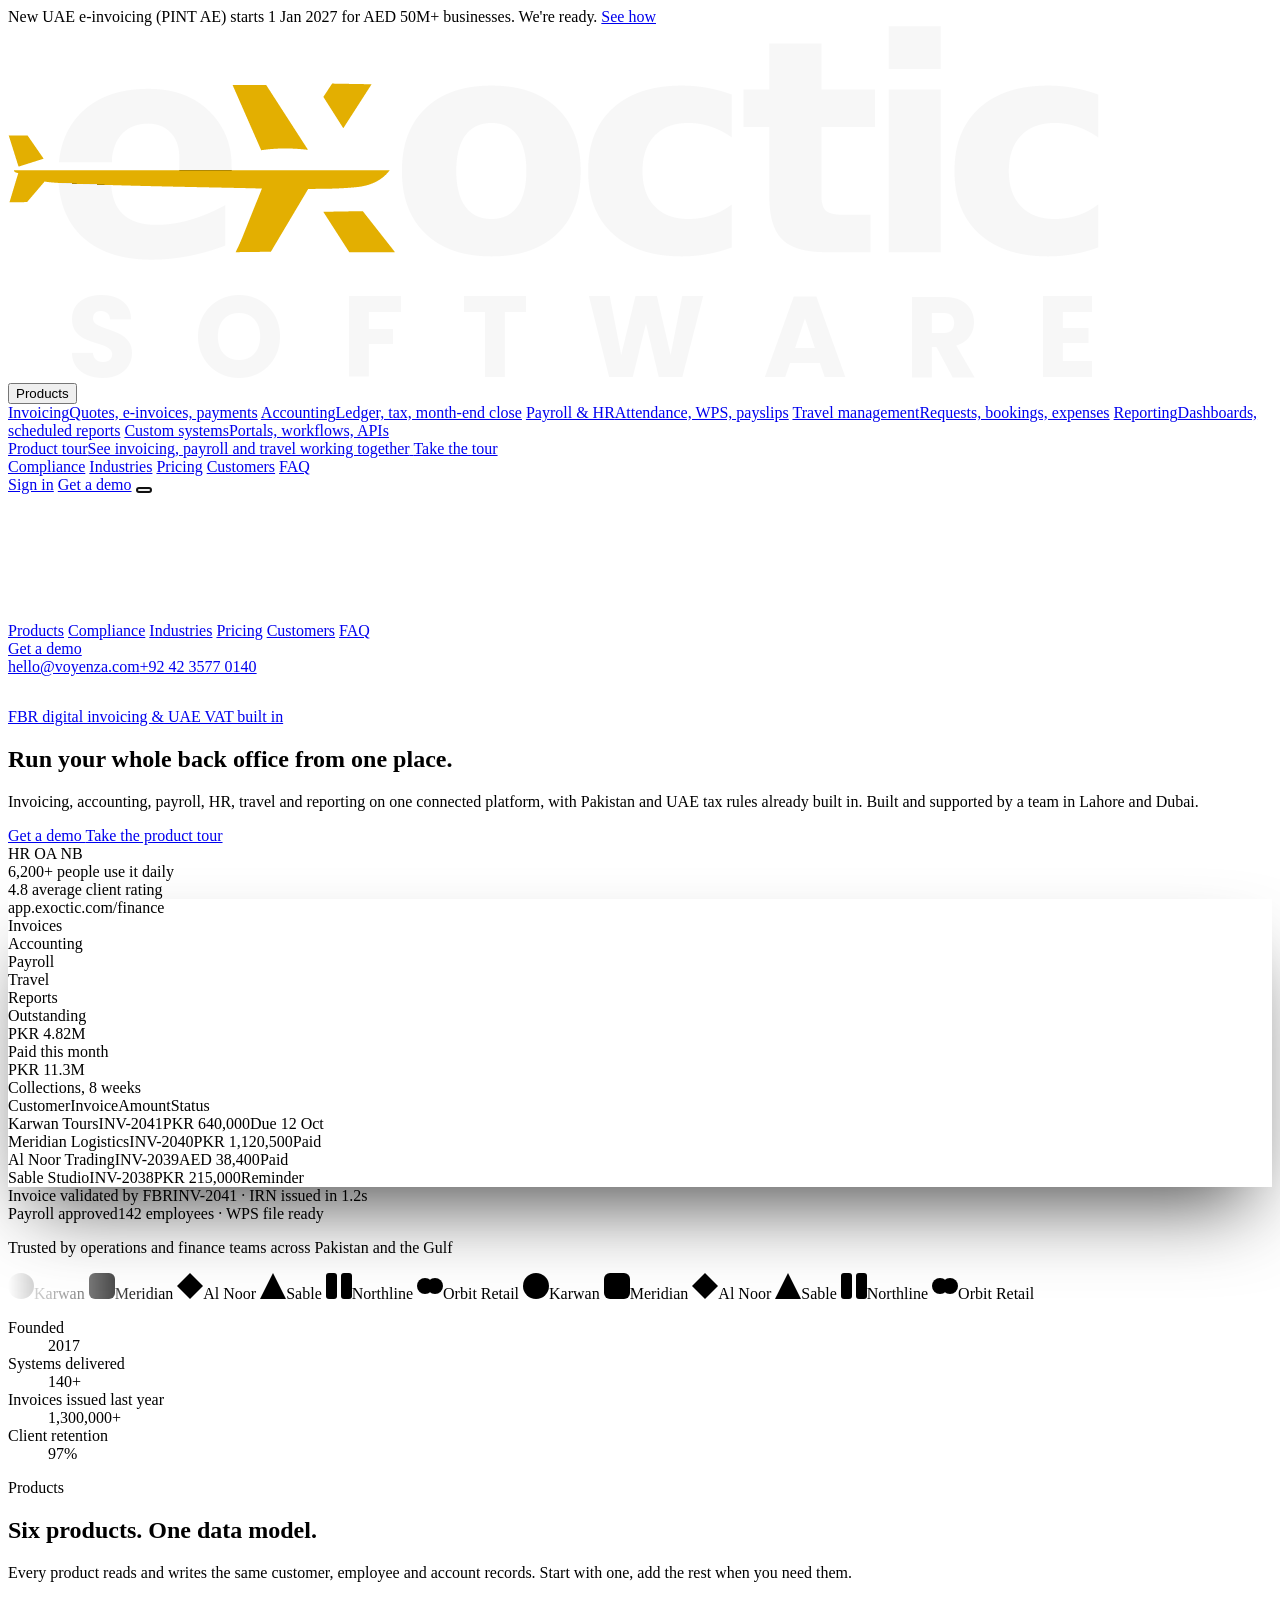
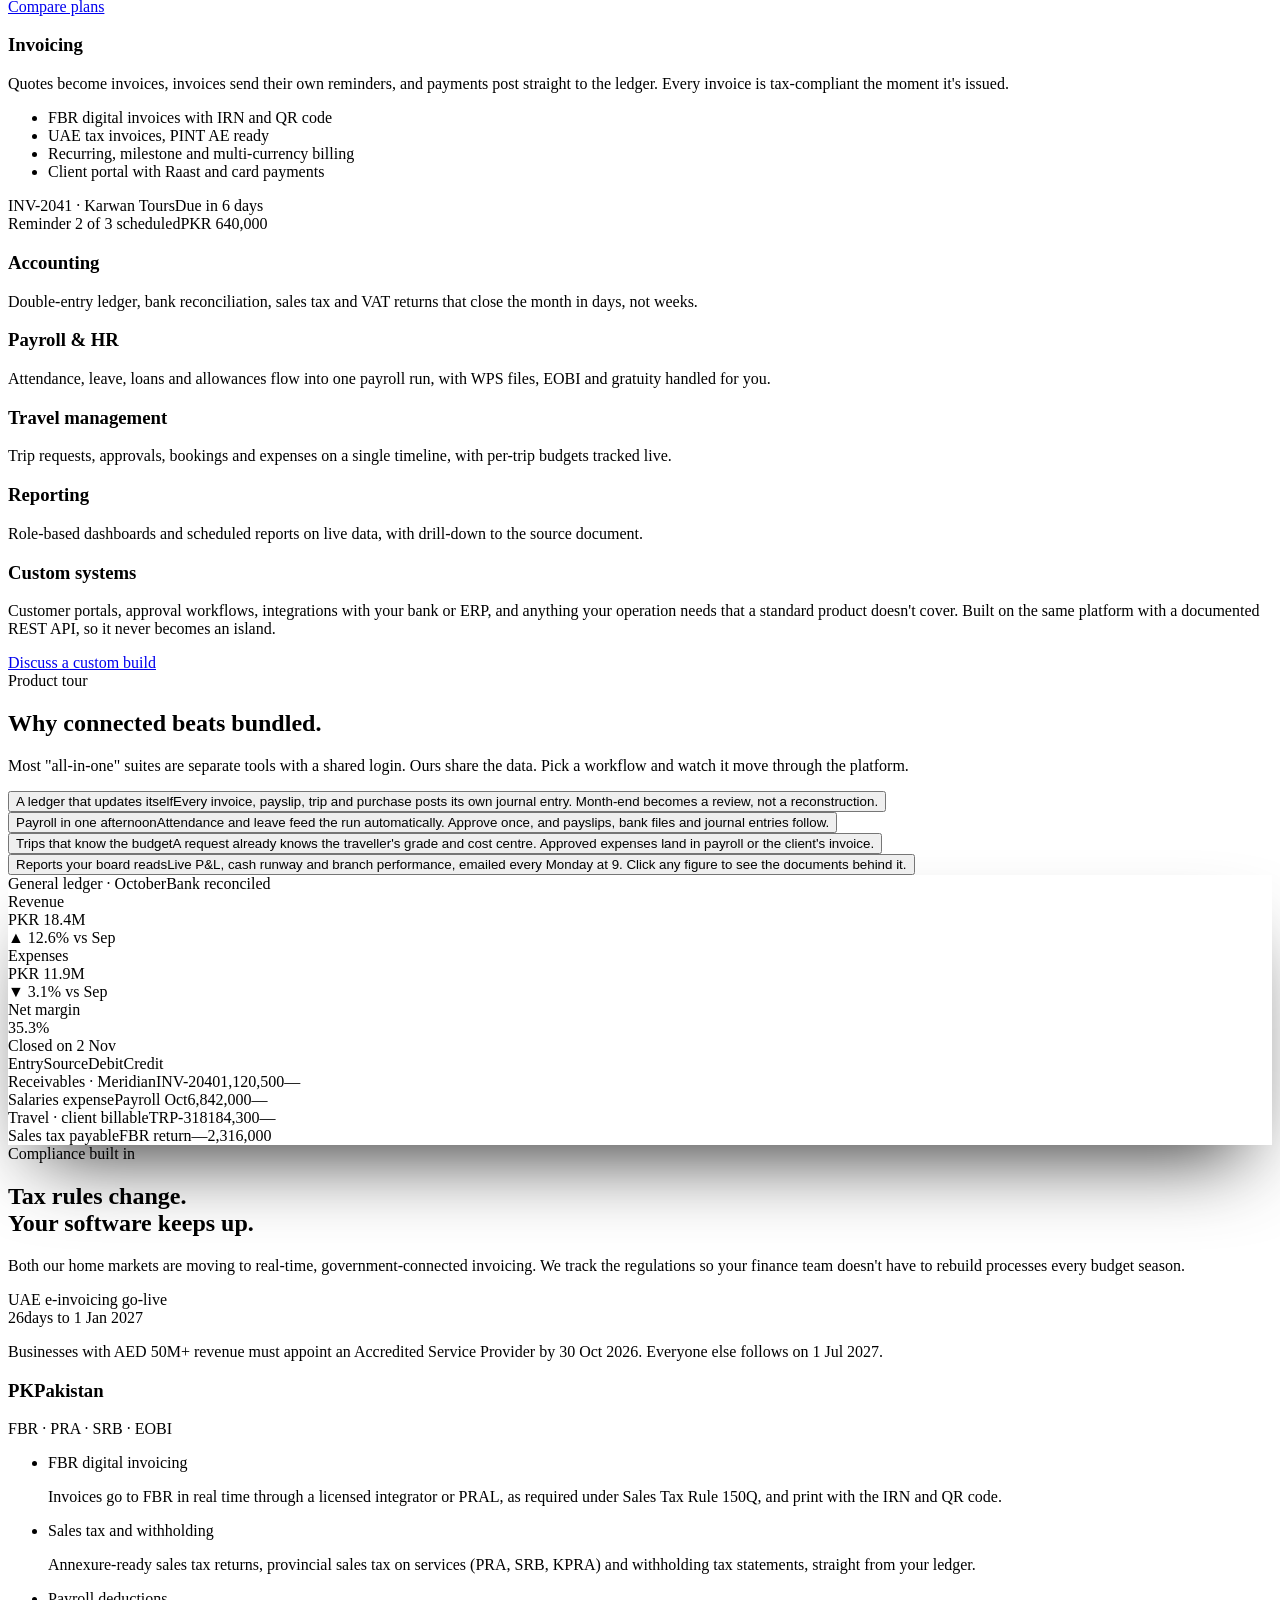
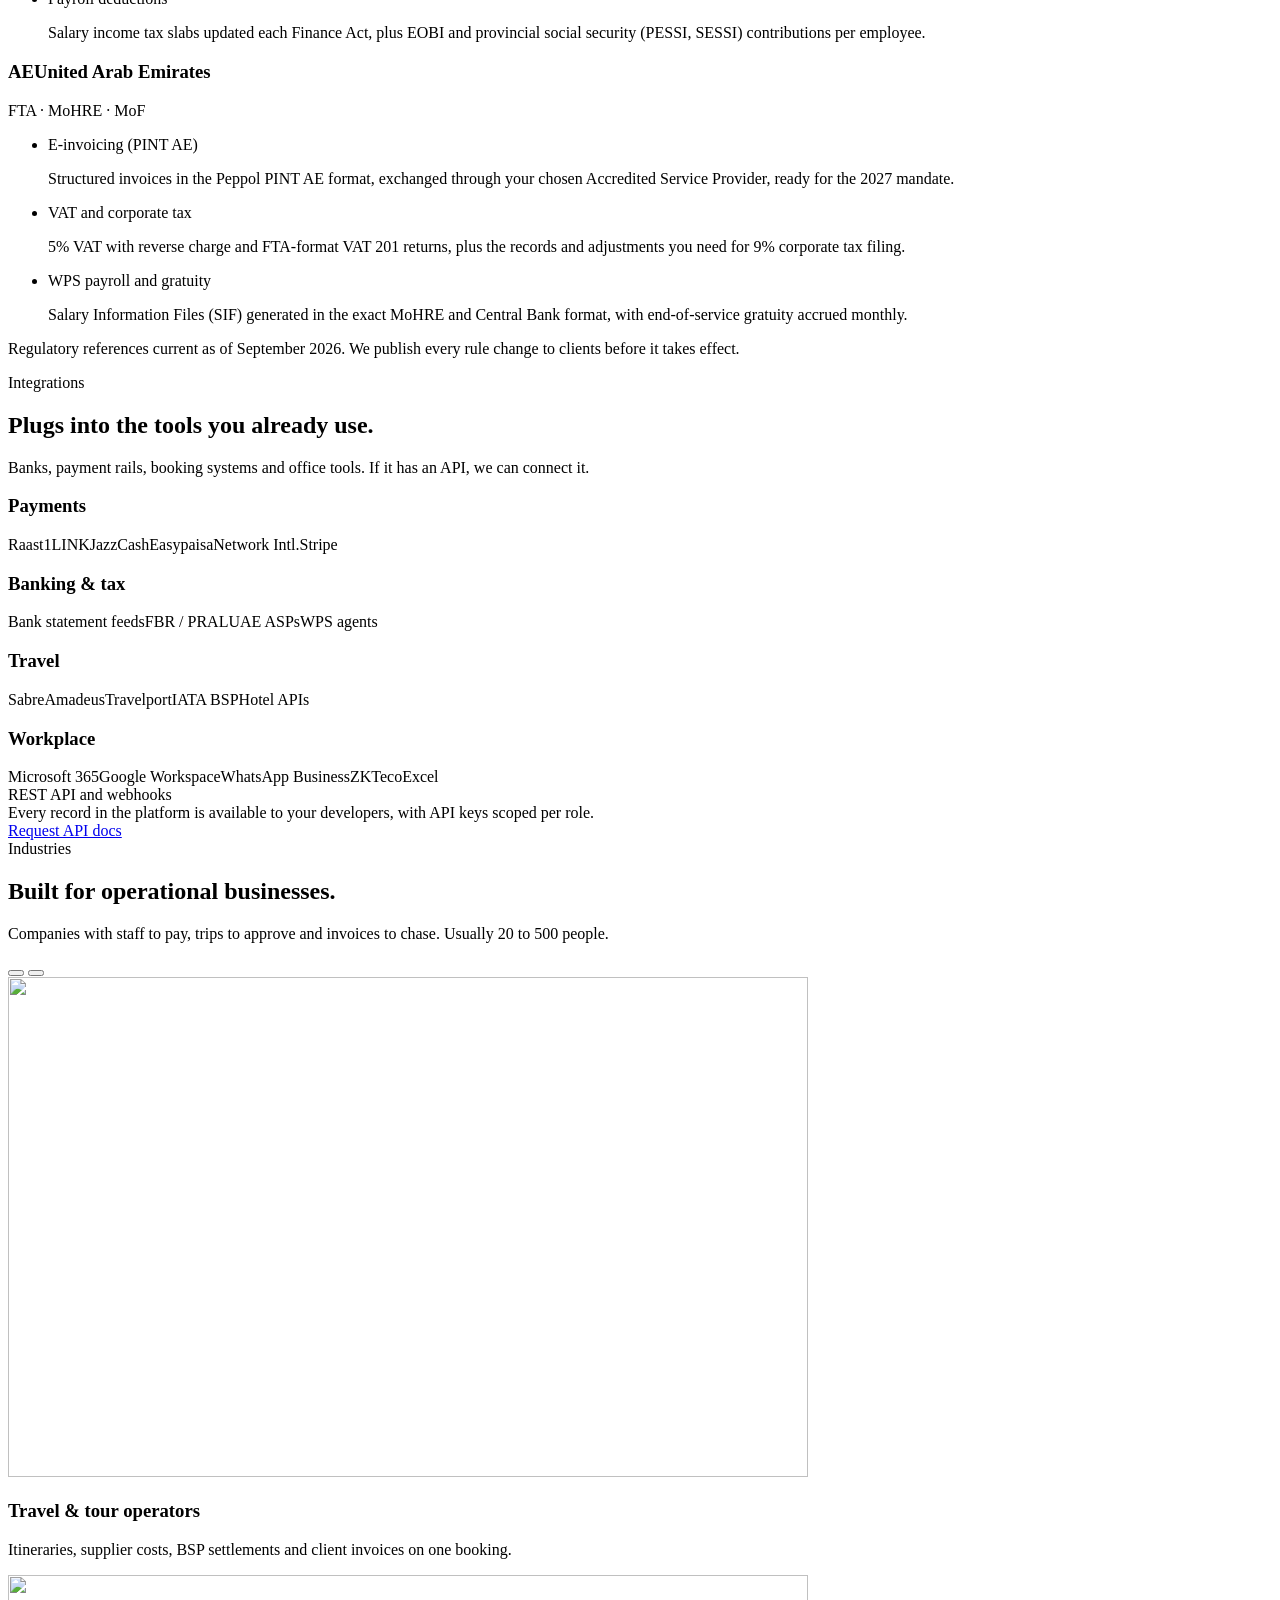
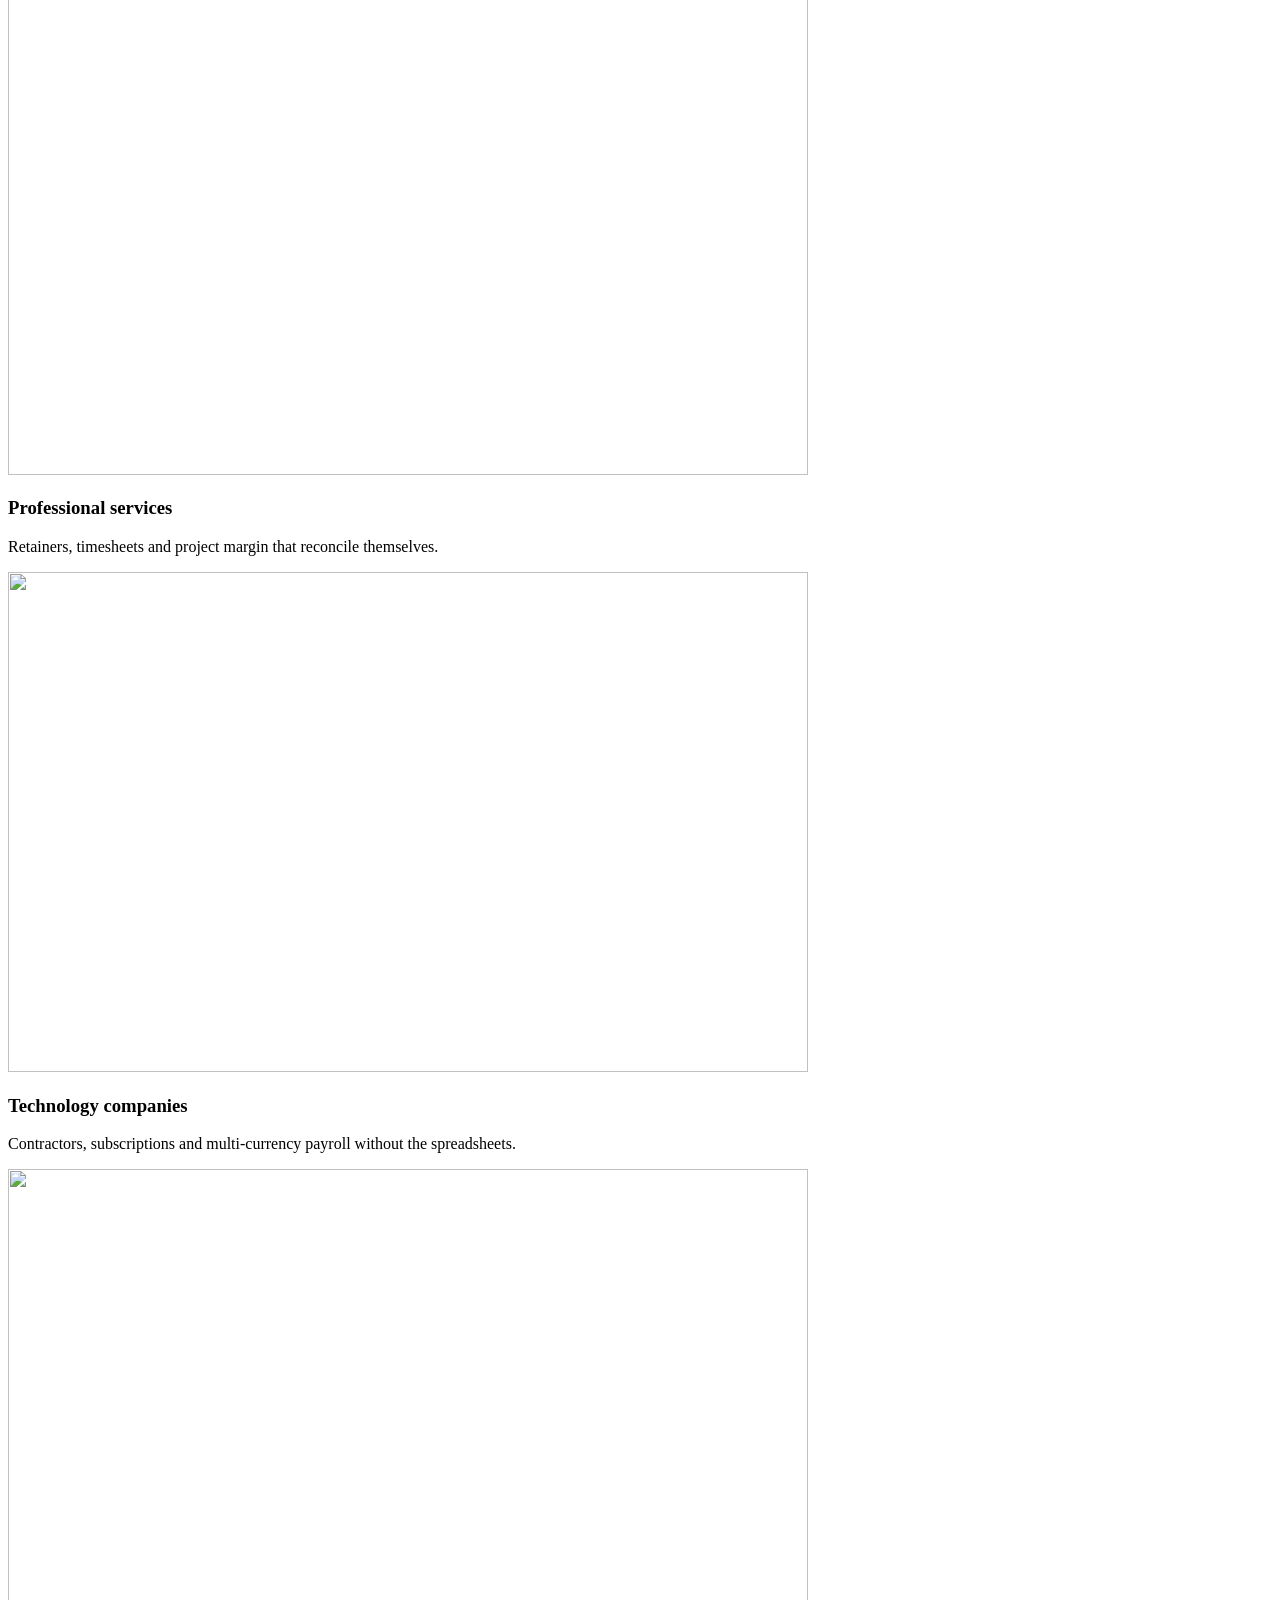
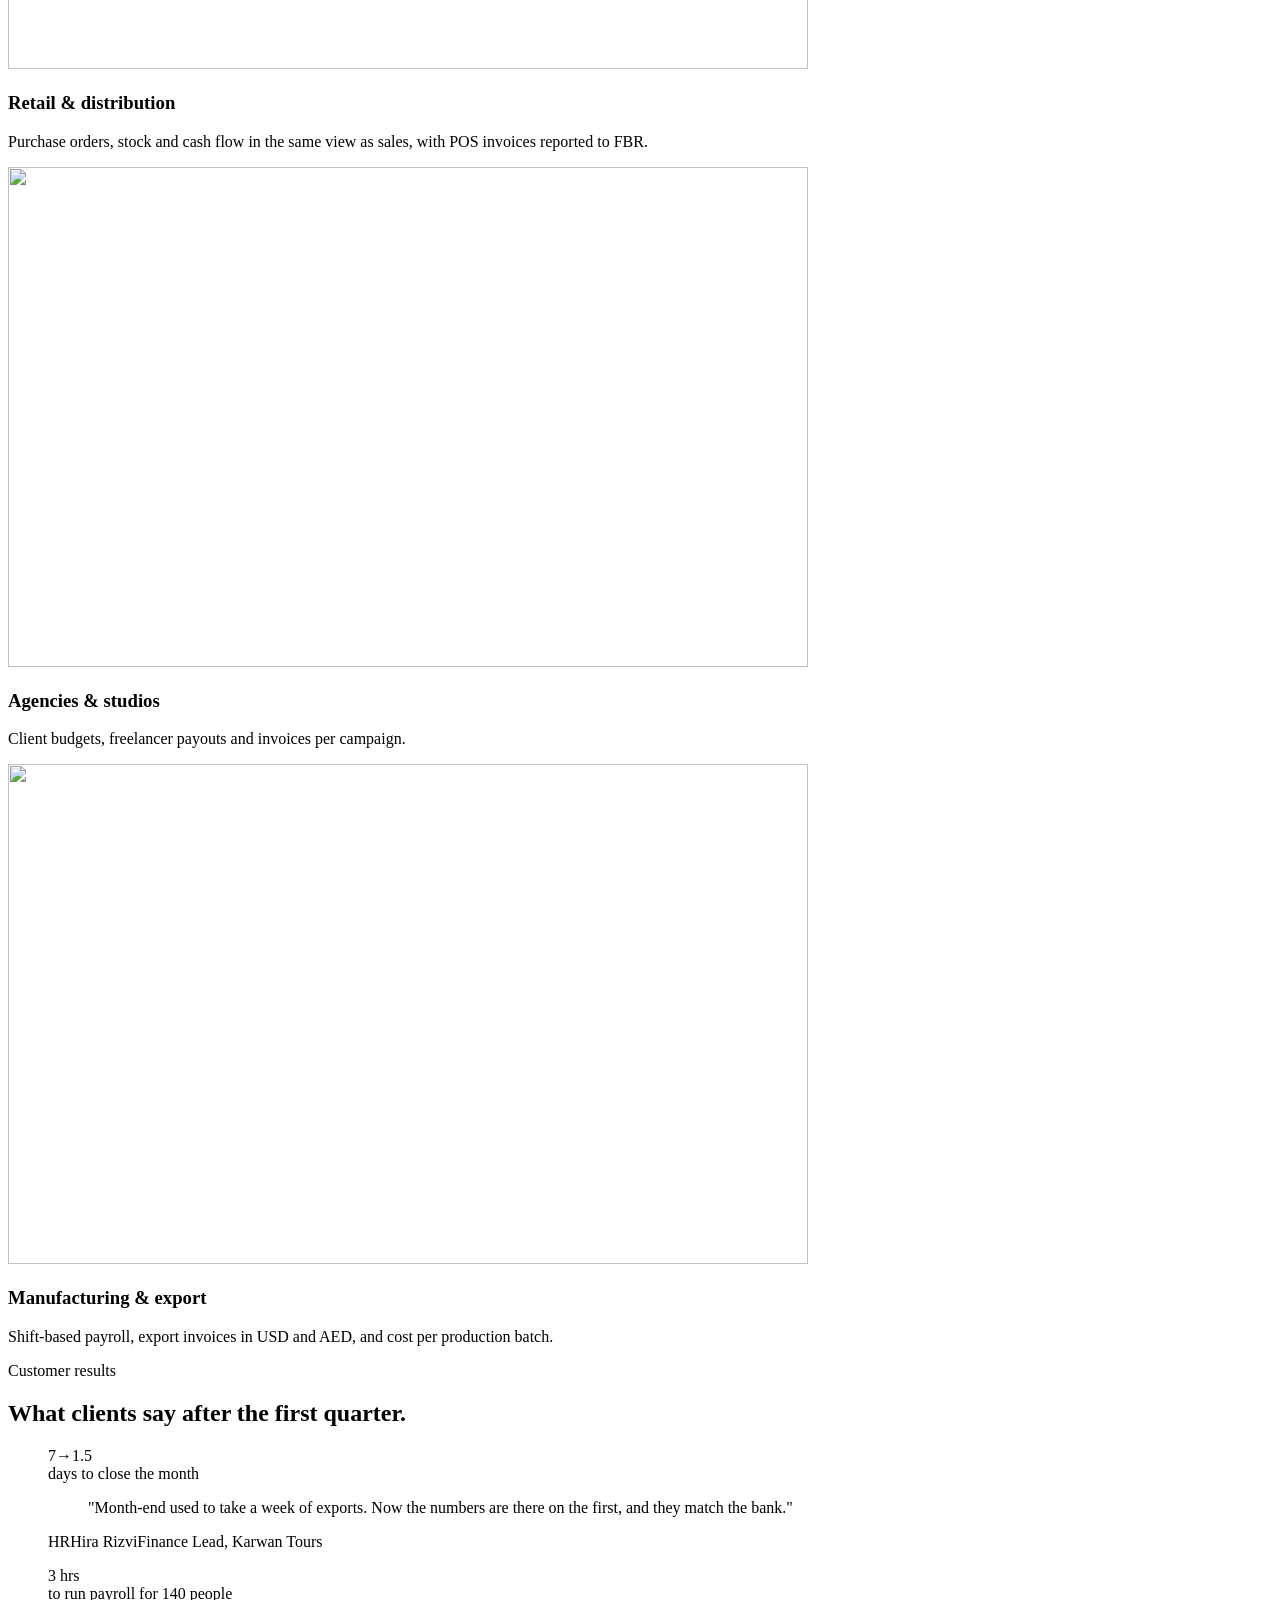
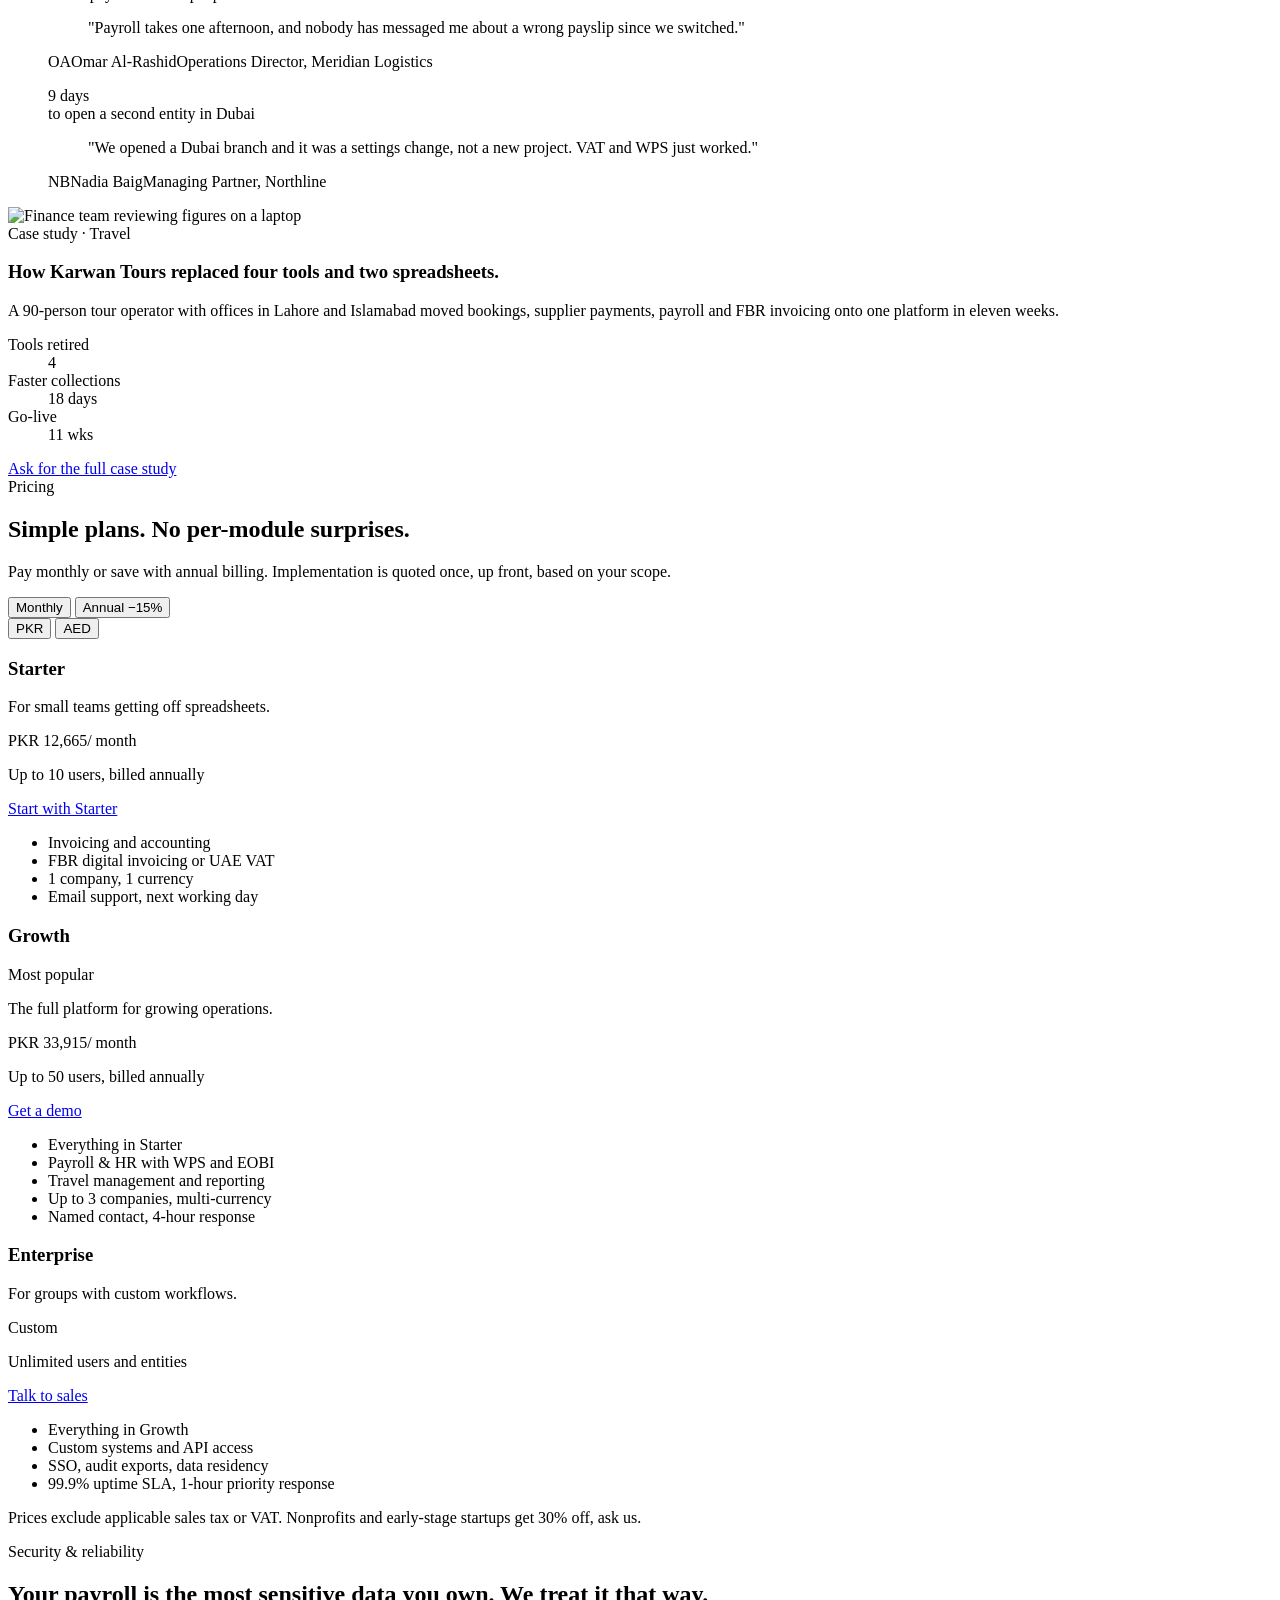
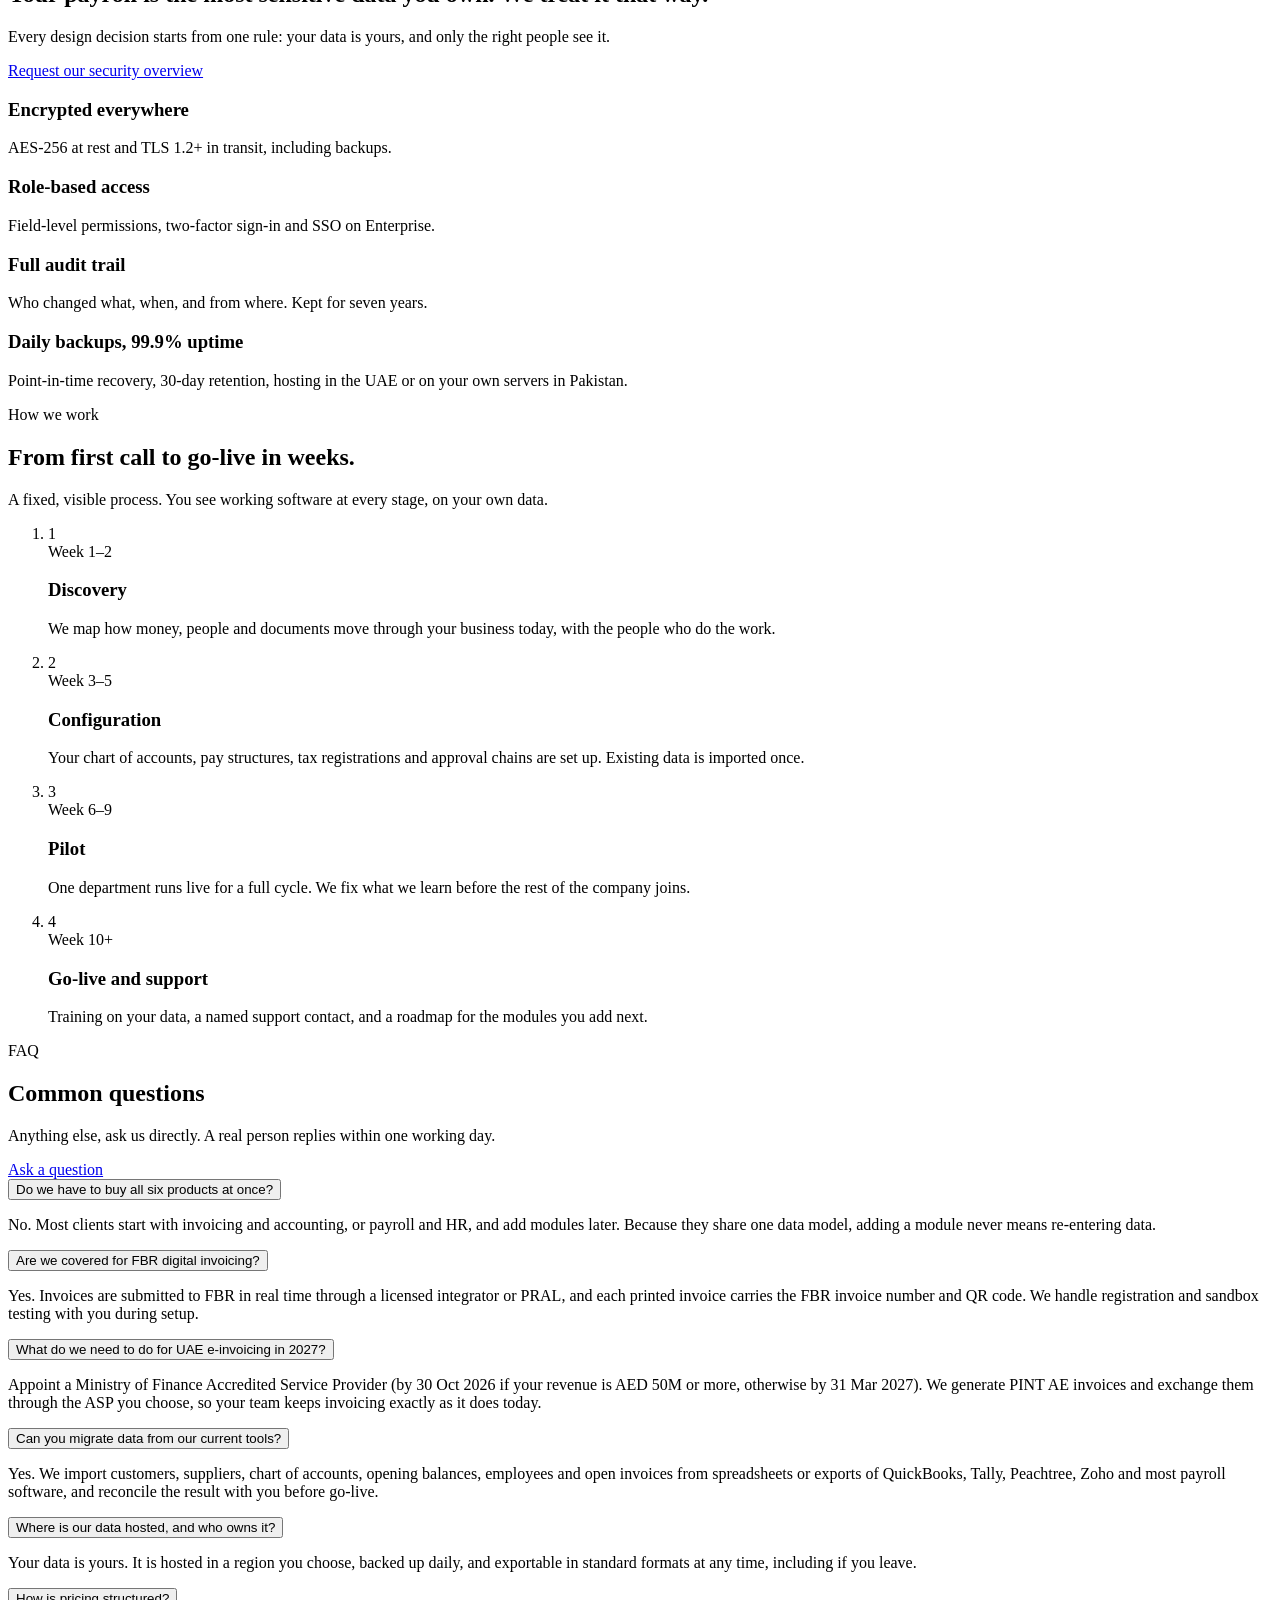
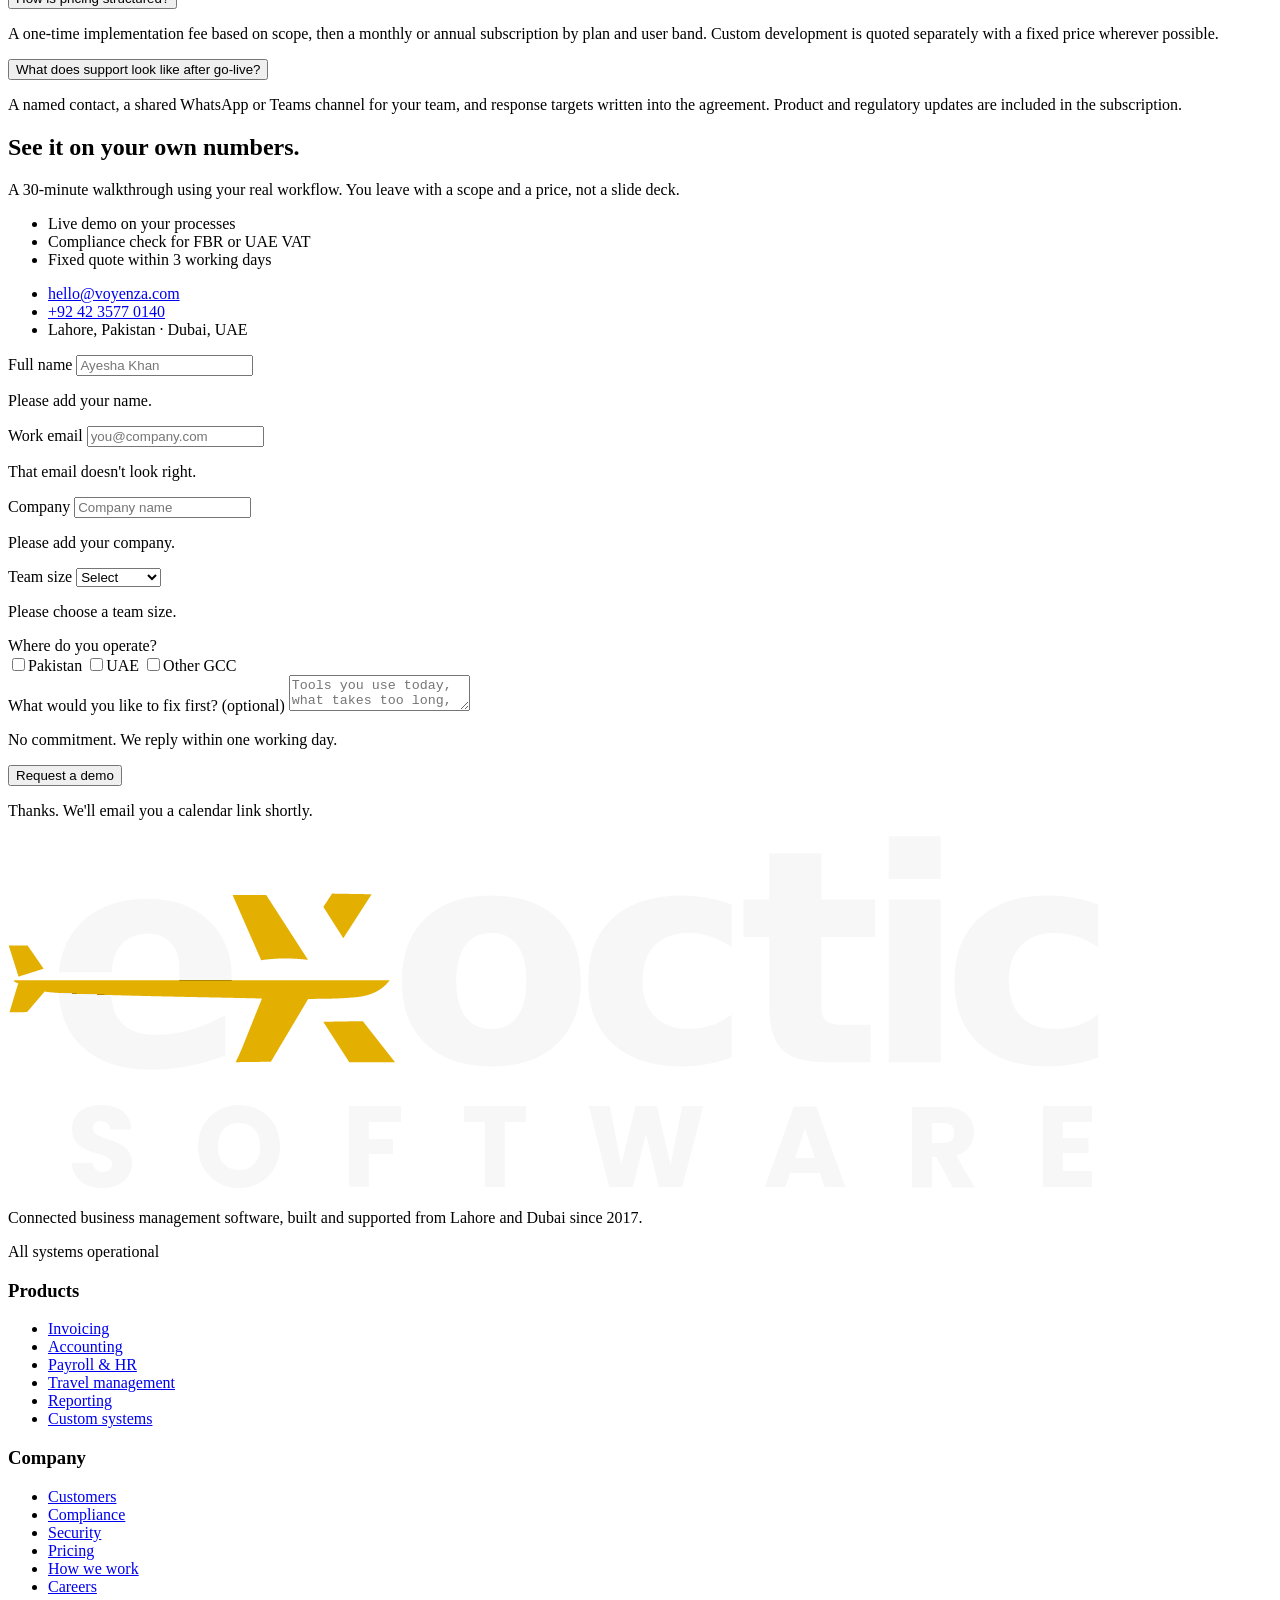
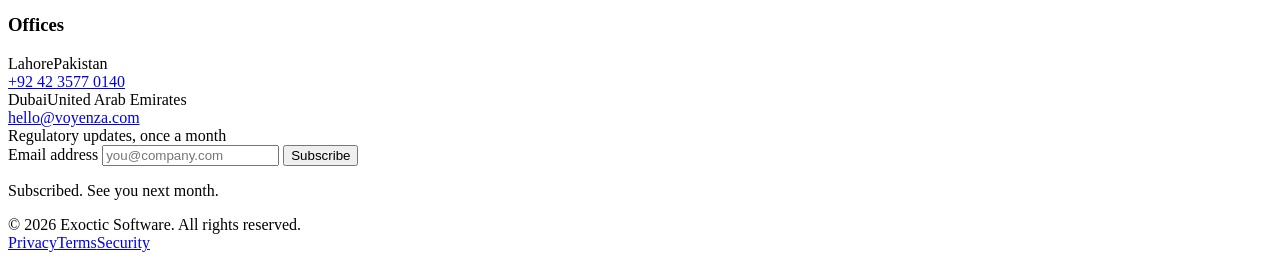
==== index.html @ b3e72465 "first commit Redesigned Exoctic Software site: dark hero, product tour, Pakistan/UAE compliance, int" ====
<!DOCTYPE html>
<html lang="en" class="scroll-smooth">
<head>
  <meta charset="UTF-8" />
  <meta name="viewport" content="width=device-width, initial-scale=1, viewport-fit=cover" />
  <title>Exoctic Software · Business management software for Pakistan and the UAE</title>
  <meta name="description" content="Invoicing, accounting, payroll, HR, travel management and reporting on one platform, with FBR digital invoicing, UAE VAT, WPS payroll and PINT AE e-invoicing built in." />
  <meta name="theme-color" content="#0A0A0B" />
  <meta property="og:title" content="Exoctic Software · Run your whole back office from one place" />
  <meta property="og:description" content="Connected business software for growing companies in Pakistan and the UAE." />
  <meta property="og:type" content="website" />
  <link rel="icon" href="favicon.ico" sizes="any" />
  <link rel="icon" type="image/png" sizes="32x32" href="assets/favicon-32.png" />
  <link rel="icon" type="image/png" sizes="512x512" href="assets/favicon-512.png" />
  <link rel="apple-touch-icon" href="assets/apple-touch-icon.png" />
  <meta property="og:image" content="assets/favicon-512.png" />

  <link rel="preconnect" href="https://fonts.googleapis.com" />
  <link rel="preconnect" href="https://fonts.gstatic.com" crossorigin />
  <link href="https://fonts.googleapis.com/css2?family=Plus+Jakarta+Sans:wght@400;500;600;700&family=Rubik:wght@500;600;700&display=swap" rel="stylesheet" />
  <link rel="stylesheet" href="https://cdn.jsdelivr.net/npm/@phosphor-icons/web@2.1.1/src/regular/style.css" />
  <link rel="stylesheet" href="https://cdn.jsdelivr.net/npm/@phosphor-icons/web@2.1.1/src/fill/style.css" />
  <link rel="stylesheet" href="https://cdn.jsdelivr.net/npm/@phosphor-icons/web@2.1.1/src/bold/style.css" />

  <!-- Tailwind v4 browser build. Compile with the Tailwind CLI for production. -->
  <script src="https://cdn.jsdelivr.net/npm/@tailwindcss/browser@4"></script>

  <style type="text/tailwindcss">
    @theme {
      --color-sun: #F8D447;
      --color-sun-deep: #E2B80F;
      --color-sun-soft: #FFF6D1;
      --color-ink: #000000;
      --color-ink-900: #111111;
      --color-ink-700: #3A3A3A;
      --color-ink-500: #6B6B6B;
      --color-line: #E7E4DC;
      --color-mist: #F3F1EA;
      --color-cream: #FAF8F2;
      --color-paper: #FFFFFF;
      --color-night: #0A0A0B;
      --color-night-800: #121214;
      --color-night-700: #1A1A1D;
      --color-night-600: #26262A;
      --color-fog: #A1A1A8;
      --font-display: "Rubik", ui-sans-serif, system-ui, sans-serif;
      --font-body: "Plus Jakarta Sans", ui-sans-serif, system-ui, sans-serif;
      --ease-out: cubic-bezier(0.16, 1, 0.3, 1);
      --ease-io: cubic-bezier(0.77, 0, 0.18, 1);
      --shadow-soft: 0 1px 2px rgba(0,0,0,.04), 0 12px 32px -12px rgba(0,0,0,.12);
      --shadow-lift: 0 2px 4px rgba(0,0,0,.05), 0 24px 48px -16px rgba(0,0,0,.18);
    }

    @layer base {
      html { scrollbar-width: none; -ms-overflow-style: none; overflow-x: clip; }
      html::-webkit-scrollbar { display: none; }
      body { @apply font-body bg-cream text-ink-900 antialiased; overflow-x: clip; }
      ::selection { background: var(--color-sun); color: var(--color-ink); }
      :focus-visible { outline: 2px solid var(--color-sun); outline-offset: 3px; border-radius: 4px; }
    }

    @layer components {
      /* Type scale */
      .t-hero { text-wrap: balance; font-family: var(--font-display); font-weight: 600; letter-spacing: -0.035em; line-height: 1.02; font-size: clamp(2.5rem, 5.2vw, 4.5rem); }
      .t-h2   { text-wrap: balance; font-family: var(--font-display); font-weight: 600; letter-spacing: -0.025em; line-height: 1.1; font-size: clamp(1.875rem, 3.4vw, 2.875rem); }
      .t-h3   { font-family: var(--font-display); font-weight: 600; letter-spacing: -0.015em; line-height: 1.2; font-size: clamp(1.125rem, 1.5vw, 1.375rem); }
      .t-lead { font-size: clamp(1.0625rem, 1.25vw, 1.1875rem); line-height: 1.6; color: var(--color-ink-500); }
      .t-body { font-size: 1rem; line-height: 1.65; color: var(--color-ink-500); }
      .dark .t-lead, .dark .t-body { color: var(--color-fog); }
      .eyebrow { @apply inline-flex items-center gap-2 font-display text-xs font-semibold uppercase tracking-[0.14em] text-ink-500; }
      .eyebrow::before { content: ""; width: 18px; height: 2px; background: var(--color-sun-deep); border-radius: 2px; }
      .dark .eyebrow { color: var(--color-sun); }
      .dark .eyebrow::before { background: var(--color-sun); }

      .wrap { @apply mx-auto w-full max-w-[1200px] px-5 sm:px-8; }
      .sec { @apply py-20 sm:py-28; }
      .dark { @apply bg-night text-paper; }

      /* Dark section textures */
      .grid-bg { background-image: linear-gradient(rgba(255,255,255,.045) 1px, transparent 1px), linear-gradient(90deg, rgba(255,255,255,.045) 1px, transparent 1px); background-size: 56px 56px; }
      .grid-fade { mask-image: radial-gradient(80% 70% at 50% 30%, #000 30%, transparent 80%); -webkit-mask-image: radial-gradient(80% 70% at 50% 30%, #000 30%, transparent 80%); }

      .btn { @apply inline-flex items-center justify-center gap-2 rounded-lg px-5 py-3 font-display text-[0.9375rem] font-medium whitespace-nowrap transition-all duration-300 active:scale-[0.98]; transition-timing-function: var(--ease-out); }
      .btn-primary { @apply bg-sun text-ink; box-shadow: 0 1px 0 rgba(0,0,0,.06), inset 0 -1px 0 rgba(0,0,0,.06); }
      .btn-primary:hover { background: #FFE066; transform: translateY(-1px); box-shadow: 0 10px 28px -8px rgba(248,212,71,.6); }
      .btn-dark { @apply bg-ink text-paper; }
      .btn-dark:hover { background: #1F1F1F; transform: translateY(-1px); }
      .btn-ghost { @apply border border-line bg-paper text-ink-900; }
      .btn-ghost:hover { @apply border-ink-900; }
      .btn-ghost-dark { @apply border border-white/15 bg-white/5 text-paper; }
      .btn-ghost-dark:hover { @apply border-white/40 bg-white/10; }

      .card { @apply rounded-2xl border border-line bg-paper; box-shadow: var(--shadow-soft); transition: transform .5s var(--ease-out), box-shadow .5s var(--ease-out), border-color .3s; }
      .card-hover:hover { transform: translateY(-4px); box-shadow: var(--shadow-lift); border-color: #D6D2C6; }
      .card-dark { @apply rounded-2xl border border-white/10 bg-night-800; transition: transform .5s var(--ease-out), border-color .3s, background-color .3s; }
      .card-dark:hover { transform: translateY(-4px); border-color: rgba(248,212,71,.45); background: var(--color-night-700); }

      .pill { @apply inline-flex items-center gap-2 rounded-full border border-line bg-paper px-3 py-1.5 text-xs font-semibold text-ink-700; }
      .pill-dark { @apply inline-flex items-center gap-2 rounded-full border border-white/12 bg-white/5 px-3 py-1.5 text-xs font-semibold text-white/80; }
      .hl { background: linear-gradient(transparent 66%, var(--color-sun) 66%, var(--color-sun) 90%, transparent 90%); padding: 0 .06em; }
      .hl-text { background: linear-gradient(90deg, #F8D447, #FFE98A 45%, #F8D447); -webkit-background-clip: text; background-clip: text; color: transparent; }

      .nav-link { @apply rounded-md px-3 py-2 text-[0.9375rem] font-medium text-white/75 transition-colors hover:text-white; }

      /* Reveal system */
      [data-reveal] { opacity: 0; transform: translateY(22px); transition: opacity .8s var(--ease-out), transform .9s var(--ease-out); transition-delay: var(--d, 0ms); will-change: opacity, transform; }
      [data-reveal="left"]  { transform: translateX(-28px); }
      [data-reveal="right"] { transform: translateX(28px); }
      [data-reveal="scale"] { transform: scale(.96); }
      [data-reveal="fade"]  { transform: none; }
      .is-in[data-reveal] { opacity: 1; transform: none; }
      .stagger > * { opacity: 0; transform: translateY(18px); transition: opacity .7s var(--ease-out), transform .8s var(--ease-out); }
      .stagger.is-in > * { opacity: 1; transform: none; }

      /* Hero line lift */
      .lines .ln { display: block; overflow: hidden; padding-bottom: .06em; margin-bottom: -.06em; }
      .lines .ln > span { display: block; transform: translateY(105%); transition: transform 1s var(--ease-out); transition-delay: calc(var(--i) * 110ms); }
      .lines.is-in .ln > span { transform: none; }

      /* Product preview */
      .app { font-size: 12px; }
      .app .row { @apply grid grid-cols-[1.6fr_1fr_.9fr_.8fr] items-center gap-3 px-4 py-2.5 border-t border-line; }
      .status { @apply inline-flex items-center gap-1.5 rounded-full px-2 py-0.5 text-[11px] font-semibold whitespace-nowrap; }
      @keyframes floaty { 0%,100% { transform: translateY(0) } 50% { transform: translateY(-8px) } }
      .floaty { animation: floaty 6s ease-in-out infinite; }
      .floaty-2 { animation: floaty 7s ease-in-out infinite; animation-delay: -3s; }
      @keyframes bar { from { transform: scaleY(.2) } to { transform: scaleY(1) } }
      .bar { transform-origin: bottom; animation: bar 1.2s var(--ease-out) both; animation-delay: calc(var(--i) * 80ms + 600ms); }
      @keyframes pulse-dot { 0% { box-shadow: 0 0 0 0 rgba(248,212,71,.55) } 100% { box-shadow: 0 0 0 10px rgba(248,212,71,0) } }
      .pulse { animation: pulse-dot 1.8s ease-out infinite; }

      /* Marquee */
      @keyframes marquee { to { transform: translateX(-50%) } }
      .marquee-track { display: flex; width: max-content; animation: marquee 40s linear infinite; }
      .marquee:hover .marquee-track { animation-play-state: paused; }

      /* Dropdown */
      .dd { opacity: 0; transform: translateY(8px) scale(.98); pointer-events: none; transition: opacity .3s var(--ease-out), transform .4s var(--ease-out); }
      .has-dd:hover .dd, .has-dd:focus-within .dd, .dd.open { opacity: 1; transform: none; pointer-events: auto; }

      /* Steps line draw */
      .step-line { transform: scaleX(0); transform-origin: left; transition: transform 1.4s var(--ease-io) .2s; }
      .is-in .step-line { transform: scaleX(1); }

      /* Accordion */
      .acc-body { display: grid; grid-template-rows: 0fr; transition: grid-template-rows .5s var(--ease-out); }
      .acc-body > div { overflow: hidden; }
      .acc.open .acc-body { grid-template-rows: 1fr; }
      .acc-icon { transition: transform .4s var(--ease-out); }
      .acc.open .acc-icon { transform: rotate(45deg); }

      /* Product tour tabs */
      .tab { @apply flex w-full items-start gap-4 rounded-xl border border-transparent p-4 text-left transition-colors duration-300; }
      .tab:hover { background: rgba(255,255,255,.04); }
      .tab[aria-selected="true"] { @apply border-white/10 bg-night-700; }
      .tab .tab-ico { @apply grid h-10 w-10 shrink-0 place-items-center rounded-lg bg-white/5 text-white/70 transition-colors; }
      .tab[aria-selected="true"] .tab-ico { @apply bg-sun text-ink; }
      .tab .tab-desc { display: grid; grid-template-rows: 0fr; transition: grid-template-rows .45s var(--ease-out); }
      .tab .tab-desc > span { overflow: hidden; }
      .tab[aria-selected="true"] .tab-desc { grid-template-rows: 1fr; }
      .panel { animation: panel-in .6s var(--ease-out) both; }
      @keyframes panel-in { from { opacity: 0; transform: translateY(12px) scale(.985) } to { opacity: 1; transform: none } }

      /* Segmented toggles */
      .seg { @apply inline-flex rounded-full border border-line bg-paper p-1 text-sm font-medium; }
      .seg button { @apply rounded-full px-4 py-1.5 text-ink-500 transition-colors; }
      .seg button[aria-pressed="true"] { @apply bg-ink text-paper; }

      /* Mobile menu (diagonal reveal from the top-right) */
      #menu { clip-path: circle(0px at calc(100% - 2.25rem) 2.25rem); transition: clip-path .8s var(--ease-io); visibility: hidden; will-change: clip-path; }
      #menu.open { clip-path: circle(170% at calc(100% - 2.25rem) 2.25rem); visibility: visible; }
      #menu .m-item { opacity: 0; transform: translateX(28px); transition: opacity .5s var(--ease-out), transform .6s var(--ease-out); transition-delay: calc(var(--i) * 60ms + 220ms); }
      #menu.open .m-item { opacity: 1; transform: none; }
      #menu:not(.open) .m-item { transition-delay: 0ms; transition-duration: .15s; }
      .burger span { transition: transform .4s var(--ease-out), opacity .25s; }
      .burger[aria-expanded="true"] .b1 { transform: translateY(7px) rotate(45deg); }
      .burger[aria-expanded="true"] .b2 { opacity: 0; }
      .burger[aria-expanded="true"] .b3 { transform: translateY(-7px) rotate(-45deg); }

      #nav { transition: box-shadow .4s, background-color .4s; }
      #nav.scrolled { background-color: rgba(10,10,11,.92); box-shadow: 0 1px 0 rgba(255,255,255,.08), 0 12px 32px -16px rgba(0,0,0,.6); }

      /* Forms */
      .field { @apply w-full rounded-lg border border-line bg-paper px-4 py-3 text-[0.9375rem] text-ink-900 placeholder:text-ink-500/70 transition-[border-color,box-shadow] duration-300 outline-none; }
      .field:focus { border-color: var(--color-ink); box-shadow: 0 0 0 4px rgba(248,212,71,.45); }
      .field[aria-invalid="true"] { border-color: #D64545; }
      .err { display: none; color: #B93636; }
      .field[aria-invalid="true"] + .err { display: flex; }

      .snap { scroll-snap-type: x mandatory; scrollbar-width: none; }
      .snap::-webkit-scrollbar { display: none; }
      .snap > * { scroll-snap-align: start; }

      .check { @apply mt-0.5 grid h-5 w-5 shrink-0 place-items-center rounded-full bg-sun text-ink; }
      .check i { font-size: 11px; }
    }

    @media (prefers-reduced-motion: reduce) {
      [data-reveal], .stagger > *, .lines .ln > span, .dd, #menu, #menu .m-item, .step-line, .card, .card-dark, .btn, .tab .tab-desc { transition: none !important; }
      [data-reveal], .stagger > * { opacity: 1 !important; transform: none !important; }
      .lines .ln > span { transform: none !important; }
      .step-line { transform: none !important; }
      .marquee-track, .floaty, .floaty-2, .bar, .pulse, .panel { animation: none !important; }
      html { scroll-behavior: auto; }
    }
  </style>
</head>

<body>

<!-- ================= NAV ================= -->
<header id="nav" class="fixed inset-x-0 top-0 z-40 bg-night/70 text-paper backdrop-blur-xl" style="padding-top: env(safe-area-inset-top)">
  <!-- Announcement bar -->
  <div id="announce" class="border-b border-white/10 bg-sun text-ink">
    <div class="wrap flex h-9 items-center justify-center gap-2 text-[13px] font-medium">
      <span class="hidden rounded-full bg-ink px-2 py-0.5 text-[11px] font-semibold text-sun sm:inline">New</span>
      <span class="truncate">UAE e-invoicing (PINT AE) starts 1 Jan 2027 for AED 50M+ businesses. We're ready.</span>
      <a href="#compliance" class="hidden shrink-0 items-center gap-1 underline underline-offset-2 sm:inline-flex">See how <i class="ph ph-arrow-right"></i></a>
    </div>
  </div>
  <div class="wrap flex h-[68px] items-center justify-between gap-6">
    <a href="#top" class="flex shrink-0 items-center" aria-label="Exoctic Software, back to top">
      <img src="assets/logo-light.png" alt="Exoctic Software" width="1091" height="353" class="h-8 w-auto sm:h-9" fetchpriority="high" />
    </a>

    <nav class="hidden items-center gap-1 lg:flex" aria-label="Primary">
      <div class="has-dd relative">
        <button class="nav-link inline-flex items-center gap-1" aria-haspopup="true" aria-expanded="false" id="dd-btn">Products <i class="ph ph-caret-down text-sm"></i></button>
        <div class="dd absolute left-1/2 top-full w-[680px] -translate-x-1/2 pt-3" id="dd-panel">
          <div class="grid grid-cols-[1fr_1fr_220px] gap-1 rounded-2xl border border-white/10 bg-night-800 p-2 shadow-2xl">
            <div class="col-span-2 grid grid-cols-2 gap-1">
              <a href="#products" class="flex gap-3 rounded-xl p-3 transition-colors hover:bg-white/5"><span class="grid h-10 w-10 shrink-0 place-items-center rounded-lg bg-sun text-ink"><i class="ph ph-receipt text-xl"></i></span><span><span class="block font-display font-medium">Invoicing</span><span class="block text-sm text-fog">Quotes, e-invoices, payments</span></span></a>
              <a href="#products" class="flex gap-3 rounded-xl p-3 transition-colors hover:bg-white/5"><span class="grid h-10 w-10 shrink-0 place-items-center rounded-lg bg-white/5"><i class="ph ph-calculator text-xl"></i></span><span><span class="block font-display font-medium">Accounting</span><span class="block text-sm text-fog">Ledger, tax, month-end close</span></span></a>
              <a href="#products" class="flex gap-3 rounded-xl p-3 transition-colors hover:bg-white/5"><span class="grid h-10 w-10 shrink-0 place-items-center rounded-lg bg-white/5"><i class="ph ph-users-three text-xl"></i></span><span><span class="block font-display font-medium">Payroll &amp; HR</span><span class="block text-sm text-fog">Attendance, WPS, payslips</span></span></a>
              <a href="#products" class="flex gap-3 rounded-xl p-3 transition-colors hover:bg-white/5"><span class="grid h-10 w-10 shrink-0 place-items-center rounded-lg bg-white/5"><i class="ph ph-airplane-tilt text-xl"></i></span><span><span class="block font-display font-medium">Travel management</span><span class="block text-sm text-fog">Requests, bookings, expenses</span></span></a>
              <a href="#products" class="flex gap-3 rounded-xl p-3 transition-colors hover:bg-white/5"><span class="grid h-10 w-10 shrink-0 place-items-center rounded-lg bg-white/5"><i class="ph ph-chart-line-up text-xl"></i></span><span><span class="block font-display font-medium">Reporting</span><span class="block text-sm text-fog">Dashboards, scheduled reports</span></span></a>
              <a href="#products" class="flex gap-3 rounded-xl p-3 transition-colors hover:bg-white/5"><span class="grid h-10 w-10 shrink-0 place-items-center rounded-lg bg-white/5"><i class="ph ph-code text-xl"></i></span><span><span class="block font-display font-medium">Custom systems</span><span class="block text-sm text-fog">Portals, workflows, APIs</span></span></a>
            </div>
            <a href="#tour" class="flex flex-col justify-between rounded-xl bg-night-700 p-4 transition-colors hover:bg-night-600">
              <span><span class="block text-xs font-semibold uppercase tracking-wider text-sun">Product tour</span><span class="mt-2 block font-display font-medium leading-snug">See invoicing, payroll and travel working together</span></span>
              <span class="mt-4 inline-flex items-center gap-1 text-sm text-fog">Take the tour <i class="ph ph-arrow-right"></i></span>
            </a>
          </div>
        </div>
      </div>
      <a class="nav-link" href="#compliance">Compliance</a>
      <a class="nav-link" href="#industries">Industries</a>
      <a class="nav-link" href="#pricing">Pricing</a>
      <a class="nav-link" href="#customers">Customers</a>
      <a class="nav-link" href="#faq">FAQ</a>
    </nav>

    <div class="flex items-center gap-2">
      <a href="#contact" class="hidden px-3 text-[0.9375rem] font-medium text-white/75 hover:text-white lg:inline-flex">Sign in</a>
      <a href="#contact" class="btn btn-primary hidden !px-4 !py-2.5 sm:inline-flex">Get a demo</a>
      <button id="burger" class="burger grid h-11 w-11 place-items-center rounded-lg border border-white/15 lg:hidden" aria-label="Open menu" aria-expanded="false" aria-controls="menu">
        <span class="grid gap-[5px]"><span class="b1 block h-[2px] w-5 bg-paper"></span><span class="b2 block h-[2px] w-5 bg-paper"></span><span class="b3 block h-[2px] w-5 bg-paper"></span></span>
      </button>
    </div>
  </div>
</header>

<div id="menu" class="fixed inset-0 z-30 flex flex-col bg-night px-5 text-paper lg:hidden" role="dialog" aria-modal="true" aria-label="Menu" style="padding-top: calc(8rem + env(safe-area-inset-top)); padding-bottom: max(2rem, env(safe-area-inset-bottom))">
  <nav class="flex flex-col divide-y divide-white/10" aria-label="Mobile">
    <a class="m-item py-4 font-display text-2xl font-medium" style="--i:0" href="#products">Products</a>
    <a class="m-item py-4 font-display text-2xl font-medium" style="--i:1" href="#compliance">Compliance</a>
    <a class="m-item py-4 font-display text-2xl font-medium" style="--i:2" href="#industries">Industries</a>
    <a class="m-item py-4 font-display text-2xl font-medium" style="--i:3" href="#pricing">Pricing</a>
    <a class="m-item py-4 font-display text-2xl font-medium" style="--i:4" href="#customers">Customers</a>
    <a class="m-item py-4 font-display text-2xl font-medium" style="--i:5" href="#faq">FAQ</a>
  </nav>
  <div class="m-item mt-auto grid gap-3" style="--i:6">
    <a href="#contact" class="btn btn-primary w-full">Get a demo</a>
    <div class="flex justify-between text-sm text-fog"><a href="mailto:hello@voyenza.com">hello@voyenza.com</a><a href="tel:+924235770140">+92 42 3577 0140</a></div>
  </div>
</div>

<main id="top">

<!-- ================= HERO (dark) ================= -->
<section class="dark relative overflow-hidden pt-40 sm:pt-48" aria-labelledby="hero-title">
  <div class="grid-bg grid-fade pointer-events-none absolute inset-0" aria-hidden="true"></div>
  <div class="pointer-events-none absolute -right-40 -top-40 h-[620px] w-[620px] rounded-full bg-sun/20 blur-[140px]" aria-hidden="true"></div>
  <div class="pointer-events-none absolute -left-40 top-[40%] h-[420px] w-[420px] rounded-full bg-sun/10 blur-[120px]" aria-hidden="true"></div>

  <div class="wrap relative grid grid-cols-1 items-center gap-14 lg:grid-cols-12 lg:gap-10">
    <div class="lg:col-span-6">
      <a href="#compliance" class="pill-dark transition hover:border-sun/50" data-reveal="fade"><span class="pulse h-1.5 w-1.5 rounded-full bg-sun"></span>FBR digital invoicing &amp; UAE VAT built in <i class="ph ph-arrow-right"></i></a>
      <h1 id="hero-title" class="t-hero lines mt-6" data-reveal="fade">
        <span class="ln" style="--i:0"><span>Run your whole</span></span>
        <span class="ln" style="--i:1"><span>back office from</span></span>
        <span class="ln" style="--i:2"><span class="hl-text">one place.</span></span>
      </h1>
      <p class="t-lead mt-6 max-w-[46ch]" data-reveal style="--d:380ms">Invoicing, accounting, payroll, HR, travel and reporting on one connected platform, with Pakistan and UAE tax rules already built in. Built and supported by a team in Lahore and Dubai.</p>
      <div class="mt-8 flex flex-wrap items-center gap-3" data-reveal style="--d:480ms">
        <a href="#contact" class="btn btn-primary">Get a demo <i class="ph ph-arrow-right"></i></a>
        <a href="#tour" class="btn btn-ghost-dark"><i class="ph-fill ph-play-circle text-lg text-sun"></i>Take the product tour</a>
      </div>
      <!-- Sample ratings: replace with your real review-site scores -->
      <div class="mt-10 flex flex-wrap items-center gap-x-8 gap-y-4 text-sm text-fog" data-reveal style="--d:580ms">
        <div class="flex items-center gap-3">
          <div class="flex -space-x-2">
            <span class="grid h-8 w-8 place-items-center rounded-full border-2 border-night bg-sun font-display text-[11px] font-semibold text-ink">HR</span>
            <span class="grid h-8 w-8 place-items-center rounded-full border-2 border-night bg-paper font-display text-[11px] font-semibold text-ink">OA</span>
            <span class="grid h-8 w-8 place-items-center rounded-full border-2 border-night bg-night-600 font-display text-[11px] font-semibold">NB</span>
          </div>
          <span><span class="font-semibold text-paper">6,200+</span> people use it daily</span>
        </div>
        <div class="flex items-center gap-2"><span class="flex text-sun"><i class="ph-fill ph-star"></i><i class="ph-fill ph-star"></i><i class="ph-fill ph-star"></i><i class="ph-fill ph-star"></i><i class="ph-fill ph-star-half"></i></span><span><span class="font-semibold text-paper">4.8</span> average client rating</span></div>
      </div>
    </div>

    <!-- Product preview (live HTML, not an image) -->
    <div class="relative lg:col-span-6" data-reveal="scale" style="--d:250ms">
      <div class="absolute -inset-4 rounded-3xl bg-gradient-to-br from-sun/30 via-transparent to-transparent blur-2xl" aria-hidden="true"></div>
      <div class="app card relative overflow-hidden !rounded-xl !border-white/10 text-ink-900" style="box-shadow: 0 40px 80px -24px rgba(0,0,0,.7)" aria-hidden="true">
        <div class="flex items-center gap-2 border-b border-line bg-mist px-4 py-2.5">
          <span class="h-2.5 w-2.5 rounded-full bg-[#FF5F57]"></span><span class="h-2.5 w-2.5 rounded-full bg-[#FEBC2E]"></span><span class="h-2.5 w-2.5 rounded-full bg-[#28C840]"></span>
          <span class="ml-3 flex items-center gap-1.5 rounded-md bg-paper px-3 py-1 text-[11px] text-ink-500"><i class="ph ph-lock-simple"></i>app.exoctic.com/finance</span>
        </div>
        <div class="grid grid-cols-1 sm:grid-cols-[150px_1fr]">
          <aside class="hidden border-r border-line bg-night p-3 text-paper sm:block">
            <div class="mb-3 rounded-md bg-sun px-2.5 py-1.5 text-[11px] font-semibold text-ink"><i class="ph ph-receipt mr-1.5"></i>Invoices</div>
            <div class="space-y-1 text-[11px] text-white/60">
              <div class="px-2.5 py-1.5"><i class="ph ph-calculator mr-1.5"></i>Accounting</div>
              <div class="px-2.5 py-1.5"><i class="ph ph-users-three mr-1.5"></i>Payroll</div>
              <div class="px-2.5 py-1.5"><i class="ph ph-airplane-tilt mr-1.5"></i>Travel</div>
              <div class="px-2.5 py-1.5"><i class="ph ph-chart-line-up mr-1.5"></i>Reports</div>
            </div>
          </aside>
          <div class="min-w-0 bg-paper">
            <div class="grid grid-cols-3 gap-3 p-4">
              <div class="rounded-lg border border-line p-3"><div class="text-[10px] text-ink-500">Outstanding</div><div class="mt-1 font-display text-base font-semibold">PKR 4.82M</div></div>
              <div class="rounded-lg border border-line p-3"><div class="text-[10px] text-ink-500">Paid this month</div><div class="mt-1 font-display text-base font-semibold">PKR 11.3M</div></div>
              <div class="rounded-lg border border-line p-3">
                <div class="text-[10px] text-ink-500">Collections, 8 weeks</div>
                <div class="mt-2 flex h-7 items-end gap-1">
                  <span class="bar w-full rounded-sm bg-line" style="--i:0;height:40%"></span><span class="bar w-full rounded-sm bg-line" style="--i:1;height:55%"></span><span class="bar w-full rounded-sm bg-line" style="--i:2;height:45%"></span><span class="bar w-full rounded-sm bg-line" style="--i:3;height:70%"></span><span class="bar w-full rounded-sm bg-line" style="--i:4;height:62%"></span><span class="bar w-full rounded-sm bg-line" style="--i:5;height:80%"></span><span class="bar w-full rounded-sm bg-line" style="--i:6;height:74%"></span><span class="bar w-full rounded-sm bg-sun" style="--i:7;height:100%"></span>
                </div>
              </div>
            </div>
            <div class="row !border-t-0 bg-mist/60 text-[10px] font-semibold uppercase tracking-wide text-ink-500"><span>Customer</span><span>Invoice</span><span>Amount</span><span>Status</span></div>
            <div class="row"><span class="truncate font-medium">Karwan Tours</span><span class="whitespace-nowrap text-ink-500">INV-2041</span><span class="whitespace-nowrap">PKR 640,000</span><span class="status bg-sun-soft"><i class="ph-fill ph-circle text-[7px] text-sun-deep"></i>Due 12 Oct</span></div>
            <div class="row"><span class="truncate font-medium">Meridian Logistics</span><span class="whitespace-nowrap text-ink-500">INV-2040</span><span class="whitespace-nowrap">PKR 1,120,500</span><span class="status bg-[#E7F6EC] text-[#1C7A3E]"><i class="ph-fill ph-check-circle"></i>Paid</span></div>
            <div class="row"><span class="truncate font-medium">Al Noor Trading</span><span class="whitespace-nowrap text-ink-500">INV-2039</span><span class="whitespace-nowrap">AED 38,400</span><span class="status bg-[#E7F6EC] text-[#1C7A3E]"><i class="ph-fill ph-check-circle"></i>Paid</span></div>
            <div class="row"><span class="truncate font-medium">Sable Studio</span><span class="whitespace-nowrap text-ink-500">INV-2038</span><span class="whitespace-nowrap">PKR 215,000</span><span class="status bg-sun-soft"><i class="ph-fill ph-circle text-[7px] text-sun-deep"></i>Reminder</span></div>
          </div>
        </div>
      </div>

      <div class="floaty card absolute -bottom-8 -left-3 hidden items-center gap-3 !rounded-xl px-4 py-3 text-ink-900 sm:flex lg:-left-10" aria-hidden="true">
        <span class="grid h-9 w-9 place-items-center rounded-full bg-sun"><i class="ph ph-seal-check text-lg"></i></span>
        <span class="text-sm"><span class="block font-medium">Invoice validated by FBR</span><span class="block text-xs text-ink-500">INV-2041 · IRN issued in 1.2s</span></span>
      </div>
      <div class="floaty-2 card absolute -top-6 right-2 hidden items-center gap-3 !rounded-xl px-4 py-3 text-ink-900 sm:flex lg:-right-6" aria-hidden="true">
        <span class="grid h-9 w-9 place-items-center rounded-full bg-ink text-sun"><i class="ph ph-users-three text-lg"></i></span>
        <span class="text-sm"><span class="block font-medium">Payroll approved</span><span class="block text-xs text-ink-500">142 employees · WPS file ready</span></span>
      </div>
    </div>
  </div>

  <!-- Logo strip -->
  <div class="wrap relative mt-24 pb-16 lg:mt-28" data-reveal="fade">
    <p class="text-center text-sm text-fog">Trusted by operations and finance teams across Pakistan and the Gulf</p>
    <div class="marquee mt-6 overflow-hidden" style="mask-image: linear-gradient(90deg, transparent, #000 12%, #000 88%, transparent); -webkit-mask-image: linear-gradient(90deg, transparent, #000 12%, #000 88%, transparent)" aria-hidden="true">
      <div class="marquee-track items-center gap-14 text-white/45">
        <!-- Sample client marks: replace with real logos -->
        <span class="flex shrink-0 items-center gap-14">
          <span class="flex items-center gap-2 font-display text-lg font-semibold"><svg width="26" height="26" viewBox="0 0 26 26" fill="currentColor"><circle cx="13" cy="13" r="13"/></svg>Karwan</span>
          <span class="flex items-center gap-2 font-display text-lg font-semibold"><svg width="26" height="26" viewBox="0 0 26 26" fill="currentColor"><rect width="26" height="26" rx="6"/></svg>Meridian</span>
          <span class="flex items-center gap-2 font-display text-lg font-semibold"><svg width="26" height="26" viewBox="0 0 26 26" fill="currentColor"><path d="M13 0l13 13-13 13L0 13z"/></svg>Al Noor</span>
          <span class="flex items-center gap-2 font-display text-lg font-semibold"><svg width="26" height="26" viewBox="0 0 26 26" fill="currentColor"><path d="M0 26L13 0l13 26z"/></svg>Sable</span>
          <span class="flex items-center gap-2 font-display text-lg font-semibold"><svg width="26" height="26" viewBox="0 0 26 26" fill="currentColor"><rect width="11" height="26" rx="3"/><rect x="15" width="11" height="26" rx="3"/></svg>Northline</span>
          <span class="flex items-center gap-2 font-display text-lg font-semibold"><svg width="26" height="26" viewBox="0 0 26 26" fill="currentColor"><circle cx="8" cy="13" r="8"/><circle cx="18" cy="13" r="8"/></svg>Orbit Retail</span>
        </span>
        <span class="flex shrink-0 items-center gap-14">
          <span class="flex items-center gap-2 font-display text-lg font-semibold"><svg width="26" height="26" viewBox="0 0 26 26" fill="currentColor"><circle cx="13" cy="13" r="13"/></svg>Karwan</span>
          <span class="flex items-center gap-2 font-display text-lg font-semibold"><svg width="26" height="26" viewBox="0 0 26 26" fill="currentColor"><rect width="26" height="26" rx="6"/></svg>Meridian</span>
          <span class="flex items-center gap-2 font-display text-lg font-semibold"><svg width="26" height="26" viewBox="0 0 26 26" fill="currentColor"><path d="M13 0l13 13-13 13L0 13z"/></svg>Al Noor</span>
          <span class="flex items-center gap-2 font-display text-lg font-semibold"><svg width="26" height="26" viewBox="0 0 26 26" fill="currentColor"><path d="M0 26L13 0l13 26z"/></svg>Sable</span>
          <span class="flex items-center gap-2 font-display text-lg font-semibold"><svg width="26" height="26" viewBox="0 0 26 26" fill="currentColor"><rect width="11" height="26" rx="3"/><rect x="15" width="11" height="26" rx="3"/></svg>Northline</span>
          <span class="flex items-center gap-2 font-display text-lg font-semibold"><svg width="26" height="26" viewBox="0 0 26 26" fill="currentColor"><circle cx="8" cy="13" r="8"/><circle cx="18" cy="13" r="8"/></svg>Orbit Retail</span>
        </span>
      </div>
    </div>
  </div>

  <!-- Stats band -->
  <div class="relative border-t border-white/10 bg-night-800/80">
    <!-- Sample figures: replace with your real numbers -->
    <dl class="wrap stagger grid grid-cols-2 gap-y-10 py-12 lg:grid-cols-4" data-reveal="fade">
      <div class="px-2 lg:border-r lg:border-white/10"><dt class="text-sm text-fog">Founded</dt><dd class="mt-1 font-display text-3xl font-semibold sm:text-4xl">2017</dd></div>
      <div class="px-2 lg:border-r lg:border-white/10 lg:pl-8"><dt class="text-sm text-fog">Systems delivered</dt><dd class="mt-1 font-display text-3xl font-semibold sm:text-4xl"><span data-count="140">0</span><span class="text-sun">+</span></dd></div>
      <div class="px-2 lg:border-r lg:border-white/10 lg:pl-8"><dt class="text-sm text-fog">Invoices issued last year</dt><dd class="mt-1 font-display text-3xl font-semibold sm:text-4xl"><span data-count="1300000">0</span><span class="text-sun">+</span></dd></div>
      <div class="px-2 lg:pl-8"><dt class="text-sm text-fog">Client retention</dt><dd class="mt-1 font-display text-3xl font-semibold sm:text-4xl"><span data-count="97">0</span><span class="text-sun">%</span></dd></div>
    </dl>
  </div>
</section>

<!-- ================= PRODUCTS ================= -->
<section id="products" class="sec scroll-mt-28" aria-labelledby="products-title">
  <div class="wrap">
    <div class="flex flex-wrap items-end justify-between gap-6">
      <div class="max-w-[60ch]">
        <span class="eyebrow" data-reveal>Products</span>
        <h2 id="products-title" class="t-h2 mt-4" data-reveal>Six products. <span class="hl">One data model.</span></h2>
        <p class="t-lead mt-4" data-reveal style="--d:100ms">Every product reads and writes the same customer, employee and account records. Start with one, add the rest when you need them.</p>
      </div>
      <a href="#pricing" class="btn btn-ghost" data-reveal style="--d:200ms">Compare plans <i class="ph ph-arrow-right"></i></a>
    </div>

    <div class="stagger mt-12 grid grid-cols-1 gap-5 md:grid-cols-2 lg:grid-cols-3" data-reveal="fade">
      <article class="dark card-dark relative flex flex-col overflow-hidden p-7 md:col-span-2 lg:col-span-1 lg:row-span-2">
        <div class="pointer-events-none absolute -right-20 -top-20 h-56 w-56 rounded-full bg-sun/25 blur-3xl" aria-hidden="true"></div>
        <span class="relative grid h-11 w-11 place-items-center rounded-lg bg-sun text-ink"><i class="ph ph-receipt text-2xl"></i></span>
        <h3 class="t-h3 relative mt-6">Invoicing</h3>
        <p class="t-body relative mt-2">Quotes become invoices, invoices send their own reminders, and payments post straight to the ledger. Every invoice is tax-compliant the moment it's issued.</p>
        <ul class="relative mt-5 space-y-2.5 text-sm text-white/80">
          <li class="flex gap-2.5"><span class="check"><i class="ph-bold ph-check"></i></span>FBR digital invoices with IRN and QR code</li>
          <li class="flex gap-2.5"><span class="check"><i class="ph-bold ph-check"></i></span>UAE tax invoices, PINT AE ready</li>
          <li class="flex gap-2.5"><span class="check"><i class="ph-bold ph-check"></i></span>Recurring, milestone and multi-currency billing</li>
          <li class="flex gap-2.5"><span class="check"><i class="ph-bold ph-check"></i></span>Client portal with Raast and card payments</li>
        </ul>
        <div class="relative mt-auto pt-8">
          <div class="rounded-xl border border-white/10 bg-night-700 p-4 text-xs" aria-hidden="true">
            <div class="flex items-center justify-between gap-2"><span class="truncate font-medium">INV-2041 · Karwan Tours</span><span class="status whitespace-nowrap bg-sun text-ink">Due in 6 days</span></div>
            <div class="mt-3 h-1.5 w-full overflow-hidden rounded-full bg-white/10"><div class="h-full w-2/3 rounded-full bg-sun"></div></div>
            <div class="mt-2 flex justify-between text-fog"><span>Reminder 2 of 3 scheduled</span><span>PKR 640,000</span></div>
          </div>
        </div>
      </article>

      <article class="card card-hover p-7">
        <span class="grid h-11 w-11 place-items-center rounded-lg bg-sun-soft"><i class="ph ph-calculator text-2xl"></i></span>
        <h3 class="t-h3 mt-6">Accounting</h3>
        <p class="t-body mt-2">Double-entry ledger, bank reconciliation, sales tax and VAT returns that close the month in days, not weeks.</p>
      </article>
      <article class="card card-hover p-7">
        <span class="grid h-11 w-11 place-items-center rounded-lg bg-sun-soft"><i class="ph ph-users-three text-2xl"></i></span>
        <h3 class="t-h3 mt-6">Payroll &amp; HR</h3>
        <p class="t-body mt-2">Attendance, leave, loans and allowances flow into one payroll run, with WPS files, EOBI and gratuity handled for you.</p>
      </article>
      <article class="card card-hover p-7">
        <span class="grid h-11 w-11 place-items-center rounded-lg bg-sun-soft"><i class="ph ph-airplane-tilt text-2xl"></i></span>
        <h3 class="t-h3 mt-6">Travel management</h3>
        <p class="t-body mt-2">Trip requests, approvals, bookings and expenses on a single timeline, with per-trip budgets tracked live.</p>
      </article>
      <article class="card card-hover p-7">
        <span class="grid h-11 w-11 place-items-center rounded-lg bg-sun-soft"><i class="ph ph-chart-line-up text-2xl"></i></span>
        <h3 class="t-h3 mt-6">Reporting</h3>
        <p class="t-body mt-2">Role-based dashboards and scheduled reports on live data, with drill-down to the source document.</p>
      </article>
      <article class="card card-hover relative overflow-hidden bg-sun p-7 md:col-span-2 lg:col-span-3 !border-sun">
        <div class="flex flex-col gap-6 sm:flex-row sm:items-center sm:justify-between">
          <div class="flex flex-col gap-6 sm:flex-row sm:items-start">
            <span class="grid h-11 w-11 shrink-0 place-items-center rounded-lg bg-ink text-sun"><i class="ph ph-code text-2xl"></i></span>
            <div>
              <h3 class="t-h3">Custom systems</h3>
              <p class="mt-2 max-w-[60ch] leading-relaxed text-ink-700">Customer portals, approval workflows, integrations with your bank or ERP, and anything your operation needs that a standard product doesn't cover. Built on the same platform with a documented REST API, so it never becomes an island.</p>
            </div>
          </div>
          <a href="#contact" class="btn btn-dark shrink-0">Discuss a custom build <i class="ph ph-arrow-right"></i></a>
        </div>
      </article>
    </div>
  </div>
</section>

<!-- ================= PRODUCT TOUR (dark, interactive) ================= -->
<section id="tour" class="dark sec relative scroll-mt-28 overflow-hidden" aria-labelledby="tour-title">
  <div class="grid-bg grid-fade pointer-events-none absolute inset-0 opacity-70" aria-hidden="true"></div>
  <div class="wrap relative">
    <div class="max-w-[62ch]">
      <span class="eyebrow" data-reveal>Product tour</span>
      <h2 id="tour-title" class="t-h2 mt-4" data-reveal>Why connected beats bundled.</h2>
      <p class="t-lead mt-4" data-reveal style="--d:100ms">Most "all-in-one" suites are separate tools with a shared login. Ours share the data. Pick a workflow and watch it move through the platform.</p>
    </div>

    <div class="mt-12 grid grid-cols-1 gap-8 lg:grid-cols-12" data-reveal="fade">
      <div class="lg:col-span-4" role="tablist" aria-label="Product tour" aria-orientation="vertical">
        <button class="tab" role="tab" id="t-fin" aria-controls="p-fin" aria-selected="true">
          <span class="tab-ico"><i class="ph ph-calculator text-xl"></i></span>
          <span class="min-w-0"><span class="block font-display font-medium">A ledger that updates itself</span><span class="tab-desc text-sm leading-relaxed text-fog"><span>Every invoice, payslip, trip and purchase posts its own journal entry. Month-end becomes a review, not a reconstruction.</span></span></span>
        </button>
        <button class="tab mt-2" role="tab" id="t-pay" aria-controls="p-pay" aria-selected="false" tabindex="-1">
          <span class="tab-ico"><i class="ph ph-users-three text-xl"></i></span>
          <span class="min-w-0"><span class="block font-display font-medium">Payroll in one afternoon</span><span class="tab-desc text-sm leading-relaxed text-fog"><span>Attendance and leave feed the run automatically. Approve once, and payslips, bank files and journal entries follow.</span></span></span>
        </button>
        <button class="tab mt-2" role="tab" id="t-trv" aria-controls="p-trv" aria-selected="false" tabindex="-1">
          <span class="tab-ico"><i class="ph ph-airplane-tilt text-xl"></i></span>
          <span class="min-w-0"><span class="block font-display font-medium">Trips that know the budget</span><span class="tab-desc text-sm leading-relaxed text-fog"><span>A request already knows the traveller's grade and cost centre. Approved expenses land in payroll or the client's invoice.</span></span></span>
        </button>
        <button class="tab mt-2" role="tab" id="t-rep" aria-controls="p-rep" aria-selected="false" tabindex="-1">
          <span class="tab-ico"><i class="ph ph-chart-line-up text-xl"></i></span>
          <span class="min-w-0"><span class="block font-display font-medium">Reports your board reads</span><span class="tab-desc text-sm leading-relaxed text-fog"><span>Live P&amp;L, cash runway and branch performance, emailed every Monday at 9. Click any figure to see the documents behind it.</span></span></span>
        </button>
      </div>

      <div class="lg:col-span-8">
        <div class="relative rounded-2xl border border-white/10 bg-night-800 p-3 sm:p-4" style="box-shadow: 0 40px 80px -30px rgba(0,0,0,.8)">
          <!-- Finance -->
          <div id="p-fin" role="tabpanel" aria-labelledby="t-fin" class="panel">
            <div class="overflow-hidden rounded-xl bg-paper text-ink-900">
              <div class="flex items-center justify-between border-b border-line px-5 py-3"><span class="font-display font-semibold">General ledger · October</span><span class="status bg-[#E7F6EC] text-[#1C7A3E]"><i class="ph-fill ph-check-circle"></i>Bank reconciled</span></div>
              <div class="grid grid-cols-1 gap-4 p-5 sm:grid-cols-3">
                <div class="rounded-lg bg-mist p-4"><div class="text-xs text-ink-500">Revenue</div><div class="mt-1 font-display text-xl font-semibold">PKR 18.4M</div><div class="mt-1 text-xs text-[#1C7A3E]">▲ 12.6% vs Sep</div></div>
                <div class="rounded-lg bg-mist p-4"><div class="text-xs text-ink-500">Expenses</div><div class="mt-1 font-display text-xl font-semibold">PKR 11.9M</div><div class="mt-1 text-xs text-ink-500">▼ 3.1% vs Sep</div></div>
                <div class="rounded-lg bg-sun p-4"><div class="text-xs text-ink-700">Net margin</div><div class="mt-1 font-display text-xl font-semibold">35.3%</div><div class="mt-1 text-xs text-ink-700">Closed on 2 Nov</div></div>
              </div>
              <div class="px-5 pb-5 text-xs">
                <div class="grid grid-cols-[1.4fr_1fr_.8fr_.8fr] gap-3 border-b border-line py-2 font-semibold uppercase tracking-wide text-ink-500"><span>Entry</span><span>Source</span><span class="text-right">Debit</span><span class="text-right">Credit</span></div>
                <div class="grid grid-cols-[1.4fr_1fr_.8fr_.8fr] gap-3 border-b border-line py-2.5"><span class="truncate">Receivables · Meridian</span><span class="truncate text-ink-500">INV-2040</span><span class="text-right">1,120,500</span><span class="text-right text-ink-500">—</span></div>
                <div class="grid grid-cols-[1.4fr_1fr_.8fr_.8fr] gap-3 border-b border-line py-2.5"><span class="truncate">Salaries expense</span><span class="truncate text-ink-500">Payroll Oct</span><span class="text-right">6,842,000</span><span class="text-right text-ink-500">—</span></div>
                <div class="grid grid-cols-[1.4fr_1fr_.8fr_.8fr] gap-3 border-b border-line py-2.5"><span class="truncate">Travel · client billable</span><span class="truncate text-ink-500">TRP-318</span><span class="text-right">184,300</span><span class="text-right text-ink-500">—</span></div>
                <div class="grid grid-cols-[1.4fr_1fr_.8fr_.8fr] gap-3 py-2.5"><span class="truncate">Sales tax payable</span><span class="truncate text-ink-500">FBR return</span><span class="text-right text-ink-500">—</span><span class="text-right">2,316,000</span></div>
              </div>
            </div>
          </div>
          <!-- Payroll -->
          <div id="p-pay" role="tabpanel" aria-labelledby="t-pay" class="panel" hidden>
            <div class="overflow-hidden rounded-xl bg-paper text-ink-900">
              <div class="flex items-center justify-between border-b border-line px-5 py-3"><span class="font-display font-semibold">Payroll run · October</span><span class="status bg-sun-soft"><i class="ph-fill ph-circle text-[7px] text-sun-deep"></i>Awaiting approval</span></div>
              <div class="grid grid-cols-2 gap-4 p-5 sm:grid-cols-4">
                <div><div class="text-xs text-ink-500">Employees</div><div class="mt-1 font-display text-xl font-semibold">142</div></div>
                <div><div class="text-xs text-ink-500">Gross pay</div><div class="mt-1 font-display text-xl font-semibold">PKR 6.84M</div></div>
                <div><div class="text-xs text-ink-500">EOBI + PESSI</div><div class="mt-1 font-display text-xl font-semibold">PKR 212K</div></div>
                <div><div class="text-xs text-ink-500">Income tax withheld</div><div class="mt-1 font-display text-xl font-semibold">PKR 488K</div></div>
              </div>
              <div class="px-5 pb-5">
                <ol class="grid gap-2 text-sm">
                  <li class="flex items-center gap-3 rounded-lg bg-mist px-4 py-3"><span class="check"><i class="ph-bold ph-check"></i></span>Attendance imported from biometric devices<span class="ml-auto text-xs text-ink-500">3,124 punches</span></li>
                  <li class="flex items-center gap-3 rounded-lg bg-mist px-4 py-3"><span class="check"><i class="ph-bold ph-check"></i></span>Leave, overtime and loan deductions applied<span class="ml-auto text-xs text-ink-500">38 adjustments</span></li>
                  <li class="flex items-center gap-3 rounded-lg bg-mist px-4 py-3"><span class="check"><i class="ph-bold ph-check"></i></span>Dubai branch WPS salary file (SIF) generated<span class="ml-auto text-xs text-ink-500">21 employees</span></li>
                  <li class="flex items-center gap-3 rounded-lg border border-dashed border-ink-500/40 px-4 py-3"><span class="grid h-5 w-5 place-items-center rounded-full border-2 border-sun-deep"></span>Approve and release payslips<span class="ml-auto rounded-md bg-ink px-2.5 py-1 text-xs font-semibold text-paper">Approve</span></li>
                </ol>
              </div>
            </div>
          </div>
          <!-- Travel -->
          <div id="p-trv" role="tabpanel" aria-labelledby="t-trv" class="panel" hidden>
            <div class="grid overflow-hidden rounded-xl bg-paper text-ink-900 sm:grid-cols-[1fr_1.1fr]">
              <img src="https://images.unsplash.com/photo-1436491865332-7a61a109cc05?auto=format&fit=crop&w=900&q=75" onerror="this.onerror=null;this.src='https://picsum.photos/seed/exoctic-travel/900/900'" alt="Aircraft wing above the clouds" loading="lazy" width="900" height="900" class="h-48 w-full object-cover sm:h-full" />
              <div class="p-5">
                <div class="flex items-center justify-between"><span class="font-display font-semibold">TRP-318 · Lahore → Dubai</span><span class="status bg-[#E7F6EC] text-[#1C7A3E]"><i class="ph-fill ph-check-circle"></i>Approved</span></div>
                <p class="mt-1 text-xs text-ink-500">Sara Ahmed · Grade M2 · Cost centre: Sales UAE · Billable to Al Noor Trading</p>
                <div class="mt-5 text-xs text-ink-500">Budget used</div>
                <div class="mt-1.5 h-2 w-full overflow-hidden rounded-full bg-mist"><div class="h-full w-[72%] rounded-full bg-sun"></div></div>
                <div class="mt-1.5 flex justify-between text-xs"><span class="font-medium">PKR 184,300</span><span class="text-ink-500">of PKR 256,000</span></div>
                <ul class="mt-5 space-y-2.5 text-sm">
                  <li class="flex items-center gap-3"><i class="ph ph-airplane-takeoff text-lg"></i>Return flight, economy<span class="ml-auto font-medium">PKR 118,400</span></li>
                  <li class="flex items-center gap-3"><i class="ph ph-bed text-lg"></i>Hotel, 3 nights, Business Bay<span class="ml-auto font-medium">PKR 52,900</span></li>
                  <li class="flex items-center gap-3"><i class="ph ph-receipt text-lg"></i>Receipts captured on phone<span class="ml-auto font-medium">PKR 13,000</span></li>
                </ul>
              </div>
            </div>
          </div>
          <!-- Reports -->
          <div id="p-rep" role="tabpanel" aria-labelledby="t-rep" class="panel" hidden>
            <div class="overflow-hidden rounded-xl bg-paper p-5 text-ink-900">
              <div class="flex flex-wrap items-center justify-between gap-3"><span class="font-display font-semibold">Revenue by branch · last 12 months</span><span class="flex gap-3 text-xs text-ink-500"><span class="flex items-center gap-1.5"><span class="h-2.5 w-2.5 rounded-sm bg-ink"></span>Lahore</span><span class="flex items-center gap-1.5"><span class="h-2.5 w-2.5 rounded-sm bg-sun"></span>Dubai</span></span></div>
              <div class="mt-6 flex h-48 items-end gap-2" aria-hidden="true">
                <div class="flex h-full flex-1 flex-col justify-end gap-0.5"><span class="bar rounded-t-sm bg-sun" style="--i:0;height:18%"></span><span class="bar rounded-b-sm bg-ink" style="--i:0;height:30%"></span></div>
                <div class="flex h-full flex-1 flex-col justify-end gap-0.5"><span class="bar rounded-t-sm bg-sun" style="--i:1;height:20%"></span><span class="bar rounded-b-sm bg-ink" style="--i:1;height:32%"></span></div>
                <div class="flex h-full flex-1 flex-col justify-end gap-0.5"><span class="bar rounded-t-sm bg-sun" style="--i:2;height:19%"></span><span class="bar rounded-b-sm bg-ink" style="--i:2;height:35%"></span></div>
                <div class="flex h-full flex-1 flex-col justify-end gap-0.5"><span class="bar rounded-t-sm bg-sun" style="--i:3;height:24%"></span><span class="bar rounded-b-sm bg-ink" style="--i:3;height:34%"></span></div>
                <div class="flex h-full flex-1 flex-col justify-end gap-0.5"><span class="bar rounded-t-sm bg-sun" style="--i:4;height:26%"></span><span class="bar rounded-b-sm bg-ink" style="--i:4;height:38%"></span></div>
                <div class="flex h-full flex-1 flex-col justify-end gap-0.5"><span class="bar rounded-t-sm bg-sun" style="--i:5;height:25%"></span><span class="bar rounded-b-sm bg-ink" style="--i:5;height:41%"></span></div>
                <div class="flex h-full flex-1 flex-col justify-end gap-0.5"><span class="bar rounded-t-sm bg-sun" style="--i:6;height:29%"></span><span class="bar rounded-b-sm bg-ink" style="--i:6;height:40%"></span></div>
                <div class="flex h-full flex-1 flex-col justify-end gap-0.5"><span class="bar rounded-t-sm bg-sun" style="--i:7;height:31%"></span><span class="bar rounded-b-sm bg-ink" style="--i:7;height:43%"></span></div>
                <div class="flex h-full flex-1 flex-col justify-end gap-0.5"><span class="bar rounded-t-sm bg-sun" style="--i:8;height:33%"></span><span class="bar rounded-b-sm bg-ink" style="--i:8;height:45%"></span></div>
                <div class="flex h-full flex-1 flex-col justify-end gap-0.5"><span class="bar rounded-t-sm bg-sun" style="--i:9;height:35%"></span><span class="bar rounded-b-sm bg-ink" style="--i:9;height:47%"></span></div>
                <div class="flex h-full flex-1 flex-col justify-end gap-0.5"><span class="bar rounded-t-sm bg-sun" style="--i:10;height:38%"></span><span class="bar rounded-b-sm bg-ink" style="--i:10;height:49%"></span></div>
                <div class="flex h-full flex-1 flex-col justify-end gap-0.5"><span class="bar rounded-t-sm bg-sun" style="--i:11;height:42%"></span><span class="bar rounded-b-sm bg-ink" style="--i:11;height:53%"></span></div>
              </div>
              <div class="mt-2 flex justify-between text-[11px] text-ink-500"><span>Nov</span><span>Feb</span><span>May</span><span>Aug</span><span>Oct</span></div>
              <div class="mt-5 flex items-center gap-3 rounded-lg bg-mist px-4 py-3 text-sm"><i class="ph ph-envelope-simple text-lg"></i>Scheduled: emailed to 4 directors every Monday, 09:00 PKT<span class="ml-auto hidden text-xs text-ink-500 sm:inline">PDF + Excel</span></div>
            </div>
          </div>
        </div>
      </div>
    </div>
  </div>
</section>

<!-- ================= COMPLIANCE (yellow) ================= -->
<section id="compliance" class="sec relative scroll-mt-28 overflow-hidden bg-sun" aria-labelledby="comp-title">
  <div class="pointer-events-none absolute inset-0 opacity-[.07]" style="background-image: radial-gradient(#000 1px, transparent 1px); background-size: 18px 18px" aria-hidden="true"></div>
  <div class="wrap relative">
    <div class="grid grid-cols-1 gap-10 lg:grid-cols-12 lg:items-end">
      <div class="lg:col-span-7">
        <span class="eyebrow !text-ink-700" data-reveal>Compliance built in</span>
        <h2 id="comp-title" class="t-h2 mt-4" data-reveal>Tax rules change. <br class="hidden sm:block" />Your software keeps up.</h2>
        <p class="mt-4 max-w-[56ch] text-[1.0625rem] leading-relaxed text-ink-700" data-reveal style="--d:100ms">Both our home markets are moving to real-time, government-connected invoicing. We track the regulations so your finance team doesn't have to rebuild processes every budget season.</p>
      </div>
      <!-- Countdown to UAE e-invoicing go-live for large businesses (1 Jan 2027, per UAE MoF phased rollout) -->
      <div class="lg:col-span-5" data-reveal="right">
        <div class="rounded-2xl bg-ink p-6 text-paper">
          <div class="flex items-center gap-2 text-xs font-semibold uppercase tracking-wider text-sun"><span class="pulse h-1.5 w-1.5 rounded-full bg-sun"></span>UAE e-invoicing go-live</div>
          <div class="mt-3 flex items-end gap-3"><span id="countdown" class="font-display text-5xl font-semibold tabular-nums">—</span><span class="pb-1.5 text-fog">days to 1 Jan 2027</span></div>
          <p class="mt-3 text-sm leading-relaxed text-fog">Businesses with AED 50M+ revenue must appoint an Accredited Service Provider by 30 Oct 2026. Everyone else follows on 1 Jul 2027.</p>
        </div>
      </div>
    </div>

    <div class="stagger mt-14 grid grid-cols-1 gap-5 lg:grid-cols-2" data-reveal="fade">
      <article class="rounded-2xl border border-ink/10 bg-paper p-7 shadow-[0_24px_48px_-24px_rgba(0,0,0,.35)]">
        <div class="flex items-center justify-between">
          <h3 class="t-h3 flex items-center gap-3"><span class="grid h-10 w-10 place-items-center rounded-lg bg-[#01411C] font-display text-sm font-bold text-paper">PK</span>Pakistan</h3>
          <span class="pill">FBR · PRA · SRB · EOBI</span>
        </div>
        <ul class="mt-6 divide-y divide-line">
          <li class="flex gap-4 py-4"><i class="ph ph-seal-check mt-0.5 text-2xl"></i><div><div class="font-display font-medium">FBR digital invoicing</div><p class="t-body mt-1 !text-[0.9375rem]">Invoices go to FBR in real time through a licensed integrator or PRAL, as required under Sales Tax Rule 150Q, and print with the IRN and QR code.</p></div></li>
          <li class="flex gap-4 py-4"><i class="ph ph-files mt-0.5 text-2xl"></i><div><div class="font-display font-medium">Sales tax and withholding</div><p class="t-body mt-1 !text-[0.9375rem]">Annexure-ready sales tax returns, provincial sales tax on services (PRA, SRB, KPRA) and withholding tax statements, straight from your ledger.</p></div></li>
          <li class="flex gap-4 py-4"><i class="ph ph-hand-coins mt-0.5 text-2xl"></i><div><div class="font-display font-medium">Payroll deductions</div><p class="t-body mt-1 !text-[0.9375rem]">Salary income tax slabs updated each Finance Act, plus EOBI and provincial social security (PESSI, SESSI) contributions per employee.</p></div></li>
        </ul>
      </article>
      <article class="rounded-2xl border border-ink/10 bg-paper p-7 shadow-[0_24px_48px_-24px_rgba(0,0,0,.35)]">
        <div class="flex items-center justify-between">
          <h3 class="t-h3 flex items-center gap-3"><span class="grid h-10 w-10 place-items-center rounded-lg bg-[#00732F] font-display text-sm font-bold text-paper">AE</span>United Arab Emirates</h3>
          <span class="pill">FTA · MoHRE · MoF</span>
        </div>
        <ul class="mt-6 divide-y divide-line">
          <li class="flex gap-4 py-4"><i class="ph ph-globe-hemisphere-east mt-0.5 text-2xl"></i><div><div class="font-display font-medium">E-invoicing (PINT AE)</div><p class="t-body mt-1 !text-[0.9375rem]">Structured invoices in the Peppol PINT AE format, exchanged through your chosen Accredited Service Provider, ready for the 2027 mandate.</p></div></li>
          <li class="flex gap-4 py-4"><i class="ph ph-percent mt-0.5 text-2xl"></i><div><div class="font-display font-medium">VAT and corporate tax</div><p class="t-body mt-1 !text-[0.9375rem]">5% VAT with reverse charge and FTA-format VAT 201 returns, plus the records and adjustments you need for 9% corporate tax filing.</p></div></li>
          <li class="flex gap-4 py-4"><i class="ph ph-bank mt-0.5 text-2xl"></i><div><div class="font-display font-medium">WPS payroll and gratuity</div><p class="t-body mt-1 !text-[0.9375rem]">Salary Information Files (SIF) generated in the exact MoHRE and Central Bank format, with end-of-service gratuity accrued monthly.</p></div></li>
        </ul>
      </article>
    </div>
    <p class="mt-6 text-sm text-ink-700">Regulatory references current as of September 2026. We publish every rule change to clients before it takes effect.</p>
  </div>
</section>

<!-- ================= INTEGRATIONS ================= -->
<section id="integrations" class="sec scroll-mt-28" aria-labelledby="int-title">
  <div class="wrap">
    <div class="mx-auto max-w-[62ch] text-center">
      <span class="eyebrow" data-reveal>Integrations</span>
      <h2 id="int-title" class="t-h2 mt-4" data-reveal>Plugs into the tools you already use.</h2>
      <p class="t-lead mt-4" data-reveal style="--d:100ms">Banks, payment rails, booking systems and office tools. If it has an API, we can connect it.</p>
    </div>
    <!-- Integration list: confirm each connection before publishing -->
    <div class="stagger mt-12 grid grid-cols-1 gap-5 sm:grid-cols-2 lg:grid-cols-4" data-reveal="fade">
      <div class="card card-hover p-6">
        <span class="grid h-10 w-10 place-items-center rounded-lg bg-ink text-sun"><i class="ph ph-wallet text-xl"></i></span>
        <h3 class="mt-5 font-display font-semibold">Payments</h3>
        <div class="mt-4 flex flex-wrap gap-2"><span class="pill">Raast</span><span class="pill">1LINK</span><span class="pill">JazzCash</span><span class="pill">Easypaisa</span><span class="pill">Network Intl.</span><span class="pill">Stripe</span></div>
      </div>
      <div class="card card-hover p-6">
        <span class="grid h-10 w-10 place-items-center rounded-lg bg-ink text-sun"><i class="ph ph-bank text-xl"></i></span>
        <h3 class="mt-5 font-display font-semibold">Banking &amp; tax</h3>
        <div class="mt-4 flex flex-wrap gap-2"><span class="pill">Bank statement feeds</span><span class="pill">FBR / PRAL</span><span class="pill">UAE ASPs</span><span class="pill">WPS agents</span></div>
      </div>
      <div class="card card-hover p-6">
        <span class="grid h-10 w-10 place-items-center rounded-lg bg-ink text-sun"><i class="ph ph-airplane-in-flight text-xl"></i></span>
        <h3 class="mt-5 font-display font-semibold">Travel</h3>
        <div class="mt-4 flex flex-wrap gap-2"><span class="pill">Sabre</span><span class="pill">Amadeus</span><span class="pill">Travelport</span><span class="pill">IATA BSP</span><span class="pill">Hotel APIs</span></div>
      </div>
      <div class="card card-hover p-6">
        <span class="grid h-10 w-10 place-items-center rounded-lg bg-ink text-sun"><i class="ph ph-plugs-connected text-xl"></i></span>
        <h3 class="mt-5 font-display font-semibold">Workplace</h3>
        <div class="mt-4 flex flex-wrap gap-2"><span class="pill">Microsoft 365</span><span class="pill">Google Workspace</span><span class="pill">WhatsApp Business</span><span class="pill">ZKTeco</span><span class="pill">Excel</span></div>
      </div>
    </div>
    <div class="mt-8 flex flex-col items-center justify-between gap-4 rounded-2xl border border-line bg-paper p-6 sm:flex-row" data-reveal>
      <div class="flex items-center gap-4"><span class="grid h-11 w-11 shrink-0 place-items-center rounded-lg bg-sun-soft"><i class="ph ph-brackets-curly text-2xl"></i></span><div><div class="font-display font-medium">REST API and webhooks</div><div class="text-sm text-ink-500">Every record in the platform is available to your developers, with API keys scoped per role.</div></div></div>
      <a href="#contact" class="btn btn-ghost shrink-0">Request API docs</a>
    </div>
  </div>
</section>

<!-- ================= INDUSTRIES ================= -->
<section id="industries" class="sec scroll-mt-28 border-y border-line bg-mist" aria-labelledby="ind-title">
  <div class="wrap">
    <div class="flex flex-wrap items-end justify-between gap-6">
      <div class="max-w-[60ch]">
        <span class="eyebrow" data-reveal>Industries</span>
        <h2 id="ind-title" class="t-h2 mt-4" data-reveal>Built for operational businesses.</h2>
        <p class="t-lead mt-4" data-reveal style="--d:100ms">Companies with staff to pay, trips to approve and invoices to chase. Usually 20 to 500 people.</p>
      </div>
      <div class="hidden gap-2 sm:flex" data-reveal style="--d:200ms">
        <button class="grid h-11 w-11 place-items-center rounded-full border border-ink/15 bg-paper transition hover:bg-ink hover:text-paper active:scale-95" data-scroll="-1" aria-label="Scroll left"><i class="ph ph-arrow-left text-lg"></i></button>
        <button class="grid h-11 w-11 place-items-center rounded-full border border-ink/15 bg-paper transition hover:bg-ink hover:text-paper active:scale-95" data-scroll="1" aria-label="Scroll right"><i class="ph ph-arrow-right text-lg"></i></button>
      </div>
    </div>
  </div>
  <div id="ind-track" class="snap stagger mt-12 flex gap-5 overflow-x-auto px-5 pb-6 pt-2 sm:px-8 lg:px-[max(2rem,calc((100vw-1200px)/2+2rem))]" data-reveal="fade">
    <article class="card card-hover w-[78vw] shrink-0 overflow-hidden sm:w-[320px]">
      <img src="https://images.unsplash.com/photo-1488646953014-85cb44e25828?auto=format&fit=crop&w=800&q=70" onerror="this.onerror=null;this.src='https://picsum.photos/seed/exoctic-tour/800/500'" alt="" loading="lazy" width="800" height="500" class="aspect-[16/10] w-full object-cover" />
      <div class="p-6"><h3 class="t-h3">Travel &amp; tour operators</h3><p class="t-body mt-2">Itineraries, supplier costs, BSP settlements and client invoices on one booking.</p></div>
    </article>
    <article class="card card-hover w-[78vw] shrink-0 overflow-hidden sm:w-[320px]">
      <img src="https://images.unsplash.com/photo-1497366216548-37526070297c?auto=format&fit=crop&w=800&q=70" onerror="this.onerror=null;this.src='https://picsum.photos/seed/exoctic-office/800/500'" alt="" loading="lazy" width="800" height="500" class="aspect-[16/10] w-full object-cover" />
      <div class="p-6"><h3 class="t-h3">Professional services</h3><p class="t-body mt-2">Retainers, timesheets and project margin that reconcile themselves.</p></div>
    </article>
    <article class="card card-hover w-[78vw] shrink-0 overflow-hidden sm:w-[320px]">
      <img src="https://images.unsplash.com/photo-1522071820081-009f0129c71c?auto=format&fit=crop&w=800&q=70" onerror="this.onerror=null;this.src='https://picsum.photos/seed/exoctic-team/800/500'" alt="" loading="lazy" width="800" height="500" class="aspect-[16/10] w-full object-cover" />
      <div class="p-6"><h3 class="t-h3">Technology companies</h3><p class="t-body mt-2">Contractors, subscriptions and multi-currency payroll without the spreadsheets.</p></div>
    </article>
    <article class="card card-hover w-[78vw] shrink-0 overflow-hidden sm:w-[320px]">
      <img src="https://images.unsplash.com/photo-1586528116311-ad8dd3c8310d?auto=format&fit=crop&w=800&q=70" onerror="this.onerror=null;this.src='https://picsum.photos/seed/exoctic-warehouse/800/500'" alt="" loading="lazy" width="800" height="500" class="aspect-[16/10] w-full object-cover" />
      <div class="p-6"><h3 class="t-h3">Retail &amp; distribution</h3><p class="t-body mt-2">Purchase orders, stock and cash flow in the same view as sales, with POS invoices reported to FBR.</p></div>
    </article>
    <article class="card card-hover w-[78vw] shrink-0 overflow-hidden sm:w-[320px]">
      <img src="https://images.unsplash.com/photo-1542744173-8e7e53415bb0?auto=format&fit=crop&w=800&q=70" onerror="this.onerror=null;this.src='https://picsum.photos/seed/exoctic-agency/800/500'" alt="" loading="lazy" width="800" height="500" class="aspect-[16/10] w-full object-cover" />
      <div class="p-6"><h3 class="t-h3">Agencies &amp; studios</h3><p class="t-body mt-2">Client budgets, freelancer payouts and invoices per campaign.</p></div>
    </article>
    <article class="card card-hover w-[78vw] shrink-0 overflow-hidden sm:w-[320px]">
      <img src="https://images.unsplash.com/photo-1581091226825-a6a2a5aee158?auto=format&fit=crop&w=800&q=70" onerror="this.onerror=null;this.src='https://picsum.photos/seed/exoctic-mfg/800/500'" alt="" loading="lazy" width="800" height="500" class="aspect-[16/10] w-full object-cover" />
      <div class="p-6"><h3 class="t-h3">Manufacturing &amp; export</h3><p class="t-body mt-2">Shift-based payroll, export invoices in USD and AED, and cost per production batch.</p></div>
    </article>
  </div>
</section>

<!-- ================= CUSTOMERS / CASE STUDIES (dark) ================= -->
<section id="customers" class="dark sec relative scroll-mt-28 overflow-hidden" aria-labelledby="cust-title">
  <div class="pointer-events-none absolute -left-40 top-20 h-[480px] w-[480px] rounded-full bg-sun/10 blur-[140px]" aria-hidden="true"></div>
  <div class="wrap relative">
    <div class="max-w-[62ch]">
      <span class="eyebrow" data-reveal>Customer results</span>
      <h2 id="cust-title" class="t-h2 mt-4" data-reveal>What clients say after the first quarter.</h2>
    </div>

    <!-- Sample case studies and testimonials: replace with real client data -->
    <div class="stagger mt-12 grid grid-cols-1 gap-5 md:grid-cols-3" data-reveal="fade">
      <figure class="card-dark flex flex-col p-7">
        <div class="font-display text-5xl font-semibold text-sun">7→1.5</div>
        <div class="mt-1 text-sm text-fog">days to close the month</div>
        <blockquote class="mt-6 border-t border-white/10 pt-6 text-[1.0625rem] leading-relaxed">"Month-end used to take a week of exports. Now the numbers are there on the first, and they match the bank."</blockquote>
        <figcaption class="mt-auto flex items-center gap-3 pt-6"><span class="grid h-10 w-10 place-items-center rounded-full bg-sun font-display text-sm font-semibold text-ink">HR</span><span class="text-sm"><span class="block font-medium">Hira Rizvi</span><span class="block text-fog">Finance Lead, Karwan Tours</span></span></figcaption>
      </figure>
      <figure class="card-dark flex flex-col p-7">
        <div class="font-display text-5xl font-semibold text-sun">3 hrs</div>
        <div class="mt-1 text-sm text-fog">to run payroll for 140 people</div>
        <blockquote class="mt-6 border-t border-white/10 pt-6 text-[1.0625rem] leading-relaxed">"Payroll takes one afternoon, and nobody has messaged me about a wrong payslip since we switched."</blockquote>
        <figcaption class="mt-auto flex items-center gap-3 pt-6"><span class="grid h-10 w-10 place-items-center rounded-full bg-paper font-display text-sm font-semibold text-ink">OA</span><span class="text-sm"><span class="block font-medium">Omar Al-Rashid</span><span class="block text-fog">Operations Director, Meridian Logistics</span></span></figcaption>
      </figure>
      <figure class="card-dark flex flex-col p-7">
        <div class="font-display text-5xl font-semibold text-sun">9 days</div>
        <div class="mt-1 text-sm text-fog">to open a second entity in Dubai</div>
        <blockquote class="mt-6 border-t border-white/10 pt-6 text-[1.0625rem] leading-relaxed">"We opened a Dubai branch and it was a settings change, not a new project. VAT and WPS just worked."</blockquote>
        <figcaption class="mt-auto flex items-center gap-3 pt-6"><span class="grid h-10 w-10 place-items-center rounded-full bg-night-600 font-display text-sm font-semibold">NB</span><span class="text-sm"><span class="block font-medium">Nadia Baig</span><span class="block text-fog">Managing Partner, Northline</span></span></figcaption>
      </figure>
    </div>

    <!-- Featured case study -->
    <div class="mt-5 grid grid-cols-1 overflow-hidden rounded-2xl border border-white/10 bg-night-800 lg:grid-cols-2" data-reveal>
      <img src="https://images.unsplash.com/photo-1554224155-6726b3ff858f?auto=format&fit=crop&w=1200&q=75" onerror="this.onerror=null;this.src='https://picsum.photos/seed/exoctic-finance/1200/800'" alt="Finance team reviewing figures on a laptop" loading="lazy" width="1200" height="800" class="h-64 w-full object-cover lg:h-full" />
      <div class="p-8 sm:p-10">
        <span class="pill-dark">Case study · Travel</span>
        <h3 class="t-h2 mt-5 !text-[clamp(1.5rem,2.4vw,2rem)]">How Karwan Tours replaced four tools and two spreadsheets.</h3>
        <p class="t-body mt-4">A 90-person tour operator with offices in Lahore and Islamabad moved bookings, supplier payments, payroll and FBR invoicing onto one platform in eleven weeks.</p>
        <dl class="mt-8 grid grid-cols-3 gap-4 border-t border-white/10 pt-6">
          <div><dt class="text-xs text-fog">Tools retired</dt><dd class="mt-1 font-display text-2xl font-semibold">4</dd></div>
          <div><dt class="text-xs text-fog">Faster collections</dt><dd class="mt-1 font-display text-2xl font-semibold">18 days</dd></div>
          <div><dt class="text-xs text-fog">Go-live</dt><dd class="mt-1 font-display text-2xl font-semibold">11 wks</dd></div>
        </dl>
        <a href="#contact" class="mt-8 inline-flex items-center gap-1.5 font-display text-sm font-medium text-sun hover:underline">Ask for the full case study <i class="ph ph-arrow-right"></i></a>
      </div>
    </div>
  </div>
</section>

<!-- ================= PRICING ================= -->
<section id="pricing" class="sec scroll-mt-28" aria-labelledby="price-title">
  <div class="wrap">
    <div class="mx-auto max-w-[62ch] text-center">
      <span class="eyebrow" data-reveal>Pricing</span>
      <h2 id="price-title" class="t-h2 mt-4" data-reveal>Simple plans. No per-module surprises.</h2>
      <p class="t-lead mt-4" data-reveal style="--d:100ms">Pay monthly or save with annual billing. Implementation is quoted once, up front, based on your scope.</p>
      <div class="mt-8 flex flex-wrap items-center justify-center gap-3" data-reveal style="--d:200ms">
        <div class="seg" role="group" aria-label="Billing period">
          <button type="button" data-billing="monthly" aria-pressed="false">Monthly</button>
          <button type="button" data-billing="annual" aria-pressed="true">Annual <span class="ml-1 rounded-full bg-sun px-1.5 py-0.5 text-[10px] font-semibold text-ink">−15%</span></button>
        </div>
        <div class="seg" role="group" aria-label="Currency">
          <button type="button" data-cur="PKR" aria-pressed="true">PKR</button>
          <button type="button" data-cur="AED" aria-pressed="false">AED</button>
        </div>
      </div>
    </div>

    <!-- Sample pricing: replace with your real price list -->
    <div class="stagger mt-12 grid grid-cols-1 gap-5 lg:grid-cols-3" data-reveal="fade">
      <article class="card flex flex-col p-8">
        <h3 class="t-h3">Starter</h3>
        <p class="t-body mt-1 !text-sm">For small teams getting off spreadsheets.</p>
        <div class="mt-6 flex items-end gap-1.5"><span class="price font-display text-4xl font-semibold" data-pkr="14900" data-aed="199">—</span><span class="pb-1 text-sm text-ink-500">/ month</span></div>
        <p class="bill-note mt-1 text-xs text-ink-500">Up to 10 users, billed annually</p>
        <a href="#contact" class="btn btn-ghost mt-6 w-full">Start with Starter</a>
        <ul class="mt-8 space-y-3 border-t border-line pt-6 text-sm text-ink-700">
          <li class="flex gap-2.5"><i class="ph ph-check mt-0.5 text-ink"></i>Invoicing and accounting</li>
          <li class="flex gap-2.5"><i class="ph ph-check mt-0.5 text-ink"></i>FBR digital invoicing or UAE VAT</li>
          <li class="flex gap-2.5"><i class="ph ph-check mt-0.5 text-ink"></i>1 company, 1 currency</li>
          <li class="flex gap-2.5"><i class="ph ph-check mt-0.5 text-ink"></i>Email support, next working day</li>
        </ul>
      </article>
      <article class="dark relative flex flex-col overflow-hidden rounded-2xl border border-sun/40 p-8 shadow-[0_40px_80px_-30px_rgba(0,0,0,.55)] lg:-my-4 lg:py-12">
        <div class="pointer-events-none absolute -right-16 -top-16 h-52 w-52 rounded-full bg-sun/25 blur-3xl" aria-hidden="true"></div>
        <div class="relative flex items-center justify-between"><h3 class="t-h3">Growth</h3><span class="rounded-full bg-sun px-2.5 py-1 text-xs font-semibold text-ink">Most popular</span></div>
        <p class="t-body relative mt-1 !text-sm">The full platform for growing operations.</p>
        <div class="relative mt-6 flex items-end gap-1.5"><span class="price font-display text-4xl font-semibold" data-pkr="39900" data-aed="549">—</span><span class="pb-1 text-sm text-fog">/ month</span></div>
        <p class="bill-note relative mt-1 text-xs text-fog">Up to 50 users, billed annually</p>
        <a href="#contact" class="btn btn-primary relative mt-6 w-full">Get a demo</a>
        <ul class="relative mt-8 space-y-3 border-t border-white/10 pt-6 text-sm text-white/85">
          <li class="flex gap-2.5"><i class="ph ph-check mt-0.5 text-sun"></i>Everything in Starter</li>
          <li class="flex gap-2.5"><i class="ph ph-check mt-0.5 text-sun"></i>Payroll &amp; HR with WPS and EOBI</li>
          <li class="flex gap-2.5"><i class="ph ph-check mt-0.5 text-sun"></i>Travel management and reporting</li>
          <li class="flex gap-2.5"><i class="ph ph-check mt-0.5 text-sun"></i>Up to 3 companies, multi-currency</li>
          <li class="flex gap-2.5"><i class="ph ph-check mt-0.5 text-sun"></i>Named contact, 4-hour response</li>
        </ul>
      </article>
      <article class="card flex flex-col p-8">
        <h3 class="t-h3">Enterprise</h3>
        <p class="t-body mt-1 !text-sm">For groups with custom workflows.</p>
        <div class="mt-6 flex items-end gap-1.5"><span class="font-display text-4xl font-semibold">Custom</span></div>
        <p class="mt-1 text-xs text-ink-500">Unlimited users and entities</p>
        <a href="#contact" class="btn btn-dark mt-6 w-full">Talk to sales</a>
        <ul class="mt-8 space-y-3 border-t border-line pt-6 text-sm text-ink-700">
          <li class="flex gap-2.5"><i class="ph ph-check mt-0.5 text-ink"></i>Everything in Growth</li>
          <li class="flex gap-2.5"><i class="ph ph-check mt-0.5 text-ink"></i>Custom systems and API access</li>
          <li class="flex gap-2.5"><i class="ph ph-check mt-0.5 text-ink"></i>SSO, audit exports, data residency</li>
          <li class="flex gap-2.5"><i class="ph ph-check mt-0.5 text-ink"></i>99.9% uptime SLA, 1-hour priority response</li>
        </ul>
      </article>
    </div>
    <p class="mt-8 text-center text-sm text-ink-500">Prices exclude applicable sales tax or VAT. Nonprofits and early-stage startups get 30% off, ask us.</p>
  </div>
</section>

<!-- ================= SECURITY (dark) ================= -->
<section id="security" class="dark relative scroll-mt-28 overflow-hidden py-20 sm:py-24" aria-labelledby="sec-title">
  <div class="grid-bg grid-fade pointer-events-none absolute inset-0 opacity-60" aria-hidden="true"></div>
  <div class="wrap relative grid grid-cols-1 gap-12 lg:grid-cols-12 lg:items-center">
    <div class="lg:col-span-5">
      <span class="eyebrow" data-reveal>Security &amp; reliability</span>
      <h2 id="sec-title" class="t-h2 mt-4" data-reveal>Your payroll is the most sensitive data you own. We treat it that way.</h2>
      <p class="t-lead mt-4" data-reveal style="--d:100ms">Every design decision starts from one rule: your data is yours, and only the right people see it.</p>
      <a href="#contact" class="btn btn-ghost-dark mt-8" data-reveal style="--d:200ms"><i class="ph ph-shield-check text-lg text-sun"></i>Request our security overview</a>
    </div>
    <div class="stagger grid grid-cols-1 gap-4 sm:grid-cols-2 lg:col-span-7" data-reveal="fade">
      <div class="card-dark p-6"><i class="ph ph-lock-key text-3xl text-sun"></i><h3 class="mt-4 font-display font-semibold">Encrypted everywhere</h3><p class="mt-1.5 text-sm leading-relaxed text-fog">AES-256 at rest and TLS 1.2+ in transit, including backups.</p></div>
      <div class="card-dark p-6"><i class="ph ph-user-focus text-3xl text-sun"></i><h3 class="mt-4 font-display font-semibold">Role-based access</h3><p class="mt-1.5 text-sm leading-relaxed text-fog">Field-level permissions, two-factor sign-in and SSO on Enterprise.</p></div>
      <div class="card-dark p-6"><i class="ph ph-clock-counter-clockwise text-3xl text-sun"></i><h3 class="mt-4 font-display font-semibold">Full audit trail</h3><p class="mt-1.5 text-sm leading-relaxed text-fog">Who changed what, when, and from where. Kept for seven years.</p></div>
      <div class="card-dark p-6"><i class="ph ph-cloud-check text-3xl text-sun"></i><h3 class="mt-4 font-display font-semibold">Daily backups, 99.9% uptime</h3><p class="mt-1.5 text-sm leading-relaxed text-fog">Point-in-time recovery, 30-day retention, hosting in the UAE or on your own servers in Pakistan.</p></div>
    </div>
  </div>
</section>

<!-- ================= PROCESS ================= -->
<section id="process" class="sec scroll-mt-28" aria-labelledby="process-title">
  <div class="wrap">
    <div class="max-w-[60ch]">
      <span class="eyebrow" data-reveal>How we work</span>
      <h2 id="process-title" class="t-h2 mt-4" data-reveal>From first call to go-live in weeks.</h2>
      <p class="t-lead mt-4" data-reveal style="--d:100ms">A fixed, visible process. You see working software at every stage, on your own data.</p>
    </div>

    <div class="relative mt-14" data-reveal="fade">
      <div class="step-line pointer-events-none absolute left-6 right-6 top-6 hidden h-0.5 bg-gradient-to-r from-ink via-ink/40 to-sun lg:block" aria-hidden="true"></div>
      <ol class="stagger grid grid-cols-1 gap-8 md:grid-cols-2 lg:grid-cols-4" data-reveal="fade">
        <li class="relative">
          <span class="relative z-10 grid h-12 w-12 place-items-center rounded-full bg-ink font-display font-semibold text-paper">1</span>
          <div class="mt-5 text-xs font-semibold uppercase tracking-wider text-ink-500">Week 1–2</div>
          <h3 class="t-h3 mt-1">Discovery</h3>
          <p class="t-body mt-2">We map how money, people and documents move through your business today, with the people who do the work.</p>
        </li>
        <li class="relative">
          <span class="relative z-10 grid h-12 w-12 place-items-center rounded-full bg-ink font-display font-semibold text-paper">2</span>
          <div class="mt-5 text-xs font-semibold uppercase tracking-wider text-ink-500">Week 3–5</div>
          <h3 class="t-h3 mt-1">Configuration</h3>
          <p class="t-body mt-2">Your chart of accounts, pay structures, tax registrations and approval chains are set up. Existing data is imported once.</p>
        </li>
        <li class="relative">
          <span class="relative z-10 grid h-12 w-12 place-items-center rounded-full bg-ink font-display font-semibold text-paper">3</span>
          <div class="mt-5 text-xs font-semibold uppercase tracking-wider text-ink-500">Week 6–9</div>
          <h3 class="t-h3 mt-1">Pilot</h3>
          <p class="t-body mt-2">One department runs live for a full cycle. We fix what we learn before the rest of the company joins.</p>
        </li>
        <li class="relative">
          <span class="relative z-10 grid h-12 w-12 place-items-center rounded-full bg-sun font-display font-semibold">4</span>
          <div class="mt-5 text-xs font-semibold uppercase tracking-wider text-ink-500">Week 10+</div>
          <h3 class="t-h3 mt-1">Go-live and support</h3>
          <p class="t-body mt-2">Training on your data, a named support contact, and a roadmap for the modules you add next.</p>
        </li>
      </ol>
    </div>
  </div>
</section>

<!-- ================= FAQ ================= -->
<section id="faq" class="sec scroll-mt-28 border-t border-line bg-mist" aria-labelledby="faq-title">
  <div class="wrap grid grid-cols-1 gap-10 lg:grid-cols-12">
    <div class="lg:col-span-4">
      <span class="eyebrow" data-reveal>FAQ</span>
      <h2 id="faq-title" class="t-h2 mt-4" data-reveal>Common questions</h2>
      <p class="t-lead mt-4" data-reveal style="--d:100ms">Anything else, ask us directly. A real person replies within one working day.</p>
      <a href="#contact" class="btn btn-dark mt-8" data-reveal style="--d:200ms">Ask a question</a>
    </div>
    <div class="stagger divide-y divide-line rounded-2xl border border-line bg-paper lg:col-span-8" data-reveal="fade">
      <div class="acc">
        <button class="flex w-full items-center justify-between gap-4 px-6 py-5 text-left font-display font-medium" aria-expanded="false">Do we have to buy all six products at once?<i class="ph ph-plus acc-icon shrink-0 text-lg"></i></button>
        <div class="acc-body"><div><p class="t-body px-6 pb-5">No. Most clients start with invoicing and accounting, or payroll and HR, and add modules later. Because they share one data model, adding a module never means re-entering data.</p></div></div>
      </div>
      <div class="acc">
        <button class="flex w-full items-center justify-between gap-4 px-6 py-5 text-left font-display font-medium" aria-expanded="false">Are we covered for FBR digital invoicing?<i class="ph ph-plus acc-icon shrink-0 text-lg"></i></button>
        <div class="acc-body"><div><p class="t-body px-6 pb-5">Yes. Invoices are submitted to FBR in real time through a licensed integrator or PRAL, and each printed invoice carries the FBR invoice number and QR code. We handle registration and sandbox testing with you during setup.</p></div></div>
      </div>
      <div class="acc">
        <button class="flex w-full items-center justify-between gap-4 px-6 py-5 text-left font-display font-medium" aria-expanded="false">What do we need to do for UAE e-invoicing in 2027?<i class="ph ph-plus acc-icon shrink-0 text-lg"></i></button>
        <div class="acc-body"><div><p class="t-body px-6 pb-5">Appoint a Ministry of Finance Accredited Service Provider (by 30 Oct 2026 if your revenue is AED 50M or more, otherwise by 31 Mar 2027). We generate PINT AE invoices and exchange them through the ASP you choose, so your team keeps invoicing exactly as it does today.</p></div></div>
      </div>
      <div class="acc">
        <button class="flex w-full items-center justify-between gap-4 px-6 py-5 text-left font-display font-medium" aria-expanded="false">Can you migrate data from our current tools?<i class="ph ph-plus acc-icon shrink-0 text-lg"></i></button>
        <div class="acc-body"><div><p class="t-body px-6 pb-5">Yes. We import customers, suppliers, chart of accounts, opening balances, employees and open invoices from spreadsheets or exports of QuickBooks, Tally, Peachtree, Zoho and most payroll software, and reconcile the result with you before go-live.</p></div></div>
      </div>
      <div class="acc">
        <button class="flex w-full items-center justify-between gap-4 px-6 py-5 text-left font-display font-medium" aria-expanded="false">Where is our data hosted, and who owns it?<i class="ph ph-plus acc-icon shrink-0 text-lg"></i></button>
        <div class="acc-body"><div><p class="t-body px-6 pb-5">Your data is yours. It is hosted in a region you choose, backed up daily, and exportable in standard formats at any time, including if you leave.</p></div></div>
      </div>
      <div class="acc">
        <button class="flex w-full items-center justify-between gap-4 px-6 py-5 text-left font-display font-medium" aria-expanded="false">How is pricing structured?<i class="ph ph-plus acc-icon shrink-0 text-lg"></i></button>
        <div class="acc-body"><div><p class="t-body px-6 pb-5">A one-time implementation fee based on scope, then a monthly or annual subscription by plan and user band. Custom development is quoted separately with a fixed price wherever possible.</p></div></div>
      </div>
      <div class="acc">
        <button class="flex w-full items-center justify-between gap-4 px-6 py-5 text-left font-display font-medium" aria-expanded="false">What does support look like after go-live?<i class="ph ph-plus acc-icon shrink-0 text-lg"></i></button>
        <div class="acc-body"><div><p class="t-body px-6 pb-5">A named contact, a shared WhatsApp or Teams channel for your team, and response targets written into the agreement. Product and regulatory updates are included in the subscription.</p></div></div>
      </div>
    </div>
  </div>
</section>

<!-- ================= CTA + CONTACT ================= -->
<section id="contact" class="sec scroll-mt-28" aria-labelledby="contact-title">
  <div class="wrap">
    <div class="grid grid-cols-1 overflow-hidden rounded-3xl bg-night text-paper lg:grid-cols-12" data-reveal="scale">
      <div class="relative overflow-hidden p-8 sm:p-12 lg:col-span-5">
        <div class="grid-bg pointer-events-none absolute inset-0 opacity-60" aria-hidden="true"></div>
        <div class="pointer-events-none absolute -left-20 -top-20 h-72 w-72 rounded-full bg-sun/25 blur-3xl" aria-hidden="true"></div>
        <h2 id="contact-title" class="t-h2 relative">See it on your own numbers.</h2>
        <p class="relative mt-4 text-[1.0625rem] leading-relaxed text-white/70">A 30-minute walkthrough using your real workflow. You leave with a scope and a price, not a slide deck.</p>
        <ul class="relative mt-8 space-y-3 text-[0.9375rem] text-white/85">
          <li class="flex gap-3"><i class="ph ph-check-circle mt-0.5 text-lg text-sun"></i>Live demo on your processes</li>
          <li class="flex gap-3"><i class="ph ph-check-circle mt-0.5 text-lg text-sun"></i>Compliance check for FBR or UAE VAT</li>
          <li class="flex gap-3"><i class="ph ph-check-circle mt-0.5 text-lg text-sun"></i>Fixed quote within 3 working days</li>
        </ul>
        <ul class="relative mt-10 space-y-4 border-t border-white/10 pt-8 text-[0.9375rem]">
          <li class="flex items-center gap-3"><i class="ph ph-envelope-simple text-xl text-sun"></i><a href="mailto:hello@voyenza.com" class="hover:underline">hello@voyenza.com</a></li>
          <li class="flex items-center gap-3"><i class="ph ph-phone text-xl text-sun"></i><a href="tel:+924235770140" class="hover:underline">+92 42 3577 0140</a></li>
          <li class="flex items-center gap-3"><i class="ph ph-map-pin text-xl text-sun"></i><span>Lahore, Pakistan · Dubai, UAE</span></li>
        </ul>
      </div>
      <form id="lead" class="bg-paper p-8 text-ink-900 sm:p-12 lg:col-span-7" novalidate>
        <div class="grid gap-5 sm:grid-cols-2">
          <div class="grid gap-2">
            <label for="name" class="text-sm font-medium">Full name</label>
            <input id="name" name="name" class="field" type="text" autocomplete="name" placeholder="Ayesha Khan" required />
            <p class="err items-center gap-1 text-sm"><i class="ph ph-warning-circle"></i>Please add your name.</p>
          </div>
          <div class="grid gap-2">
            <label for="email" class="text-sm font-medium">Work email</label>
            <input id="email" name="email" class="field" type="email" autocomplete="email" placeholder="you@company.com" required />
            <p class="err items-center gap-1 text-sm"><i class="ph ph-warning-circle"></i>That email doesn't look right.</p>
          </div>
          <div class="grid gap-2">
            <label for="company" class="text-sm font-medium">Company</label>
            <input id="company" name="company" class="field" type="text" autocomplete="organization" placeholder="Company name" required />
            <p class="err items-center gap-1 text-sm"><i class="ph ph-warning-circle"></i>Please add your company.</p>
          </div>
          <div class="grid gap-2">
            <label for="size" class="text-sm font-medium">Team size</label>
            <select id="size" name="size" class="field" required>
              <option value="">Select</option><option>1 to 20</option><option>21 to 50</option><option>51 to 200</option><option>201 to 500</option><option>500+</option>
            </select>
            <p class="err items-center gap-1 text-sm"><i class="ph ph-warning-circle"></i>Please choose a team size.</p>
          </div>
          <div class="grid gap-2 sm:col-span-2">
            <span class="text-sm font-medium">Where do you operate?</span>
            <div class="flex flex-wrap gap-2">
              <label class="pill cursor-pointer !py-2 has-[:checked]:border-ink has-[:checked]:bg-sun"><input type="checkbox" name="region" value="Pakistan" class="sr-only" />Pakistan</label>
              <label class="pill cursor-pointer !py-2 has-[:checked]:border-ink has-[:checked]:bg-sun"><input type="checkbox" name="region" value="UAE" class="sr-only" />UAE</label>
              <label class="pill cursor-pointer !py-2 has-[:checked]:border-ink has-[:checked]:bg-sun"><input type="checkbox" name="region" value="Other GCC" class="sr-only" />Other GCC</label>
            </div>
          </div>
          <div class="grid gap-2 sm:col-span-2">
            <label for="msg" class="text-sm font-medium">What would you like to fix first? <span class="font-normal text-ink-500">(optional)</span></label>
            <textarea id="msg" name="message" class="field min-h-24 resize-y" placeholder="Tools you use today, what takes too long, timeline"></textarea>
          </div>
        </div>
        <div class="mt-6 flex flex-wrap items-center justify-between gap-4">
          <p class="text-sm text-ink-500">No commitment. We reply within one working day.</p>
          <button type="submit" class="btn btn-dark"><span class="btn-text">Request a demo</span><i class="ph ph-arrow-right"></i></button>
        </div>
        <p id="form-ok" class="mt-5 hidden items-center gap-2 rounded-lg bg-sun-soft px-4 py-3 text-sm font-medium"><i class="ph-fill ph-check-circle text-lg"></i>Thanks. We'll email you a calendar link shortly.</p>
      </form>
    </div>
  </div>
</section>

</main>

<!-- ================= FOOTER (dark) ================= -->
<footer class="dark relative overflow-hidden" style="padding-bottom: env(safe-area-inset-bottom)">
  <div class="wrap grid grid-cols-2 gap-10 py-16 md:grid-cols-4 lg:grid-cols-12">
    <div class="col-span-2 lg:col-span-4" data-reveal="fade">
      <img src="assets/logo-light.png" alt="Exoctic Software" width="1091" height="353" class="h-9 w-auto" loading="lazy" />
      <p class="t-body mt-5 max-w-[34ch]">Connected business management software, built and supported from Lahore and Dubai since 2017.</p>
      <div class="mt-6 flex gap-2">
        <a href="#" class="grid h-10 w-10 place-items-center rounded-lg border border-white/10 transition hover:border-sun hover:text-sun" aria-label="LinkedIn"><i class="ph ph-linkedin-logo text-xl"></i></a>
        <a href="#" class="grid h-10 w-10 place-items-center rounded-lg border border-white/10 transition hover:border-sun hover:text-sun" aria-label="X"><i class="ph ph-x-logo text-xl"></i></a>
        <a href="#" class="grid h-10 w-10 place-items-center rounded-lg border border-white/10 transition hover:border-sun hover:text-sun" aria-label="Facebook"><i class="ph ph-facebook-logo text-xl"></i></a>
        <a href="#" class="grid h-10 w-10 place-items-center rounded-lg border border-white/10 transition hover:border-sun hover:text-sun" aria-label="YouTube"><i class="ph ph-youtube-logo text-xl"></i></a>
      </div>
      <div class="mt-6 inline-flex items-center gap-2 rounded-full border border-white/10 px-3 py-1.5 text-xs text-fog"><span class="h-2 w-2 rounded-full bg-[#28C840]"></span>All systems operational</div>
    </div>
    <nav class="lg:col-span-2" aria-label="Products" data-reveal="fade" style="--d:80ms">
      <h3 class="font-display text-sm font-semibold">Products</h3>
      <ul class="mt-4 space-y-2.5 text-sm text-fog">
        <li><a class="hover:text-sun" href="#products">Invoicing</a></li><li><a class="hover:text-sun" href="#products">Accounting</a></li><li><a class="hover:text-sun" href="#products">Payroll &amp; HR</a></li><li><a class="hover:text-sun" href="#products">Travel management</a></li><li><a class="hover:text-sun" href="#products">Reporting</a></li><li><a class="hover:text-sun" href="#products">Custom systems</a></li>
      </ul>
    </nav>
    <nav class="lg:col-span-2" aria-label="Company" data-reveal="fade" style="--d:140ms">
      <h3 class="font-display text-sm font-semibold">Company</h3>
      <ul class="mt-4 space-y-2.5 text-sm text-fog">
        <li><a class="hover:text-sun" href="#customers">Customers</a></li><li><a class="hover:text-sun" href="#compliance">Compliance</a></li><li><a class="hover:text-sun" href="#security">Security</a></li><li><a class="hover:text-sun" href="#pricing">Pricing</a></li><li><a class="hover:text-sun" href="#process">How we work</a></li><li><a class="hover:text-sun" href="#contact">Careers</a></li>
      </ul>
    </nav>
    <div class="col-span-2 md:col-span-2 lg:col-span-4" data-reveal="fade" style="--d:200ms">
      <h3 class="font-display text-sm font-semibold">Offices</h3>
      <div class="mt-4 grid gap-4 text-sm text-fog sm:grid-cols-2">
        <div><span class="block font-medium text-paper">Lahore</span>Pakistan<br /><a href="tel:+924235770140" class="hover:text-sun">+92 42 3577 0140</a></div>
        <div><span class="block font-medium text-paper">Dubai</span>United Arab Emirates<br /><a href="mailto:hello@voyenza.com" class="hover:text-sun">hello@voyenza.com</a></div>
      </div>
      <div class="mt-6 rounded-xl border border-white/10 p-4">
        <div class="text-sm font-medium">Regulatory updates, once a month</div>
        <form id="news" class="mt-3 flex gap-2" novalidate>
          <label for="news-email" class="sr-only">Email address</label>
          <input id="news-email" type="email" required placeholder="you@company.com" class="min-w-0 flex-1 rounded-lg border border-white/10 bg-white/5 px-3 py-2 text-sm text-paper placeholder:text-white/40 outline-none focus:border-sun" />
          <button class="btn btn-primary !px-4 !py-2 text-sm">Subscribe</button>
        </form>
        <p id="news-ok" class="mt-2 hidden text-xs text-sun">Subscribed. See you next month.</p>
      </div>
    </div>
  </div>
  <div class="border-t border-white/10">
    <div class="wrap flex flex-col gap-3 py-6 text-sm text-fog sm:flex-row sm:items-center sm:justify-between">
      <span>&copy; <span id="year"></span> Exoctic Software. All rights reserved.</span>
      <div class="flex gap-6"><a href="#" class="hover:text-sun">Privacy</a><a href="#" class="hover:text-sun">Terms</a><a href="#security" class="hover:text-sun">Security</a></div>
    </div>
  </div>
</footer>

<script>
(() => {
  'use strict';
  const reduce = window.matchMedia('(prefers-reduced-motion: reduce)').matches;
  const $ = (s, r = document) => r.querySelector(s);
  const $$ = (s, r = document) => [...r.querySelectorAll(s)];

  /* Reveal + stagger */
  $$('.stagger').forEach(s => [...s.children].forEach((c, i) => c.style.transitionDelay = `${i * 90}ms`));
  const io = new IntersectionObserver((entries) => {
    entries.forEach(e => { if (e.isIntersecting) { e.target.classList.add('is-in'); io.unobserve(e.target); } });
  }, { threshold: 0.12, rootMargin: '0px 0px -48px 0px' });
  $$('[data-reveal]').forEach(el => io.observe(el));

  /* Count-up stats */
  const fmt = new Intl.NumberFormat('en-US');
  const cio = new IntersectionObserver((entries) => {
    entries.forEach(e => {
      if (!e.isIntersecting) return;
      cio.unobserve(e.target);
      const el = e.target, end = Number(el.dataset.count);
      if (reduce) { el.textContent = fmt.format(end); return; }
      const t0 = performance.now(), dur = 1400;
      const tick = (t) => {
        const p = Math.min(1, (t - t0) / dur), ease = 1 - Math.pow(1 - p, 3);
        el.textContent = fmt.format(Math.round(end * ease));
        if (p < 1) requestAnimationFrame(tick);
      };
      requestAnimationFrame(tick);
    });
  }, { threshold: 0.6 });
  $$('[data-count]').forEach(el => cio.observe(el));

  /* Nav background via sentinel */
  const nav = $('#nav');
  const sentinel = document.createElement('div');
  sentinel.style.cssText = 'position:absolute;top:24px;height:1px;width:1px;pointer-events:none';
  document.body.prepend(sentinel);
  new IntersectionObserver(([e]) => nav.classList.toggle('scrolled', !e.isIntersecting)).observe(sentinel);

  /* Products dropdown: click toggle for keyboard/touch, hover handled in CSS */
  const ddBtn = $('#dd-btn'), ddPanel = $('#dd-panel');
  const closeDd = () => { ddPanel.classList.remove('open'); ddBtn.setAttribute('aria-expanded', 'false'); };
  ddBtn.addEventListener('click', () => ddBtn.setAttribute('aria-expanded', String(ddPanel.classList.toggle('open'))));
  document.addEventListener('click', (e) => { if (!e.target.closest('.has-dd')) closeDd(); });

  /* Mobile menu */
  const burger = $('#burger'), menu = $('#menu');
  const focusables = () => $$('a, button', menu);
  const setMenu = (open) => {
    burger.setAttribute('aria-expanded', String(open));
    burger.setAttribute('aria-label', open ? 'Close menu' : 'Open menu');
    menu.classList.toggle('open', open);
    document.body.style.overflow = open ? 'hidden' : '';
    (open ? focusables()[0] : burger)?.focus({ preventScroll: true });
  };
  burger.addEventListener('click', () => setMenu(burger.getAttribute('aria-expanded') !== 'true'));
  $$('a', menu).forEach(a => a.addEventListener('click', () => setMenu(false)));
  document.addEventListener('keydown', (e) => {
    if (e.key === 'Escape') closeDd();
    if (!menu.classList.contains('open')) return;
    if (e.key === 'Escape') return setMenu(false);
    if (e.key === 'Tab') {
      const f = focusables(), first = f[0], last = f[f.length - 1];
      if (e.shiftKey && document.activeElement === first) { e.preventDefault(); last.focus(); }
      else if (!e.shiftKey && document.activeElement === last) { e.preventDefault(); first.focus(); }
    }
  });
  window.matchMedia('(min-width: 1024px)').addEventListener('change', (e) => e.matches && setMenu(false));

  /* Product tour tabs (arrow keys move between tabs) */
  const tabs = $$('[role="tab"]');
  const selectTab = (tab) => {
    tabs.forEach(t => {
      const on = t === tab;
      t.setAttribute('aria-selected', String(on));
      t.tabIndex = on ? 0 : -1;
      $('#' + t.getAttribute('aria-controls')).hidden = !on;
    });
  };
  tabs.forEach((t, i) => {
    t.addEventListener('click', () => selectTab(t));
    t.addEventListener('keydown', (e) => {
      const d = { ArrowDown: 1, ArrowRight: 1, ArrowUp: -1, ArrowLeft: -1 }[e.key];
      if (!d) return;
      e.preventDefault();
      const next = tabs[(i + d + tabs.length) % tabs.length];
      selectTab(next); next.focus();
    });
  });

  /* Accordion (one open at a time) */
  const accs = $$('.acc');
  accs.forEach(a => {
    const btn = $('button', a);
    btn.addEventListener('click', () => {
      const open = !a.classList.contains('open');
      accs.forEach(o => { o.classList.remove('open'); $('button', o).setAttribute('aria-expanded', 'false'); });
      a.classList.toggle('open', open); btn.setAttribute('aria-expanded', String(open));
    });
  });

  /* Industries scroller */
  const track = $('#ind-track');
  $$('[data-scroll]').forEach(b => b.addEventListener('click', () => {
    track.scrollBy({ left: Number(b.dataset.scroll) * (track.firstElementChild.offsetWidth + 20), behavior: reduce ? 'auto' : 'smooth' });
  }));

  /* Pricing: billing period and currency */
  const price = { billing: 'annual', cur: 'PKR' };
  const renderPrices = () => {
    $$('.price').forEach(el => {
      const base = Number(el.dataset[price.cur.toLowerCase()]);
      const v = price.billing === 'annual' ? Math.round(base * 0.85) : base;
      el.textContent = `${price.cur} ${fmt.format(v)}`;
    });
    $$('.bill-note').forEach(el => el.textContent = el.textContent.replace(/billed \w+/, `billed ${price.billing === 'annual' ? 'annually' : 'monthly'}`));
    $$('[data-billing]').forEach(b => b.setAttribute('aria-pressed', String(b.dataset.billing === price.billing)));
    $$('[data-cur]').forEach(b => b.setAttribute('aria-pressed', String(b.dataset.cur === price.cur)));
  };
  $$('[data-billing]').forEach(b => b.addEventListener('click', () => { price.billing = b.dataset.billing; renderPrices(); }));
  $$('[data-cur]').forEach(b => b.addEventListener('click', () => { price.cur = b.dataset.cur; renderPrices(); }));
  renderPrices();

  /* UAE e-invoicing countdown (large-business go-live, 1 Jan 2027 GST) */
  const days = Math.ceil((Date.UTC(2026, 11, 31, 20) - Date.now()) / 864e5);
  $('#countdown').textContent = days > 0 ? fmt.format(days) : 'Live';

  /* Form validation (wire submit to your backend) */
  const form = $('#lead');
  const validate = (el) => { const ok = el.checkValidity(); el.setAttribute('aria-invalid', String(!ok)); return ok; };
  $$('.field[required]', form).forEach(el => el.addEventListener('input', () => el.getAttribute('aria-invalid') === 'true' && validate(el)));
  form.addEventListener('submit', (e) => {
    e.preventDefault();
    const bad = $$('.field[required]', form).filter(el => !validate(el));
    if (bad.length) { bad[0].focus(); return; }
    const btn = $('button[type="submit"]', form), txt = $('.btn-text', btn);
    btn.disabled = true; txt.textContent = 'Sending';
    // TODO: replace with fetch() to your endpoint
    setTimeout(() => { $('#form-ok').classList.replace('hidden', 'flex'); form.reset(); btn.disabled = false; txt.textContent = 'Request a demo'; }, 900);
  });

  /* Newsletter (wire to your email tool) */
  const news = $('#news');
  news.addEventListener('submit', (e) => {
    e.preventDefault();
    const input = $('input', news);
    if (!input.checkValidity()) { input.focus(); return; }
    news.reset(); $('#news-ok').classList.remove('hidden');
  });

  $('#year').textContent = new Date().getFullYear();
})();
</script>
</body>
</html>
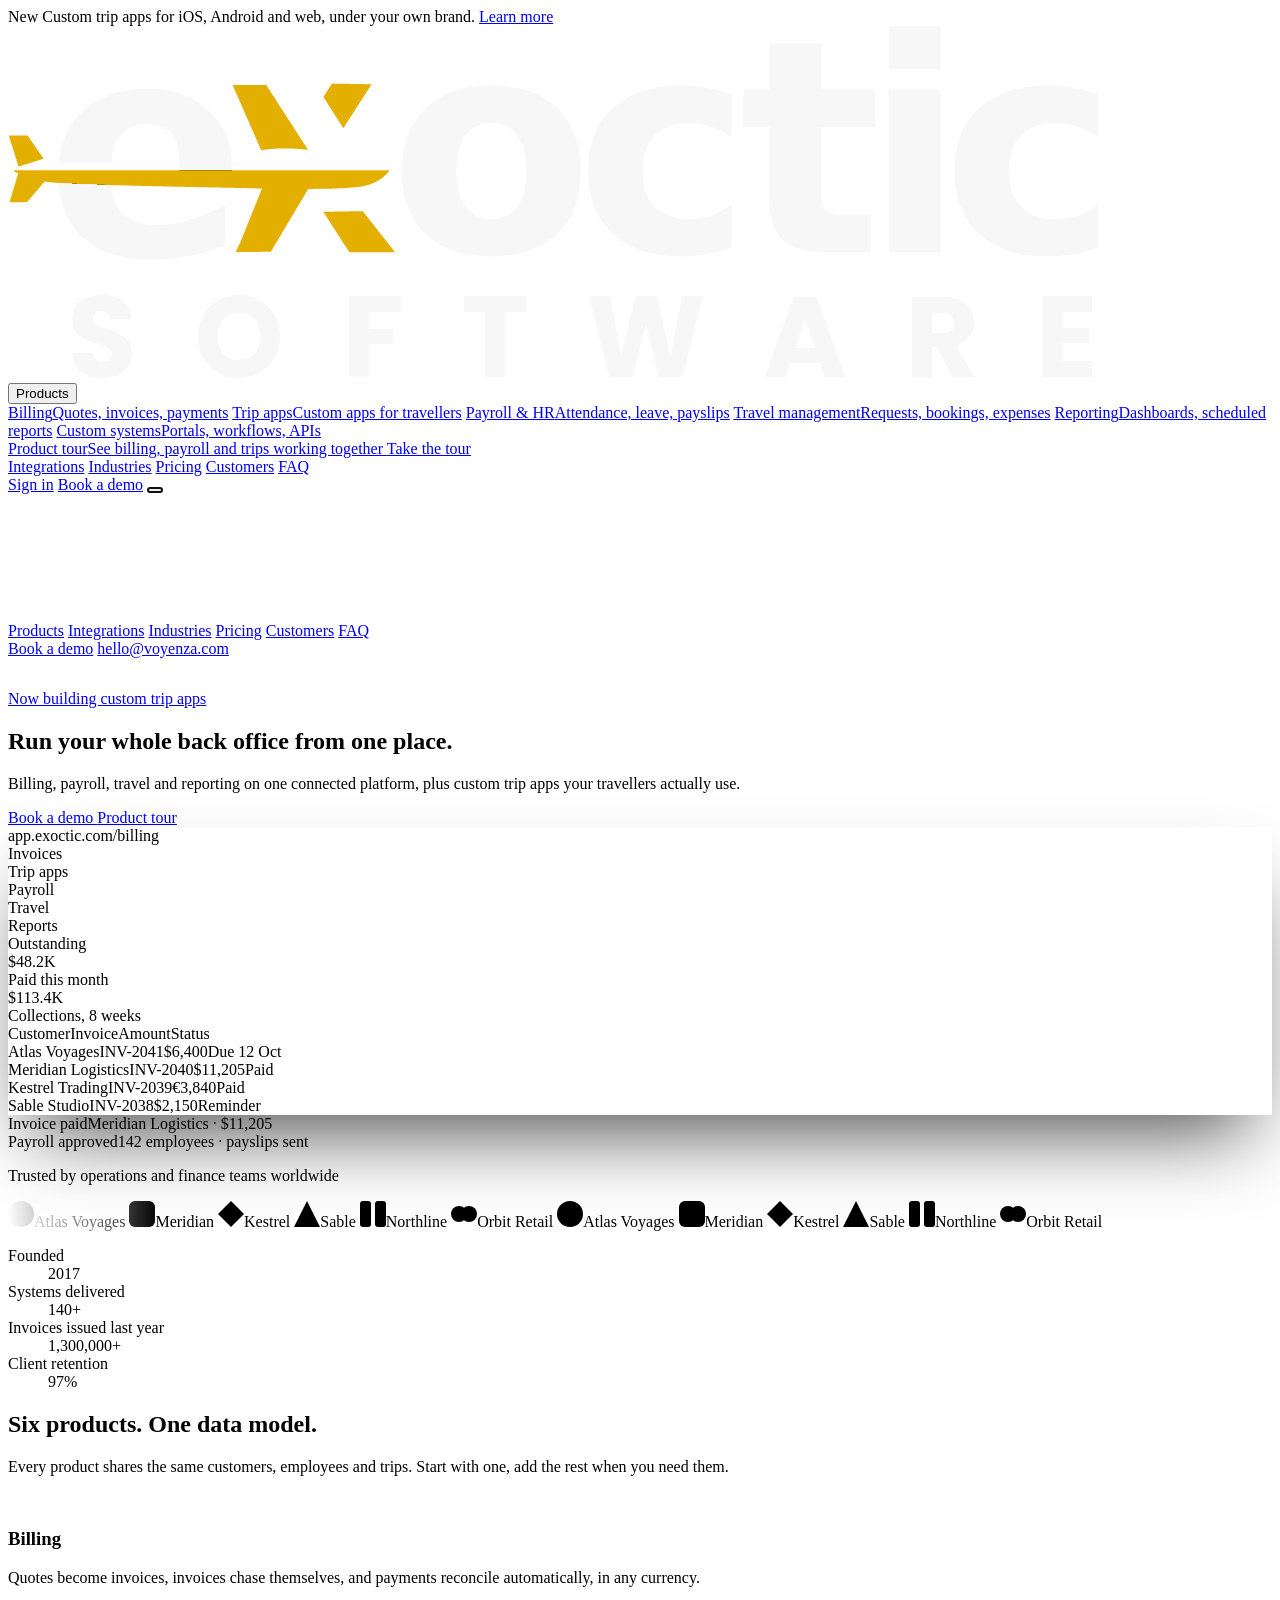
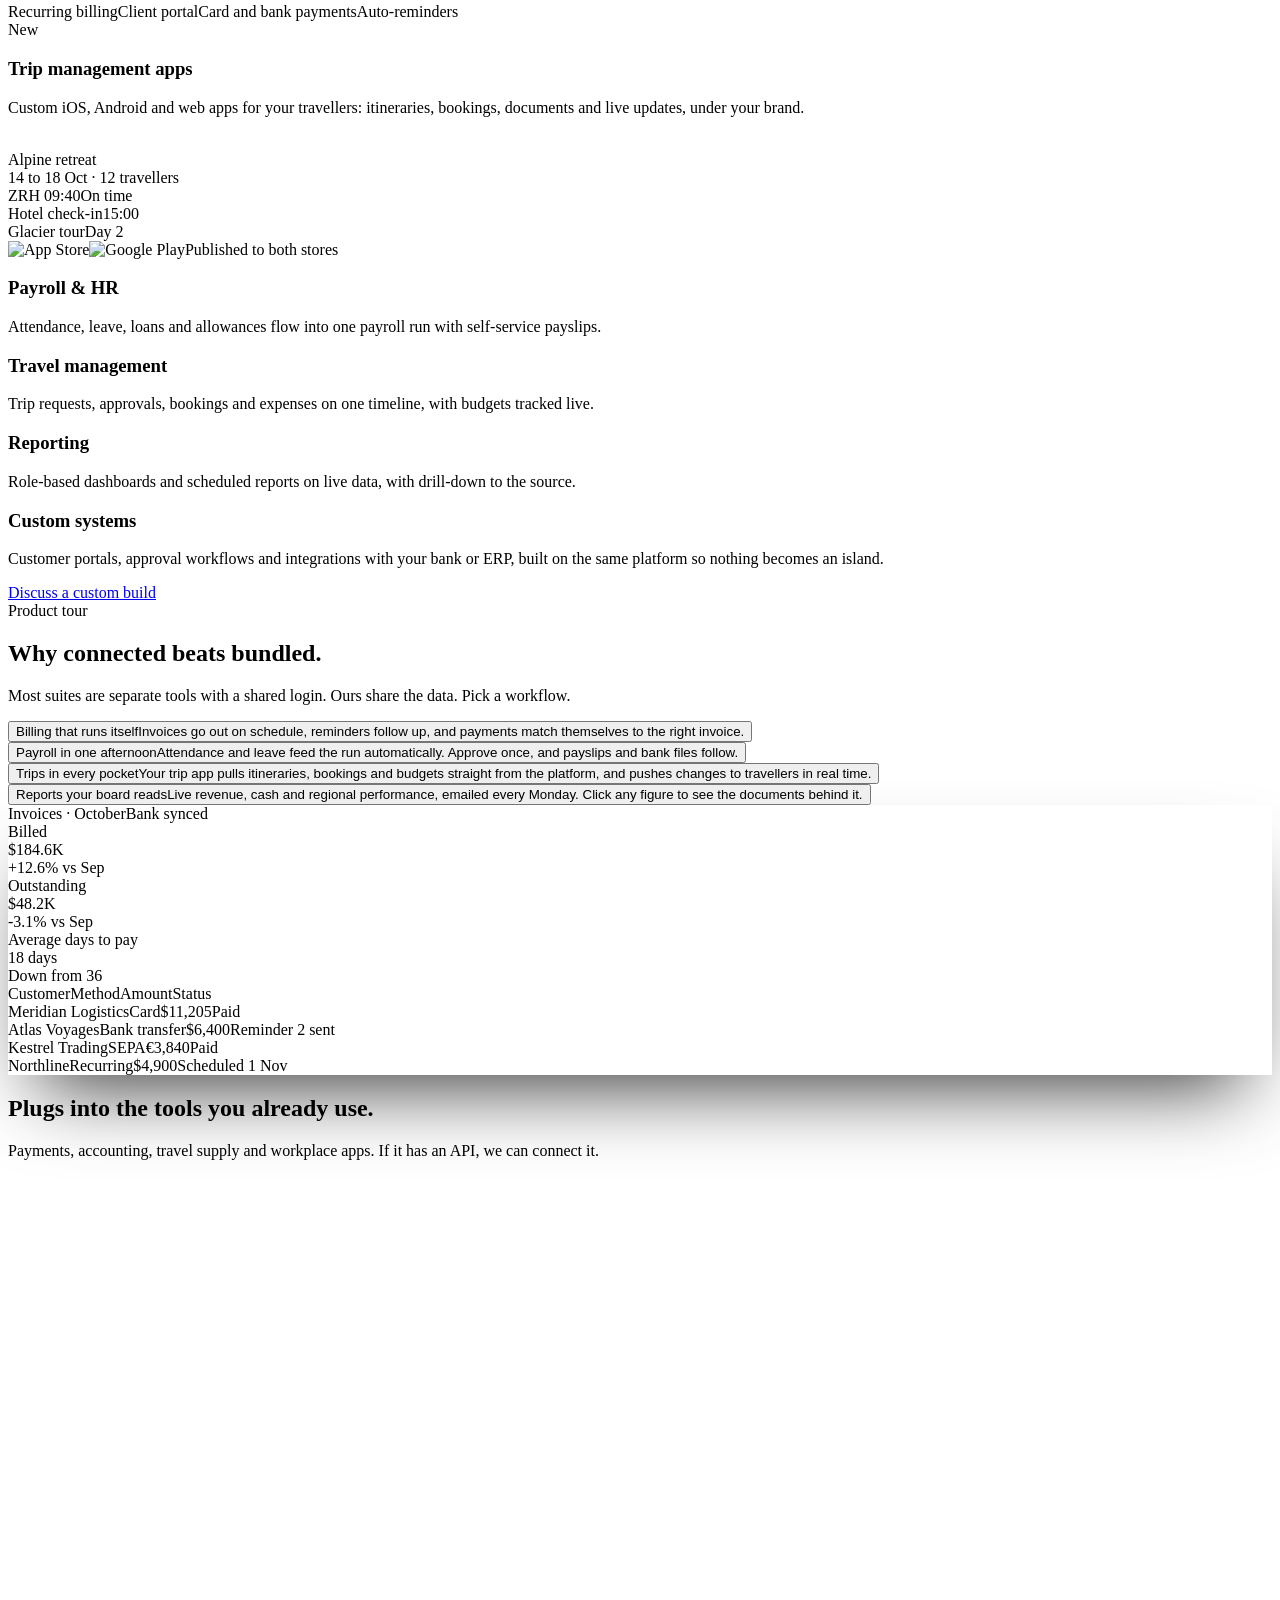
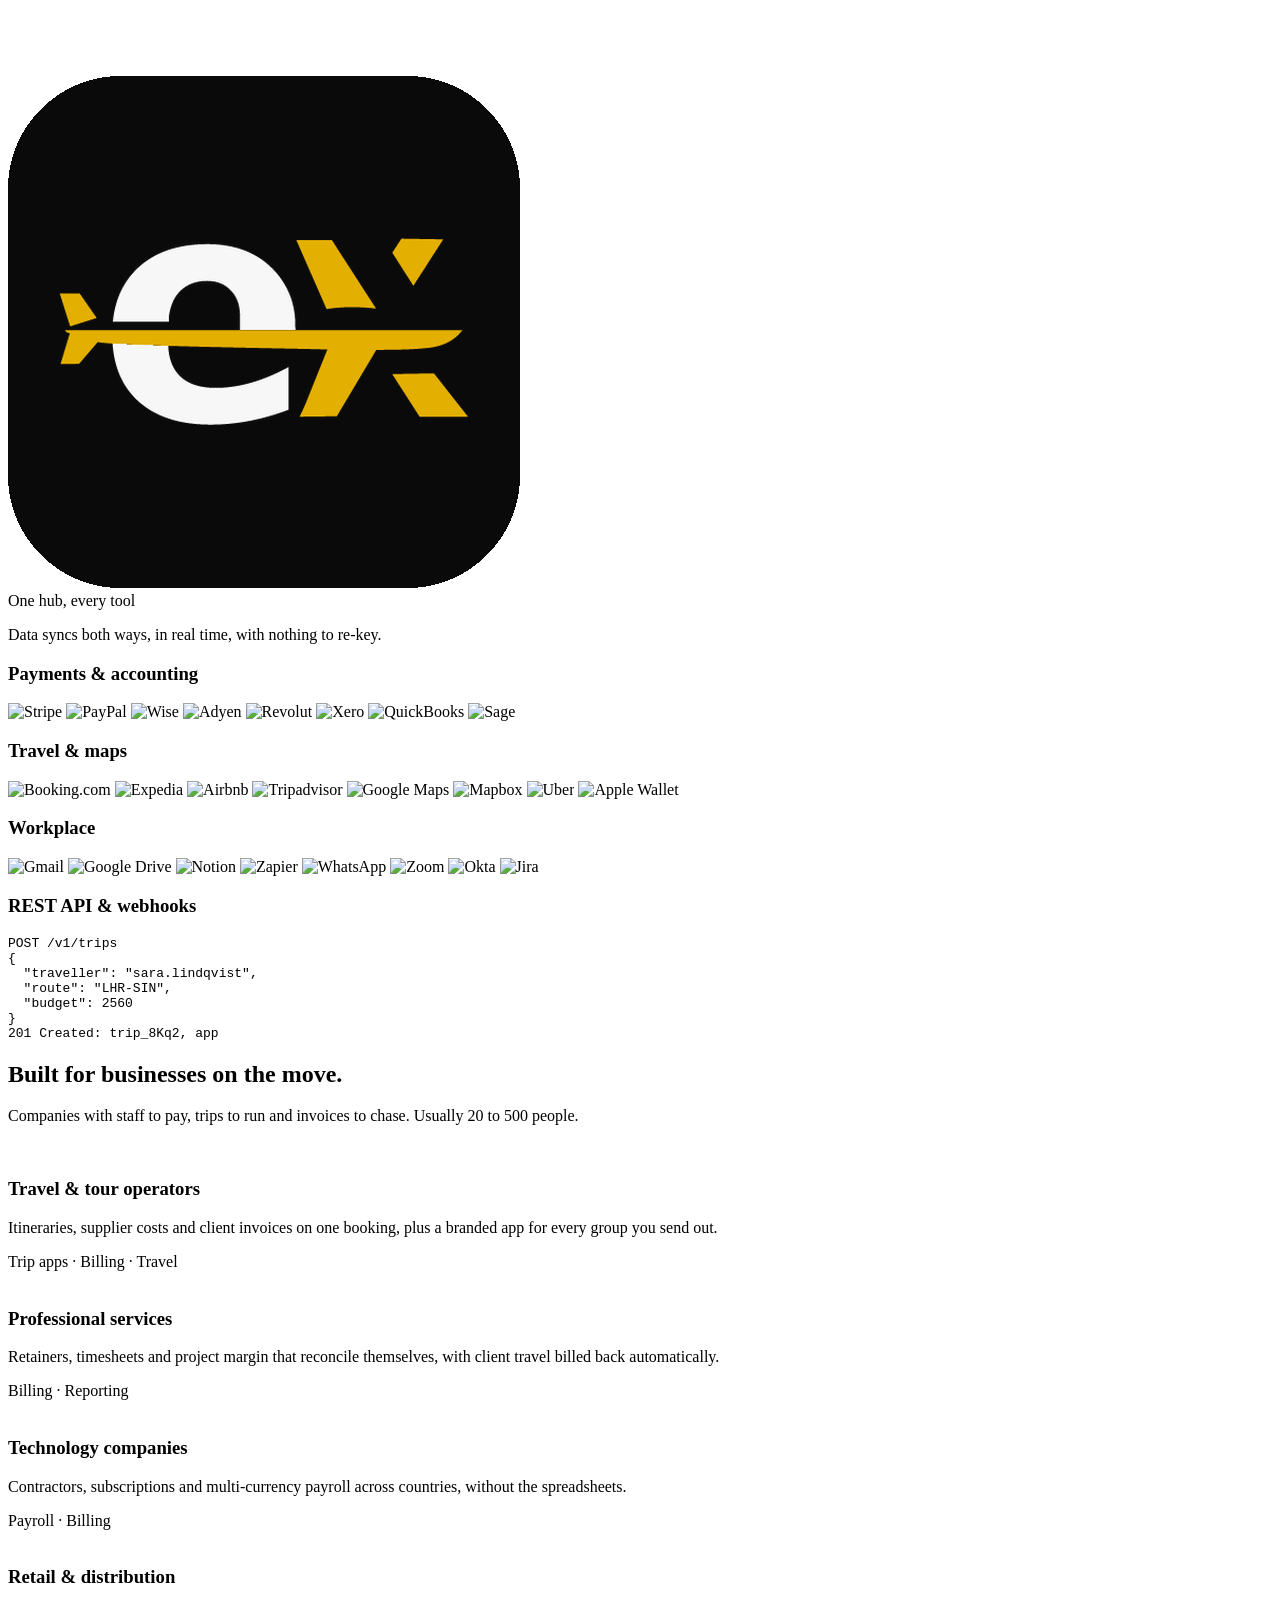
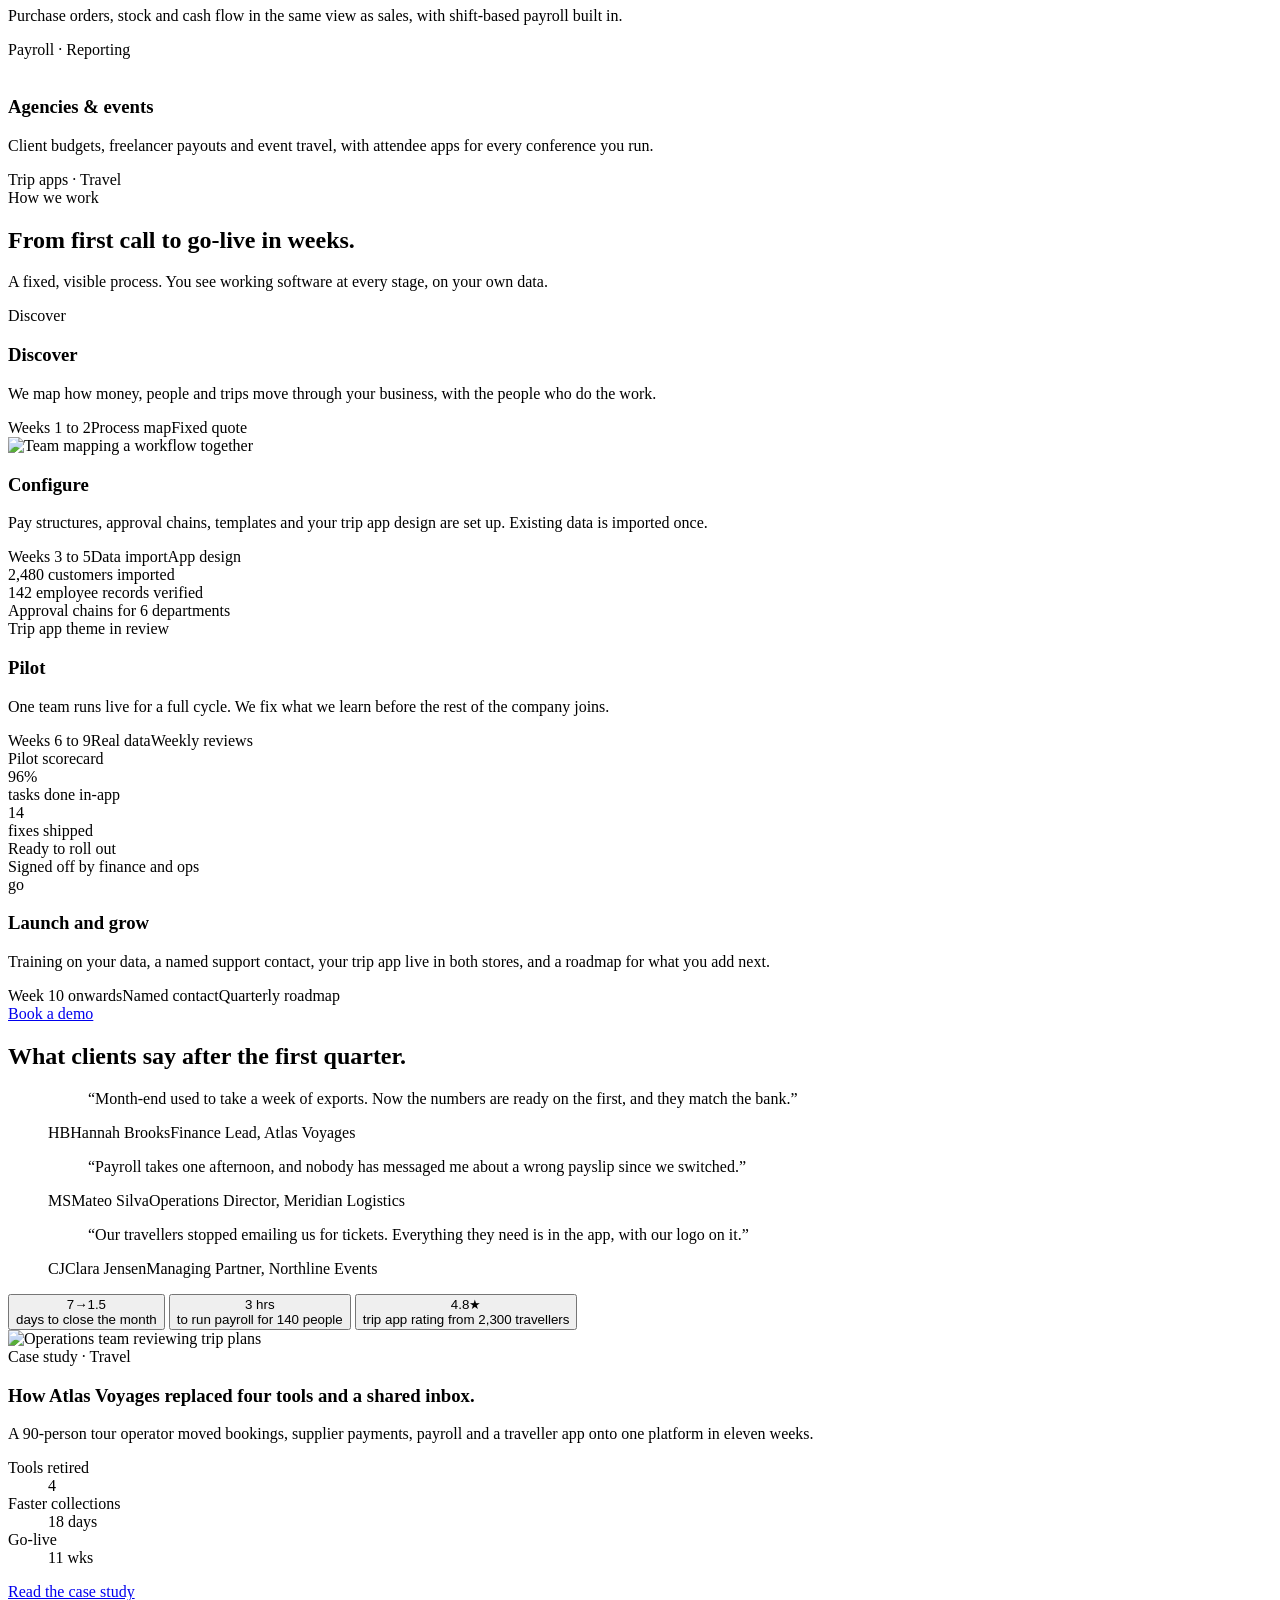
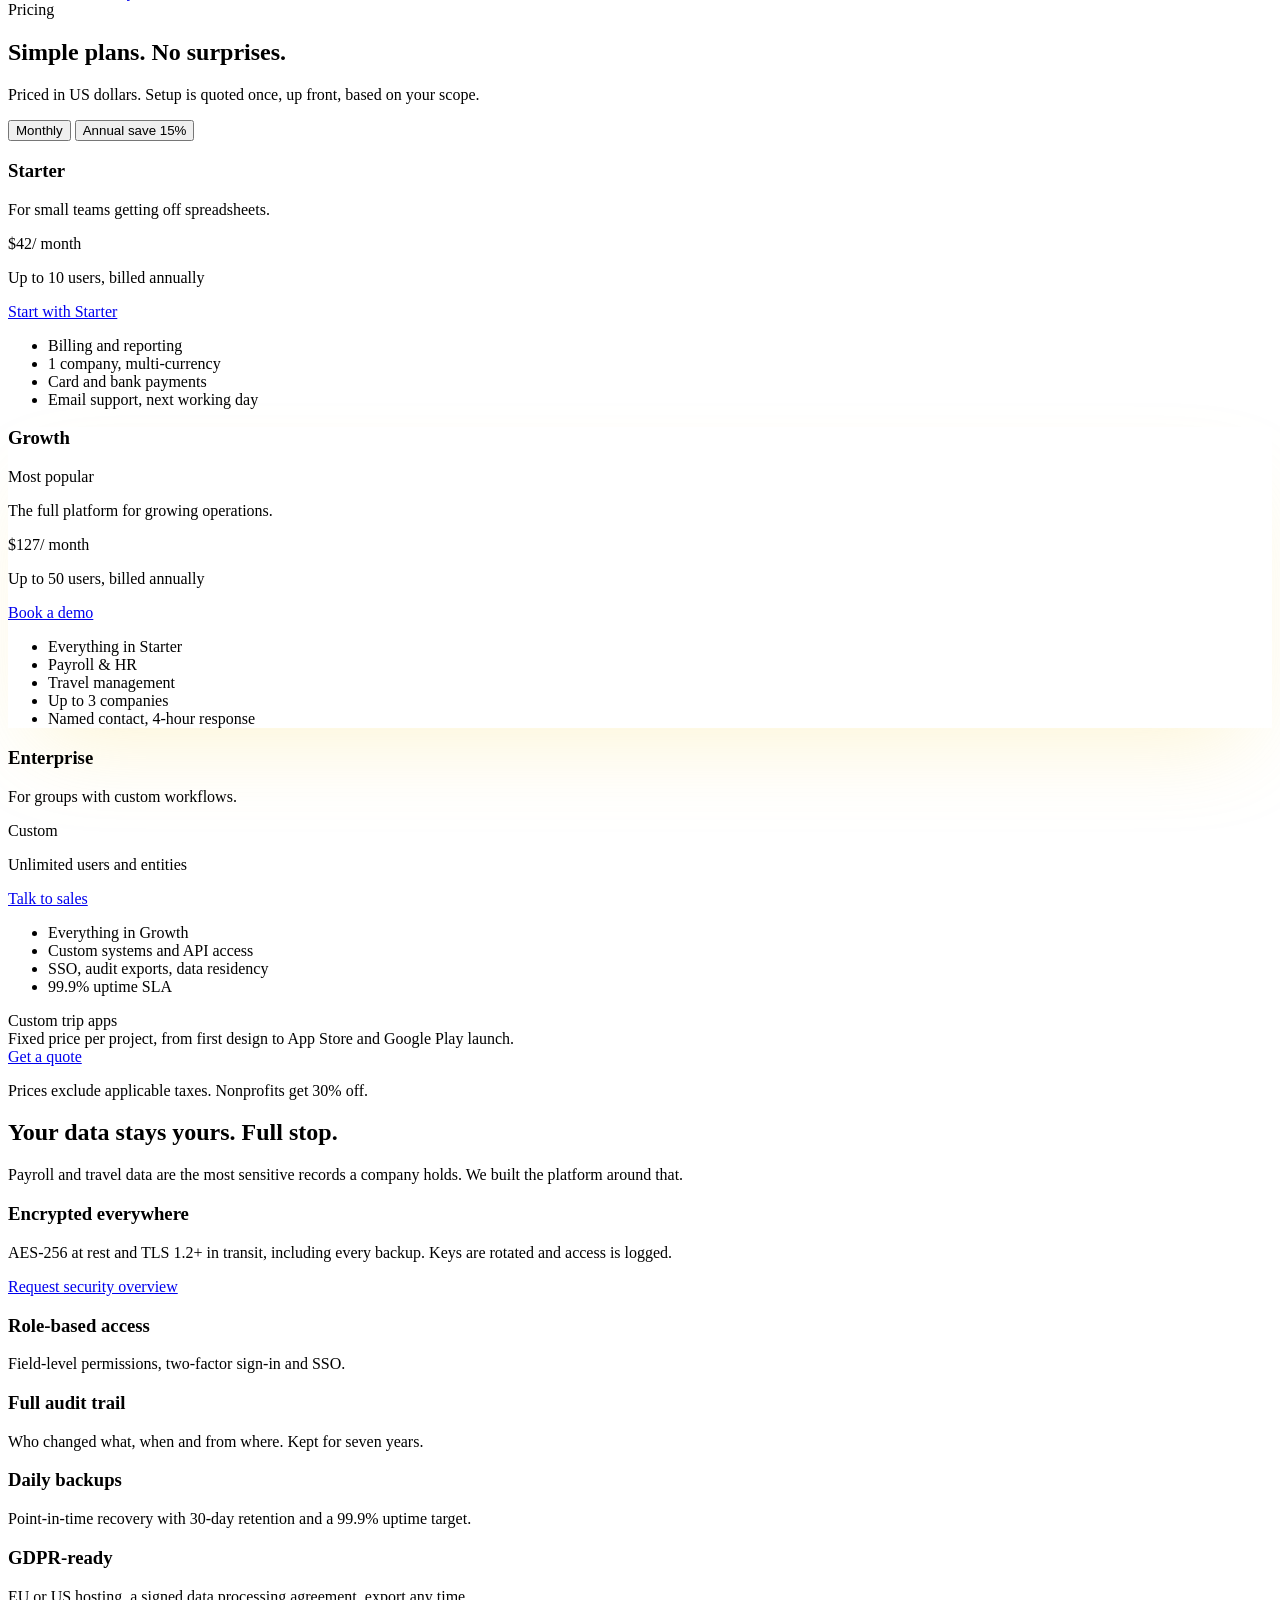
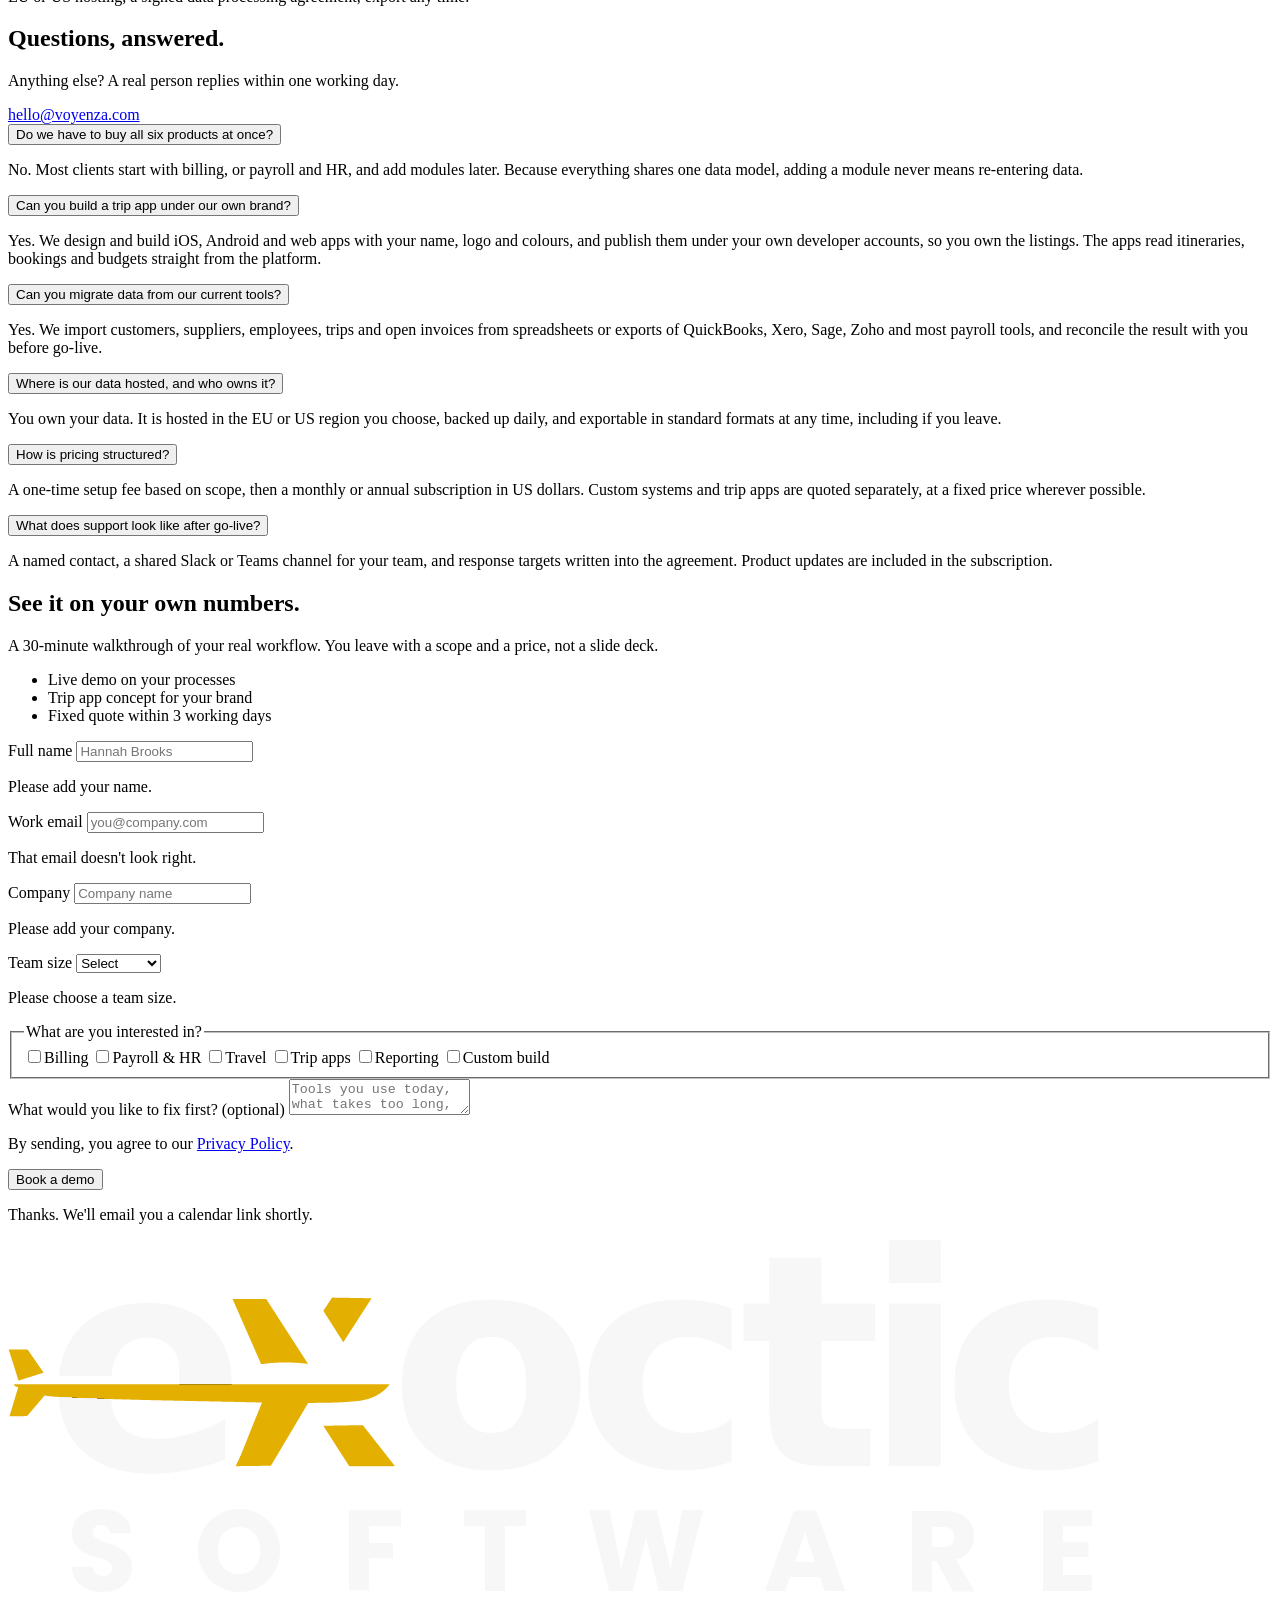
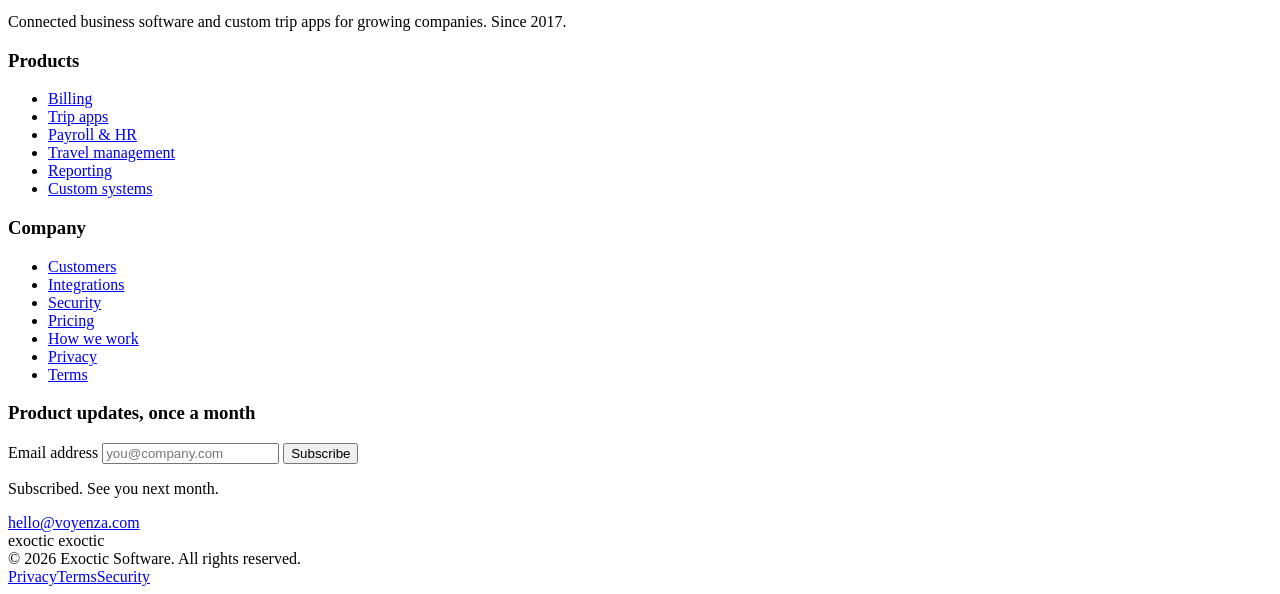
==== commit 08fb1849: "Redesign lower sections, add trip apps, legal pages and USD pricing - Replace Accounting with custom" ====
--- a/index.html
+++ b/index.html
@@ -1,19 +1,19 @@
 <!DOCTYPE html>
-<html lang="en" class="scroll-smooth">
+<html lang="en">
 <head>
   <meta charset="UTF-8" />
   <meta name="viewport" content="width=device-width, initial-scale=1, viewport-fit=cover" />
-  <title>Exoctic Software · Business management software for Pakistan and the UAE</title>
-  <meta name="description" content="Invoicing, accounting, payroll, HR, travel management and reporting on one platform, with FBR digital invoicing, UAE VAT, WPS payroll and PINT AE e-invoicing built in." />
+  <title>Exoctic Software · Business software and custom trip apps</title>
+  <meta name="description" content="Billing, payroll, HR, travel management and reporting on one connected platform, plus custom trip management apps for iOS, Android and web." />
   <meta name="theme-color" content="#0A0A0B" />
   <meta property="og:title" content="Exoctic Software · Run your whole back office from one place" />
-  <meta property="og:description" content="Connected business software for growing companies in Pakistan and the UAE." />
+  <meta property="og:description" content="Connected business software and custom trip management apps for growing companies." />
   <meta property="og:type" content="website" />
+  <meta property="og:image" content="assets/favicon-512.png" />
   <link rel="icon" href="favicon.ico" sizes="any" />
   <link rel="icon" type="image/png" sizes="32x32" href="assets/favicon-32.png" />
   <link rel="icon" type="image/png" sizes="512x512" href="assets/favicon-512.png" />
   <link rel="apple-touch-icon" href="assets/apple-touch-icon.png" />
-  <meta property="og:image" content="assets/favicon-512.png" />
 
   <link rel="preconnect" href="https://fonts.googleapis.com" />
   <link rel="preconnect" href="https://fonts.gstatic.com" crossorigin />
@@ -21,6 +21,7 @@
   <link rel="stylesheet" href="https://cdn.jsdelivr.net/npm/@phosphor-icons/web@2.1.1/src/regular/style.css" />
   <link rel="stylesheet" href="https://cdn.jsdelivr.net/npm/@phosphor-icons/web@2.1.1/src/fill/style.css" />
   <link rel="stylesheet" href="https://cdn.jsdelivr.net/npm/@phosphor-icons/web@2.1.1/src/bold/style.css" />
+  <link rel="stylesheet" href="https://cdn.jsdelivr.net/npm/lenis@1.1.13/dist/lenis.css" />
 
   <!-- Tailwind v4 browser build. Compile with the Tailwind CLI for production. -->
   <script src="https://cdn.jsdelivr.net/npm/@tailwindcss/browser@4"></script>
@@ -30,14 +31,12 @@
       --color-sun: #F8D447;
       --color-sun-deep: #E2B80F;
       --color-sun-soft: #FFF6D1;
-      --color-ink: #000000;
-      --color-ink-900: #111111;
+      --color-ink: #0B0B0C;
       --color-ink-700: #3A3A3A;
-      --color-ink-500: #6B6B6B;
+      --color-ink-500: #5E5E5E;
       --color-line: #E7E4DC;
       --color-mist: #F3F1EA;
-      --color-cream: #FAF8F2;
-      --color-paper: #FFFFFF;
+      --color-paper: #FAFAF9;
       --color-night: #0A0A0B;
       --color-night-800: #121214;
       --color-night-700: #1A1A1D;
@@ -47,77 +46,78 @@
       --font-body: "Plus Jakarta Sans", ui-sans-serif, system-ui, sans-serif;
       --ease-out: cubic-bezier(0.16, 1, 0.3, 1);
       --ease-io: cubic-bezier(0.77, 0, 0.18, 1);
-      --shadow-soft: 0 1px 2px rgba(0,0,0,.04), 0 12px 32px -12px rgba(0,0,0,.12);
-      --shadow-lift: 0 2px 4px rgba(0,0,0,.05), 0 24px 48px -16px rgba(0,0,0,.18);
     }
 
     @layer base {
       html { scrollbar-width: none; -ms-overflow-style: none; overflow-x: clip; }
       html::-webkit-scrollbar { display: none; }
-      body { @apply font-body bg-cream text-ink-900 antialiased; overflow-x: clip; }
+      body { @apply font-body bg-night text-paper antialiased; overflow-x: clip; }
       ::selection { background: var(--color-sun); color: var(--color-ink); }
-      :focus-visible { outline: 2px solid var(--color-sun); outline-offset: 3px; border-radius: 4px; }
+      :focus-visible { outline: 2px solid var(--color-sun); outline-offset: 3px; border-radius: 6px; }
     }
 
     @layer components {
       /* Type scale */
       .t-hero { text-wrap: balance; font-family: var(--font-display); font-weight: 600; letter-spacing: -0.035em; line-height: 1.02; font-size: clamp(2.5rem, 5.2vw, 4.5rem); }
-      .t-h2   { text-wrap: balance; font-family: var(--font-display); font-weight: 600; letter-spacing: -0.025em; line-height: 1.1; font-size: clamp(1.875rem, 3.4vw, 2.875rem); }
+      .t-h2   { text-wrap: balance; font-family: var(--font-display); font-weight: 600; letter-spacing: -0.03em; line-height: 1.04; font-size: clamp(2rem, 4.2vw, 3.5rem); }
       .t-h3   { font-family: var(--font-display); font-weight: 600; letter-spacing: -0.015em; line-height: 1.2; font-size: clamp(1.125rem, 1.5vw, 1.375rem); }
-      .t-lead { font-size: clamp(1.0625rem, 1.25vw, 1.1875rem); line-height: 1.6; color: var(--color-ink-500); }
-      .t-body { font-size: 1rem; line-height: 1.65; color: var(--color-ink-500); }
-      .dark .t-lead, .dark .t-body { color: var(--color-fog); }
-      .eyebrow { @apply inline-flex items-center gap-2 font-display text-xs font-semibold uppercase tracking-[0.14em] text-ink-500; }
-      .eyebrow::before { content: ""; width: 18px; height: 2px; background: var(--color-sun-deep); border-radius: 2px; }
-      .dark .eyebrow { color: var(--color-sun); }
-      .dark .eyebrow::before { background: var(--color-sun); }
-
-      .wrap { @apply mx-auto w-full max-w-[1200px] px-5 sm:px-8; }
-      .sec { @apply py-20 sm:py-28; }
-      .dark { @apply bg-night text-paper; }
-
-      /* Dark section textures */
+      .t-lead { font-size: clamp(1.0625rem, 1.25vw, 1.1875rem); line-height: 1.6; color: var(--color-fog); }
+      .t-body { font-size: 1rem; line-height: 1.65; color: var(--color-fog); }
+      .eyebrow { @apply inline-flex items-center gap-2 font-display text-xs font-semibold uppercase tracking-[0.14em] text-sun; }
+      .eyebrow::before { content: ""; width: 18px; height: 2px; background: var(--color-sun); border-radius: 2px; }
+
+      .wrap { @apply mx-auto w-full max-w-[1240px] px-5 sm:px-8; }
+      .sec { @apply py-24 sm:py-32; }
+
       .grid-bg { background-image: linear-gradient(rgba(255,255,255,.045) 1px, transparent 1px), linear-gradient(90deg, rgba(255,255,255,.045) 1px, transparent 1px); background-size: 56px 56px; }
       .grid-fade { mask-image: radial-gradient(80% 70% at 50% 30%, #000 30%, transparent 80%); -webkit-mask-image: radial-gradient(80% 70% at 50% 30%, #000 30%, transparent 80%); }
-
-      .btn { @apply inline-flex items-center justify-center gap-2 rounded-lg px-5 py-3 font-display text-[0.9375rem] font-medium whitespace-nowrap transition-all duration-300 active:scale-[0.98]; transition-timing-function: var(--ease-out); }
-      .btn-primary { @apply bg-sun text-ink; box-shadow: 0 1px 0 rgba(0,0,0,.06), inset 0 -1px 0 rgba(0,0,0,.06); }
-      .btn-primary:hover { background: #FFE066; transform: translateY(-1px); box-shadow: 0 10px 28px -8px rgba(248,212,71,.6); }
+      .hl-text { background: linear-gradient(90deg, #F8D447, #FFE98A 45%, #F8D447); -webkit-background-clip: text; background-clip: text; color: transparent; }
+
+      /* Buttons: full pill, ripple from the click point */
+      .btn { position: relative; overflow: hidden; isolation: isolate; @apply inline-flex items-center justify-center gap-2 rounded-full px-6 py-3 font-display text-[0.9375rem] font-medium whitespace-nowrap select-none; transition: transform .35s var(--ease-out), background-color .3s, border-color .3s, box-shadow .35s var(--ease-out), color .3s; }
+      .btn:active { transform: scale(.97); }
+      .btn .rp { position: absolute; border-radius: 9999px; pointer-events: none; background: currentColor; opacity: .28; transform: scale(0); animation: rp .7s var(--ease-out) forwards; z-index: -1; }
+      @keyframes rp { to { transform: scale(1); opacity: 0; } }
+      .btn-primary { @apply bg-sun text-ink; }
+      .btn-primary:hover { background: #FFE066; transform: translateY(-2px); box-shadow: 0 14px 34px -12px rgba(248,212,71,.65); }
       .btn-dark { @apply bg-ink text-paper; }
-      .btn-dark:hover { background: #1F1F1F; transform: translateY(-1px); }
-      .btn-ghost { @apply border border-line bg-paper text-ink-900; }
-      .btn-ghost:hover { @apply border-ink-900; }
-      .btn-ghost-dark { @apply border border-white/15 bg-white/5 text-paper; }
-      .btn-ghost-dark:hover { @apply border-white/40 bg-white/10; }
-
-      .card { @apply rounded-2xl border border-line bg-paper; box-shadow: var(--shadow-soft); transition: transform .5s var(--ease-out), box-shadow .5s var(--ease-out), border-color .3s; }
-      .card-hover:hover { transform: translateY(-4px); box-shadow: var(--shadow-lift); border-color: #D6D2C6; }
-      .card-dark { @apply rounded-2xl border border-white/10 bg-night-800; transition: transform .5s var(--ease-out), border-color .3s, background-color .3s; }
-      .card-dark:hover { transform: translateY(-4px); border-color: rgba(248,212,71,.45); background: var(--color-night-700); }
-
-      .pill { @apply inline-flex items-center gap-2 rounded-full border border-line bg-paper px-3 py-1.5 text-xs font-semibold text-ink-700; }
+      .btn-dark:hover { background: #1F1F22; transform: translateY(-2px); box-shadow: 0 14px 30px -14px rgba(0,0,0,.5); }
+      .btn-ghost { @apply border border-white/15 bg-white/5 text-paper backdrop-blur; }
+      .btn-ghost:hover { @apply border-white/40 bg-white/10; transform: translateY(-2px); }
+      .btn-light { @apply bg-paper text-ink; }
+      .btn-light:hover { background: #fff; transform: translateY(-2px); }
+
+      /* Surfaces */
+      .surface { @apply relative overflow-hidden rounded-3xl border border-white/[0.08] bg-night-800; }
+      .spot::before { content: ""; position: absolute; inset: 0; border-radius: inherit; pointer-events: none; opacity: 0; transition: opacity .4s; background: radial-gradient(420px circle at var(--x, 50%) var(--y, 50%), rgba(248,212,71,.13), transparent 60%); z-index: 0; }
+      .spot:hover::before { opacity: 1; }
+      .spot > * { position: relative; z-index: 1; }
+      .lift { transition: transform .6s var(--ease-out), border-color .4s; }
+      .lift:hover { transform: translateY(-6px); border-color: rgba(248,212,71,.35); }
+
       .pill-dark { @apply inline-flex items-center gap-2 rounded-full border border-white/12 bg-white/5 px-3 py-1.5 text-xs font-semibold text-white/80; }
-      .hl { background: linear-gradient(transparent 66%, var(--color-sun) 66%, var(--color-sun) 90%, transparent 90%); padding: 0 .06em; }
-      .hl-text { background: linear-gradient(90deg, #F8D447, #FFE98A 45%, #F8D447); -webkit-background-clip: text; background-clip: text; color: transparent; }
-
-      .nav-link { @apply rounded-md px-3 py-2 text-[0.9375rem] font-medium text-white/75 transition-colors hover:text-white; }
+      .chip { @apply inline-flex items-center gap-1.5 rounded-full border border-white/10 bg-white/[0.04] px-3 py-1 text-xs font-medium text-white/75; }
+
+      .nav-link { @apply rounded-full px-3.5 py-2 text-[0.9375rem] font-medium text-white/75 transition-colors hover:bg-white/5 hover:text-white; }
 
       /* Reveal system */
-      [data-reveal] { opacity: 0; transform: translateY(22px); transition: opacity .8s var(--ease-out), transform .9s var(--ease-out); transition-delay: var(--d, 0ms); will-change: opacity, transform; }
-      [data-reveal="left"]  { transform: translateX(-28px); }
-      [data-reveal="right"] { transform: translateX(28px); }
-      [data-reveal="scale"] { transform: scale(.96); }
+      [data-reveal] { opacity: 0; transform: translateY(26px); transition: opacity .9s var(--ease-out), transform 1s var(--ease-out); transition-delay: var(--d, 0ms); }
+      [data-reveal="left"]  { transform: translateX(-32px); }
+      [data-reveal="right"] { transform: translateX(32px); }
+      [data-reveal="scale"] { transform: scale(.94); }
       [data-reveal="fade"]  { transform: none; }
       .is-in[data-reveal] { opacity: 1; transform: none; }
-      .stagger > * { opacity: 0; transform: translateY(18px); transition: opacity .7s var(--ease-out), transform .8s var(--ease-out); }
+      .stagger > * { opacity: 0; transform: translateY(22px); transition: opacity .8s var(--ease-out), transform .9s var(--ease-out); }
       .stagger.is-in > * { opacity: 1; transform: none; }
 
-      /* Hero line lift */
-      .lines .ln { display: block; overflow: hidden; padding-bottom: .06em; margin-bottom: -.06em; }
-      .lines .ln > span { display: block; transform: translateY(105%); transition: transform 1s var(--ease-out); transition-delay: calc(var(--i) * 110ms); }
-      .lines.is-in .ln > span { transform: none; }
-
-      /* Product preview */
+      /* Word-by-word heading reveal */
+      .lines .ln, [data-split] .w { display: inline-block; overflow: hidden; vertical-align: top; padding-bottom: .08em; margin-bottom: -.08em; }
+      .lines .ln { display: block; }
+      .lines .ln > span, [data-split] .w > span { display: inline-block; transform: translateY(110%); transition: transform 1s var(--ease-out); transition-delay: calc(var(--i) * 70ms); }
+      .lines .ln > span { display: block; transition-delay: calc(var(--i) * 110ms); }
+      .lines.is-in .ln > span, [data-split].is-in .w > span { transform: none; }
+
+      /* Hero product preview */
       .app { font-size: 12px; }
       .app .row { @apply grid grid-cols-[1.6fr_1fr_.9fr_.8fr] items-center gap-3 px-4 py-2.5 border-t border-line; }
       .status { @apply inline-flex items-center gap-1.5 rounded-full px-2 py-0.5 text-[11px] font-semibold whitespace-nowrap; }
@@ -129,7 +129,7 @@
       @keyframes pulse-dot { 0% { box-shadow: 0 0 0 0 rgba(248,212,71,.55) } 100% { box-shadow: 0 0 0 10px rgba(248,212,71,0) } }
       .pulse { animation: pulse-dot 1.8s ease-out infinite; }
 
-      /* Marquee */
+      /* Marquee (logo wall only) */
       @keyframes marquee { to { transform: translateX(-50%) } }
       .marquee-track { display: flex; width: max-content; animation: marquee 40s linear infinite; }
       .marquee:hover .marquee-track { animation-play-state: paused; }
@@ -138,22 +138,20 @@
       .dd { opacity: 0; transform: translateY(8px) scale(.98); pointer-events: none; transition: opacity .3s var(--ease-out), transform .4s var(--ease-out); }
       .has-dd:hover .dd, .has-dd:focus-within .dd, .dd.open { opacity: 1; transform: none; pointer-events: auto; }
 
-      /* Steps line draw */
-      .step-line { transform: scaleX(0); transform-origin: left; transition: transform 1.4s var(--ease-io) .2s; }
-      .is-in .step-line { transform: scaleX(1); }
-
       /* Accordion */
-      .acc-body { display: grid; grid-template-rows: 0fr; transition: grid-template-rows .5s var(--ease-out); }
+      .acc-body { display: grid; grid-template-rows: 0fr; transition: grid-template-rows .55s var(--ease-out); }
       .acc-body > div { overflow: hidden; }
       .acc.open .acc-body { grid-template-rows: 1fr; }
-      .acc-icon { transition: transform .4s var(--ease-out); }
-      .acc.open .acc-icon { transform: rotate(45deg); }
+      .acc-icon { transition: transform .5s var(--ease-out), background-color .3s, color .3s; }
+      .acc.open .acc-icon { transform: rotate(135deg); background: var(--color-sun); color: var(--color-ink); }
+      .acc { transition: background-color .4s, border-color .4s; }
+      .acc.open { background: var(--color-night-700); border-color: rgba(248,212,71,.3); }
 
       /* Product tour tabs */
-      .tab { @apply flex w-full items-start gap-4 rounded-xl border border-transparent p-4 text-left transition-colors duration-300; }
+      .tab { @apply flex w-full items-start gap-4 rounded-2xl border border-transparent p-4 text-left transition-colors duration-300; }
       .tab:hover { background: rgba(255,255,255,.04); }
       .tab[aria-selected="true"] { @apply border-white/10 bg-night-700; }
-      .tab .tab-ico { @apply grid h-10 w-10 shrink-0 place-items-center rounded-lg bg-white/5 text-white/70 transition-colors; }
+      .tab .tab-ico { @apply grid h-10 w-10 shrink-0 place-items-center rounded-full bg-white/5 text-white/70 transition-colors; }
       .tab[aria-selected="true"] .tab-ico { @apply bg-sun text-ink; }
       .tab .tab-desc { display: grid; grid-template-rows: 0fr; transition: grid-template-rows .45s var(--ease-out); }
       .tab .tab-desc > span { overflow: hidden; }
@@ -161,13 +159,66 @@
       .panel { animation: panel-in .6s var(--ease-out) both; }
       @keyframes panel-in { from { opacity: 0; transform: translateY(12px) scale(.985) } to { opacity: 1; transform: none } }
 
-      /* Segmented toggles */
-      .seg { @apply inline-flex rounded-full border border-line bg-paper p-1 text-sm font-medium; }
-      .seg button { @apply rounded-full px-4 py-1.5 text-ink-500 transition-colors; }
-      .seg button[aria-pressed="true"] { @apply bg-ink text-paper; }
-
-      /* Mobile menu (diagonal reveal from the top-right) */
-      #menu { clip-path: circle(0px at calc(100% - 2.25rem) 2.25rem); transition: clip-path .8s var(--ease-io); visibility: hidden; will-change: clip-path; }
+      /* Integrations orbit */
+      .orbit { position: absolute; left: 50%; top: 44%; border-radius: 9999px; border: 1px dashed rgba(255,255,255,.12); translate: -50% -50%; animation: spin var(--dur, 40s) linear infinite; }
+      .orbit.rev { animation-direction: reverse; }
+      .orb { position: absolute; left: 50%; top: 50%; width: 52px; height: 52px; margin: -26px 0 0 -26px; transform: rotate(var(--a)) translateX(var(--r)) rotate(calc(var(--a) * -1)); }
+      .orb > span { @apply grid h-full w-full place-items-center rounded-2xl border border-white/10 bg-night-700 shadow-lg; animation: spin var(--dur, 40s) linear infinite reverse; }
+      .orbit.rev .orb > span { animation-direction: normal; }
+      .orb img { width: 24px; height: 24px; }
+      @keyframes spin { to { rotate: 360deg; } }
+      @media (max-width: 639px) { .orbit-stage { transform: scale(.8); transform-origin: 50% 44%; } }
+      .logo-tile { @apply grid aspect-square place-items-center rounded-2xl border border-white/[0.08] bg-white/[0.03]; transition: transform .5s var(--ease-out), background-color .3s, border-color .3s; }
+      .logo-tile img { width: 26px; height: 26px; opacity: .8; transition: opacity .3s, transform .5s var(--ease-out); }
+      .logo-tile:hover { transform: translateY(-4px); background: rgba(248,212,71,.08); border-color: rgba(248,212,71,.35); }
+      .logo-tile:hover img { opacity: 1; transform: scale(1.1); }
+      .caret { display: inline-block; width: 8px; height: 1.05em; background: var(--color-sun); vertical-align: -2px; animation: blink 1s steps(1) infinite; }
+      @keyframes blink { 50% { opacity: 0 } }
+
+      /* Industries: expanding panels */
+      .ind { position: relative; overflow: hidden; border-radius: 1.5rem; flex: 1 1 0%; min-width: 0; min-height: 0; cursor: pointer; transition: flex-grow .8s var(--ease-out); }
+      .ind[data-active="true"] { flex-grow: 4.2; }
+      .ind img { position: absolute; inset: 0; width: 100%; height: 100%; object-fit: cover; transform: scale(1.12); transition: transform 1.2s var(--ease-out), filter .8s; filter: grayscale(.6) brightness(.55); }
+      .ind[data-active="true"] img { transform: scale(1); filter: none; }
+      .ind .ind-shade { position: absolute; inset: 0; background: linear-gradient(180deg, rgba(10,10,11,0) 30%, rgba(10,10,11,.92)); }
+      .ind .ind-body { display: grid; grid-template-rows: 0fr; opacity: 0; transition: grid-template-rows .7s var(--ease-out), opacity .4s var(--ease-out); }
+      .ind .ind-body > div { overflow: hidden; }
+      .ind[data-active="true"] .ind-body { grid-template-rows: 1fr; opacity: 1; transition-delay: .15s; }
+      .ind .ind-title { transition: opacity .4s var(--ease-out); }
+      @media (min-width: 768px) { .ind:not([data-active="true"]) .ind-title { opacity: 0; } }
+      .ind .ind-ico { transition: background-color .4s, color .4s; }
+      .ind[data-active="true"] .ind-ico { background: var(--color-sun); color: var(--color-ink); }
+
+      /* Process: sticky stacking cards */
+      @media (min-width: 1024px) { .stack-card { position: sticky; top: calc(7.5rem + var(--i) * 1.75rem); transform-origin: top center; } }
+
+      /* Customers */
+      .quote { display: none; }
+      .quote.on { display: block; animation: quote-in .8s var(--ease-out) both; }
+      @keyframes quote-in { from { opacity: 0; transform: translateY(18px); filter: blur(6px) } to { opacity: 1; transform: none; filter: none } }
+      .metric { border-radius: 1.5rem; border: 1px solid rgba(255,255,255,.08); background: var(--color-night-800); transition: background-color .4s, border-color .4s, transform .5s var(--ease-out), color .4s; }
+      .metric:hover { transform: translateY(-3px); }
+      .metric[aria-pressed="true"] { background: var(--color-sun); color: var(--color-ink); border-color: var(--color-sun); }
+      .metric .m-sub { color: var(--color-fog); }
+      .metric[aria-pressed="true"] .m-sub { color: var(--color-ink-700); }
+      .metric .m-bar { transform: scaleX(0); transform-origin: left; }
+      .metric[aria-pressed="true"] .m-bar { animation: mbar 7s linear forwards; }
+      @keyframes mbar { to { transform: scaleX(1) } }
+
+      /* Pricing */
+      .seg { position: relative; @apply inline-flex rounded-full border border-white/10 bg-white/5 p-1 text-sm font-medium; }
+      .seg button { position: relative; z-index: 1; @apply rounded-full px-5 py-2 text-white/70 transition-colors duration-300; }
+      .seg button[aria-pressed="true"] { @apply text-ink; }
+      .seg .thumb { position: absolute; top: 4px; bottom: 4px; left: 0; border-radius: 9999px; background: var(--color-sun); transition: transform .5s var(--ease-out), width .5s var(--ease-out); }
+      @property --ang { syntax: "<angle>"; inherits: false; initial-value: 0deg; }
+      .glow-border { position: relative; }
+      .glow-border::after { content: ""; position: absolute; inset: 0; border-radius: inherit; padding: 1.5px; background: conic-gradient(from var(--ang), rgba(248,212,71,.15) 0 55%, #F8D447 72%, rgba(248,212,71,.15) 90%); -webkit-mask: linear-gradient(#000 0 0) content-box, linear-gradient(#000 0 0); -webkit-mask-composite: xor; mask-composite: exclude; animation: ang 4s linear infinite; pointer-events: none; }
+      @keyframes ang { to { --ang: 360deg; } }
+      .price-num { display: inline-block; transition: transform .45s var(--ease-out), opacity .3s; }
+      .price-num.flip { transform: translateY(-40%); opacity: 0; }
+
+      /* Mobile menu */
+      #menu { clip-path: circle(0px at calc(100% - 2.25rem) 2.25rem); transition: clip-path .8s var(--ease-io); visibility: hidden; }
       #menu.open { clip-path: circle(170% at calc(100% - 2.25rem) 2.25rem); visibility: visible; }
       #menu .m-item { opacity: 0; transform: translateX(28px); transition: opacity .5s var(--ease-out), transform .6s var(--ease-out); transition-delay: calc(var(--i) * 60ms + 220ms); }
       #menu.open .m-item { opacity: 1; transform: none; }
@@ -178,30 +229,35 @@
       .burger[aria-expanded="true"] .b3 { transform: translateY(-7px) rotate(-45deg); }
 
       #nav { transition: box-shadow .4s, background-color .4s; }
-      #nav.scrolled { background-color: rgba(10,10,11,.92); box-shadow: 0 1px 0 rgba(255,255,255,.08), 0 12px 32px -16px rgba(0,0,0,.6); }
+      #nav.scrolled { background-color: rgba(10,10,11,.9); box-shadow: 0 1px 0 rgba(255,255,255,.08), 0 12px 32px -16px rgba(0,0,0,.6); }
 
       /* Forms */
-      .field { @apply w-full rounded-lg border border-line bg-paper px-4 py-3 text-[0.9375rem] text-ink-900 placeholder:text-ink-500/70 transition-[border-color,box-shadow] duration-300 outline-none; }
-      .field:focus { border-color: var(--color-ink); box-shadow: 0 0 0 4px rgba(248,212,71,.45); }
-      .field[aria-invalid="true"] { border-color: #D64545; }
-      .err { display: none; color: #B93636; }
+      .field { @apply w-full rounded-xl border border-white/10 bg-white/[0.04] px-4 py-3 text-[0.9375rem] text-paper placeholder:text-white/40 transition-[border-color,box-shadow,background-color] duration-300 outline-none; }
+      .field:focus { border-color: var(--color-sun); background: rgba(255,255,255,.06); box-shadow: 0 0 0 4px rgba(248,212,71,.18); }
+      .field[aria-invalid="true"] { border-color: #F07171; }
+      select.field option { color: #0B0B0C; }
+      .err { display: none; color: #F59A9A; }
       .field[aria-invalid="true"] + .err { display: flex; }
-
-      .snap { scroll-snap-type: x mandatory; scrollbar-width: none; }
-      .snap::-webkit-scrollbar { display: none; }
-      .snap > * { scroll-snap-align: start; }
+      .opt { @apply inline-flex cursor-pointer items-center gap-2 rounded-full border border-white/12 px-4 py-2 text-sm text-white/80 transition-colors; }
+      .opt:hover { border-color: rgba(255,255,255,.35); }
+      .opt:has(:checked) { background: var(--color-sun); border-color: var(--color-sun); color: var(--color-ink); }
+      .opt:has(:focus-visible) { outline: 2px solid var(--color-sun); outline-offset: 3px; }
+
+      /* Footer wordmark fill on scroll */
+      .wordmark { font-family: var(--font-display); font-weight: 700; letter-spacing: -0.05em; line-height: .85; font-size: clamp(5rem, 22vw, 20rem); }
+      .wordmark .outline { color: transparent; -webkit-text-stroke: 1px rgba(255,255,255,.16); }
+      .wordmark .fill { position: absolute; inset: 0; color: var(--color-sun); clip-path: inset(0 100% 0 0); }
 
       .check { @apply mt-0.5 grid h-5 w-5 shrink-0 place-items-center rounded-full bg-sun text-ink; }
       .check i { font-size: 11px; }
     }
 
     @media (prefers-reduced-motion: reduce) {
-      [data-reveal], .stagger > *, .lines .ln > span, .dd, #menu, #menu .m-item, .step-line, .card, .card-dark, .btn, .tab .tab-desc { transition: none !important; }
+      [data-reveal], .stagger > *, .lines .ln > span, [data-split] .w > span, .dd, #menu, #menu .m-item, .btn, .tab .tab-desc, .ind, .ind img, .ind .ind-body { transition: none !important; }
       [data-reveal], .stagger > * { opacity: 1 !important; transform: none !important; }
-      .lines .ln > span { transform: none !important; }
-      .step-line { transform: none !important; }
-      .marquee-track, .floaty, .floaty-2, .bar, .pulse, .panel { animation: none !important; }
-      html { scroll-behavior: auto; }
+      .lines .ln > span, [data-split] .w > span { transform: none !important; }
+      .marquee-track, .floaty, .floaty-2, .bar, .pulse, .panel, .orbit, .orb > span, .glow-border::after, .caret, .quote.on, .btn .rp { animation: none !important; }
+      .wordmark .fill { clip-path: none; }
     }
   </style>
 </head>
@@ -210,12 +266,11 @@
 
 <!-- ================= NAV ================= -->
 <header id="nav" class="fixed inset-x-0 top-0 z-40 bg-night/70 text-paper backdrop-blur-xl" style="padding-top: env(safe-area-inset-top)">
-  <!-- Announcement bar -->
-  <div id="announce" class="border-b border-white/10 bg-sun text-ink">
+  <div class="border-b border-white/10 bg-sun text-ink">
     <div class="wrap flex h-9 items-center justify-center gap-2 text-[13px] font-medium">
       <span class="hidden rounded-full bg-ink px-2 py-0.5 text-[11px] font-semibold text-sun sm:inline">New</span>
-      <span class="truncate">UAE e-invoicing (PINT AE) starts 1 Jan 2027 for AED 50M+ businesses. We're ready.</span>
-      <a href="#compliance" class="hidden shrink-0 items-center gap-1 underline underline-offset-2 sm:inline-flex">See how <i class="ph ph-arrow-right"></i></a>
+      <span class="truncate">Custom trip apps for iOS, Android and web, under your own brand.</span>
+      <a href="#products" class="hidden shrink-0 items-center gap-1 underline underline-offset-2 sm:inline-flex">Learn more <i class="ph ph-arrow-right"></i></a>
     </div>
   </div>
   <div class="wrap flex h-[68px] items-center justify-between gap-6">
@@ -223,27 +278,27 @@
       <img src="assets/logo-light.png" alt="Exoctic Software" width="1091" height="353" class="h-8 w-auto sm:h-9" fetchpriority="high" />
     </a>
 
-    <nav class="hidden items-center gap-1 lg:flex" aria-label="Primary">
+    <nav class="hidden items-center gap-0.5 lg:flex" aria-label="Primary">
       <div class="has-dd relative">
         <button class="nav-link inline-flex items-center gap-1" aria-haspopup="true" aria-expanded="false" id="dd-btn">Products <i class="ph ph-caret-down text-sm"></i></button>
         <div class="dd absolute left-1/2 top-full w-[680px] -translate-x-1/2 pt-3" id="dd-panel">
-          <div class="grid grid-cols-[1fr_1fr_220px] gap-1 rounded-2xl border border-white/10 bg-night-800 p-2 shadow-2xl">
+          <div class="grid grid-cols-[1fr_1fr_220px] gap-1 rounded-3xl border border-white/10 bg-night-800 p-2 shadow-2xl">
             <div class="col-span-2 grid grid-cols-2 gap-1">
-              <a href="#products" class="flex gap-3 rounded-xl p-3 transition-colors hover:bg-white/5"><span class="grid h-10 w-10 shrink-0 place-items-center rounded-lg bg-sun text-ink"><i class="ph ph-receipt text-xl"></i></span><span><span class="block font-display font-medium">Invoicing</span><span class="block text-sm text-fog">Quotes, e-invoices, payments</span></span></a>
-              <a href="#products" class="flex gap-3 rounded-xl p-3 transition-colors hover:bg-white/5"><span class="grid h-10 w-10 shrink-0 place-items-center rounded-lg bg-white/5"><i class="ph ph-calculator text-xl"></i></span><span><span class="block font-display font-medium">Accounting</span><span class="block text-sm text-fog">Ledger, tax, month-end close</span></span></a>
-              <a href="#products" class="flex gap-3 rounded-xl p-3 transition-colors hover:bg-white/5"><span class="grid h-10 w-10 shrink-0 place-items-center rounded-lg bg-white/5"><i class="ph ph-users-three text-xl"></i></span><span><span class="block font-display font-medium">Payroll &amp; HR</span><span class="block text-sm text-fog">Attendance, WPS, payslips</span></span></a>
-              <a href="#products" class="flex gap-3 rounded-xl p-3 transition-colors hover:bg-white/5"><span class="grid h-10 w-10 shrink-0 place-items-center rounded-lg bg-white/5"><i class="ph ph-airplane-tilt text-xl"></i></span><span><span class="block font-display font-medium">Travel management</span><span class="block text-sm text-fog">Requests, bookings, expenses</span></span></a>
-              <a href="#products" class="flex gap-3 rounded-xl p-3 transition-colors hover:bg-white/5"><span class="grid h-10 w-10 shrink-0 place-items-center rounded-lg bg-white/5"><i class="ph ph-chart-line-up text-xl"></i></span><span><span class="block font-display font-medium">Reporting</span><span class="block text-sm text-fog">Dashboards, scheduled reports</span></span></a>
-              <a href="#products" class="flex gap-3 rounded-xl p-3 transition-colors hover:bg-white/5"><span class="grid h-10 w-10 shrink-0 place-items-center rounded-lg bg-white/5"><i class="ph ph-code text-xl"></i></span><span><span class="block font-display font-medium">Custom systems</span><span class="block text-sm text-fog">Portals, workflows, APIs</span></span></a>
+              <a href="#products" class="flex gap-3 rounded-2xl p-3 transition-colors hover:bg-white/5"><span class="grid h-10 w-10 shrink-0 place-items-center rounded-full bg-white/5"><i class="ph ph-receipt text-xl"></i></span><span><span class="block font-display font-medium">Billing</span><span class="block text-sm text-fog">Quotes, invoices, payments</span></span></a>
+              <a href="#products" class="flex gap-3 rounded-2xl p-3 transition-colors hover:bg-white/5"><span class="grid h-10 w-10 shrink-0 place-items-center rounded-full bg-sun text-ink"><i class="ph ph-device-mobile text-xl"></i></span><span><span class="block font-display font-medium">Trip apps</span><span class="block text-sm text-fog">Custom apps for travellers</span></span></a>
+              <a href="#products" class="flex gap-3 rounded-2xl p-3 transition-colors hover:bg-white/5"><span class="grid h-10 w-10 shrink-0 place-items-center rounded-full bg-white/5"><i class="ph ph-users-three text-xl"></i></span><span><span class="block font-display font-medium">Payroll &amp; HR</span><span class="block text-sm text-fog">Attendance, leave, payslips</span></span></a>
+              <a href="#products" class="flex gap-3 rounded-2xl p-3 transition-colors hover:bg-white/5"><span class="grid h-10 w-10 shrink-0 place-items-center rounded-full bg-white/5"><i class="ph ph-airplane-tilt text-xl"></i></span><span><span class="block font-display font-medium">Travel management</span><span class="block text-sm text-fog">Requests, bookings, expenses</span></span></a>
+              <a href="#products" class="flex gap-3 rounded-2xl p-3 transition-colors hover:bg-white/5"><span class="grid h-10 w-10 shrink-0 place-items-center rounded-full bg-white/5"><i class="ph ph-chart-line-up text-xl"></i></span><span><span class="block font-display font-medium">Reporting</span><span class="block text-sm text-fog">Dashboards, scheduled reports</span></span></a>
+              <a href="#products" class="flex gap-3 rounded-2xl p-3 transition-colors hover:bg-white/5"><span class="grid h-10 w-10 shrink-0 place-items-center rounded-full bg-white/5"><i class="ph ph-code text-xl"></i></span><span><span class="block font-display font-medium">Custom systems</span><span class="block text-sm text-fog">Portals, workflows, APIs</span></span></a>
             </div>
-            <a href="#tour" class="flex flex-col justify-between rounded-xl bg-night-700 p-4 transition-colors hover:bg-night-600">
-              <span><span class="block text-xs font-semibold uppercase tracking-wider text-sun">Product tour</span><span class="mt-2 block font-display font-medium leading-snug">See invoicing, payroll and travel working together</span></span>
+            <a href="#tour" class="flex flex-col justify-between rounded-2xl bg-night-700 p-4 transition-colors hover:bg-night-600">
+              <span><span class="block text-xs font-semibold uppercase tracking-wider text-sun">Product tour</span><span class="mt-2 block font-display font-medium leading-snug">See billing, payroll and trips working together</span></span>
               <span class="mt-4 inline-flex items-center gap-1 text-sm text-fog">Take the tour <i class="ph ph-arrow-right"></i></span>
             </a>
           </div>
         </div>
       </div>
-      <a class="nav-link" href="#compliance">Compliance</a>
+      <a class="nav-link" href="#integrations">Integrations</a>
       <a class="nav-link" href="#industries">Industries</a>
       <a class="nav-link" href="#pricing">Pricing</a>
       <a class="nav-link" href="#customers">Customers</a>
@@ -251,9 +306,9 @@
     </nav>
 
     <div class="flex items-center gap-2">
-      <a href="#contact" class="hidden px-3 text-[0.9375rem] font-medium text-white/75 hover:text-white lg:inline-flex">Sign in</a>
-      <a href="#contact" class="btn btn-primary hidden !px-4 !py-2.5 sm:inline-flex">Get a demo</a>
-      <button id="burger" class="burger grid h-11 w-11 place-items-center rounded-lg border border-white/15 lg:hidden" aria-label="Open menu" aria-expanded="false" aria-controls="menu">
+      <a href="#contact" class="nav-link hidden lg:inline-flex">Sign in</a>
+      <a href="#contact" class="btn btn-primary hidden !px-5 !py-2.5 sm:inline-flex">Book a demo</a>
+      <button id="burger" class="burger grid h-11 w-11 place-items-center rounded-full border border-white/15 lg:hidden" aria-label="Open menu" aria-expanded="false" aria-controls="menu">
         <span class="grid gap-[5px]"><span class="b1 block h-[2px] w-5 bg-paper"></span><span class="b2 block h-[2px] w-5 bg-paper"></span><span class="b3 block h-[2px] w-5 bg-paper"></span></span>
       </button>
     </div>
@@ -263,76 +318,64 @@
 <div id="menu" class="fixed inset-0 z-30 flex flex-col bg-night px-5 text-paper lg:hidden" role="dialog" aria-modal="true" aria-label="Menu" style="padding-top: calc(8rem + env(safe-area-inset-top)); padding-bottom: max(2rem, env(safe-area-inset-bottom))">
   <nav class="flex flex-col divide-y divide-white/10" aria-label="Mobile">
     <a class="m-item py-4 font-display text-2xl font-medium" style="--i:0" href="#products">Products</a>
-    <a class="m-item py-4 font-display text-2xl font-medium" style="--i:1" href="#compliance">Compliance</a>
+    <a class="m-item py-4 font-display text-2xl font-medium" style="--i:1" href="#integrations">Integrations</a>
     <a class="m-item py-4 font-display text-2xl font-medium" style="--i:2" href="#industries">Industries</a>
     <a class="m-item py-4 font-display text-2xl font-medium" style="--i:3" href="#pricing">Pricing</a>
     <a class="m-item py-4 font-display text-2xl font-medium" style="--i:4" href="#customers">Customers</a>
     <a class="m-item py-4 font-display text-2xl font-medium" style="--i:5" href="#faq">FAQ</a>
   </nav>
   <div class="m-item mt-auto grid gap-3" style="--i:6">
-    <a href="#contact" class="btn btn-primary w-full">Get a demo</a>
-    <div class="flex justify-between text-sm text-fog"><a href="mailto:hello@voyenza.com">hello@voyenza.com</a><a href="tel:+924235770140">+92 42 3577 0140</a></div>
+    <a href="#contact" class="btn btn-primary w-full">Book a demo</a>
+    <a href="mailto:hello@voyenza.com" class="text-center text-sm text-fog">hello@voyenza.com</a>
   </div>
 </div>
 
 <main id="top">
 
-<!-- ================= HERO (dark) ================= -->
-<section class="dark relative overflow-hidden pt-40 sm:pt-48" aria-labelledby="hero-title">
+<!-- ================= HERO ================= -->
+<section class="relative overflow-hidden pt-40 sm:pt-48" aria-labelledby="hero-title">
   <div class="grid-bg grid-fade pointer-events-none absolute inset-0" aria-hidden="true"></div>
   <div class="pointer-events-none absolute -right-40 -top-40 h-[620px] w-[620px] rounded-full bg-sun/20 blur-[140px]" aria-hidden="true"></div>
   <div class="pointer-events-none absolute -left-40 top-[40%] h-[420px] w-[420px] rounded-full bg-sun/10 blur-[120px]" aria-hidden="true"></div>
 
   <div class="wrap relative grid grid-cols-1 items-center gap-14 lg:grid-cols-12 lg:gap-10">
     <div class="lg:col-span-6">
-      <a href="#compliance" class="pill-dark transition hover:border-sun/50" data-reveal="fade"><span class="pulse h-1.5 w-1.5 rounded-full bg-sun"></span>FBR digital invoicing &amp; UAE VAT built in <i class="ph ph-arrow-right"></i></a>
+      <a href="#products" class="pill-dark transition hover:border-sun/50" data-reveal="fade"><span class="pulse h-1.5 w-1.5 rounded-full bg-sun"></span>Now building custom trip apps <i class="ph ph-arrow-right"></i></a>
       <h1 id="hero-title" class="t-hero lines mt-6" data-reveal="fade">
         <span class="ln" style="--i:0"><span>Run your whole</span></span>
         <span class="ln" style="--i:1"><span>back office from</span></span>
         <span class="ln" style="--i:2"><span class="hl-text">one place.</span></span>
       </h1>
-      <p class="t-lead mt-6 max-w-[46ch]" data-reveal style="--d:380ms">Invoicing, accounting, payroll, HR, travel and reporting on one connected platform, with Pakistan and UAE tax rules already built in. Built and supported by a team in Lahore and Dubai.</p>
+      <p class="t-lead mt-6 max-w-[44ch]" data-reveal style="--d:380ms">Billing, payroll, travel and reporting on one connected platform, plus custom trip apps your travellers actually use.</p>
       <div class="mt-8 flex flex-wrap items-center gap-3" data-reveal style="--d:480ms">
-        <a href="#contact" class="btn btn-primary">Get a demo <i class="ph ph-arrow-right"></i></a>
-        <a href="#tour" class="btn btn-ghost-dark"><i class="ph-fill ph-play-circle text-lg text-sun"></i>Take the product tour</a>
-      </div>
-      <!-- Sample ratings: replace with your real review-site scores -->
-      <div class="mt-10 flex flex-wrap items-center gap-x-8 gap-y-4 text-sm text-fog" data-reveal style="--d:580ms">
-        <div class="flex items-center gap-3">
-          <div class="flex -space-x-2">
-            <span class="grid h-8 w-8 place-items-center rounded-full border-2 border-night bg-sun font-display text-[11px] font-semibold text-ink">HR</span>
-            <span class="grid h-8 w-8 place-items-center rounded-full border-2 border-night bg-paper font-display text-[11px] font-semibold text-ink">OA</span>
-            <span class="grid h-8 w-8 place-items-center rounded-full border-2 border-night bg-night-600 font-display text-[11px] font-semibold">NB</span>
-          </div>
-          <span><span class="font-semibold text-paper">6,200+</span> people use it daily</span>
-        </div>
-        <div class="flex items-center gap-2"><span class="flex text-sun"><i class="ph-fill ph-star"></i><i class="ph-fill ph-star"></i><i class="ph-fill ph-star"></i><i class="ph-fill ph-star"></i><i class="ph-fill ph-star-half"></i></span><span><span class="font-semibold text-paper">4.8</span> average client rating</span></div>
-      </div>
-    </div>
-
-    <!-- Product preview (live HTML, not an image) -->
+        <a href="#contact" class="btn btn-primary">Book a demo <i class="ph ph-arrow-right"></i></a>
+        <a href="#tour" class="btn btn-ghost"><i class="ph-fill ph-play-circle text-lg text-sun"></i>Product tour</a>
+      </div>
+    </div>
+
+    <!-- Live HTML product preview -->
     <div class="relative lg:col-span-6" data-reveal="scale" style="--d:250ms">
       <div class="absolute -inset-4 rounded-3xl bg-gradient-to-br from-sun/30 via-transparent to-transparent blur-2xl" aria-hidden="true"></div>
-      <div class="app card relative overflow-hidden !rounded-xl !border-white/10 text-ink-900" style="box-shadow: 0 40px 80px -24px rgba(0,0,0,.7)" aria-hidden="true">
+      <div class="app relative overflow-hidden rounded-2xl border border-white/10 bg-paper text-ink" style="box-shadow: 0 40px 80px -24px rgba(0,0,0,.7)" aria-hidden="true">
         <div class="flex items-center gap-2 border-b border-line bg-mist px-4 py-2.5">
           <span class="h-2.5 w-2.5 rounded-full bg-[#FF5F57]"></span><span class="h-2.5 w-2.5 rounded-full bg-[#FEBC2E]"></span><span class="h-2.5 w-2.5 rounded-full bg-[#28C840]"></span>
-          <span class="ml-3 flex items-center gap-1.5 rounded-md bg-paper px-3 py-1 text-[11px] text-ink-500"><i class="ph ph-lock-simple"></i>app.exoctic.com/finance</span>
+          <span class="ml-3 flex items-center gap-1.5 rounded-full bg-paper px-3 py-1 text-[11px] text-ink-500"><i class="ph ph-lock-simple"></i>app.exoctic.com/billing</span>
         </div>
         <div class="grid grid-cols-1 sm:grid-cols-[150px_1fr]">
           <aside class="hidden border-r border-line bg-night p-3 text-paper sm:block">
-            <div class="mb-3 rounded-md bg-sun px-2.5 py-1.5 text-[11px] font-semibold text-ink"><i class="ph ph-receipt mr-1.5"></i>Invoices</div>
+            <div class="mb-3 rounded-full bg-sun px-3 py-1.5 text-[11px] font-semibold text-ink"><i class="ph ph-receipt mr-1.5"></i>Invoices</div>
             <div class="space-y-1 text-[11px] text-white/60">
-              <div class="px-2.5 py-1.5"><i class="ph ph-calculator mr-1.5"></i>Accounting</div>
-              <div class="px-2.5 py-1.5"><i class="ph ph-users-three mr-1.5"></i>Payroll</div>
-              <div class="px-2.5 py-1.5"><i class="ph ph-airplane-tilt mr-1.5"></i>Travel</div>
-              <div class="px-2.5 py-1.5"><i class="ph ph-chart-line-up mr-1.5"></i>Reports</div>
+              <div class="px-3 py-1.5"><i class="ph ph-device-mobile mr-1.5"></i>Trip apps</div>
+              <div class="px-3 py-1.5"><i class="ph ph-users-three mr-1.5"></i>Payroll</div>
+              <div class="px-3 py-1.5"><i class="ph ph-airplane-tilt mr-1.5"></i>Travel</div>
+              <div class="px-3 py-1.5"><i class="ph ph-chart-line-up mr-1.5"></i>Reports</div>
             </div>
           </aside>
           <div class="min-w-0 bg-paper">
             <div class="grid grid-cols-3 gap-3 p-4">
-              <div class="rounded-lg border border-line p-3"><div class="text-[10px] text-ink-500">Outstanding</div><div class="mt-1 font-display text-base font-semibold">PKR 4.82M</div></div>
-              <div class="rounded-lg border border-line p-3"><div class="text-[10px] text-ink-500">Paid this month</div><div class="mt-1 font-display text-base font-semibold">PKR 11.3M</div></div>
-              <div class="rounded-lg border border-line p-3">
+              <div class="rounded-xl border border-line p-3"><div class="text-[10px] text-ink-500">Outstanding</div><div class="mt-1 font-display text-base font-semibold">$48.2K</div></div>
+              <div class="rounded-xl border border-line p-3"><div class="text-[10px] text-ink-500">Paid this month</div><div class="mt-1 font-display text-base font-semibold">$113.4K</div></div>
+              <div class="rounded-xl border border-line p-3">
                 <div class="text-[10px] text-ink-500">Collections, 8 weeks</div>
                 <div class="mt-2 flex h-7 items-end gap-1">
                   <span class="bar w-full rounded-sm bg-line" style="--i:0;height:40%"></span><span class="bar w-full rounded-sm bg-line" style="--i:1;height:55%"></span><span class="bar w-full rounded-sm bg-line" style="--i:2;height:45%"></span><span class="bar w-full rounded-sm bg-line" style="--i:3;height:70%"></span><span class="bar w-full rounded-sm bg-line" style="--i:4;height:62%"></span><span class="bar w-full rounded-sm bg-line" style="--i:5;height:80%"></span><span class="bar w-full rounded-sm bg-line" style="--i:6;height:74%"></span><span class="bar w-full rounded-sm bg-sun" style="--i:7;height:100%"></span>
@@ -340,43 +383,42 @@
               </div>
             </div>
             <div class="row !border-t-0 bg-mist/60 text-[10px] font-semibold uppercase tracking-wide text-ink-500"><span>Customer</span><span>Invoice</span><span>Amount</span><span>Status</span></div>
-            <div class="row"><span class="truncate font-medium">Karwan Tours</span><span class="whitespace-nowrap text-ink-500">INV-2041</span><span class="whitespace-nowrap">PKR 640,000</span><span class="status bg-sun-soft"><i class="ph-fill ph-circle text-[7px] text-sun-deep"></i>Due 12 Oct</span></div>
-            <div class="row"><span class="truncate font-medium">Meridian Logistics</span><span class="whitespace-nowrap text-ink-500">INV-2040</span><span class="whitespace-nowrap">PKR 1,120,500</span><span class="status bg-[#E7F6EC] text-[#1C7A3E]"><i class="ph-fill ph-check-circle"></i>Paid</span></div>
-            <div class="row"><span class="truncate font-medium">Al Noor Trading</span><span class="whitespace-nowrap text-ink-500">INV-2039</span><span class="whitespace-nowrap">AED 38,400</span><span class="status bg-[#E7F6EC] text-[#1C7A3E]"><i class="ph-fill ph-check-circle"></i>Paid</span></div>
-            <div class="row"><span class="truncate font-medium">Sable Studio</span><span class="whitespace-nowrap text-ink-500">INV-2038</span><span class="whitespace-nowrap">PKR 215,000</span><span class="status bg-sun-soft"><i class="ph-fill ph-circle text-[7px] text-sun-deep"></i>Reminder</span></div>
-          </div>
-        </div>
-      </div>
-
-      <div class="floaty card absolute -bottom-8 -left-3 hidden items-center gap-3 !rounded-xl px-4 py-3 text-ink-900 sm:flex lg:-left-10" aria-hidden="true">
-        <span class="grid h-9 w-9 place-items-center rounded-full bg-sun"><i class="ph ph-seal-check text-lg"></i></span>
-        <span class="text-sm"><span class="block font-medium">Invoice validated by FBR</span><span class="block text-xs text-ink-500">INV-2041 · IRN issued in 1.2s</span></span>
-      </div>
-      <div class="floaty-2 card absolute -top-6 right-2 hidden items-center gap-3 !rounded-xl px-4 py-3 text-ink-900 sm:flex lg:-right-6" aria-hidden="true">
+            <div class="row"><span class="truncate font-medium">Atlas Voyages</span><span class="whitespace-nowrap text-ink-500">INV-2041</span><span class="whitespace-nowrap">$6,400</span><span class="status bg-sun-soft"><i class="ph-fill ph-circle text-[7px] text-sun-deep"></i>Due 12 Oct</span></div>
+            <div class="row"><span class="truncate font-medium">Meridian Logistics</span><span class="whitespace-nowrap text-ink-500">INV-2040</span><span class="whitespace-nowrap">$11,205</span><span class="status bg-[#E7F6EC] text-[#1C7A3E]"><i class="ph-fill ph-check-circle"></i>Paid</span></div>
+            <div class="row"><span class="truncate font-medium">Kestrel Trading</span><span class="whitespace-nowrap text-ink-500">INV-2039</span><span class="whitespace-nowrap">€3,840</span><span class="status bg-[#E7F6EC] text-[#1C7A3E]"><i class="ph-fill ph-check-circle"></i>Paid</span></div>
+            <div class="row"><span class="truncate font-medium">Sable Studio</span><span class="whitespace-nowrap text-ink-500">INV-2038</span><span class="whitespace-nowrap">$2,150</span><span class="status bg-sun-soft"><i class="ph-fill ph-circle text-[7px] text-sun-deep"></i>Reminder</span></div>
+          </div>
+        </div>
+      </div>
+
+      <div class="floaty absolute -bottom-8 -left-3 hidden items-center gap-3 rounded-2xl border border-line bg-paper px-4 py-3 text-ink shadow-xl sm:flex lg:-left-10" aria-hidden="true">
+        <span class="grid h-9 w-9 place-items-center rounded-full bg-sun"><i class="ph ph-check text-lg"></i></span>
+        <span class="text-sm"><span class="block font-medium">Invoice paid</span><span class="block text-xs text-ink-500">Meridian Logistics · $11,205</span></span>
+      </div>
+      <div class="floaty-2 absolute -top-6 right-2 hidden items-center gap-3 rounded-2xl border border-line bg-paper px-4 py-3 text-ink shadow-xl sm:flex lg:-right-6" aria-hidden="true">
         <span class="grid h-9 w-9 place-items-center rounded-full bg-ink text-sun"><i class="ph ph-users-three text-lg"></i></span>
-        <span class="text-sm"><span class="block font-medium">Payroll approved</span><span class="block text-xs text-ink-500">142 employees · WPS file ready</span></span>
-      </div>
-    </div>
-  </div>
-
-  <!-- Logo strip -->
+        <span class="text-sm"><span class="block font-medium">Payroll approved</span><span class="block text-xs text-ink-500">142 employees · payslips sent</span></span>
+      </div>
+    </div>
+  </div>
+
+  <!-- Logo wall (sample client marks: replace with real logos) -->
   <div class="wrap relative mt-24 pb-16 lg:mt-28" data-reveal="fade">
-    <p class="text-center text-sm text-fog">Trusted by operations and finance teams across Pakistan and the Gulf</p>
+    <p class="text-center text-sm text-fog">Trusted by operations and finance teams worldwide</p>
     <div class="marquee mt-6 overflow-hidden" style="mask-image: linear-gradient(90deg, transparent, #000 12%, #000 88%, transparent); -webkit-mask-image: linear-gradient(90deg, transparent, #000 12%, #000 88%, transparent)" aria-hidden="true">
       <div class="marquee-track items-center gap-14 text-white/45">
-        <!-- Sample client marks: replace with real logos -->
         <span class="flex shrink-0 items-center gap-14">
-          <span class="flex items-center gap-2 font-display text-lg font-semibold"><svg width="26" height="26" viewBox="0 0 26 26" fill="currentColor"><circle cx="13" cy="13" r="13"/></svg>Karwan</span>
+          <span class="flex items-center gap-2 font-display text-lg font-semibold"><svg width="26" height="26" viewBox="0 0 26 26" fill="currentColor"><circle cx="13" cy="13" r="13"/></svg>Atlas Voyages</span>
           <span class="flex items-center gap-2 font-display text-lg font-semibold"><svg width="26" height="26" viewBox="0 0 26 26" fill="currentColor"><rect width="26" height="26" rx="6"/></svg>Meridian</span>
-          <span class="flex items-center gap-2 font-display text-lg font-semibold"><svg width="26" height="26" viewBox="0 0 26 26" fill="currentColor"><path d="M13 0l13 13-13 13L0 13z"/></svg>Al Noor</span>
+          <span class="flex items-center gap-2 font-display text-lg font-semibold"><svg width="26" height="26" viewBox="0 0 26 26" fill="currentColor"><path d="M13 0l13 13-13 13L0 13z"/></svg>Kestrel</span>
           <span class="flex items-center gap-2 font-display text-lg font-semibold"><svg width="26" height="26" viewBox="0 0 26 26" fill="currentColor"><path d="M0 26L13 0l13 26z"/></svg>Sable</span>
           <span class="flex items-center gap-2 font-display text-lg font-semibold"><svg width="26" height="26" viewBox="0 0 26 26" fill="currentColor"><rect width="11" height="26" rx="3"/><rect x="15" width="11" height="26" rx="3"/></svg>Northline</span>
           <span class="flex items-center gap-2 font-display text-lg font-semibold"><svg width="26" height="26" viewBox="0 0 26 26" fill="currentColor"><circle cx="8" cy="13" r="8"/><circle cx="18" cy="13" r="8"/></svg>Orbit Retail</span>
         </span>
         <span class="flex shrink-0 items-center gap-14">
-          <span class="flex items-center gap-2 font-display text-lg font-semibold"><svg width="26" height="26" viewBox="0 0 26 26" fill="currentColor"><circle cx="13" cy="13" r="13"/></svg>Karwan</span>
+          <span class="flex items-center gap-2 font-display text-lg font-semibold"><svg width="26" height="26" viewBox="0 0 26 26" fill="currentColor"><circle cx="13" cy="13" r="13"/></svg>Atlas Voyages</span>
           <span class="flex items-center gap-2 font-display text-lg font-semibold"><svg width="26" height="26" viewBox="0 0 26 26" fill="currentColor"><rect width="26" height="26" rx="6"/></svg>Meridian</span>
-          <span class="flex items-center gap-2 font-display text-lg font-semibold"><svg width="26" height="26" viewBox="0 0 26 26" fill="currentColor"><path d="M13 0l13 13-13 13L0 13z"/></svg>Al Noor</span>
+          <span class="flex items-center gap-2 font-display text-lg font-semibold"><svg width="26" height="26" viewBox="0 0 26 26" fill="currentColor"><path d="M13 0l13 13-13 13L0 13z"/></svg>Kestrel</span>
           <span class="flex items-center gap-2 font-display text-lg font-semibold"><svg width="26" height="26" viewBox="0 0 26 26" fill="currentColor"><path d="M0 26L13 0l13 26z"/></svg>Sable</span>
           <span class="flex items-center gap-2 font-display text-lg font-semibold"><svg width="26" height="26" viewBox="0 0 26 26" fill="currentColor"><rect width="11" height="26" rx="3"/><rect x="15" width="11" height="26" rx="3"/></svg>Northline</span>
           <span class="flex items-center gap-2 font-display text-lg font-semibold"><svg width="26" height="26" viewBox="0 0 26 26" fill="currentColor"><circle cx="8" cy="13" r="8"/><circle cx="18" cy="13" r="8"/></svg>Orbit Retail</span>
@@ -385,9 +427,8 @@
     </div>
   </div>
 
-  <!-- Stats band -->
-  <div class="relative border-t border-white/10 bg-night-800/80">
-    <!-- Sample figures: replace with your real numbers -->
+  <!-- Stats band (sample figures: replace with real numbers) -->
+  <div class="relative border-y border-white/10 bg-night-800/80">
     <dl class="wrap stagger grid grid-cols-2 gap-y-10 py-12 lg:grid-cols-4" data-reveal="fade">
       <div class="px-2 lg:border-r lg:border-white/10"><dt class="text-sm text-fog">Founded</dt><dd class="mt-1 font-display text-3xl font-semibold sm:text-4xl">2017</dd></div>
       <div class="px-2 lg:border-r lg:border-white/10 lg:pl-8"><dt class="text-sm text-fog">Systems delivered</dt><dd class="mt-1 font-display text-3xl font-semibold sm:text-4xl"><span data-count="140">0</span><span class="text-sun">+</span></dd></div>
@@ -397,167 +438,182 @@
   </div>
 </section>
 
-<!-- ================= PRODUCTS ================= -->
+<!-- ================= PRODUCTS (bento) ================= -->
 <section id="products" class="sec scroll-mt-28" aria-labelledby="products-title">
   <div class="wrap">
-    <div class="flex flex-wrap items-end justify-between gap-6">
-      <div class="max-w-[60ch]">
-        <span class="eyebrow" data-reveal>Products</span>
-        <h2 id="products-title" class="t-h2 mt-4" data-reveal>Six products. <span class="hl">One data model.</span></h2>
-        <p class="t-lead mt-4" data-reveal style="--d:100ms">Every product reads and writes the same customer, employee and account records. Start with one, add the rest when you need them.</p>
-      </div>
-      <a href="#pricing" class="btn btn-ghost" data-reveal style="--d:200ms">Compare plans <i class="ph ph-arrow-right"></i></a>
-    </div>
-
-    <div class="stagger mt-12 grid grid-cols-1 gap-5 md:grid-cols-2 lg:grid-cols-3" data-reveal="fade">
-      <article class="dark card-dark relative flex flex-col overflow-hidden p-7 md:col-span-2 lg:col-span-1 lg:row-span-2">
-        <div class="pointer-events-none absolute -right-20 -top-20 h-56 w-56 rounded-full bg-sun/25 blur-3xl" aria-hidden="true"></div>
-        <span class="relative grid h-11 w-11 place-items-center rounded-lg bg-sun text-ink"><i class="ph ph-receipt text-2xl"></i></span>
-        <h3 class="t-h3 relative mt-6">Invoicing</h3>
-        <p class="t-body relative mt-2">Quotes become invoices, invoices send their own reminders, and payments post straight to the ledger. Every invoice is tax-compliant the moment it's issued.</p>
-        <ul class="relative mt-5 space-y-2.5 text-sm text-white/80">
-          <li class="flex gap-2.5"><span class="check"><i class="ph-bold ph-check"></i></span>FBR digital invoices with IRN and QR code</li>
-          <li class="flex gap-2.5"><span class="check"><i class="ph-bold ph-check"></i></span>UAE tax invoices, PINT AE ready</li>
-          <li class="flex gap-2.5"><span class="check"><i class="ph-bold ph-check"></i></span>Recurring, milestone and multi-currency billing</li>
-          <li class="flex gap-2.5"><span class="check"><i class="ph-bold ph-check"></i></span>Client portal with Raast and card payments</li>
-        </ul>
-        <div class="relative mt-auto pt-8">
-          <div class="rounded-xl border border-white/10 bg-night-700 p-4 text-xs" aria-hidden="true">
-            <div class="flex items-center justify-between gap-2"><span class="truncate font-medium">INV-2041 · Karwan Tours</span><span class="status whitespace-nowrap bg-sun text-ink">Due in 6 days</span></div>
-            <div class="mt-3 h-1.5 w-full overflow-hidden rounded-full bg-white/10"><div class="h-full w-2/3 rounded-full bg-sun"></div></div>
-            <div class="mt-2 flex justify-between text-fog"><span>Reminder 2 of 3 scheduled</span><span>PKR 640,000</span></div>
-          </div>
-        </div>
-      </article>
-
-      <article class="card card-hover p-7">
-        <span class="grid h-11 w-11 place-items-center rounded-lg bg-sun-soft"><i class="ph ph-calculator text-2xl"></i></span>
-        <h3 class="t-h3 mt-6">Accounting</h3>
-        <p class="t-body mt-2">Double-entry ledger, bank reconciliation, sales tax and VAT returns that close the month in days, not weeks.</p>
-      </article>
-      <article class="card card-hover p-7">
-        <span class="grid h-11 w-11 place-items-center rounded-lg bg-sun-soft"><i class="ph ph-users-three text-2xl"></i></span>
+    <div class="max-w-[62ch]">
+      <h2 id="products-title" class="t-h2" data-split>Six products. One data model.</h2>
+      <p class="t-lead mt-5" data-reveal style="--d:120ms">Every product shares the same customers, employees and trips. Start with one, add the rest when you need them.</p>
+    </div>
+
+    <div class="stagger mt-14 grid grid-cols-1 gap-4 md:grid-cols-2 lg:grid-cols-3" data-reveal="fade">
+      <!-- Billing: wide, photographic -->
+      <article class="surface spot lift flex min-h-[340px] flex-col justify-end p-7 md:col-span-2">
+        <img src="https://images.unsplash.com/photo-1554224155-6726b3ff858f?auto=format&fit=crop&w=1400&q=75" onerror="this.onerror=null;this.src='https://picsum.photos/seed/exoctic-billing/1400/800'" alt="" loading="lazy" class="!absolute inset-0 !z-0 h-full w-full object-cover opacity-40" />
+        <div class="!absolute inset-0 !z-0 bg-gradient-to-t from-night-800 via-night-800/70 to-transparent"></div>
+        <span class="grid h-11 w-11 place-items-center rounded-full bg-sun text-ink"><i class="ph ph-receipt text-2xl"></i></span>
+        <h3 class="t-h3 mt-5">Billing</h3>
+        <p class="t-body mt-2 max-w-[48ch]">Quotes become invoices, invoices chase themselves, and payments reconcile automatically, in any currency.</p>
+        <div class="mt-5 flex flex-wrap gap-2"><span class="chip">Recurring billing</span><span class="chip">Client portal</span><span class="chip">Card and bank payments</span><span class="chip">Auto-reminders</span></div>
+      </article>
+
+      <!-- Trip apps: tall, yellow, featured -->
+      <article class="lift relative flex min-h-[340px] flex-col overflow-hidden rounded-3xl bg-sun p-7 text-ink lg:row-span-2">
+        <span class="inline-flex w-fit items-center gap-1.5 rounded-full bg-ink px-3 py-1 text-xs font-semibold text-sun">New</span>
+        <h3 class="t-h3 mt-5 !text-[clamp(1.5rem,2vw,1.875rem)]">Trip management apps</h3>
+        <p class="mt-2 leading-relaxed text-ink-700">Custom iOS, Android and web apps for your travellers: itineraries, bookings, documents and live updates, under your brand.</p>
+        <div class="relative mt-8 flex flex-1 items-end justify-center">
+          <div class="relative w-[210px] rounded-[2.2rem] border-[6px] border-ink bg-ink p-1 shadow-2xl" aria-hidden="true">
+            <div class="overflow-hidden rounded-[1.7rem] bg-paper">
+              <img src="https://images.unsplash.com/photo-1476514525535-07fb3b4ae5f1?auto=format&fit=crop&w=500&q=70" onerror="this.onerror=null;this.src='https://picsum.photos/seed/exoctic-trip/500/400'" alt="" loading="lazy" class="h-28 w-full object-cover" />
+              <div class="p-3 text-[11px]">
+                <div class="font-display text-sm font-semibold">Alpine retreat</div>
+                <div class="text-ink-500">14 to 18 Oct · 12 travellers</div>
+                <div class="mt-3 space-y-2">
+                  <div class="flex items-center gap-2 rounded-xl bg-mist px-2.5 py-2"><i class="ph ph-airplane-takeoff text-base"></i><span class="flex-1">ZRH 09:40</span><span class="rounded-full bg-[#E7F6EC] px-1.5 text-[10px] font-semibold text-[#1C7A3E]">On time</span></div>
+                  <div class="flex items-center gap-2 rounded-xl bg-mist px-2.5 py-2"><i class="ph ph-bed text-base"></i><span class="flex-1">Hotel check-in</span><span class="text-ink-500">15:00</span></div>
+                  <div class="flex items-center gap-2 rounded-xl bg-mist px-2.5 py-2"><i class="ph ph-map-pin text-base"></i><span class="flex-1">Glacier tour</span><span class="text-ink-500">Day 2</span></div>
+                </div>
+              </div>
+            </div>
+          </div>
+        </div>
+        <div class="mt-6 flex items-center gap-3 text-sm font-medium"><img src="https://cdn.simpleicons.org/appstore/0B0B0C" alt="App Store" width="20" height="20" /><img src="https://cdn.simpleicons.org/googleplay/0B0B0C" alt="Google Play" width="20" height="20" />Published to both stores</div>
+      </article>
+
+      <article class="surface spot lift p-7">
+        <span class="grid h-11 w-11 place-items-center rounded-full bg-white/5"><i class="ph ph-users-three text-2xl text-sun"></i></span>
         <h3 class="t-h3 mt-6">Payroll &amp; HR</h3>
-        <p class="t-body mt-2">Attendance, leave, loans and allowances flow into one payroll run, with WPS files, EOBI and gratuity handled for you.</p>
-      </article>
-      <article class="card card-hover p-7">
-        <span class="grid h-11 w-11 place-items-center rounded-lg bg-sun-soft"><i class="ph ph-airplane-tilt text-2xl"></i></span>
+        <p class="t-body mt-2">Attendance, leave, loans and allowances flow into one payroll run with self-service payslips.</p>
+      </article>
+      <article class="surface spot lift p-7">
+        <span class="grid h-11 w-11 place-items-center rounded-full bg-white/5"><i class="ph ph-airplane-tilt text-2xl text-sun"></i></span>
         <h3 class="t-h3 mt-6">Travel management</h3>
-        <p class="t-body mt-2">Trip requests, approvals, bookings and expenses on a single timeline, with per-trip budgets tracked live.</p>
-      </article>
-      <article class="card card-hover p-7">
-        <span class="grid h-11 w-11 place-items-center rounded-lg bg-sun-soft"><i class="ph ph-chart-line-up text-2xl"></i></span>
+        <p class="t-body mt-2">Trip requests, approvals, bookings and expenses on one timeline, with budgets tracked live.</p>
+      </article>
+
+      <article class="surface spot lift p-7">
+        <span class="grid h-11 w-11 place-items-center rounded-full bg-white/5"><i class="ph ph-chart-line-up text-2xl text-sun"></i></span>
         <h3 class="t-h3 mt-6">Reporting</h3>
-        <p class="t-body mt-2">Role-based dashboards and scheduled reports on live data, with drill-down to the source document.</p>
-      </article>
-      <article class="card card-hover relative overflow-hidden bg-sun p-7 md:col-span-2 lg:col-span-3 !border-sun">
-        <div class="flex flex-col gap-6 sm:flex-row sm:items-center sm:justify-between">
-          <div class="flex flex-col gap-6 sm:flex-row sm:items-start">
-            <span class="grid h-11 w-11 shrink-0 place-items-center rounded-lg bg-ink text-sun"><i class="ph ph-code text-2xl"></i></span>
-            <div>
-              <h3 class="t-h3">Custom systems</h3>
-              <p class="mt-2 max-w-[60ch] leading-relaxed text-ink-700">Customer portals, approval workflows, integrations with your bank or ERP, and anything your operation needs that a standard product doesn't cover. Built on the same platform with a documented REST API, so it never becomes an island.</p>
-            </div>
-          </div>
-          <a href="#contact" class="btn btn-dark shrink-0">Discuss a custom build <i class="ph ph-arrow-right"></i></a>
-        </div>
+        <p class="t-body mt-2">Role-based dashboards and scheduled reports on live data, with drill-down to the source.</p>
+      </article>
+      <article class="surface spot lift flex flex-col justify-between gap-6 p-7 md:col-span-2" style="background: radial-gradient(120% 140% at 100% 0%, rgba(248,212,71,.16), transparent 55%), var(--color-night-800)">
+        <div class="flex items-start gap-5">
+          <span class="grid h-11 w-11 shrink-0 place-items-center rounded-full bg-paper text-ink"><i class="ph ph-code text-2xl"></i></span>
+          <div>
+            <h3 class="t-h3">Custom systems</h3>
+            <p class="t-body mt-2 max-w-[56ch]">Customer portals, approval workflows and integrations with your bank or ERP, built on the same platform so nothing becomes an island.</p>
+          </div>
+        </div>
+        <a href="#contact" class="btn btn-ghost w-fit">Discuss a custom build <i class="ph ph-arrow-right"></i></a>
       </article>
     </div>
   </div>
 </section>
 
-<!-- ================= PRODUCT TOUR (dark, interactive) ================= -->
-<section id="tour" class="dark sec relative scroll-mt-28 overflow-hidden" aria-labelledby="tour-title">
+<!-- ================= PRODUCT TOUR ================= -->
+<section id="tour" class="sec relative scroll-mt-28 overflow-hidden border-y border-white/[0.06] bg-night-800/40" aria-labelledby="tour-title">
   <div class="grid-bg grid-fade pointer-events-none absolute inset-0 opacity-70" aria-hidden="true"></div>
   <div class="wrap relative">
     <div class="max-w-[62ch]">
       <span class="eyebrow" data-reveal>Product tour</span>
-      <h2 id="tour-title" class="t-h2 mt-4" data-reveal>Why connected beats bundled.</h2>
-      <p class="t-lead mt-4" data-reveal style="--d:100ms">Most "all-in-one" suites are separate tools with a shared login. Ours share the data. Pick a workflow and watch it move through the platform.</p>
+      <h2 id="tour-title" class="t-h2 mt-4" data-split>Why connected beats bundled.</h2>
+      <p class="t-lead mt-5" data-reveal style="--d:100ms">Most suites are separate tools with a shared login. Ours share the data. Pick a workflow.</p>
     </div>
 
     <div class="mt-12 grid grid-cols-1 gap-8 lg:grid-cols-12" data-reveal="fade">
       <div class="lg:col-span-4" role="tablist" aria-label="Product tour" aria-orientation="vertical">
-        <button class="tab" role="tab" id="t-fin" aria-controls="p-fin" aria-selected="true">
-          <span class="tab-ico"><i class="ph ph-calculator text-xl"></i></span>
-          <span class="min-w-0"><span class="block font-display font-medium">A ledger that updates itself</span><span class="tab-desc text-sm leading-relaxed text-fog"><span>Every invoice, payslip, trip and purchase posts its own journal entry. Month-end becomes a review, not a reconstruction.</span></span></span>
+        <button class="tab" role="tab" id="t-bil" aria-controls="p-bil" aria-selected="true">
+          <span class="tab-ico"><i class="ph ph-receipt text-xl"></i></span>
+          <span class="min-w-0"><span class="block font-display font-medium">Billing that runs itself</span><span class="tab-desc text-sm leading-relaxed text-fog"><span>Invoices go out on schedule, reminders follow up, and payments match themselves to the right invoice.</span></span></span>
         </button>
         <button class="tab mt-2" role="tab" id="t-pay" aria-controls="p-pay" aria-selected="false" tabindex="-1">
           <span class="tab-ico"><i class="ph ph-users-three text-xl"></i></span>
-          <span class="min-w-0"><span class="block font-display font-medium">Payroll in one afternoon</span><span class="tab-desc text-sm leading-relaxed text-fog"><span>Attendance and leave feed the run automatically. Approve once, and payslips, bank files and journal entries follow.</span></span></span>
+          <span class="min-w-0"><span class="block font-display font-medium">Payroll in one afternoon</span><span class="tab-desc text-sm leading-relaxed text-fog"><span>Attendance and leave feed the run automatically. Approve once, and payslips and bank files follow.</span></span></span>
         </button>
-        <button class="tab mt-2" role="tab" id="t-trv" aria-controls="p-trv" aria-selected="false" tabindex="-1">
-          <span class="tab-ico"><i class="ph ph-airplane-tilt text-xl"></i></span>
-          <span class="min-w-0"><span class="block font-display font-medium">Trips that know the budget</span><span class="tab-desc text-sm leading-relaxed text-fog"><span>A request already knows the traveller's grade and cost centre. Approved expenses land in payroll or the client's invoice.</span></span></span>
+        <button class="tab mt-2" role="tab" id="t-app" aria-controls="p-app" aria-selected="false" tabindex="-1">
+          <span class="tab-ico"><i class="ph ph-device-mobile text-xl"></i></span>
+          <span class="min-w-0"><span class="block font-display font-medium">Trips in every pocket</span><span class="tab-desc text-sm leading-relaxed text-fog"><span>Your trip app pulls itineraries, bookings and budgets straight from the platform, and pushes changes to travellers in real time.</span></span></span>
         </button>
         <button class="tab mt-2" role="tab" id="t-rep" aria-controls="p-rep" aria-selected="false" tabindex="-1">
           <span class="tab-ico"><i class="ph ph-chart-line-up text-xl"></i></span>
-          <span class="min-w-0"><span class="block font-display font-medium">Reports your board reads</span><span class="tab-desc text-sm leading-relaxed text-fog"><span>Live P&amp;L, cash runway and branch performance, emailed every Monday at 9. Click any figure to see the documents behind it.</span></span></span>
+          <span class="min-w-0"><span class="block font-display font-medium">Reports your board reads</span><span class="tab-desc text-sm leading-relaxed text-fog"><span>Live revenue, cash and regional performance, emailed every Monday. Click any figure to see the documents behind it.</span></span></span>
         </button>
       </div>
 
       <div class="lg:col-span-8">
-        <div class="relative rounded-2xl border border-white/10 bg-night-800 p-3 sm:p-4" style="box-shadow: 0 40px 80px -30px rgba(0,0,0,.8)">
-          <!-- Finance -->
-          <div id="p-fin" role="tabpanel" aria-labelledby="t-fin" class="panel">
-            <div class="overflow-hidden rounded-xl bg-paper text-ink-900">
-              <div class="flex items-center justify-between border-b border-line px-5 py-3"><span class="font-display font-semibold">General ledger · October</span><span class="status bg-[#E7F6EC] text-[#1C7A3E]"><i class="ph-fill ph-check-circle"></i>Bank reconciled</span></div>
+        <div class="relative rounded-3xl border border-white/10 bg-night-800 p-3 sm:p-4" style="box-shadow: 0 40px 80px -30px rgba(0,0,0,.8)">
+          <!-- Billing -->
+          <div id="p-bil" role="tabpanel" aria-labelledby="t-bil" class="panel">
+            <div class="overflow-hidden rounded-2xl bg-paper text-ink">
+              <div class="flex items-center justify-between border-b border-line px-5 py-3"><span class="font-display font-semibold">Invoices · October</span><span class="status bg-[#E7F6EC] text-[#1C7A3E]"><i class="ph-fill ph-check-circle"></i>Bank synced</span></div>
               <div class="grid grid-cols-1 gap-4 p-5 sm:grid-cols-3">
-                <div class="rounded-lg bg-mist p-4"><div class="text-xs text-ink-500">Revenue</div><div class="mt-1 font-display text-xl font-semibold">PKR 18.4M</div><div class="mt-1 text-xs text-[#1C7A3E]">▲ 12.6% vs Sep</div></div>
-                <div class="rounded-lg bg-mist p-4"><div class="text-xs text-ink-500">Expenses</div><div class="mt-1 font-display text-xl font-semibold">PKR 11.9M</div><div class="mt-1 text-xs text-ink-500">▼ 3.1% vs Sep</div></div>
-                <div class="rounded-lg bg-sun p-4"><div class="text-xs text-ink-700">Net margin</div><div class="mt-1 font-display text-xl font-semibold">35.3%</div><div class="mt-1 text-xs text-ink-700">Closed on 2 Nov</div></div>
+                <div class="rounded-2xl bg-mist p-4"><div class="text-xs text-ink-500">Billed</div><div class="mt-1 font-display text-xl font-semibold">$184.6K</div><div class="mt-1 text-xs text-[#1C7A3E]">+12.6% vs Sep</div></div>
+                <div class="rounded-2xl bg-mist p-4"><div class="text-xs text-ink-500">Outstanding</div><div class="mt-1 font-display text-xl font-semibold">$48.2K</div><div class="mt-1 text-xs text-ink-500">-3.1% vs Sep</div></div>
+                <div class="rounded-2xl bg-sun p-4"><div class="text-xs text-ink-700">Average days to pay</div><div class="mt-1 font-display text-xl font-semibold">18 days</div><div class="mt-1 text-xs text-ink-700">Down from 36</div></div>
               </div>
               <div class="px-5 pb-5 text-xs">
-                <div class="grid grid-cols-[1.4fr_1fr_.8fr_.8fr] gap-3 border-b border-line py-2 font-semibold uppercase tracking-wide text-ink-500"><span>Entry</span><span>Source</span><span class="text-right">Debit</span><span class="text-right">Credit</span></div>
-                <div class="grid grid-cols-[1.4fr_1fr_.8fr_.8fr] gap-3 border-b border-line py-2.5"><span class="truncate">Receivables · Meridian</span><span class="truncate text-ink-500">INV-2040</span><span class="text-right">1,120,500</span><span class="text-right text-ink-500">—</span></div>
-                <div class="grid grid-cols-[1.4fr_1fr_.8fr_.8fr] gap-3 border-b border-line py-2.5"><span class="truncate">Salaries expense</span><span class="truncate text-ink-500">Payroll Oct</span><span class="text-right">6,842,000</span><span class="text-right text-ink-500">—</span></div>
-                <div class="grid grid-cols-[1.4fr_1fr_.8fr_.8fr] gap-3 border-b border-line py-2.5"><span class="truncate">Travel · client billable</span><span class="truncate text-ink-500">TRP-318</span><span class="text-right">184,300</span><span class="text-right text-ink-500">—</span></div>
-                <div class="grid grid-cols-[1.4fr_1fr_.8fr_.8fr] gap-3 py-2.5"><span class="truncate">Sales tax payable</span><span class="truncate text-ink-500">FBR return</span><span class="text-right text-ink-500">—</span><span class="text-right">2,316,000</span></div>
+                <div class="grid grid-cols-[1.4fr_1fr_.8fr_.9fr] gap-3 border-b border-line py-2 font-semibold uppercase tracking-wide text-ink-500"><span>Customer</span><span>Method</span><span class="text-right">Amount</span><span class="text-right">Status</span></div>
+                <div class="grid grid-cols-[1.4fr_1fr_.8fr_.9fr] gap-3 border-b border-line py-2.5"><span class="truncate">Meridian Logistics</span><span class="truncate text-ink-500">Card</span><span class="text-right">$11,205</span><span class="text-right text-[#1C7A3E]">Paid</span></div>
+                <div class="grid grid-cols-[1.4fr_1fr_.8fr_.9fr] gap-3 border-b border-line py-2.5"><span class="truncate">Atlas Voyages</span><span class="truncate text-ink-500">Bank transfer</span><span class="text-right">$6,400</span><span class="text-right text-ink-500">Reminder 2 sent</span></div>
+                <div class="grid grid-cols-[1.4fr_1fr_.8fr_.9fr] gap-3 border-b border-line py-2.5"><span class="truncate">Kestrel Trading</span><span class="truncate text-ink-500">SEPA</span><span class="text-right">€3,840</span><span class="text-right text-[#1C7A3E]">Paid</span></div>
+                <div class="grid grid-cols-[1.4fr_1fr_.8fr_.9fr] gap-3 py-2.5"><span class="truncate">Northline</span><span class="truncate text-ink-500">Recurring</span><span class="text-right">$4,900</span><span class="text-right text-ink-500">Scheduled 1 Nov</span></div>
               </div>
             </div>
           </div>
           <!-- Payroll -->
           <div id="p-pay" role="tabpanel" aria-labelledby="t-pay" class="panel" hidden>
-            <div class="overflow-hidden rounded-xl bg-paper text-ink-900">
+            <div class="overflow-hidden rounded-2xl bg-paper text-ink">
               <div class="flex items-center justify-between border-b border-line px-5 py-3"><span class="font-display font-semibold">Payroll run · October</span><span class="status bg-sun-soft"><i class="ph-fill ph-circle text-[7px] text-sun-deep"></i>Awaiting approval</span></div>
               <div class="grid grid-cols-2 gap-4 p-5 sm:grid-cols-4">
                 <div><div class="text-xs text-ink-500">Employees</div><div class="mt-1 font-display text-xl font-semibold">142</div></div>
-                <div><div class="text-xs text-ink-500">Gross pay</div><div class="mt-1 font-display text-xl font-semibold">PKR 6.84M</div></div>
-                <div><div class="text-xs text-ink-500">EOBI + PESSI</div><div class="mt-1 font-display text-xl font-semibold">PKR 212K</div></div>
-                <div><div class="text-xs text-ink-500">Income tax withheld</div><div class="mt-1 font-display text-xl font-semibold">PKR 488K</div></div>
+                <div><div class="text-xs text-ink-500">Gross pay</div><div class="mt-1 font-display text-xl font-semibold">$684.2K</div></div>
+                <div><div class="text-xs text-ink-500">Benefits</div><div class="mt-1 font-display text-xl font-semibold">$21.2K</div></div>
+                <div><div class="text-xs text-ink-500">Tax withheld</div><div class="mt-1 font-display text-xl font-semibold">$48.8K</div></div>
               </div>
               <div class="px-5 pb-5">
                 <ol class="grid gap-2 text-sm">
-                  <li class="flex items-center gap-3 rounded-lg bg-mist px-4 py-3"><span class="check"><i class="ph-bold ph-check"></i></span>Attendance imported from biometric devices<span class="ml-auto text-xs text-ink-500">3,124 punches</span></li>
-                  <li class="flex items-center gap-3 rounded-lg bg-mist px-4 py-3"><span class="check"><i class="ph-bold ph-check"></i></span>Leave, overtime and loan deductions applied<span class="ml-auto text-xs text-ink-500">38 adjustments</span></li>
-                  <li class="flex items-center gap-3 rounded-lg bg-mist px-4 py-3"><span class="check"><i class="ph-bold ph-check"></i></span>Dubai branch WPS salary file (SIF) generated<span class="ml-auto text-xs text-ink-500">21 employees</span></li>
-                  <li class="flex items-center gap-3 rounded-lg border border-dashed border-ink-500/40 px-4 py-3"><span class="grid h-5 w-5 place-items-center rounded-full border-2 border-sun-deep"></span>Approve and release payslips<span class="ml-auto rounded-md bg-ink px-2.5 py-1 text-xs font-semibold text-paper">Approve</span></li>
+                  <li class="flex items-center gap-3 rounded-2xl bg-mist px-4 py-3"><span class="check"><i class="ph-bold ph-check"></i></span>Attendance imported from time clocks<span class="ml-auto text-xs text-ink-500">3,124 punches</span></li>
+                  <li class="flex items-center gap-3 rounded-2xl bg-mist px-4 py-3"><span class="check"><i class="ph-bold ph-check"></i></span>Leave, overtime and loan deductions applied<span class="ml-auto text-xs text-ink-500">38 adjustments</span></li>
+                  <li class="flex items-center gap-3 rounded-2xl bg-mist px-4 py-3"><span class="check"><i class="ph-bold ph-check"></i></span>Bank payment files generated<span class="ml-auto text-xs text-ink-500">3 banks</span></li>
+                  <li class="flex items-center gap-3 rounded-2xl border border-dashed border-ink-500/40 px-4 py-3"><span class="grid h-5 w-5 place-items-center rounded-full border-2 border-sun-deep"></span>Approve and release payslips<span class="ml-auto rounded-full bg-ink px-3 py-1 text-xs font-semibold text-paper">Approve</span></li>
                 </ol>
               </div>
             </div>
           </div>
-          <!-- Travel -->
-          <div id="p-trv" role="tabpanel" aria-labelledby="t-trv" class="panel" hidden>
-            <div class="grid overflow-hidden rounded-xl bg-paper text-ink-900 sm:grid-cols-[1fr_1.1fr]">
-              <img src="https://images.unsplash.com/photo-1436491865332-7a61a109cc05?auto=format&fit=crop&w=900&q=75" onerror="this.onerror=null;this.src='https://picsum.photos/seed/exoctic-travel/900/900'" alt="Aircraft wing above the clouds" loading="lazy" width="900" height="900" class="h-48 w-full object-cover sm:h-full" />
-              <div class="p-5">
-                <div class="flex items-center justify-between"><span class="font-display font-semibold">TRP-318 · Lahore → Dubai</span><span class="status bg-[#E7F6EC] text-[#1C7A3E]"><i class="ph-fill ph-check-circle"></i>Approved</span></div>
-                <p class="mt-1 text-xs text-ink-500">Sara Ahmed · Grade M2 · Cost centre: Sales UAE · Billable to Al Noor Trading</p>
-                <div class="mt-5 text-xs text-ink-500">Budget used</div>
-                <div class="mt-1.5 h-2 w-full overflow-hidden rounded-full bg-mist"><div class="h-full w-[72%] rounded-full bg-sun"></div></div>
-                <div class="mt-1.5 flex justify-between text-xs"><span class="font-medium">PKR 184,300</span><span class="text-ink-500">of PKR 256,000</span></div>
-                <ul class="mt-5 space-y-2.5 text-sm">
-                  <li class="flex items-center gap-3"><i class="ph ph-airplane-takeoff text-lg"></i>Return flight, economy<span class="ml-auto font-medium">PKR 118,400</span></li>
-                  <li class="flex items-center gap-3"><i class="ph ph-bed text-lg"></i>Hotel, 3 nights, Business Bay<span class="ml-auto font-medium">PKR 52,900</span></li>
-                  <li class="flex items-center gap-3"><i class="ph ph-receipt text-lg"></i>Receipts captured on phone<span class="ml-auto font-medium">PKR 13,000</span></li>
+          <!-- Trip apps -->
+          <div id="p-app" role="tabpanel" aria-labelledby="t-app" class="panel" hidden>
+            <div class="grid items-center gap-6 overflow-hidden rounded-2xl bg-paper p-5 text-ink sm:grid-cols-[220px_1fr] sm:p-8">
+              <div class="mx-auto w-[200px] rounded-[2.2rem] border-[6px] border-ink bg-ink p-1" aria-hidden="true">
+                <div class="overflow-hidden rounded-[1.7rem] bg-paper">
+                  <div class="bg-ink px-4 pb-4 pt-5 text-paper">
+                    <div class="text-[10px] text-white/60">Good morning, Sara</div>
+                    <div class="font-display text-base font-semibold">London to Singapore</div>
+                    <div class="mt-2 inline-flex items-center gap-1 rounded-full bg-sun px-2 py-0.5 text-[10px] font-semibold text-ink"><i class="ph-fill ph-airplane"></i>Boarding 21:05</div>
+                  </div>
+                  <div class="space-y-2 p-3 text-[11px]">
+                    <div class="flex items-center gap-2 rounded-xl bg-mist px-2.5 py-2"><i class="ph ph-ticket text-base"></i><span class="flex-1">Gate B42 · Seat 14A</span></div>
+                    <div class="flex items-center gap-2 rounded-xl bg-mist px-2.5 py-2"><i class="ph ph-bed text-base"></i><span class="flex-1">Marina Bay hotel</span></div>
+                    <div class="flex items-center gap-2 rounded-xl bg-mist px-2.5 py-2"><i class="ph ph-receipt text-base"></i><span class="flex-1">Scan a receipt</span><i class="ph ph-camera"></i></div>
+                  </div>
+                </div>
+              </div>
+              <div>
+                <div class="font-display text-xl font-semibold">What travellers get</div>
+                <ul class="mt-4 grid gap-3 text-sm">
+                  <li class="flex gap-3"><span class="check"><i class="ph-bold ph-check"></i></span>Day-by-day itineraries, tickets and documents offline</li>
+                  <li class="flex gap-3"><span class="check"><i class="ph-bold ph-check"></i></span>Push alerts for gate changes, delays and updates</li>
+                  <li class="flex gap-3"><span class="check"><i class="ph-bold ph-check"></i></span>Receipt capture that lands in expenses instantly</li>
+                  <li class="flex gap-3"><span class="check"><i class="ph-bold ph-check"></i></span>Your logo, colours and domain on every screen</li>
                 </ul>
+                <div class="mt-6 flex items-center gap-3 text-xs text-ink-500"><img src="https://cdn.simpleicons.org/ios/5E5E5E" alt="iOS" width="18" height="18" /><img src="https://cdn.simpleicons.org/android/5E5E5E" alt="Android" width="18" height="18" />iOS, Android and web from one codebase</div>
               </div>
             </div>
           </div>
           <!-- Reports -->
           <div id="p-rep" role="tabpanel" aria-labelledby="t-rep" class="panel" hidden>
-            <div class="overflow-hidden rounded-xl bg-paper p-5 text-ink-900">
-              <div class="flex flex-wrap items-center justify-between gap-3"><span class="font-display font-semibold">Revenue by branch · last 12 months</span><span class="flex gap-3 text-xs text-ink-500"><span class="flex items-center gap-1.5"><span class="h-2.5 w-2.5 rounded-sm bg-ink"></span>Lahore</span><span class="flex items-center gap-1.5"><span class="h-2.5 w-2.5 rounded-sm bg-sun"></span>Dubai</span></span></div>
+            <div class="overflow-hidden rounded-2xl bg-paper p-5 text-ink">
+              <div class="flex flex-wrap items-center justify-between gap-3"><span class="font-display font-semibold">Revenue by region · last 12 months</span><span class="flex gap-3 text-xs text-ink-500"><span class="flex items-center gap-1.5"><span class="h-2.5 w-2.5 rounded-sm bg-ink"></span>Europe</span><span class="flex items-center gap-1.5"><span class="h-2.5 w-2.5 rounded-sm bg-sun"></span>Americas</span></span></div>
               <div class="mt-6 flex h-48 items-end gap-2" aria-hidden="true">
                 <div class="flex h-full flex-1 flex-col justify-end gap-0.5"><span class="bar rounded-t-sm bg-sun" style="--i:0;height:18%"></span><span class="bar rounded-b-sm bg-ink" style="--i:0;height:30%"></span></div>
                 <div class="flex h-full flex-1 flex-col justify-end gap-0.5"><span class="bar rounded-t-sm bg-sun" style="--i:1;height:20%"></span><span class="bar rounded-b-sm bg-ink" style="--i:1;height:32%"></span></div>
@@ -573,7 +629,7 @@
                 <div class="flex h-full flex-1 flex-col justify-end gap-0.5"><span class="bar rounded-t-sm bg-sun" style="--i:11;height:42%"></span><span class="bar rounded-b-sm bg-ink" style="--i:11;height:53%"></span></div>
               </div>
               <div class="mt-2 flex justify-between text-[11px] text-ink-500"><span>Nov</span><span>Feb</span><span>May</span><span>Aug</span><span>Oct</span></div>
-              <div class="mt-5 flex items-center gap-3 rounded-lg bg-mist px-4 py-3 text-sm"><i class="ph ph-envelope-simple text-lg"></i>Scheduled: emailed to 4 directors every Monday, 09:00 PKT<span class="ml-auto hidden text-xs text-ink-500 sm:inline">PDF + Excel</span></div>
+              <div class="mt-5 flex items-center gap-3 rounded-2xl bg-mist px-4 py-3 text-sm"><i class="ph ph-envelope-simple text-lg"></i>Emailed to 4 directors every Monday at 09:00<span class="ml-auto hidden text-xs text-ink-500 sm:inline">PDF + Excel</span></div>
             </div>
           </div>
         </div>
@@ -582,479 +638,593 @@
   </div>
 </section>
 
-<!-- ================= COMPLIANCE (yellow) ================= -->
-<section id="compliance" class="sec relative scroll-mt-28 overflow-hidden bg-sun" aria-labelledby="comp-title">
-  <div class="pointer-events-none absolute inset-0 opacity-[.07]" style="background-image: radial-gradient(#000 1px, transparent 1px); background-size: 18px 18px" aria-hidden="true"></div>
-  <div class="wrap relative">
-    <div class="grid grid-cols-1 gap-10 lg:grid-cols-12 lg:items-end">
-      <div class="lg:col-span-7">
-        <span class="eyebrow !text-ink-700" data-reveal>Compliance built in</span>
-        <h2 id="comp-title" class="t-h2 mt-4" data-reveal>Tax rules change. <br class="hidden sm:block" />Your software keeps up.</h2>
-        <p class="mt-4 max-w-[56ch] text-[1.0625rem] leading-relaxed text-ink-700" data-reveal style="--d:100ms">Both our home markets are moving to real-time, government-connected invoicing. We track the regulations so your finance team doesn't have to rebuild processes every budget season.</p>
-      </div>
-      <!-- Countdown to UAE e-invoicing go-live for large businesses (1 Jan 2027, per UAE MoF phased rollout) -->
-      <div class="lg:col-span-5" data-reveal="right">
-        <div class="rounded-2xl bg-ink p-6 text-paper">
-          <div class="flex items-center gap-2 text-xs font-semibold uppercase tracking-wider text-sun"><span class="pulse h-1.5 w-1.5 rounded-full bg-sun"></span>UAE e-invoicing go-live</div>
-          <div class="mt-3 flex items-end gap-3"><span id="countdown" class="font-display text-5xl font-semibold tabular-nums">—</span><span class="pb-1.5 text-fog">days to 1 Jan 2027</span></div>
-          <p class="mt-3 text-sm leading-relaxed text-fog">Businesses with AED 50M+ revenue must appoint an Accredited Service Provider by 30 Oct 2026. Everyone else follows on 1 Jul 2027.</p>
-        </div>
-      </div>
-    </div>
-
-    <div class="stagger mt-14 grid grid-cols-1 gap-5 lg:grid-cols-2" data-reveal="fade">
-      <article class="rounded-2xl border border-ink/10 bg-paper p-7 shadow-[0_24px_48px_-24px_rgba(0,0,0,.35)]">
-        <div class="flex items-center justify-between">
-          <h3 class="t-h3 flex items-center gap-3"><span class="grid h-10 w-10 place-items-center rounded-lg bg-[#01411C] font-display text-sm font-bold text-paper">PK</span>Pakistan</h3>
-          <span class="pill">FBR · PRA · SRB · EOBI</span>
-        </div>
-        <ul class="mt-6 divide-y divide-line">
-          <li class="flex gap-4 py-4"><i class="ph ph-seal-check mt-0.5 text-2xl"></i><div><div class="font-display font-medium">FBR digital invoicing</div><p class="t-body mt-1 !text-[0.9375rem]">Invoices go to FBR in real time through a licensed integrator or PRAL, as required under Sales Tax Rule 150Q, and print with the IRN and QR code.</p></div></li>
-          <li class="flex gap-4 py-4"><i class="ph ph-files mt-0.5 text-2xl"></i><div><div class="font-display font-medium">Sales tax and withholding</div><p class="t-body mt-1 !text-[0.9375rem]">Annexure-ready sales tax returns, provincial sales tax on services (PRA, SRB, KPRA) and withholding tax statements, straight from your ledger.</p></div></li>
-          <li class="flex gap-4 py-4"><i class="ph ph-hand-coins mt-0.5 text-2xl"></i><div><div class="font-display font-medium">Payroll deductions</div><p class="t-body mt-1 !text-[0.9375rem]">Salary income tax slabs updated each Finance Act, plus EOBI and provincial social security (PESSI, SESSI) contributions per employee.</p></div></li>
-        </ul>
-      </article>
-      <article class="rounded-2xl border border-ink/10 bg-paper p-7 shadow-[0_24px_48px_-24px_rgba(0,0,0,.35)]">
-        <div class="flex items-center justify-between">
-          <h3 class="t-h3 flex items-center gap-3"><span class="grid h-10 w-10 place-items-center rounded-lg bg-[#00732F] font-display text-sm font-bold text-paper">AE</span>United Arab Emirates</h3>
-          <span class="pill">FTA · MoHRE · MoF</span>
-        </div>
-        <ul class="mt-6 divide-y divide-line">
-          <li class="flex gap-4 py-4"><i class="ph ph-globe-hemisphere-east mt-0.5 text-2xl"></i><div><div class="font-display font-medium">E-invoicing (PINT AE)</div><p class="t-body mt-1 !text-[0.9375rem]">Structured invoices in the Peppol PINT AE format, exchanged through your chosen Accredited Service Provider, ready for the 2027 mandate.</p></div></li>
-          <li class="flex gap-4 py-4"><i class="ph ph-percent mt-0.5 text-2xl"></i><div><div class="font-display font-medium">VAT and corporate tax</div><p class="t-body mt-1 !text-[0.9375rem]">5% VAT with reverse charge and FTA-format VAT 201 returns, plus the records and adjustments you need for 9% corporate tax filing.</p></div></li>
-          <li class="flex gap-4 py-4"><i class="ph ph-bank mt-0.5 text-2xl"></i><div><div class="font-display font-medium">WPS payroll and gratuity</div><p class="t-body mt-1 !text-[0.9375rem]">Salary Information Files (SIF) generated in the exact MoHRE and Central Bank format, with end-of-service gratuity accrued monthly.</p></div></li>
-        </ul>
-      </article>
-    </div>
-    <p class="mt-6 text-sm text-ink-700">Regulatory references current as of September 2026. We publish every rule change to clients before it takes effect.</p>
-  </div>
-</section>
-
-<!-- ================= INTEGRATIONS ================= -->
+<!-- ================= INTEGRATIONS (orbit + bento) ================= -->
+<!-- Integration list: confirm each connection before publishing -->
 <section id="integrations" class="sec scroll-mt-28" aria-labelledby="int-title">
   <div class="wrap">
-    <div class="mx-auto max-w-[62ch] text-center">
-      <span class="eyebrow" data-reveal>Integrations</span>
-      <h2 id="int-title" class="t-h2 mt-4" data-reveal>Plugs into the tools you already use.</h2>
-      <p class="t-lead mt-4" data-reveal style="--d:100ms">Banks, payment rails, booking systems and office tools. If it has an API, we can connect it.</p>
-    </div>
-    <!-- Integration list: confirm each connection before publishing -->
-    <div class="stagger mt-12 grid grid-cols-1 gap-5 sm:grid-cols-2 lg:grid-cols-4" data-reveal="fade">
-      <div class="card card-hover p-6">
-        <span class="grid h-10 w-10 place-items-center rounded-lg bg-ink text-sun"><i class="ph ph-wallet text-xl"></i></span>
-        <h3 class="mt-5 font-display font-semibold">Payments</h3>
-        <div class="mt-4 flex flex-wrap gap-2"><span class="pill">Raast</span><span class="pill">1LINK</span><span class="pill">JazzCash</span><span class="pill">Easypaisa</span><span class="pill">Network Intl.</span><span class="pill">Stripe</span></div>
-      </div>
-      <div class="card card-hover p-6">
-        <span class="grid h-10 w-10 place-items-center rounded-lg bg-ink text-sun"><i class="ph ph-bank text-xl"></i></span>
-        <h3 class="mt-5 font-display font-semibold">Banking &amp; tax</h3>
-        <div class="mt-4 flex flex-wrap gap-2"><span class="pill">Bank statement feeds</span><span class="pill">FBR / PRAL</span><span class="pill">UAE ASPs</span><span class="pill">WPS agents</span></div>
-      </div>
-      <div class="card card-hover p-6">
-        <span class="grid h-10 w-10 place-items-center rounded-lg bg-ink text-sun"><i class="ph ph-airplane-in-flight text-xl"></i></span>
-        <h3 class="mt-5 font-display font-semibold">Travel</h3>
-        <div class="mt-4 flex flex-wrap gap-2"><span class="pill">Sabre</span><span class="pill">Amadeus</span><span class="pill">Travelport</span><span class="pill">IATA BSP</span><span class="pill">Hotel APIs</span></div>
-      </div>
-      <div class="card card-hover p-6">
-        <span class="grid h-10 w-10 place-items-center rounded-lg bg-ink text-sun"><i class="ph ph-plugs-connected text-xl"></i></span>
-        <h3 class="mt-5 font-display font-semibold">Workplace</h3>
-        <div class="mt-4 flex flex-wrap gap-2"><span class="pill">Microsoft 365</span><span class="pill">Google Workspace</span><span class="pill">WhatsApp Business</span><span class="pill">ZKTeco</span><span class="pill">Excel</span></div>
-      </div>
-    </div>
-    <div class="mt-8 flex flex-col items-center justify-between gap-4 rounded-2xl border border-line bg-paper p-6 sm:flex-row" data-reveal>
-      <div class="flex items-center gap-4"><span class="grid h-11 w-11 shrink-0 place-items-center rounded-lg bg-sun-soft"><i class="ph ph-brackets-curly text-2xl"></i></span><div><div class="font-display font-medium">REST API and webhooks</div><div class="text-sm text-ink-500">Every record in the platform is available to your developers, with API keys scoped per role.</div></div></div>
-      <a href="#contact" class="btn btn-ghost shrink-0">Request API docs</a>
+    <div class="max-w-[62ch]">
+      <h2 id="int-title" class="t-h2" data-split>Plugs into the tools you already use.</h2>
+      <p class="t-lead mt-5" data-reveal style="--d:100ms">Payments, accounting, travel supply and workplace apps. If it has an API, we can connect it.</p>
+    </div>
+
+    <div class="stagger mt-14 grid grid-cols-1 gap-4 md:grid-cols-2 lg:grid-cols-3" data-reveal="fade">
+      <!-- Orbit hub -->
+      <div class="surface min-h-[540px] sm:min-h-[460px] md:col-span-2 lg:col-span-1 lg:row-span-2" role="img" aria-label="Exoctic at the centre of Stripe, Xero, Booking.com, PayPal, QuickBooks, WhatsApp, Expedia and Google Calendar">
+        <div class="grid-bg grid-fade absolute inset-0 opacity-60"></div>
+        <div class="orbit-stage !absolute inset-0">
+        <div class="orbit" style="width:180px;height:180px;--dur:26s">
+          <span class="orb" style="--a:0deg;--r:90px"><span><img src="https://cdn.simpleicons.org/stripe/ffffff" alt="" /></span></span>
+          <span class="orb" style="--a:120deg;--r:90px"><span><img src="https://cdn.simpleicons.org/xero/ffffff" alt="" /></span></span>
+          <span class="orb" style="--a:240deg;--r:90px"><span><img src="https://cdn.simpleicons.org/bookingdotcom/ffffff" alt="" /></span></span>
+        </div>
+        <div class="orbit rev" style="width:320px;height:320px;--dur:44s">
+          <span class="orb" style="--a:30deg;--r:160px"><span><img src="https://cdn.simpleicons.org/googlecalendar/ffffff" alt="" /></span></span>
+          <span class="orb" style="--a:102deg;--r:160px"><span><img src="https://cdn.simpleicons.org/paypal/ffffff" alt="" /></span></span>
+          <span class="orb" style="--a:174deg;--r:160px"><span><img src="https://cdn.simpleicons.org/whatsapp/ffffff" alt="" /></span></span>
+          <span class="orb" style="--a:246deg;--r:160px"><span><img src="https://cdn.simpleicons.org/quickbooks/ffffff" alt="" /></span></span>
+          <span class="orb" style="--a:318deg;--r:160px"><span><img src="https://cdn.simpleicons.org/expedia/ffffff" alt="" /></span></span>
+        </div>
+        <div class="!absolute left-1/2 top-[44%] grid h-24 w-24 -translate-x-1/2 -translate-y-1/2 place-items-center rounded-full bg-sun shadow-[0_0_80px_-10px_rgba(248,212,71,.7)]">
+          <img src="assets/favicon-512.png" alt="" class="h-14 w-14 rounded-2xl" />
+        </div>
+        </div>
+        <div class="!absolute inset-x-0 bottom-0 p-7">
+          <div class="font-display text-lg font-semibold">One hub, every tool</div>
+          <p class="mt-1 text-sm text-fog">Data syncs both ways, in real time, with nothing to re-key.</p>
+        </div>
+      </div>
+
+      <div class="surface spot p-7">
+        <div class="flex items-center justify-between"><h3 class="t-h3">Payments &amp; accounting</h3><i class="ph ph-wallet text-2xl text-sun"></i></div>
+        <div class="mt-6 grid grid-cols-4 gap-2.5">
+          <span class="logo-tile" title="Stripe"><img src="https://cdn.simpleicons.org/stripe/ffffff" alt="Stripe" /></span>
+          <span class="logo-tile" title="PayPal"><img src="https://cdn.simpleicons.org/paypal/ffffff" alt="PayPal" /></span>
+          <span class="logo-tile" title="Wise"><img src="https://cdn.simpleicons.org/wise/ffffff" alt="Wise" /></span>
+          <span class="logo-tile" title="Adyen"><img src="https://cdn.simpleicons.org/adyen/ffffff" alt="Adyen" /></span>
+          <span class="logo-tile" title="Revolut"><img src="https://cdn.simpleicons.org/revolut/ffffff" alt="Revolut" /></span>
+          <span class="logo-tile" title="Xero"><img src="https://cdn.simpleicons.org/xero/ffffff" alt="Xero" /></span>
+          <span class="logo-tile" title="QuickBooks"><img src="https://cdn.simpleicons.org/quickbooks/ffffff" alt="QuickBooks" /></span>
+          <span class="logo-tile" title="Sage"><img src="https://cdn.simpleicons.org/sage/ffffff" alt="Sage" /></span>
+        </div>
+      </div>
+
+      <div class="surface spot p-7">
+        <div class="flex items-center justify-between"><h3 class="t-h3">Travel &amp; maps</h3><i class="ph ph-airplane-in-flight text-2xl text-sun"></i></div>
+        <div class="mt-6 grid grid-cols-4 gap-2.5">
+          <span class="logo-tile" title="Booking.com"><img src="https://cdn.simpleicons.org/bookingdotcom/ffffff" alt="Booking.com" /></span>
+          <span class="logo-tile" title="Expedia"><img src="https://cdn.simpleicons.org/expedia/ffffff" alt="Expedia" /></span>
+          <span class="logo-tile" title="Airbnb"><img src="https://cdn.simpleicons.org/airbnb/ffffff" alt="Airbnb" /></span>
+          <span class="logo-tile" title="Tripadvisor"><img src="https://cdn.simpleicons.org/tripadvisor/ffffff" alt="Tripadvisor" /></span>
+          <span class="logo-tile" title="Google Maps"><img src="https://cdn.simpleicons.org/googlemaps/ffffff" alt="Google Maps" /></span>
+          <span class="logo-tile" title="Mapbox"><img src="https://cdn.simpleicons.org/mapbox/ffffff" alt="Mapbox" /></span>
+          <span class="logo-tile" title="Uber"><img src="https://cdn.simpleicons.org/uber/ffffff" alt="Uber" /></span>
+          <span class="logo-tile" title="Apple Wallet"><img src="https://cdn.simpleicons.org/apple/ffffff" alt="Apple Wallet" /></span>
+        </div>
+      </div>
+
+      <div class="surface spot p-7">
+        <div class="flex items-center justify-between"><h3 class="t-h3">Workplace</h3><i class="ph ph-plugs-connected text-2xl text-sun"></i></div>
+        <div class="mt-6 grid grid-cols-4 gap-2.5">
+          <span class="logo-tile" title="Gmail"><img src="https://cdn.simpleicons.org/gmail/ffffff" alt="Gmail" /></span>
+          <span class="logo-tile" title="Google Drive"><img src="https://cdn.simpleicons.org/googledrive/ffffff" alt="Google Drive" /></span>
+          <span class="logo-tile" title="Notion"><img src="https://cdn.simpleicons.org/notion/ffffff" alt="Notion" /></span>
+          <span class="logo-tile" title="Zapier"><img src="https://cdn.simpleicons.org/zapier/ffffff" alt="Zapier" /></span>
+          <span class="logo-tile" title="WhatsApp"><img src="https://cdn.simpleicons.org/whatsapp/ffffff" alt="WhatsApp" /></span>
+          <span class="logo-tile" title="Zoom"><img src="https://cdn.simpleicons.org/zoom/ffffff" alt="Zoom" /></span>
+          <span class="logo-tile" title="Okta"><img src="https://cdn.simpleicons.org/okta/ffffff" alt="Okta" /></span>
+          <span class="logo-tile" title="Jira"><img src="https://cdn.simpleicons.org/jira/ffffff" alt="Jira" /></span>
+        </div>
+      </div>
+
+      <div class="surface p-7" style="background: linear-gradient(160deg, rgba(248,212,71,.12), transparent 50%), var(--color-night-800)">
+        <div class="flex items-center justify-between"><h3 class="t-h3">REST API &amp; webhooks</h3><i class="ph ph-brackets-curly text-2xl text-sun"></i></div>
+        <pre class="mt-5 overflow-hidden whitespace-pre-wrap rounded-2xl border border-white/10 bg-night p-4 font-mono text-[12px] leading-relaxed text-white/80" aria-label="Example API request"><span class="text-sun">POST</span> /v1/trips
+{
+  <span class="text-white/50">"traveller"</span>: <span class="text-[#9FE0B1]">"sara.lindqvist"</span>,
+  <span class="text-white/50">"route"</span>: <span class="text-[#9FE0B1]">"LHR-SIN"</span>,
+  <span class="text-white/50">"budget"</span>: <span class="text-sun">2560</span>
+}
+<span id="api-type" class="text-[#9FE0B1]"></span><span class="caret" aria-hidden="true"></span></pre>
+      </div>
     </div>
   </div>
 </section>
 
-<!-- ================= INDUSTRIES ================= -->
-<section id="industries" class="sec scroll-mt-28 border-y border-line bg-mist" aria-labelledby="ind-title">
+<!-- ================= INDUSTRIES (expanding panels) ================= -->
+<section id="industries" class="sec scroll-mt-28 border-t border-white/[0.06]" aria-labelledby="ind-title">
   <div class="wrap">
-    <div class="flex flex-wrap items-end justify-between gap-6">
-      <div class="max-w-[60ch]">
-        <span class="eyebrow" data-reveal>Industries</span>
-        <h2 id="ind-title" class="t-h2 mt-4" data-reveal>Built for operational businesses.</h2>
-        <p class="t-lead mt-4" data-reveal style="--d:100ms">Companies with staff to pay, trips to approve and invoices to chase. Usually 20 to 500 people.</p>
-      </div>
-      <div class="hidden gap-2 sm:flex" data-reveal style="--d:200ms">
-        <button class="grid h-11 w-11 place-items-center rounded-full border border-ink/15 bg-paper transition hover:bg-ink hover:text-paper active:scale-95" data-scroll="-1" aria-label="Scroll left"><i class="ph ph-arrow-left text-lg"></i></button>
-        <button class="grid h-11 w-11 place-items-center rounded-full border border-ink/15 bg-paper transition hover:bg-ink hover:text-paper active:scale-95" data-scroll="1" aria-label="Scroll right"><i class="ph ph-arrow-right text-lg"></i></button>
-      </div>
-    </div>
-  </div>
-  <div id="ind-track" class="snap stagger mt-12 flex gap-5 overflow-x-auto px-5 pb-6 pt-2 sm:px-8 lg:px-[max(2rem,calc((100vw-1200px)/2+2rem))]" data-reveal="fade">
-    <article class="card card-hover w-[78vw] shrink-0 overflow-hidden sm:w-[320px]">
-      <img src="https://images.unsplash.com/photo-1488646953014-85cb44e25828?auto=format&fit=crop&w=800&q=70" onerror="this.onerror=null;this.src='https://picsum.photos/seed/exoctic-tour/800/500'" alt="" loading="lazy" width="800" height="500" class="aspect-[16/10] w-full object-cover" />
-      <div class="p-6"><h3 class="t-h3">Travel &amp; tour operators</h3><p class="t-body mt-2">Itineraries, supplier costs, BSP settlements and client invoices on one booking.</p></div>
-    </article>
-    <article class="card card-hover w-[78vw] shrink-0 overflow-hidden sm:w-[320px]">
-      <img src="https://images.unsplash.com/photo-1497366216548-37526070297c?auto=format&fit=crop&w=800&q=70" onerror="this.onerror=null;this.src='https://picsum.photos/seed/exoctic-office/800/500'" alt="" loading="lazy" width="800" height="500" class="aspect-[16/10] w-full object-cover" />
-      <div class="p-6"><h3 class="t-h3">Professional services</h3><p class="t-body mt-2">Retainers, timesheets and project margin that reconcile themselves.</p></div>
-    </article>
-    <article class="card card-hover w-[78vw] shrink-0 overflow-hidden sm:w-[320px]">
-      <img src="https://images.unsplash.com/photo-1522071820081-009f0129c71c?auto=format&fit=crop&w=800&q=70" onerror="this.onerror=null;this.src='https://picsum.photos/seed/exoctic-team/800/500'" alt="" loading="lazy" width="800" height="500" class="aspect-[16/10] w-full object-cover" />
-      <div class="p-6"><h3 class="t-h3">Technology companies</h3><p class="t-body mt-2">Contractors, subscriptions and multi-currency payroll without the spreadsheets.</p></div>
-    </article>
-    <article class="card card-hover w-[78vw] shrink-0 overflow-hidden sm:w-[320px]">
-      <img src="https://images.unsplash.com/photo-1586528116311-ad8dd3c8310d?auto=format&fit=crop&w=800&q=70" onerror="this.onerror=null;this.src='https://picsum.photos/seed/exoctic-warehouse/800/500'" alt="" loading="lazy" width="800" height="500" class="aspect-[16/10] w-full object-cover" />
-      <div class="p-6"><h3 class="t-h3">Retail &amp; distribution</h3><p class="t-body mt-2">Purchase orders, stock and cash flow in the same view as sales, with POS invoices reported to FBR.</p></div>
-    </article>
-    <article class="card card-hover w-[78vw] shrink-0 overflow-hidden sm:w-[320px]">
-      <img src="https://images.unsplash.com/photo-1542744173-8e7e53415bb0?auto=format&fit=crop&w=800&q=70" onerror="this.onerror=null;this.src='https://picsum.photos/seed/exoctic-agency/800/500'" alt="" loading="lazy" width="800" height="500" class="aspect-[16/10] w-full object-cover" />
-      <div class="p-6"><h3 class="t-h3">Agencies &amp; studios</h3><p class="t-body mt-2">Client budgets, freelancer payouts and invoices per campaign.</p></div>
-    </article>
-    <article class="card card-hover w-[78vw] shrink-0 overflow-hidden sm:w-[320px]">
-      <img src="https://images.unsplash.com/photo-1581091226825-a6a2a5aee158?auto=format&fit=crop&w=800&q=70" onerror="this.onerror=null;this.src='https://picsum.photos/seed/exoctic-mfg/800/500'" alt="" loading="lazy" width="800" height="500" class="aspect-[16/10] w-full object-cover" />
-      <div class="p-6"><h3 class="t-h3">Manufacturing &amp; export</h3><p class="t-body mt-2">Shift-based payroll, export invoices in USD and AED, and cost per production batch.</p></div>
-    </article>
+    <div class="max-w-[62ch]">
+      <h2 id="ind-title" class="t-h2" data-split>Built for businesses on the move.</h2>
+      <p class="t-lead mt-5" data-reveal style="--d:100ms">Companies with staff to pay, trips to run and invoices to chase. Usually 20 to 500 people.</p>
+    </div>
+
+    <div class="mt-14 flex h-[760px] flex-col gap-3 md:h-[540px] md:flex-row" data-reveal="fade">
+      <article class="ind" data-active="true" tabindex="0" aria-expanded="true">
+        <img src="https://images.unsplash.com/photo-1488646953014-85cb44e25828?auto=format&fit=crop&w=1200&q=70" onerror="this.onerror=null;this.src='https://picsum.photos/seed/exoctic-tour/1200/800'" alt="" loading="lazy" />
+        <div class="ind-shade"></div>
+        <div class="absolute inset-0 flex flex-col justify-end p-5 md:p-7">
+          <div class="flex items-center gap-3 md:flex-col md:items-start md:gap-4"><span class="ind-ico grid h-11 w-11 shrink-0 place-items-center rounded-full bg-white/10 backdrop-blur"><i class="ph ph-globe-hemisphere-west text-xl"></i></span><h3 class="ind-title font-display text-lg font-semibold md:text-2xl">Travel &amp; tour operators</h3></div>
+          <div class="ind-body"><div class="max-w-[46ch] pt-2"><p class="text-sm leading-relaxed text-white/80">Itineraries, supplier costs and client invoices on one booking, plus a branded app for every group you send out.</p><span class="chip mt-4">Trip apps · Billing · Travel</span></div></div>
+        </div>
+      </article>
+      <article class="ind" data-active="false" tabindex="0" aria-expanded="false">
+        <img src="https://images.unsplash.com/photo-1497366216548-37526070297c?auto=format&fit=crop&w=1200&q=70" onerror="this.onerror=null;this.src='https://picsum.photos/seed/exoctic-office/1200/800'" alt="" loading="lazy" />
+        <div class="ind-shade"></div>
+        <div class="absolute inset-0 flex flex-col justify-end p-5 md:p-7">
+          <div class="flex items-center gap-3 md:flex-col md:items-start md:gap-4"><span class="ind-ico grid h-11 w-11 shrink-0 place-items-center rounded-full bg-white/10 backdrop-blur"><i class="ph ph-briefcase text-xl"></i></span><h3 class="ind-title font-display text-lg font-semibold md:text-2xl">Professional services</h3></div>
+          <div class="ind-body"><div class="max-w-[46ch] pt-2"><p class="text-sm leading-relaxed text-white/80">Retainers, timesheets and project margin that reconcile themselves, with client travel billed back automatically.</p><span class="chip mt-4">Billing · Reporting</span></div></div>
+        </div>
+      </article>
+      <article class="ind" data-active="false" tabindex="0" aria-expanded="false">
+        <img src="https://images.unsplash.com/photo-1522071820081-009f0129c71c?auto=format&fit=crop&w=1200&q=70" onerror="this.onerror=null;this.src='https://picsum.photos/seed/exoctic-team/1200/800'" alt="" loading="lazy" />
+        <div class="ind-shade"></div>
+        <div class="absolute inset-0 flex flex-col justify-end p-5 md:p-7">
+          <div class="flex items-center gap-3 md:flex-col md:items-start md:gap-4"><span class="ind-ico grid h-11 w-11 shrink-0 place-items-center rounded-full bg-white/10 backdrop-blur"><i class="ph ph-cpu text-xl"></i></span><h3 class="ind-title font-display text-lg font-semibold md:text-2xl">Technology companies</h3></div>
+          <div class="ind-body"><div class="max-w-[46ch] pt-2"><p class="text-sm leading-relaxed text-white/80">Contractors, subscriptions and multi-currency payroll across countries, without the spreadsheets.</p><span class="chip mt-4">Payroll · Billing</span></div></div>
+        </div>
+      </article>
+      <article class="ind" data-active="false" tabindex="0" aria-expanded="false">
+        <img src="https://images.unsplash.com/photo-1586528116311-ad8dd3c8310d?auto=format&fit=crop&w=1200&q=70" onerror="this.onerror=null;this.src='https://picsum.photos/seed/exoctic-warehouse/1200/800'" alt="" loading="lazy" />
+        <div class="ind-shade"></div>
+        <div class="absolute inset-0 flex flex-col justify-end p-5 md:p-7">
+          <div class="flex items-center gap-3 md:flex-col md:items-start md:gap-4"><span class="ind-ico grid h-11 w-11 shrink-0 place-items-center rounded-full bg-white/10 backdrop-blur"><i class="ph ph-package text-xl"></i></span><h3 class="ind-title font-display text-lg font-semibold md:text-2xl">Retail &amp; distribution</h3></div>
+          <div class="ind-body"><div class="max-w-[46ch] pt-2"><p class="text-sm leading-relaxed text-white/80">Purchase orders, stock and cash flow in the same view as sales, with shift-based payroll built in.</p><span class="chip mt-4">Payroll · Reporting</span></div></div>
+        </div>
+      </article>
+      <article class="ind" data-active="false" tabindex="0" aria-expanded="false">
+        <img src="https://images.unsplash.com/photo-1542744173-8e7e53415bb0?auto=format&fit=crop&w=1200&q=70" onerror="this.onerror=null;this.src='https://picsum.photos/seed/exoctic-agency/1200/800'" alt="" loading="lazy" />
+        <div class="ind-shade"></div>
+        <div class="absolute inset-0 flex flex-col justify-end p-5 md:p-7">
+          <div class="flex items-center gap-3 md:flex-col md:items-start md:gap-4"><span class="ind-ico grid h-11 w-11 shrink-0 place-items-center rounded-full bg-white/10 backdrop-blur"><i class="ph ph-megaphone text-xl"></i></span><h3 class="ind-title font-display text-lg font-semibold md:text-2xl">Agencies &amp; events</h3></div>
+          <div class="ind-body"><div class="max-w-[46ch] pt-2"><p class="text-sm leading-relaxed text-white/80">Client budgets, freelancer payouts and event travel, with attendee apps for every conference you run.</p><span class="chip mt-4">Trip apps · Travel</span></div></div>
+        </div>
+      </article>
+    </div>
   </div>
 </section>
 
-<!-- ================= CUSTOMERS / CASE STUDIES (dark) ================= -->
-<section id="customers" class="dark sec relative scroll-mt-28 overflow-hidden" aria-labelledby="cust-title">
+<!-- ================= HOW WE WORK (sticky stacking cards) ================= -->
+<section id="process" class="sec scroll-mt-28 border-t border-white/[0.06]" aria-labelledby="process-title">
+  <div class="wrap grid grid-cols-1 gap-12 lg:grid-cols-12">
+    <div class="lg:col-span-4">
+      <div class="lg:sticky lg:top-32">
+        <span class="eyebrow" data-reveal>How we work</span>
+        <h2 id="process-title" class="t-h2 mt-4" data-split>From first call to go-live in weeks.</h2>
+        <p class="t-lead mt-5" data-reveal style="--d:100ms">A fixed, visible process. You see working software at every stage, on your own data.</p>
+        <div class="mt-10 hidden items-center gap-4 lg:flex" aria-hidden="true">
+          <div class="relative h-1 w-40 overflow-hidden rounded-full bg-white/10"><div id="proc-bar" class="absolute inset-y-0 left-0 w-full origin-left scale-x-0 rounded-full bg-sun"></div></div>
+          <span id="proc-label" class="font-display text-sm text-fog">Discover</span>
+        </div>
+      </div>
+    </div>
+
+    <div id="stack" class="relative grid gap-6 lg:col-span-8">
+      <article class="stack-card" style="--i:0" data-step="Discover">
+        <div class="surface grid min-h-[380px] grid-cols-1 sm:grid-cols-2">
+          <div class="flex flex-col p-8">
+            <span class="grid h-12 w-12 place-items-center rounded-full bg-sun text-ink"><i class="ph ph-magnifying-glass text-2xl"></i></span>
+            <h3 class="mt-6 font-display text-3xl font-semibold tracking-tight">Discover</h3>
+            <p class="t-body mt-3">We map how money, people and trips move through your business, with the people who do the work.</p>
+            <div class="mt-auto flex flex-wrap gap-2 pt-6"><span class="chip">Weeks 1 to 2</span><span class="chip">Process map</span><span class="chip">Fixed quote</span></div>
+          </div>
+          <img src="https://images.unsplash.com/photo-1551836022-d5d88e9218df?auto=format&fit=crop&w=900&q=75" onerror="this.onerror=null;this.src='https://picsum.photos/seed/exoctic-discover/900/700'" alt="Team mapping a workflow together" loading="lazy" class="h-56 w-full object-cover sm:h-full" />
+        </div>
+      </article>
+
+      <article class="stack-card" style="--i:1" data-step="Configure">
+        <div class="relative grid min-h-[380px] grid-cols-1 overflow-hidden rounded-3xl border border-white/10 bg-night-700 sm:grid-cols-2">
+          <div class="flex flex-col p-8">
+            <span class="grid h-12 w-12 place-items-center rounded-full bg-paper text-ink"><i class="ph ph-sliders-horizontal text-2xl"></i></span>
+            <h3 class="mt-6 font-display text-3xl font-semibold tracking-tight">Configure</h3>
+            <p class="t-body mt-3">Pay structures, approval chains, templates and your trip app design are set up. Existing data is imported once.</p>
+            <div class="mt-auto flex flex-wrap gap-2 pt-6"><span class="chip">Weeks 3 to 5</span><span class="chip">Data import</span><span class="chip">App design</span></div>
+          </div>
+          <div class="grid content-center gap-3 border-t border-white/10 p-8 sm:border-l sm:border-t-0" aria-hidden="true">
+            <div class="flex items-center gap-3 rounded-2xl bg-white/5 px-4 py-3 text-sm"><span class="check"><i class="ph-bold ph-check"></i></span>2,480 customers imported</div>
+            <div class="flex items-center gap-3 rounded-2xl bg-white/5 px-4 py-3 text-sm"><span class="check"><i class="ph-bold ph-check"></i></span>142 employee records verified</div>
+            <div class="flex items-center gap-3 rounded-2xl bg-white/5 px-4 py-3 text-sm"><span class="check"><i class="ph-bold ph-check"></i></span>Approval chains for 6 departments</div>
+            <div class="flex items-center gap-3 rounded-2xl border border-dashed border-sun/50 px-4 py-3 text-sm text-sun"><i class="ph ph-palette text-lg"></i>Trip app theme in review</div>
+          </div>
+        </div>
+      </article>
+
+      <article class="stack-card" style="--i:2" data-step="Pilot">
+        <div class="relative grid min-h-[380px] grid-cols-1 overflow-hidden rounded-3xl bg-paper text-ink sm:grid-cols-2">
+          <div class="flex flex-col p-8">
+            <span class="grid h-12 w-12 place-items-center rounded-full bg-ink text-sun"><i class="ph ph-flask text-2xl"></i></span>
+            <h3 class="mt-6 font-display text-3xl font-semibold tracking-tight">Pilot</h3>
+            <p class="mt-3 leading-relaxed text-ink-500">One team runs live for a full cycle. We fix what we learn before the rest of the company joins.</p>
+            <div class="mt-auto flex flex-wrap gap-2 pt-6"><span class="rounded-full border border-line px-3 py-1 text-xs font-medium">Weeks 6 to 9</span><span class="rounded-full border border-line px-3 py-1 text-xs font-medium">Real data</span><span class="rounded-full border border-line px-3 py-1 text-xs font-medium">Weekly reviews</span></div>
+          </div>
+          <div class="grid content-center gap-4 bg-mist p-8" aria-hidden="true">
+            <div class="font-display text-sm font-semibold text-ink-500">Pilot scorecard</div>
+            <div class="grid grid-cols-2 gap-3">
+              <div class="rounded-2xl bg-paper p-4"><div class="font-display text-3xl font-semibold">96%</div><div class="text-xs text-ink-500">tasks done in-app</div></div>
+              <div class="rounded-2xl bg-paper p-4"><div class="font-display text-3xl font-semibold">14</div><div class="text-xs text-ink-500">fixes shipped</div></div>
+              <div class="col-span-2 rounded-2xl bg-ink p-4 text-paper"><div class="font-display text-lg font-semibold">Ready to roll out</div><div class="text-xs text-fog">Signed off by finance and ops</div></div>
+            </div>
+          </div>
+        </div>
+      </article>
+
+      <article class="stack-card" style="--i:3" data-step="Launch">
+        <div class="relative flex min-h-[380px] flex-col justify-between overflow-hidden rounded-3xl bg-sun p-8 text-ink">
+          <div class="pointer-events-none absolute -right-6 -top-20 font-display text-[14rem] font-bold leading-none text-ink/[0.06]" aria-hidden="true">go</div>
+          <div class="relative">
+            <span class="grid h-12 w-12 place-items-center rounded-full bg-ink text-sun"><i class="ph ph-rocket-launch text-2xl"></i></span>
+            <h3 class="mt-6 font-display text-3xl font-semibold tracking-tight">Launch and grow</h3>
+            <p class="mt-3 max-w-[52ch] leading-relaxed text-ink-700">Training on your data, a named support contact, your trip app live in both stores, and a roadmap for what you add next.</p>
+          </div>
+          <div class="relative mt-8 flex flex-wrap items-center justify-between gap-4">
+            <div class="flex flex-wrap gap-2"><span class="rounded-full bg-ink/10 px-3 py-1 text-xs font-medium">Week 10 onwards</span><span class="rounded-full bg-ink/10 px-3 py-1 text-xs font-medium">Named contact</span><span class="rounded-full bg-ink/10 px-3 py-1 text-xs font-medium">Quarterly roadmap</span></div>
+            <a href="#contact" class="btn btn-dark">Book a demo <i class="ph ph-arrow-right"></i></a>
+          </div>
+        </div>
+      </article>
+    </div>
+  </div>
+</section>
+
+<!-- ================= CUSTOMERS (rotating quote + metrics) ================= -->
+<!-- Sample testimonials and figures: replace with real client data -->
+<section id="customers" class="sec relative scroll-mt-28 overflow-hidden border-t border-white/[0.06]" aria-labelledby="cust-title">
   <div class="pointer-events-none absolute -left-40 top-20 h-[480px] w-[480px] rounded-full bg-sun/10 blur-[140px]" aria-hidden="true"></div>
   <div class="wrap relative">
-    <div class="max-w-[62ch]">
-      <span class="eyebrow" data-reveal>Customer results</span>
-      <h2 id="cust-title" class="t-h2 mt-4" data-reveal>What clients say after the first quarter.</h2>
-    </div>
-
-    <!-- Sample case studies and testimonials: replace with real client data -->
-    <div class="stagger mt-12 grid grid-cols-1 gap-5 md:grid-cols-3" data-reveal="fade">
-      <figure class="card-dark flex flex-col p-7">
-        <div class="font-display text-5xl font-semibold text-sun">7→1.5</div>
-        <div class="mt-1 text-sm text-fog">days to close the month</div>
-        <blockquote class="mt-6 border-t border-white/10 pt-6 text-[1.0625rem] leading-relaxed">"Month-end used to take a week of exports. Now the numbers are there on the first, and they match the bank."</blockquote>
-        <figcaption class="mt-auto flex items-center gap-3 pt-6"><span class="grid h-10 w-10 place-items-center rounded-full bg-sun font-display text-sm font-semibold text-ink">HR</span><span class="text-sm"><span class="block font-medium">Hira Rizvi</span><span class="block text-fog">Finance Lead, Karwan Tours</span></span></figcaption>
-      </figure>
-      <figure class="card-dark flex flex-col p-7">
-        <div class="font-display text-5xl font-semibold text-sun">3 hrs</div>
-        <div class="mt-1 text-sm text-fog">to run payroll for 140 people</div>
-        <blockquote class="mt-6 border-t border-white/10 pt-6 text-[1.0625rem] leading-relaxed">"Payroll takes one afternoon, and nobody has messaged me about a wrong payslip since we switched."</blockquote>
-        <figcaption class="mt-auto flex items-center gap-3 pt-6"><span class="grid h-10 w-10 place-items-center rounded-full bg-paper font-display text-sm font-semibold text-ink">OA</span><span class="text-sm"><span class="block font-medium">Omar Al-Rashid</span><span class="block text-fog">Operations Director, Meridian Logistics</span></span></figcaption>
-      </figure>
-      <figure class="card-dark flex flex-col p-7">
-        <div class="font-display text-5xl font-semibold text-sun">9 days</div>
-        <div class="mt-1 text-sm text-fog">to open a second entity in Dubai</div>
-        <blockquote class="mt-6 border-t border-white/10 pt-6 text-[1.0625rem] leading-relaxed">"We opened a Dubai branch and it was a settings change, not a new project. VAT and WPS just worked."</blockquote>
-        <figcaption class="mt-auto flex items-center gap-3 pt-6"><span class="grid h-10 w-10 place-items-center rounded-full bg-night-600 font-display text-sm font-semibold">NB</span><span class="text-sm"><span class="block font-medium">Nadia Baig</span><span class="block text-fog">Managing Partner, Northline</span></span></figcaption>
-      </figure>
-    </div>
-
-    <!-- Featured case study -->
-    <div class="mt-5 grid grid-cols-1 overflow-hidden rounded-2xl border border-white/10 bg-night-800 lg:grid-cols-2" data-reveal>
-      <img src="https://images.unsplash.com/photo-1554224155-6726b3ff858f?auto=format&fit=crop&w=1200&q=75" onerror="this.onerror=null;this.src='https://picsum.photos/seed/exoctic-finance/1200/800'" alt="Finance team reviewing figures on a laptop" loading="lazy" width="1200" height="800" class="h-64 w-full object-cover lg:h-full" />
+    <h2 id="cust-title" class="t-h2 max-w-[22ch]" data-split>What clients say after the first quarter.</h2>
+
+    <div class="mt-14 grid grid-cols-1 gap-4 lg:grid-cols-12" data-reveal="fade">
+      <div class="surface flex min-h-[380px] flex-col justify-between p-8 sm:p-10 lg:col-span-7" aria-live="polite">
+        <i class="ph-fill ph-quotes text-5xl text-sun" aria-hidden="true"></i>
+        <div>
+          <figure class="quote on">
+            <blockquote class="font-display text-[clamp(1.5rem,2.6vw,2.25rem)] font-medium leading-snug tracking-tight">“Month-end used to take a week of exports. Now the numbers are ready on the first, and they match the bank.”</blockquote>
+            <figcaption class="mt-8 flex items-center gap-3"><span class="grid h-12 w-12 place-items-center rounded-full bg-sun font-display text-sm font-semibold text-ink">HB</span><span class="text-sm"><span class="block font-medium">Hannah Brooks</span><span class="block text-fog">Finance Lead, Atlas Voyages</span></span></figcaption>
+          </figure>
+          <figure class="quote">
+            <blockquote class="font-display text-[clamp(1.5rem,2.6vw,2.25rem)] font-medium leading-snug tracking-tight">“Payroll takes one afternoon, and nobody has messaged me about a wrong payslip since we switched.”</blockquote>
+            <figcaption class="mt-8 flex items-center gap-3"><span class="grid h-12 w-12 place-items-center rounded-full bg-paper font-display text-sm font-semibold text-ink">MS</span><span class="text-sm"><span class="block font-medium">Mateo Silva</span><span class="block text-fog">Operations Director, Meridian Logistics</span></span></figcaption>
+          </figure>
+          <figure class="quote">
+            <blockquote class="font-display text-[clamp(1.5rem,2.6vw,2.25rem)] font-medium leading-snug tracking-tight">“Our travellers stopped emailing us for tickets. Everything they need is in the app, with our logo on it.”</blockquote>
+            <figcaption class="mt-8 flex items-center gap-3"><span class="grid h-12 w-12 place-items-center rounded-full bg-night-600 font-display text-sm font-semibold">CJ</span><span class="text-sm"><span class="block font-medium">Clara Jensen</span><span class="block text-fog">Managing Partner, Northline Events</span></span></figcaption>
+          </figure>
+        </div>
+      </div>
+
+      <div class="grid gap-4 lg:col-span-5">
+        <button type="button" class="metric p-6 text-left" aria-pressed="true">
+          <div class="flex items-end justify-between gap-4"><span class="font-display text-5xl font-semibold tracking-tight">7→1.5</span><i class="ph ph-arrow-up-right text-2xl"></i></div>
+          <div class="m-sub mt-1 text-sm">days to close the month</div>
+          <div class="mt-4 h-0.5 overflow-hidden rounded-full"><div class="m-bar h-full bg-ink/40"></div></div>
+        </button>
+        <button type="button" class="metric p-6 text-left" aria-pressed="false">
+          <div class="flex items-end justify-between gap-4"><span class="font-display text-5xl font-semibold tracking-tight">3 hrs</span><i class="ph ph-arrow-up-right text-2xl"></i></div>
+          <div class="m-sub mt-1 text-sm">to run payroll for 140 people</div>
+          <div class="mt-4 h-0.5 overflow-hidden rounded-full"><div class="m-bar h-full bg-ink/40"></div></div>
+        </button>
+        <button type="button" class="metric p-6 text-left" aria-pressed="false">
+          <div class="flex items-end justify-between gap-4"><span class="font-display text-5xl font-semibold tracking-tight">4.8★</span><i class="ph ph-arrow-up-right text-2xl"></i></div>
+          <div class="m-sub mt-1 text-sm">trip app rating from 2,300 travellers</div>
+          <div class="mt-4 h-0.5 overflow-hidden rounded-full"><div class="m-bar h-full bg-ink/40"></div></div>
+        </button>
+      </div>
+    </div>
+
+    <!-- Featured case study with parallax image -->
+    <div class="surface mt-4 grid grid-cols-1 lg:grid-cols-2" data-reveal>
+      <div class="relative h-72 overflow-hidden lg:h-auto">
+        <img data-parallax src="https://images.unsplash.com/photo-1600880292203-757bb62b4baf?auto=format&fit=crop&w=1200&q=75" onerror="this.onerror=null;this.src='https://picsum.photos/seed/exoctic-case/1200/900'" alt="Operations team reviewing trip plans" loading="lazy" class="absolute inset-x-0 -top-[10%] h-[120%] w-full object-cover" />
+      </div>
       <div class="p-8 sm:p-10">
         <span class="pill-dark">Case study · Travel</span>
-        <h3 class="t-h2 mt-5 !text-[clamp(1.5rem,2.4vw,2rem)]">How Karwan Tours replaced four tools and two spreadsheets.</h3>
-        <p class="t-body mt-4">A 90-person tour operator with offices in Lahore and Islamabad moved bookings, supplier payments, payroll and FBR invoicing onto one platform in eleven weeks.</p>
+        <h3 class="mt-5 font-display text-[clamp(1.5rem,2.4vw,2rem)] font-semibold leading-tight tracking-tight">How Atlas Voyages replaced four tools and a shared inbox.</h3>
+        <p class="t-body mt-4">A 90-person tour operator moved bookings, supplier payments, payroll and a traveller app onto one platform in eleven weeks.</p>
         <dl class="mt-8 grid grid-cols-3 gap-4 border-t border-white/10 pt-6">
-          <div><dt class="text-xs text-fog">Tools retired</dt><dd class="mt-1 font-display text-2xl font-semibold">4</dd></div>
-          <div><dt class="text-xs text-fog">Faster collections</dt><dd class="mt-1 font-display text-2xl font-semibold">18 days</dd></div>
-          <div><dt class="text-xs text-fog">Go-live</dt><dd class="mt-1 font-display text-2xl font-semibold">11 wks</dd></div>
+          <div><dt class="text-xs text-fog">Tools retired</dt><dd class="mt-1 font-display text-xl font-semibold sm:text-2xl">4</dd></div>
+          <div><dt class="text-xs text-fog">Faster collections</dt><dd class="mt-1 font-display text-xl font-semibold sm:text-2xl">18 days</dd></div>
+          <div><dt class="text-xs text-fog">Go-live</dt><dd class="mt-1 font-display text-xl font-semibold sm:text-2xl">11 wks</dd></div>
         </dl>
-        <a href="#contact" class="mt-8 inline-flex items-center gap-1.5 font-display text-sm font-medium text-sun hover:underline">Ask for the full case study <i class="ph ph-arrow-right"></i></a>
+        <a href="#contact" class="btn btn-ghost mt-8">Read the case study <i class="ph ph-arrow-right"></i></a>
       </div>
     </div>
   </div>
 </section>
 
 <!-- ================= PRICING ================= -->
-<section id="pricing" class="sec scroll-mt-28" aria-labelledby="price-title">
-  <div class="wrap">
+<!-- Sample pricing: replace with your real price list -->
+<section id="pricing" class="sec relative scroll-mt-28 overflow-hidden border-t border-white/[0.06]" aria-labelledby="price-title">
+  <div class="grid-bg grid-fade pointer-events-none absolute inset-0 opacity-50" aria-hidden="true"></div>
+  <div class="wrap relative">
     <div class="mx-auto max-w-[62ch] text-center">
       <span class="eyebrow" data-reveal>Pricing</span>
-      <h2 id="price-title" class="t-h2 mt-4" data-reveal>Simple plans. No per-module surprises.</h2>
-      <p class="t-lead mt-4" data-reveal style="--d:100ms">Pay monthly or save with annual billing. Implementation is quoted once, up front, based on your scope.</p>
-      <div class="mt-8 flex flex-wrap items-center justify-center gap-3" data-reveal style="--d:200ms">
+      <h2 id="price-title" class="t-h2 mt-4" data-split>Simple plans. No surprises.</h2>
+      <p class="t-lead mt-5" data-reveal style="--d:100ms">Priced in US dollars. Setup is quoted once, up front, based on your scope.</p>
+      <div class="mt-8 flex justify-center" data-reveal style="--d:200ms">
         <div class="seg" role="group" aria-label="Billing period">
+          <span class="thumb" aria-hidden="true"></span>
           <button type="button" data-billing="monthly" aria-pressed="false">Monthly</button>
-          <button type="button" data-billing="annual" aria-pressed="true">Annual <span class="ml-1 rounded-full bg-sun px-1.5 py-0.5 text-[10px] font-semibold text-ink">−15%</span></button>
-        </div>
-        <div class="seg" role="group" aria-label="Currency">
-          <button type="button" data-cur="PKR" aria-pressed="true">PKR</button>
-          <button type="button" data-cur="AED" aria-pressed="false">AED</button>
-        </div>
-      </div>
-    </div>
-
-    <!-- Sample pricing: replace with your real price list -->
-    <div class="stagger mt-12 grid grid-cols-1 gap-5 lg:grid-cols-3" data-reveal="fade">
-      <article class="card flex flex-col p-8">
+          <button type="button" data-billing="annual" aria-pressed="true">Annual <span class="ml-1 text-[11px] font-semibold opacity-80">save 15%</span></button>
+        </div>
+      </div>
+    </div>
+
+    <div class="stagger mt-14 grid grid-cols-1 items-stretch gap-4 lg:grid-cols-3" data-reveal="fade">
+      <article class="surface spot flex flex-col p-8">
         <h3 class="t-h3">Starter</h3>
         <p class="t-body mt-1 !text-sm">For small teams getting off spreadsheets.</p>
-        <div class="mt-6 flex items-end gap-1.5"><span class="price font-display text-4xl font-semibold" data-pkr="14900" data-aed="199">—</span><span class="pb-1 text-sm text-ink-500">/ month</span></div>
-        <p class="bill-note mt-1 text-xs text-ink-500">Up to 10 users, billed annually</p>
-        <a href="#contact" class="btn btn-ghost mt-6 w-full">Start with Starter</a>
-        <ul class="mt-8 space-y-3 border-t border-line pt-6 text-sm text-ink-700">
-          <li class="flex gap-2.5"><i class="ph ph-check mt-0.5 text-ink"></i>Invoicing and accounting</li>
-          <li class="flex gap-2.5"><i class="ph ph-check mt-0.5 text-ink"></i>FBR digital invoicing or UAE VAT</li>
-          <li class="flex gap-2.5"><i class="ph ph-check mt-0.5 text-ink"></i>1 company, 1 currency</li>
-          <li class="flex gap-2.5"><i class="ph ph-check mt-0.5 text-ink"></i>Email support, next working day</li>
+        <div class="mt-8 flex items-end gap-1.5 overflow-hidden"><span class="font-display text-5xl font-semibold tracking-tight">$<span class="price-num" data-usd="49">42</span></span><span class="pb-1.5 text-sm text-fog">/ month</span></div>
+        <p class="bill-note mt-1 text-xs text-fog">Up to 10 users, billed annually</p>
+        <a href="#contact" class="btn btn-ghost mt-8 w-full">Start with Starter</a>
+        <ul class="mt-8 space-y-3 border-t border-white/10 pt-6 text-sm text-white/80">
+          <li class="flex gap-2.5"><i class="ph ph-check mt-0.5 text-sun"></i>Billing and reporting</li>
+          <li class="flex gap-2.5"><i class="ph ph-check mt-0.5 text-sun"></i>1 company, multi-currency</li>
+          <li class="flex gap-2.5"><i class="ph ph-check mt-0.5 text-sun"></i>Card and bank payments</li>
+          <li class="flex gap-2.5"><i class="ph ph-check mt-0.5 text-sun"></i>Email support, next working day</li>
         </ul>
       </article>
-      <article class="dark relative flex flex-col overflow-hidden rounded-2xl border border-sun/40 p-8 shadow-[0_40px_80px_-30px_rgba(0,0,0,.55)] lg:-my-4 lg:py-12">
+      <article class="glow-border relative flex flex-col overflow-hidden rounded-3xl bg-night-700 p-8 lg:-my-5 lg:py-12" style="box-shadow: 0 40px 90px -30px rgba(248,212,71,.25)">
         <div class="pointer-events-none absolute -right-16 -top-16 h-52 w-52 rounded-full bg-sun/25 blur-3xl" aria-hidden="true"></div>
-        <div class="relative flex items-center justify-between"><h3 class="t-h3">Growth</h3><span class="rounded-full bg-sun px-2.5 py-1 text-xs font-semibold text-ink">Most popular</span></div>
+        <div class="relative flex items-center justify-between"><h3 class="t-h3">Growth</h3><span class="rounded-full bg-sun px-3 py-1 text-xs font-semibold text-ink">Most popular</span></div>
         <p class="t-body relative mt-1 !text-sm">The full platform for growing operations.</p>
-        <div class="relative mt-6 flex items-end gap-1.5"><span class="price font-display text-4xl font-semibold" data-pkr="39900" data-aed="549">—</span><span class="pb-1 text-sm text-fog">/ month</span></div>
+        <div class="relative mt-8 flex items-end gap-1.5 overflow-hidden"><span class="font-display text-5xl font-semibold tracking-tight">$<span class="price-num" data-usd="149">127</span></span><span class="pb-1.5 text-sm text-fog">/ month</span></div>
         <p class="bill-note relative mt-1 text-xs text-fog">Up to 50 users, billed annually</p>
-        <a href="#contact" class="btn btn-primary relative mt-6 w-full">Get a demo</a>
+        <a href="#contact" class="btn btn-primary relative mt-8 w-full">Book a demo</a>
         <ul class="relative mt-8 space-y-3 border-t border-white/10 pt-6 text-sm text-white/85">
           <li class="flex gap-2.5"><i class="ph ph-check mt-0.5 text-sun"></i>Everything in Starter</li>
-          <li class="flex gap-2.5"><i class="ph ph-check mt-0.5 text-sun"></i>Payroll &amp; HR with WPS and EOBI</li>
-          <li class="flex gap-2.5"><i class="ph ph-check mt-0.5 text-sun"></i>Travel management and reporting</li>
-          <li class="flex gap-2.5"><i class="ph ph-check mt-0.5 text-sun"></i>Up to 3 companies, multi-currency</li>
+          <li class="flex gap-2.5"><i class="ph ph-check mt-0.5 text-sun"></i>Payroll &amp; HR</li>
+          <li class="flex gap-2.5"><i class="ph ph-check mt-0.5 text-sun"></i>Travel management</li>
+          <li class="flex gap-2.5"><i class="ph ph-check mt-0.5 text-sun"></i>Up to 3 companies</li>
           <li class="flex gap-2.5"><i class="ph ph-check mt-0.5 text-sun"></i>Named contact, 4-hour response</li>
         </ul>
       </article>
-      <article class="card flex flex-col p-8">
+      <article class="surface spot flex flex-col p-8">
         <h3 class="t-h3">Enterprise</h3>
         <p class="t-body mt-1 !text-sm">For groups with custom workflows.</p>
-        <div class="mt-6 flex items-end gap-1.5"><span class="font-display text-4xl font-semibold">Custom</span></div>
-        <p class="mt-1 text-xs text-ink-500">Unlimited users and entities</p>
-        <a href="#contact" class="btn btn-dark mt-6 w-full">Talk to sales</a>
-        <ul class="mt-8 space-y-3 border-t border-line pt-6 text-sm text-ink-700">
-          <li class="flex gap-2.5"><i class="ph ph-check mt-0.5 text-ink"></i>Everything in Growth</li>
-          <li class="flex gap-2.5"><i class="ph ph-check mt-0.5 text-ink"></i>Custom systems and API access</li>
-          <li class="flex gap-2.5"><i class="ph ph-check mt-0.5 text-ink"></i>SSO, audit exports, data residency</li>
-          <li class="flex gap-2.5"><i class="ph ph-check mt-0.5 text-ink"></i>99.9% uptime SLA, 1-hour priority response</li>
+        <div class="mt-8 flex items-end gap-1.5"><span class="font-display text-5xl font-semibold tracking-tight">Custom</span></div>
+        <p class="mt-1 text-xs text-fog">Unlimited users and entities</p>
+        <a href="#contact" class="btn btn-light mt-8 w-full">Talk to sales</a>
+        <ul class="mt-8 space-y-3 border-t border-white/10 pt-6 text-sm text-white/80">
+          <li class="flex gap-2.5"><i class="ph ph-check mt-0.5 text-sun"></i>Everything in Growth</li>
+          <li class="flex gap-2.5"><i class="ph ph-check mt-0.5 text-sun"></i>Custom systems and API access</li>
+          <li class="flex gap-2.5"><i class="ph ph-check mt-0.5 text-sun"></i>SSO, audit exports, data residency</li>
+          <li class="flex gap-2.5"><i class="ph ph-check mt-0.5 text-sun"></i>99.9% uptime SLA</li>
         </ul>
       </article>
     </div>
-    <p class="mt-8 text-center text-sm text-ink-500">Prices exclude applicable sales tax or VAT. Nonprofits and early-stage startups get 30% off, ask us.</p>
+
+    <div class="surface mt-10 flex flex-col items-start justify-between gap-5 p-6 sm:flex-row sm:items-center sm:p-7" data-reveal>
+      <div class="flex items-center gap-4"><span class="grid h-12 w-12 shrink-0 place-items-center rounded-full bg-sun text-ink"><i class="ph ph-device-mobile text-2xl"></i></span><div><div class="font-display text-lg font-semibold">Custom trip apps</div><div class="text-sm text-fog">Fixed price per project, from first design to App Store and Google Play launch.</div></div></div>
+      <a href="#contact" class="btn btn-ghost shrink-0">Get a quote</a>
+    </div>
+    <p class="mt-6 text-center text-sm text-fog">Prices exclude applicable taxes. Nonprofits get 30% off.</p>
   </div>
 </section>
 
-<!-- ================= SECURITY (dark) ================= -->
-<section id="security" class="dark relative scroll-mt-28 overflow-hidden py-20 sm:py-24" aria-labelledby="sec-title">
-  <div class="grid-bg grid-fade pointer-events-none absolute inset-0 opacity-60" aria-hidden="true"></div>
-  <div class="wrap relative grid grid-cols-1 gap-12 lg:grid-cols-12 lg:items-center">
-    <div class="lg:col-span-5">
-      <span class="eyebrow" data-reveal>Security &amp; reliability</span>
-      <h2 id="sec-title" class="t-h2 mt-4" data-reveal>Your payroll is the most sensitive data you own. We treat it that way.</h2>
-      <p class="t-lead mt-4" data-reveal style="--d:100ms">Every design decision starts from one rule: your data is yours, and only the right people see it.</p>
-      <a href="#contact" class="btn btn-ghost-dark mt-8" data-reveal style="--d:200ms"><i class="ph ph-shield-check text-lg text-sun"></i>Request our security overview</a>
-    </div>
-    <div class="stagger grid grid-cols-1 gap-4 sm:grid-cols-2 lg:col-span-7" data-reveal="fade">
-      <div class="card-dark p-6"><i class="ph ph-lock-key text-3xl text-sun"></i><h3 class="mt-4 font-display font-semibold">Encrypted everywhere</h3><p class="mt-1.5 text-sm leading-relaxed text-fog">AES-256 at rest and TLS 1.2+ in transit, including backups.</p></div>
-      <div class="card-dark p-6"><i class="ph ph-user-focus text-3xl text-sun"></i><h3 class="mt-4 font-display font-semibold">Role-based access</h3><p class="mt-1.5 text-sm leading-relaxed text-fog">Field-level permissions, two-factor sign-in and SSO on Enterprise.</p></div>
-      <div class="card-dark p-6"><i class="ph ph-clock-counter-clockwise text-3xl text-sun"></i><h3 class="mt-4 font-display font-semibold">Full audit trail</h3><p class="mt-1.5 text-sm leading-relaxed text-fog">Who changed what, when, and from where. Kept for seven years.</p></div>
-      <div class="card-dark p-6"><i class="ph ph-cloud-check text-3xl text-sun"></i><h3 class="mt-4 font-display font-semibold">Daily backups, 99.9% uptime</h3><p class="mt-1.5 text-sm leading-relaxed text-fog">Point-in-time recovery, 30-day retention, hosting in the UAE or on your own servers in Pakistan.</p></div>
+<!-- ================= SECURITY (yellow block, the one colour switch) ================= -->
+<section id="security" class="relative scroll-mt-28 overflow-hidden bg-sun py-24 text-ink sm:py-32" aria-labelledby="sec-title">
+  <div class="pointer-events-none absolute inset-0 opacity-[.07]" style="background-image: radial-gradient(#0B0B0C 1px, transparent 1px); background-size: 18px 18px" aria-hidden="true"></div>
+  <div class="wrap relative">
+    <h2 id="sec-title" class="t-h2 max-w-[20ch]" data-split>Your data stays yours. Full stop.</h2>
+    <p class="mt-5 max-w-[56ch] text-[1.0625rem] leading-relaxed text-ink-700" data-reveal style="--d:100ms">Payroll and travel data are the most sensitive records a company holds. We built the platform around that.</p>
+
+    <div class="stagger mt-14 grid grid-cols-1 gap-4 md:grid-cols-2 lg:grid-cols-4" data-reveal="fade">
+      <div class="group rounded-3xl bg-ink p-7 text-paper md:col-span-2 lg:row-span-2 lg:flex lg:flex-col lg:justify-between">
+        <i class="ph ph-shield-check text-5xl text-sun transition-transform duration-700 group-hover:-rotate-12 group-hover:scale-110"></i>
+        <div class="mt-10">
+          <h3 class="font-display text-2xl font-semibold">Encrypted everywhere</h3>
+          <p class="mt-2 max-w-[44ch] text-fog">AES-256 at rest and TLS 1.2+ in transit, including every backup. Keys are rotated and access is logged.</p>
+          <a href="#contact" class="btn btn-primary mt-8">Request security overview</a>
+        </div>
+      </div>
+      <div class="group rounded-3xl bg-paper/70 p-7 transition-transform duration-500 hover:-translate-y-1.5"><i class="ph ph-user-focus text-3xl transition-transform duration-500 group-hover:scale-110"></i><h3 class="mt-5 font-display text-lg font-semibold">Role-based access</h3><p class="mt-1.5 text-sm leading-relaxed text-ink-700">Field-level permissions, two-factor sign-in and SSO.</p></div>
+      <div class="group rounded-3xl bg-paper/70 p-7 transition-transform duration-500 hover:-translate-y-1.5"><i class="ph ph-clock-counter-clockwise text-3xl transition-transform duration-500 group-hover:-rotate-45"></i><h3 class="mt-5 font-display text-lg font-semibold">Full audit trail</h3><p class="mt-1.5 text-sm leading-relaxed text-ink-700">Who changed what, when and from where. Kept for seven years.</p></div>
+      <div class="group rounded-3xl bg-paper/70 p-7 transition-transform duration-500 hover:-translate-y-1.5"><i class="ph ph-cloud-check text-3xl transition-transform duration-500 group-hover:-translate-y-1"></i><h3 class="mt-5 font-display text-lg font-semibold">Daily backups</h3><p class="mt-1.5 text-sm leading-relaxed text-ink-700">Point-in-time recovery with 30-day retention and a 99.9% uptime target.</p></div>
+      <div class="group rounded-3xl bg-paper/70 p-7 transition-transform duration-500 hover:-translate-y-1.5"><i class="ph ph-globe-simple text-3xl transition-transform duration-500 group-hover:rotate-45"></i><h3 class="mt-5 font-display text-lg font-semibold">GDPR-ready</h3><p class="mt-1.5 text-sm leading-relaxed text-ink-700">EU or US hosting, a signed data processing agreement, export any time.</p></div>
     </div>
   </div>
 </section>
 
-<!-- ================= PROCESS ================= -->
-<section id="process" class="sec scroll-mt-28" aria-labelledby="process-title">
-  <div class="wrap">
-    <div class="max-w-[60ch]">
-      <span class="eyebrow" data-reveal>How we work</span>
-      <h2 id="process-title" class="t-h2 mt-4" data-reveal>From first call to go-live in weeks.</h2>
-      <p class="t-lead mt-4" data-reveal style="--d:100ms">A fixed, visible process. You see working software at every stage, on your own data.</p>
-    </div>
-
-    <div class="relative mt-14" data-reveal="fade">
-      <div class="step-line pointer-events-none absolute left-6 right-6 top-6 hidden h-0.5 bg-gradient-to-r from-ink via-ink/40 to-sun lg:block" aria-hidden="true"></div>
-      <ol class="stagger grid grid-cols-1 gap-8 md:grid-cols-2 lg:grid-cols-4" data-reveal="fade">
-        <li class="relative">
-          <span class="relative z-10 grid h-12 w-12 place-items-center rounded-full bg-ink font-display font-semibold text-paper">1</span>
-          <div class="mt-5 text-xs font-semibold uppercase tracking-wider text-ink-500">Week 1–2</div>
-          <h3 class="t-h3 mt-1">Discovery</h3>
-          <p class="t-body mt-2">We map how money, people and documents move through your business today, with the people who do the work.</p>
-        </li>
-        <li class="relative">
-          <span class="relative z-10 grid h-12 w-12 place-items-center rounded-full bg-ink font-display font-semibold text-paper">2</span>
-          <div class="mt-5 text-xs font-semibold uppercase tracking-wider text-ink-500">Week 3–5</div>
-          <h3 class="t-h3 mt-1">Configuration</h3>
-          <p class="t-body mt-2">Your chart of accounts, pay structures, tax registrations and approval chains are set up. Existing data is imported once.</p>
-        </li>
-        <li class="relative">
-          <span class="relative z-10 grid h-12 w-12 place-items-center rounded-full bg-ink font-display font-semibold text-paper">3</span>
-          <div class="mt-5 text-xs font-semibold uppercase tracking-wider text-ink-500">Week 6–9</div>
-          <h3 class="t-h3 mt-1">Pilot</h3>
-          <p class="t-body mt-2">One department runs live for a full cycle. We fix what we learn before the rest of the company joins.</p>
-        </li>
-        <li class="relative">
-          <span class="relative z-10 grid h-12 w-12 place-items-center rounded-full bg-sun font-display font-semibold">4</span>
-          <div class="mt-5 text-xs font-semibold uppercase tracking-wider text-ink-500">Week 10+</div>
-          <h3 class="t-h3 mt-1">Go-live and support</h3>
-          <p class="t-body mt-2">Training on your data, a named support contact, and a roadmap for the modules you add next.</p>
-        </li>
-      </ol>
-    </div>
-  </div>
-</section>
-
 <!-- ================= FAQ ================= -->
-<section id="faq" class="sec scroll-mt-28 border-t border-line bg-mist" aria-labelledby="faq-title">
+<section id="faq" class="sec scroll-mt-28" aria-labelledby="faq-title">
   <div class="wrap grid grid-cols-1 gap-10 lg:grid-cols-12">
     <div class="lg:col-span-4">
-      <span class="eyebrow" data-reveal>FAQ</span>
-      <h2 id="faq-title" class="t-h2 mt-4" data-reveal>Common questions</h2>
-      <p class="t-lead mt-4" data-reveal style="--d:100ms">Anything else, ask us directly. A real person replies within one working day.</p>
-      <a href="#contact" class="btn btn-dark mt-8" data-reveal style="--d:200ms">Ask a question</a>
-    </div>
-    <div class="stagger divide-y divide-line rounded-2xl border border-line bg-paper lg:col-span-8" data-reveal="fade">
-      <div class="acc">
-        <button class="flex w-full items-center justify-between gap-4 px-6 py-5 text-left font-display font-medium" aria-expanded="false">Do we have to buy all six products at once?<i class="ph ph-plus acc-icon shrink-0 text-lg"></i></button>
-        <div class="acc-body"><div><p class="t-body px-6 pb-5">No. Most clients start with invoicing and accounting, or payroll and HR, and add modules later. Because they share one data model, adding a module never means re-entering data.</p></div></div>
-      </div>
-      <div class="acc">
-        <button class="flex w-full items-center justify-between gap-4 px-6 py-5 text-left font-display font-medium" aria-expanded="false">Are we covered for FBR digital invoicing?<i class="ph ph-plus acc-icon shrink-0 text-lg"></i></button>
-        <div class="acc-body"><div><p class="t-body px-6 pb-5">Yes. Invoices are submitted to FBR in real time through a licensed integrator or PRAL, and each printed invoice carries the FBR invoice number and QR code. We handle registration and sandbox testing with you during setup.</p></div></div>
-      </div>
-      <div class="acc">
-        <button class="flex w-full items-center justify-between gap-4 px-6 py-5 text-left font-display font-medium" aria-expanded="false">What do we need to do for UAE e-invoicing in 2027?<i class="ph ph-plus acc-icon shrink-0 text-lg"></i></button>
-        <div class="acc-body"><div><p class="t-body px-6 pb-5">Appoint a Ministry of Finance Accredited Service Provider (by 30 Oct 2026 if your revenue is AED 50M or more, otherwise by 31 Mar 2027). We generate PINT AE invoices and exchange them through the ASP you choose, so your team keeps invoicing exactly as it does today.</p></div></div>
-      </div>
-      <div class="acc">
-        <button class="flex w-full items-center justify-between gap-4 px-6 py-5 text-left font-display font-medium" aria-expanded="false">Can you migrate data from our current tools?<i class="ph ph-plus acc-icon shrink-0 text-lg"></i></button>
-        <div class="acc-body"><div><p class="t-body px-6 pb-5">Yes. We import customers, suppliers, chart of accounts, opening balances, employees and open invoices from spreadsheets or exports of QuickBooks, Tally, Peachtree, Zoho and most payroll software, and reconcile the result with you before go-live.</p></div></div>
-      </div>
-      <div class="acc">
-        <button class="flex w-full items-center justify-between gap-4 px-6 py-5 text-left font-display font-medium" aria-expanded="false">Where is our data hosted, and who owns it?<i class="ph ph-plus acc-icon shrink-0 text-lg"></i></button>
-        <div class="acc-body"><div><p class="t-body px-6 pb-5">Your data is yours. It is hosted in a region you choose, backed up daily, and exportable in standard formats at any time, including if you leave.</p></div></div>
-      </div>
-      <div class="acc">
-        <button class="flex w-full items-center justify-between gap-4 px-6 py-5 text-left font-display font-medium" aria-expanded="false">How is pricing structured?<i class="ph ph-plus acc-icon shrink-0 text-lg"></i></button>
-        <div class="acc-body"><div><p class="t-body px-6 pb-5">A one-time implementation fee based on scope, then a monthly or annual subscription by plan and user band. Custom development is quoted separately with a fixed price wherever possible.</p></div></div>
-      </div>
-      <div class="acc">
-        <button class="flex w-full items-center justify-between gap-4 px-6 py-5 text-left font-display font-medium" aria-expanded="false">What does support look like after go-live?<i class="ph ph-plus acc-icon shrink-0 text-lg"></i></button>
-        <div class="acc-body"><div><p class="t-body px-6 pb-5">A named contact, a shared WhatsApp or Teams channel for your team, and response targets written into the agreement. Product and regulatory updates are included in the subscription.</p></div></div>
+      <div class="lg:sticky lg:top-32">
+        <h2 id="faq-title" class="t-h2" data-split>Questions, answered.</h2>
+        <p class="t-lead mt-5" data-reveal style="--d:100ms">Anything else? A real person replies within one working day.</p>
+        <a href="mailto:hello@voyenza.com" class="btn btn-ghost mt-8" data-reveal style="--d:200ms"><i class="ph ph-envelope-simple text-lg text-sun"></i>hello@voyenza.com</a>
+      </div>
+    </div>
+    <div class="stagger grid gap-3 lg:col-span-8" data-reveal="fade">
+      <div class="acc rounded-3xl border border-white/[0.08] bg-night-800">
+        <button class="flex w-full items-center justify-between gap-4 px-6 py-5 text-left font-display text-lg font-medium" aria-expanded="false">Do we have to buy all six products at once?<i class="ph ph-plus acc-icon grid h-9 w-9 shrink-0 place-items-center rounded-full bg-white/5 text-lg"></i></button>
+        <div class="acc-body"><div><p class="t-body px-6 pb-6">No. Most clients start with billing, or payroll and HR, and add modules later. Because everything shares one data model, adding a module never means re-entering data.</p></div></div>
+      </div>
+      <div class="acc rounded-3xl border border-white/[0.08] bg-night-800">
+        <button class="flex w-full items-center justify-between gap-4 px-6 py-5 text-left font-display text-lg font-medium" aria-expanded="false">Can you build a trip app under our own brand?<i class="ph ph-plus acc-icon grid h-9 w-9 shrink-0 place-items-center rounded-full bg-white/5 text-lg"></i></button>
+        <div class="acc-body"><div><p class="t-body px-6 pb-6">Yes. We design and build iOS, Android and web apps with your name, logo and colours, and publish them under your own developer accounts, so you own the listings. The apps read itineraries, bookings and budgets straight from the platform.</p></div></div>
+      </div>
+      <div class="acc rounded-3xl border border-white/[0.08] bg-night-800">
+        <button class="flex w-full items-center justify-between gap-4 px-6 py-5 text-left font-display text-lg font-medium" aria-expanded="false">Can you migrate data from our current tools?<i class="ph ph-plus acc-icon grid h-9 w-9 shrink-0 place-items-center rounded-full bg-white/5 text-lg"></i></button>
+        <div class="acc-body"><div><p class="t-body px-6 pb-6">Yes. We import customers, suppliers, employees, trips and open invoices from spreadsheets or exports of QuickBooks, Xero, Sage, Zoho and most payroll tools, and reconcile the result with you before go-live.</p></div></div>
+      </div>
+      <div class="acc rounded-3xl border border-white/[0.08] bg-night-800">
+        <button class="flex w-full items-center justify-between gap-4 px-6 py-5 text-left font-display text-lg font-medium" aria-expanded="false">Where is our data hosted, and who owns it?<i class="ph ph-plus acc-icon grid h-9 w-9 shrink-0 place-items-center rounded-full bg-white/5 text-lg"></i></button>
+        <div class="acc-body"><div><p class="t-body px-6 pb-6">You own your data. It is hosted in the EU or US region you choose, backed up daily, and exportable in standard formats at any time, including if you leave.</p></div></div>
+      </div>
+      <div class="acc rounded-3xl border border-white/[0.08] bg-night-800">
+        <button class="flex w-full items-center justify-between gap-4 px-6 py-5 text-left font-display text-lg font-medium" aria-expanded="false">How is pricing structured?<i class="ph ph-plus acc-icon grid h-9 w-9 shrink-0 place-items-center rounded-full bg-white/5 text-lg"></i></button>
+        <div class="acc-body"><div><p class="t-body px-6 pb-6">A one-time setup fee based on scope, then a monthly or annual subscription in US dollars. Custom systems and trip apps are quoted separately, at a fixed price wherever possible.</p></div></div>
+      </div>
+      <div class="acc rounded-3xl border border-white/[0.08] bg-night-800">
+        <button class="flex w-full items-center justify-between gap-4 px-6 py-5 text-left font-display text-lg font-medium" aria-expanded="false">What does support look like after go-live?<i class="ph ph-plus acc-icon grid h-9 w-9 shrink-0 place-items-center rounded-full bg-white/5 text-lg"></i></button>
+        <div class="acc-body"><div><p class="t-body px-6 pb-6">A named contact, a shared Slack or Teams channel for your team, and response targets written into the agreement. Product updates are included in the subscription.</p></div></div>
       </div>
     </div>
   </div>
 </section>
 
-<!-- ================= CTA + CONTACT ================= -->
-<section id="contact" class="sec scroll-mt-28" aria-labelledby="contact-title">
-  <div class="wrap">
-    <div class="grid grid-cols-1 overflow-hidden rounded-3xl bg-night text-paper lg:grid-cols-12" data-reveal="scale">
-      <div class="relative overflow-hidden p-8 sm:p-12 lg:col-span-5">
-        <div class="grid-bg pointer-events-none absolute inset-0 opacity-60" aria-hidden="true"></div>
-        <div class="pointer-events-none absolute -left-20 -top-20 h-72 w-72 rounded-full bg-sun/25 blur-3xl" aria-hidden="true"></div>
-        <h2 id="contact-title" class="t-h2 relative">See it on your own numbers.</h2>
-        <p class="relative mt-4 text-[1.0625rem] leading-relaxed text-white/70">A 30-minute walkthrough using your real workflow. You leave with a scope and a price, not a slide deck.</p>
-        <ul class="relative mt-8 space-y-3 text-[0.9375rem] text-white/85">
-          <li class="flex gap-3"><i class="ph ph-check-circle mt-0.5 text-lg text-sun"></i>Live demo on your processes</li>
-          <li class="flex gap-3"><i class="ph ph-check-circle mt-0.5 text-lg text-sun"></i>Compliance check for FBR or UAE VAT</li>
-          <li class="flex gap-3"><i class="ph ph-check-circle mt-0.5 text-lg text-sun"></i>Fixed quote within 3 working days</li>
-        </ul>
-        <ul class="relative mt-10 space-y-4 border-t border-white/10 pt-8 text-[0.9375rem]">
-          <li class="flex items-center gap-3"><i class="ph ph-envelope-simple text-xl text-sun"></i><a href="mailto:hello@voyenza.com" class="hover:underline">hello@voyenza.com</a></li>
-          <li class="flex items-center gap-3"><i class="ph ph-phone text-xl text-sun"></i><a href="tel:+924235770140" class="hover:underline">+92 42 3577 0140</a></li>
-          <li class="flex items-center gap-3"><i class="ph ph-map-pin text-xl text-sun"></i><span>Lahore, Pakistan · Dubai, UAE</span></li>
-        </ul>
-      </div>
-      <form id="lead" class="bg-paper p-8 text-ink-900 sm:p-12 lg:col-span-7" novalidate>
-        <div class="grid gap-5 sm:grid-cols-2">
-          <div class="grid gap-2">
-            <label for="name" class="text-sm font-medium">Full name</label>
-            <input id="name" name="name" class="field" type="text" autocomplete="name" placeholder="Ayesha Khan" required />
-            <p class="err items-center gap-1 text-sm"><i class="ph ph-warning-circle"></i>Please add your name.</p>
-          </div>
-          <div class="grid gap-2">
-            <label for="email" class="text-sm font-medium">Work email</label>
-            <input id="email" name="email" class="field" type="email" autocomplete="email" placeholder="you@company.com" required />
-            <p class="err items-center gap-1 text-sm"><i class="ph ph-warning-circle"></i>That email doesn't look right.</p>
-          </div>
-          <div class="grid gap-2">
-            <label for="company" class="text-sm font-medium">Company</label>
-            <input id="company" name="company" class="field" type="text" autocomplete="organization" placeholder="Company name" required />
-            <p class="err items-center gap-1 text-sm"><i class="ph ph-warning-circle"></i>Please add your company.</p>
-          </div>
-          <div class="grid gap-2">
-            <label for="size" class="text-sm font-medium">Team size</label>
-            <select id="size" name="size" class="field" required>
-              <option value="">Select</option><option>1 to 20</option><option>21 to 50</option><option>51 to 200</option><option>201 to 500</option><option>500+</option>
-            </select>
-            <p class="err items-center gap-1 text-sm"><i class="ph ph-warning-circle"></i>Please choose a team size.</p>
-          </div>
-          <div class="grid gap-2 sm:col-span-2">
-            <span class="text-sm font-medium">Where do you operate?</span>
-            <div class="flex flex-wrap gap-2">
-              <label class="pill cursor-pointer !py-2 has-[:checked]:border-ink has-[:checked]:bg-sun"><input type="checkbox" name="region" value="Pakistan" class="sr-only" />Pakistan</label>
-              <label class="pill cursor-pointer !py-2 has-[:checked]:border-ink has-[:checked]:bg-sun"><input type="checkbox" name="region" value="UAE" class="sr-only" />UAE</label>
-              <label class="pill cursor-pointer !py-2 has-[:checked]:border-ink has-[:checked]:bg-sun"><input type="checkbox" name="region" value="Other GCC" class="sr-only" />Other GCC</label>
-            </div>
-          </div>
-          <div class="grid gap-2 sm:col-span-2">
-            <label for="msg" class="text-sm font-medium">What would you like to fix first? <span class="font-normal text-ink-500">(optional)</span></label>
-            <textarea id="msg" name="message" class="field min-h-24 resize-y" placeholder="Tools you use today, what takes too long, timeline"></textarea>
-          </div>
-        </div>
-        <div class="mt-6 flex flex-wrap items-center justify-between gap-4">
-          <p class="text-sm text-ink-500">No commitment. We reply within one working day.</p>
-          <button type="submit" class="btn btn-dark"><span class="btn-text">Request a demo</span><i class="ph ph-arrow-right"></i></button>
-        </div>
-        <p id="form-ok" class="mt-5 hidden items-center gap-2 rounded-lg bg-sun-soft px-4 py-3 text-sm font-medium"><i class="ph-fill ph-check-circle text-lg"></i>Thanks. We'll email you a calendar link shortly.</p>
-      </form>
-    </div>
+<!-- ================= CONTACT ================= -->
+<section id="contact" class="sec relative scroll-mt-28 overflow-hidden border-t border-white/[0.06]" aria-labelledby="contact-title">
+  <div class="pointer-events-none absolute left-1/2 top-0 h-[520px] w-[900px] -translate-x-1/2 rounded-full bg-sun/15 blur-[160px]" aria-hidden="true"></div>
+  <div class="wrap relative grid grid-cols-1 gap-12 lg:grid-cols-12">
+    <div class="lg:col-span-5">
+      <h2 id="contact-title" class="font-display text-[clamp(2.5rem,5.5vw,4.75rem)] font-semibold leading-[.98] tracking-[-0.04em]" data-split>See it on your own numbers.</h2>
+      <p class="t-lead mt-6" data-reveal style="--d:100ms">A 30-minute walkthrough of your real workflow. You leave with a scope and a price, not a slide deck.</p>
+      <ul class="stagger mt-10 grid gap-3" data-reveal="fade">
+        <li class="flex items-center gap-3 rounded-full border border-white/10 bg-white/[0.03] px-5 py-3 text-sm"><i class="ph ph-presentation-chart text-lg text-sun"></i>Live demo on your processes</li>
+        <li class="flex items-center gap-3 rounded-full border border-white/10 bg-white/[0.03] px-5 py-3 text-sm"><i class="ph ph-device-mobile text-lg text-sun"></i>Trip app concept for your brand</li>
+        <li class="flex items-center gap-3 rounded-full border border-white/10 bg-white/[0.03] px-5 py-3 text-sm"><i class="ph ph-file-text text-lg text-sun"></i>Fixed quote within 3 working days</li>
+      </ul>
+    </div>
+    <form id="lead" class="surface p-7 sm:p-10 lg:col-span-7" novalidate data-reveal="scale">
+      <div class="grid gap-5 sm:grid-cols-2">
+        <div class="grid gap-2">
+          <label for="name" class="text-sm font-medium">Full name</label>
+          <input id="name" name="name" class="field" type="text" autocomplete="name" placeholder="Hannah Brooks" required />
+          <p class="err items-center gap-1 text-sm"><i class="ph ph-warning-circle"></i>Please add your name.</p>
+        </div>
+        <div class="grid gap-2">
+          <label for="email" class="text-sm font-medium">Work email</label>
+          <input id="email" name="email" class="field" type="email" autocomplete="email" placeholder="you@company.com" required />
+          <p class="err items-center gap-1 text-sm"><i class="ph ph-warning-circle"></i>That email doesn't look right.</p>
+        </div>
+        <div class="grid gap-2">
+          <label for="company" class="text-sm font-medium">Company</label>
+          <input id="company" name="company" class="field" type="text" autocomplete="organization" placeholder="Company name" required />
+          <p class="err items-center gap-1 text-sm"><i class="ph ph-warning-circle"></i>Please add your company.</p>
+        </div>
+        <div class="grid gap-2">
+          <label for="size" class="text-sm font-medium">Team size</label>
+          <select id="size" name="size" class="field" required>
+            <option value="">Select</option><option>1 to 20</option><option>21 to 50</option><option>51 to 200</option><option>201 to 500</option><option>500+</option>
+          </select>
+          <p class="err items-center gap-1 text-sm"><i class="ph ph-warning-circle"></i>Please choose a team size.</p>
+        </div>
+        <fieldset class="sm:col-span-2">
+          <legend class="mb-3 text-sm font-medium">What are you interested in?</legend>
+          <div class="flex flex-wrap gap-2">
+            <label class="opt"><input type="checkbox" name="interest" value="Billing" class="sr-only" />Billing</label>
+            <label class="opt"><input type="checkbox" name="interest" value="Payroll & HR" class="sr-only" />Payroll &amp; HR</label>
+            <label class="opt"><input type="checkbox" name="interest" value="Travel" class="sr-only" />Travel</label>
+            <label class="opt"><input type="checkbox" name="interest" value="Trip apps" class="sr-only" />Trip apps</label>
+            <label class="opt"><input type="checkbox" name="interest" value="Reporting" class="sr-only" />Reporting</label>
+            <label class="opt"><input type="checkbox" name="interest" value="Custom build" class="sr-only" />Custom build</label>
+          </div>
+        </fieldset>
+        <div class="grid gap-2 sm:col-span-2">
+          <label for="msg" class="text-sm font-medium">What would you like to fix first? <span class="font-normal text-fog">(optional)</span></label>
+          <textarea id="msg" name="message" class="field min-h-28 resize-y" placeholder="Tools you use today, what takes too long, timeline"></textarea>
+        </div>
+      </div>
+      <div class="mt-7 flex flex-wrap items-center justify-between gap-4">
+        <p class="text-sm text-fog">By sending, you agree to our <a href="privacy.html" class="underline underline-offset-2 hover:text-sun">Privacy Policy</a>.</p>
+        <button type="submit" class="btn btn-primary magnetic"><span class="btn-text">Book a demo</span><i class="ph ph-arrow-right"></i></button>
+      </div>
+      <p id="form-ok" class="mt-5 hidden items-center gap-2 rounded-2xl bg-sun px-4 py-3 text-sm font-medium text-ink"><i class="ph-fill ph-check-circle text-lg"></i>Thanks. We'll email you a calendar link shortly.</p>
+    </form>
   </div>
 </section>
 
 </main>
 
-<!-- ================= FOOTER (dark) ================= -->
-<footer class="dark relative overflow-hidden" style="padding-bottom: env(safe-area-inset-bottom)">
+<!-- ================= FOOTER ================= -->
+<footer class="relative overflow-hidden border-t border-white/[0.06]" style="padding-bottom: env(safe-area-inset-bottom)">
   <div class="wrap grid grid-cols-2 gap-10 py-16 md:grid-cols-4 lg:grid-cols-12">
-    <div class="col-span-2 lg:col-span-4" data-reveal="fade">
+    <div class="col-span-2 lg:col-span-4">
       <img src="assets/logo-light.png" alt="Exoctic Software" width="1091" height="353" class="h-9 w-auto" loading="lazy" />
-      <p class="t-body mt-5 max-w-[34ch]">Connected business management software, built and supported from Lahore and Dubai since 2017.</p>
+      <p class="t-body mt-5 max-w-[34ch]">Connected business software and custom trip apps for growing companies. Since 2017.</p>
       <div class="mt-6 flex gap-2">
-        <a href="#" class="grid h-10 w-10 place-items-center rounded-lg border border-white/10 transition hover:border-sun hover:text-sun" aria-label="LinkedIn"><i class="ph ph-linkedin-logo text-xl"></i></a>
-        <a href="#" class="grid h-10 w-10 place-items-center rounded-lg border border-white/10 transition hover:border-sun hover:text-sun" aria-label="X"><i class="ph ph-x-logo text-xl"></i></a>
-        <a href="#" class="grid h-10 w-10 place-items-center rounded-lg border border-white/10 transition hover:border-sun hover:text-sun" aria-label="Facebook"><i class="ph ph-facebook-logo text-xl"></i></a>
-        <a href="#" class="grid h-10 w-10 place-items-center rounded-lg border border-white/10 transition hover:border-sun hover:text-sun" aria-label="YouTube"><i class="ph ph-youtube-logo text-xl"></i></a>
-      </div>
-      <div class="mt-6 inline-flex items-center gap-2 rounded-full border border-white/10 px-3 py-1.5 text-xs text-fog"><span class="h-2 w-2 rounded-full bg-[#28C840]"></span>All systems operational</div>
-    </div>
-    <nav class="lg:col-span-2" aria-label="Products" data-reveal="fade" style="--d:80ms">
+        <a href="#" class="grid h-10 w-10 place-items-center rounded-full border border-white/10 transition hover:border-sun hover:text-sun" aria-label="LinkedIn"><i class="ph ph-linkedin-logo text-xl"></i></a>
+        <a href="#" class="grid h-10 w-10 place-items-center rounded-full border border-white/10 transition hover:border-sun hover:text-sun" aria-label="X"><i class="ph ph-x-logo text-xl"></i></a>
+        <a href="#" class="grid h-10 w-10 place-items-center rounded-full border border-white/10 transition hover:border-sun hover:text-sun" aria-label="Instagram"><i class="ph ph-instagram-logo text-xl"></i></a>
+        <a href="#" class="grid h-10 w-10 place-items-center rounded-full border border-white/10 transition hover:border-sun hover:text-sun" aria-label="YouTube"><i class="ph ph-youtube-logo text-xl"></i></a>
+      </div>
+    </div>
+    <nav class="lg:col-span-2" aria-label="Products">
       <h3 class="font-display text-sm font-semibold">Products</h3>
       <ul class="mt-4 space-y-2.5 text-sm text-fog">
-        <li><a class="hover:text-sun" href="#products">Invoicing</a></li><li><a class="hover:text-sun" href="#products">Accounting</a></li><li><a class="hover:text-sun" href="#products">Payroll &amp; HR</a></li><li><a class="hover:text-sun" href="#products">Travel management</a></li><li><a class="hover:text-sun" href="#products">Reporting</a></li><li><a class="hover:text-sun" href="#products">Custom systems</a></li>
+        <li><a class="hover:text-sun" href="#products">Billing</a></li><li><a class="hover:text-sun" href="#products">Trip apps</a></li><li><a class="hover:text-sun" href="#products">Payroll &amp; HR</a></li><li><a class="hover:text-sun" href="#products">Travel management</a></li><li><a class="hover:text-sun" href="#products">Reporting</a></li><li><a class="hover:text-sun" href="#products">Custom systems</a></li>
       </ul>
     </nav>
-    <nav class="lg:col-span-2" aria-label="Company" data-reveal="fade" style="--d:140ms">
+    <nav class="lg:col-span-2" aria-label="Company">
       <h3 class="font-display text-sm font-semibold">Company</h3>
       <ul class="mt-4 space-y-2.5 text-sm text-fog">
-        <li><a class="hover:text-sun" href="#customers">Customers</a></li><li><a class="hover:text-sun" href="#compliance">Compliance</a></li><li><a class="hover:text-sun" href="#security">Security</a></li><li><a class="hover:text-sun" href="#pricing">Pricing</a></li><li><a class="hover:text-sun" href="#process">How we work</a></li><li><a class="hover:text-sun" href="#contact">Careers</a></li>
+        <li><a class="hover:text-sun" href="#customers">Customers</a></li><li><a class="hover:text-sun" href="#integrations">Integrations</a></li><li><a class="hover:text-sun" href="#security">Security</a></li><li><a class="hover:text-sun" href="#pricing">Pricing</a></li><li><a class="hover:text-sun" href="#process">How we work</a></li><li><a class="hover:text-sun" href="privacy.html">Privacy</a></li><li><a class="hover:text-sun" href="terms.html">Terms</a></li>
       </ul>
     </nav>
-    <div class="col-span-2 md:col-span-2 lg:col-span-4" data-reveal="fade" style="--d:200ms">
-      <h3 class="font-display text-sm font-semibold">Offices</h3>
-      <div class="mt-4 grid gap-4 text-sm text-fog sm:grid-cols-2">
-        <div><span class="block font-medium text-paper">Lahore</span>Pakistan<br /><a href="tel:+924235770140" class="hover:text-sun">+92 42 3577 0140</a></div>
-        <div><span class="block font-medium text-paper">Dubai</span>United Arab Emirates<br /><a href="mailto:hello@voyenza.com" class="hover:text-sun">hello@voyenza.com</a></div>
-      </div>
-      <div class="mt-6 rounded-xl border border-white/10 p-4">
-        <div class="text-sm font-medium">Regulatory updates, once a month</div>
-        <form id="news" class="mt-3 flex gap-2" novalidate>
-          <label for="news-email" class="sr-only">Email address</label>
-          <input id="news-email" type="email" required placeholder="you@company.com" class="min-w-0 flex-1 rounded-lg border border-white/10 bg-white/5 px-3 py-2 text-sm text-paper placeholder:text-white/40 outline-none focus:border-sun" />
-          <button class="btn btn-primary !px-4 !py-2 text-sm">Subscribe</button>
-        </form>
-        <p id="news-ok" class="mt-2 hidden text-xs text-sun">Subscribed. See you next month.</p>
-      </div>
-    </div>
-  </div>
+    <div class="col-span-2 lg:col-span-4">
+      <h3 class="font-display text-sm font-semibold">Product updates, once a month</h3>
+      <form id="news" class="mt-4 flex gap-2 rounded-full border border-white/10 bg-white/[0.03] p-1.5" novalidate>
+        <label for="news-email" class="sr-only">Email address</label>
+        <input id="news-email" type="email" required placeholder="you@company.com" class="min-w-0 flex-1 bg-transparent px-3 text-sm text-paper placeholder:text-white/40 outline-none" />
+        <button class="btn btn-primary !px-5 !py-2 text-sm">Subscribe</button>
+      </form>
+      <p id="news-ok" class="mt-2 hidden text-xs text-sun">Subscribed. See you next month.</p>
+      <a href="mailto:hello@voyenza.com" class="mt-6 inline-flex items-center gap-2 text-sm text-fog hover:text-sun"><i class="ph ph-envelope-simple text-lg"></i>hello@voyenza.com</a>
+    </div>
+  </div>
+
+  <div class="wrap" aria-hidden="true">
+    <div id="wordmark" class="wordmark relative select-none text-center">
+      <span class="outline block">exoctic</span>
+      <span class="fill block">exoctic</span>
+    </div>
+  </div>
+
   <div class="border-t border-white/10">
     <div class="wrap flex flex-col gap-3 py-6 text-sm text-fog sm:flex-row sm:items-center sm:justify-between">
       <span>&copy; <span id="year"></span> Exoctic Software. All rights reserved.</span>
-      <div class="flex gap-6"><a href="#" class="hover:text-sun">Privacy</a><a href="#" class="hover:text-sun">Terms</a><a href="#security" class="hover:text-sun">Security</a></div>
+      <div class="flex gap-6"><a href="privacy.html" class="hover:text-sun">Privacy</a><a href="terms.html" class="hover:text-sun">Terms</a><a href="#security" class="hover:text-sun">Security</a></div>
     </div>
   </div>
 </footer>
 
+<script src="https://cdn.jsdelivr.net/npm/gsap@3.12.5/dist/gsap.min.js"></script>
+<script src="https://cdn.jsdelivr.net/npm/gsap@3.12.5/dist/ScrollTrigger.min.js"></script>
+<script src="https://cdn.jsdelivr.net/npm/lenis@1.1.13/dist/lenis.min.js"></script>
 <script>
 (() => {
   'use strict';
   const reduce = window.matchMedia('(prefers-reduced-motion: reduce)').matches;
+  const fine = window.matchMedia('(pointer: fine)').matches;
   const $ = (s, r = document) => r.querySelector(s);
   const $$ = (s, r = document) => [...r.querySelectorAll(s)];
+  const NAV_OFFSET = -110;
+
+  /* Smooth scrolling (Lenis) driven by the GSAP ticker so ScrollTrigger stays in sync */
+  let lenis = null;
+  const hasGsap = !!(window.gsap && window.ScrollTrigger);
+  if (hasGsap) gsap.registerPlugin(ScrollTrigger);
+  if (!reduce && window.Lenis) {
+    lenis = new Lenis({ duration: 1.15, easing: (t) => Math.min(1, 1.001 - Math.pow(2, -10 * t)) });
+    if (hasGsap) {
+      lenis.on('scroll', ScrollTrigger.update);
+      gsap.ticker.add((t) => lenis.raf(t * 1000));
+      gsap.ticker.lagSmoothing(0);
+    } else {
+      const raf = (t) => { lenis.raf(t); requestAnimationFrame(raf); };
+      requestAnimationFrame(raf);
+    }
+  }
+  document.addEventListener('click', (e) => {
+    const a = e.target.closest('a[href^="#"]');
+    if (!a) return;
+    const id = a.getAttribute('href');
+    const target = id === '#top' || id === '#' ? document.body : $(id);
+    if (!target) return;
+    e.preventDefault();
+    if (lenis) lenis.scrollTo(target, { offset: id === '#top' ? 0 : NAV_OFFSET });
+    else target.scrollIntoView({ behavior: reduce ? 'auto' : 'smooth' });
+    if (id.length > 1) history.replaceState(null, '', id);
+  });
+
+  /* Split headings into words for the rising-word reveal */
+  $$('[data-split]').forEach((h) => {
+    const text = h.textContent.trim();
+    h.setAttribute('aria-label', text);
+    h.innerHTML = text.split(/\s+/).map((w, i) => `<span class="w" aria-hidden="true"><span style="--i:${i}">${w}</span></span>`).join(' ');
+    h.setAttribute('data-reveal', 'fade');
+  });
 
   /* Reveal + stagger */
   $$('.stagger').forEach(s => [...s.children].forEach((c, i) => c.style.transitionDelay = `${i * 90}ms`));
@@ -1082,6 +1252,34 @@
   }, { threshold: 0.6 });
   $$('[data-count]').forEach(el => cio.observe(el));
 
+  /* Button ripple from the pointer position */
+  document.addEventListener('pointerdown', (e) => {
+    const btn = e.target.closest('.btn');
+    if (!btn || reduce) return;
+    const r = btn.getBoundingClientRect(), size = Math.max(r.width, r.height) * 2.2;
+    const s = document.createElement('span');
+    s.className = 'rp';
+    s.style.cssText = `width:${size}px;height:${size}px;left:${e.clientX - r.left - size / 2}px;top:${e.clientY - r.top - size / 2}px`;
+    btn.appendChild(s);
+    s.addEventListener('animationend', () => s.remove());
+  });
+
+  /* Cursor spotlight on cards */
+  if (fine) $$('.spot').forEach(c => c.addEventListener('pointermove', (e) => {
+    const r = c.getBoundingClientRect();
+    c.style.setProperty('--x', `${e.clientX - r.left}px`);
+    c.style.setProperty('--y', `${e.clientY - r.top}px`);
+  }));
+
+  /* Magnetic primary CTA */
+  if (fine && !reduce) $$('.magnetic').forEach(b => {
+    b.addEventListener('pointermove', (e) => {
+      const r = b.getBoundingClientRect();
+      b.style.transform = `translate(${(e.clientX - r.left - r.width / 2) * .25}px, ${(e.clientY - r.top - r.height / 2) * .35}px)`;
+    });
+    b.addEventListener('pointerleave', () => b.style.transform = '');
+  });
+
   /* Nav background via sentinel */
   const nav = $('#nav');
   const sentinel = document.createElement('div');
@@ -1089,7 +1287,7 @@
   document.body.prepend(sentinel);
   new IntersectionObserver(([e]) => nav.classList.toggle('scrolled', !e.isIntersecting)).observe(sentinel);
 
-  /* Products dropdown: click toggle for keyboard/touch, hover handled in CSS */
+  /* Products dropdown */
   const ddBtn = $('#dd-btn'), ddPanel = $('#dd-panel');
   const closeDd = () => { ddPanel.classList.remove('open'); ddBtn.setAttribute('aria-expanded', 'false'); };
   ddBtn.addEventListener('click', () => ddBtn.setAttribute('aria-expanded', String(ddPanel.classList.toggle('open'))));
@@ -1103,6 +1301,7 @@
     burger.setAttribute('aria-label', open ? 'Close menu' : 'Open menu');
     menu.classList.toggle('open', open);
     document.body.style.overflow = open ? 'hidden' : '';
+    if (lenis) open ? lenis.stop() : lenis.start();
     (open ? focusables()[0] : burger)?.focus({ preventScroll: true });
   };
   burger.addEventListener('click', () => setMenu(burger.getAttribute('aria-expanded') !== 'true'));
@@ -1119,16 +1318,14 @@
   });
   window.matchMedia('(min-width: 1024px)').addEventListener('change', (e) => e.matches && setMenu(false));
 
-  /* Product tour tabs (arrow keys move between tabs) */
+  /* Product tour tabs */
   const tabs = $$('[role="tab"]');
-  const selectTab = (tab) => {
-    tabs.forEach(t => {
-      const on = t === tab;
-      t.setAttribute('aria-selected', String(on));
-      t.tabIndex = on ? 0 : -1;
-      $('#' + t.getAttribute('aria-controls')).hidden = !on;
-    });
-  };
+  const selectTab = (tab) => tabs.forEach(t => {
+    const on = t === tab;
+    t.setAttribute('aria-selected', String(on));
+    t.tabIndex = on ? 0 : -1;
+    $('#' + t.getAttribute('aria-controls')).hidden = !on;
+  });
   tabs.forEach((t, i) => {
     t.addEventListener('click', () => selectTab(t));
     t.addEventListener('keydown', (e) => {
@@ -1140,6 +1337,67 @@
     });
   });
 
+  /* API card: type the response once it scrolls into view */
+  const apiEl = $('#api-type');
+  const apiText = '201 Created: trip_8Kq2, approval sent to finance';
+  new IntersectionObserver(([e], o) => {
+    if (!e.isIntersecting) return;
+    o.disconnect();
+    if (reduce) { apiEl.textContent = apiText; return; }
+    let i = 0;
+    const type = () => { apiEl.textContent = apiText.slice(0, ++i); if (i < apiText.length) setTimeout(type, 38); };
+    setTimeout(type, 500);
+  }, { threshold: .6 }).observe(apiEl);
+
+  /* Industries: expanding panels (hover on desktop, tap or keyboard anywhere) */
+  const inds = $$('.ind');
+  const setInd = (el) => inds.forEach(x => { const on = x === el; x.dataset.active = String(on); x.setAttribute('aria-expanded', String(on)); });
+  inds.forEach(el => {
+    if (fine) el.addEventListener('pointerenter', () => setInd(el));
+    el.addEventListener('click', () => setInd(el));
+    el.addEventListener('focus', () => setInd(el));
+  });
+
+  /* Customers: quotes rotate with their metric; click a metric to jump */
+  const quotes = $$('.quote'), metrics = $$('.metric');
+  let qi = 0, qTimer;
+  const showQ = (n) => {
+    qi = n;
+    quotes.forEach((q, i) => q.classList.toggle('on', i === n));
+    metrics.forEach((m, i) => {
+      m.setAttribute('aria-pressed', String(i === n));
+      const bar = $('.m-bar', m); bar.style.animation = 'none'; void bar.offsetWidth; bar.style.animation = '';
+    });
+    clearTimeout(qTimer);
+    if (!reduce) qTimer = setTimeout(() => showQ((qi + 1) % quotes.length), 7000);
+  };
+  metrics.forEach((m, i) => m.addEventListener('click', () => showQ(i)));
+  new IntersectionObserver(([e]) => { if (e.isIntersecting) showQ(qi); else clearTimeout(qTimer); }, { threshold: .3 }).observe($('#customers'));
+
+  /* Pricing: billing toggle with sliding thumb and number flip */
+  const seg = $('.seg'), thumb = $('.thumb', seg);
+  let billing = 'annual';
+  const moveThumb = () => {
+    const b = $(`[data-billing="${billing}"]`, seg);
+    thumb.style.width = `${b.offsetWidth}px`;
+    thumb.style.transform = `translateX(${b.offsetLeft}px)`;
+  };
+  const renderPrices = (animate) => {
+    $$('[data-billing]').forEach(b => b.setAttribute('aria-pressed', String(b.dataset.billing === billing)));
+    moveThumb();
+    $$('.price-num').forEach(el => {
+      const v = billing === 'annual' ? Math.round(Number(el.dataset.usd) * 0.85) : Number(el.dataset.usd);
+      if (!animate || reduce) { el.textContent = v; return; }
+      el.classList.add('flip');
+      setTimeout(() => { el.textContent = v; el.classList.remove('flip'); }, 220);
+    });
+    $$('.bill-note').forEach(el => el.textContent = el.textContent.replace(/billed \w+/, `billed ${billing === 'annual' ? 'annually' : 'monthly'}`));
+  };
+  $$('[data-billing]').forEach(b => b.addEventListener('click', () => { billing = b.dataset.billing; renderPrices(true); }));
+  renderPrices(false);
+  window.addEventListener('resize', moveThumb);
+  if (document.fonts) document.fonts.ready.then(moveThumb);
+
   /* Accordion (one open at a time) */
   const accs = $$('.acc');
   accs.forEach(a => {
@@ -1148,36 +1406,46 @@
       const open = !a.classList.contains('open');
       accs.forEach(o => { o.classList.remove('open'); $('button', o).setAttribute('aria-expanded', 'false'); });
       a.classList.toggle('open', open); btn.setAttribute('aria-expanded', String(open));
+      if (hasGsap) setTimeout(() => ScrollTrigger.refresh(), 600);
     });
   });
 
-  /* Industries scroller */
-  const track = $('#ind-track');
-  $$('[data-scroll]').forEach(b => b.addEventListener('click', () => {
-    track.scrollBy({ left: Number(b.dataset.scroll) * (track.firstElementChild.offsetWidth + 20), behavior: reduce ? 'auto' : 'smooth' });
-  }));
-
-  /* Pricing: billing period and currency */
-  const price = { billing: 'annual', cur: 'PKR' };
-  const renderPrices = () => {
-    $$('.price').forEach(el => {
-      const base = Number(el.dataset[price.cur.toLowerCase()]);
-      const v = price.billing === 'annual' ? Math.round(base * 0.85) : base;
-      el.textContent = `${price.cur} ${fmt.format(v)}`;
+  /* Scroll-linked motion (GSAP ScrollTrigger) */
+  if (hasGsap && !reduce) {
+    // How we work (desktop): each card recedes as the next one stacks on top of it
+    const cards = gsap.utils.toArray('.stack-card');
+    gsap.matchMedia().add('(min-width: 1024px)', () => {
+      cards.forEach((card, i) => {
+        if (i === cards.length - 1) return;
+        gsap.to(card.firstElementChild, {
+          scale: 0.92, opacity: 0.55, ease: 'none',
+          scrollTrigger: { trigger: cards[i + 1], start: 'top bottom', end: 'top 20%', scrub: true },
+        });
+      });
     });
-    $$('.bill-note').forEach(el => el.textContent = el.textContent.replace(/billed \w+/, `billed ${price.billing === 'annual' ? 'annually' : 'monthly'}`));
-    $$('[data-billing]').forEach(b => b.setAttribute('aria-pressed', String(b.dataset.billing === price.billing)));
-    $$('[data-cur]').forEach(b => b.setAttribute('aria-pressed', String(b.dataset.cur === price.cur)));
-  };
-  $$('[data-billing]').forEach(b => b.addEventListener('click', () => { price.billing = b.dataset.billing; renderPrices(); }));
-  $$('[data-cur]').forEach(b => b.addEventListener('click', () => { price.cur = b.dataset.cur; renderPrices(); }));
-  renderPrices();
-
-  /* UAE e-invoicing countdown (large-business go-live, 1 Jan 2027 GST) */
-  const days = Math.ceil((Date.UTC(2026, 11, 31, 20) - Date.now()) / 864e5);
-  $('#countdown').textContent = days > 0 ? fmt.format(days) : 'Live';
-
-  /* Form validation (wire submit to your backend) */
+    const bar = $('#proc-bar'), label = $('#proc-label');
+    ScrollTrigger.create({
+      trigger: '#stack', start: 'top 60%', end: 'bottom 60%', scrub: true,
+      onUpdate: (st) => {
+        bar.style.transform = `scaleX(${st.progress})`;
+        label.textContent = cards[Math.min(cards.length - 1, Math.floor(st.progress * cards.length))].dataset.step;
+      },
+    });
+
+    // Case study image drifts slower than the page
+    $$('[data-parallax]').forEach(img => gsap.fromTo(img, { yPercent: -6 }, {
+      yPercent: 6, ease: 'none',
+      scrollTrigger: { trigger: img.parentElement, start: 'top bottom', end: 'bottom top', scrub: true },
+    }));
+
+    // Footer wordmark fills with yellow as the page ends
+    gsap.to('#wordmark .fill', {
+      clipPath: 'inset(0 0% 0 0)', ease: 'none',
+      scrollTrigger: { trigger: '#wordmark', start: 'top bottom', end: 'bottom bottom', scrub: true },
+    });
+  }
+
+  /* Demo form validation (wire submit to your backend) */
   const form = $('#lead');
   const validate = (el) => { const ok = el.checkValidity(); el.setAttribute('aria-invalid', String(!ok)); return ok; };
   $$('.field[required]', form).forEach(el => el.addEventListener('input', () => el.getAttribute('aria-invalid') === 'true' && validate(el)));
@@ -1188,7 +1456,7 @@
     const btn = $('button[type="submit"]', form), txt = $('.btn-text', btn);
     btn.disabled = true; txt.textContent = 'Sending';
     // TODO: replace with fetch() to your endpoint
-    setTimeout(() => { $('#form-ok').classList.replace('hidden', 'flex'); form.reset(); btn.disabled = false; txt.textContent = 'Request a demo'; }, 900);
+    setTimeout(() => { $('#form-ok').classList.replace('hidden', 'flex'); form.reset(); btn.disabled = false; txt.textContent = 'Book a demo'; }, 900);
   });
 
   /* Newsletter (wire to your email tool) */
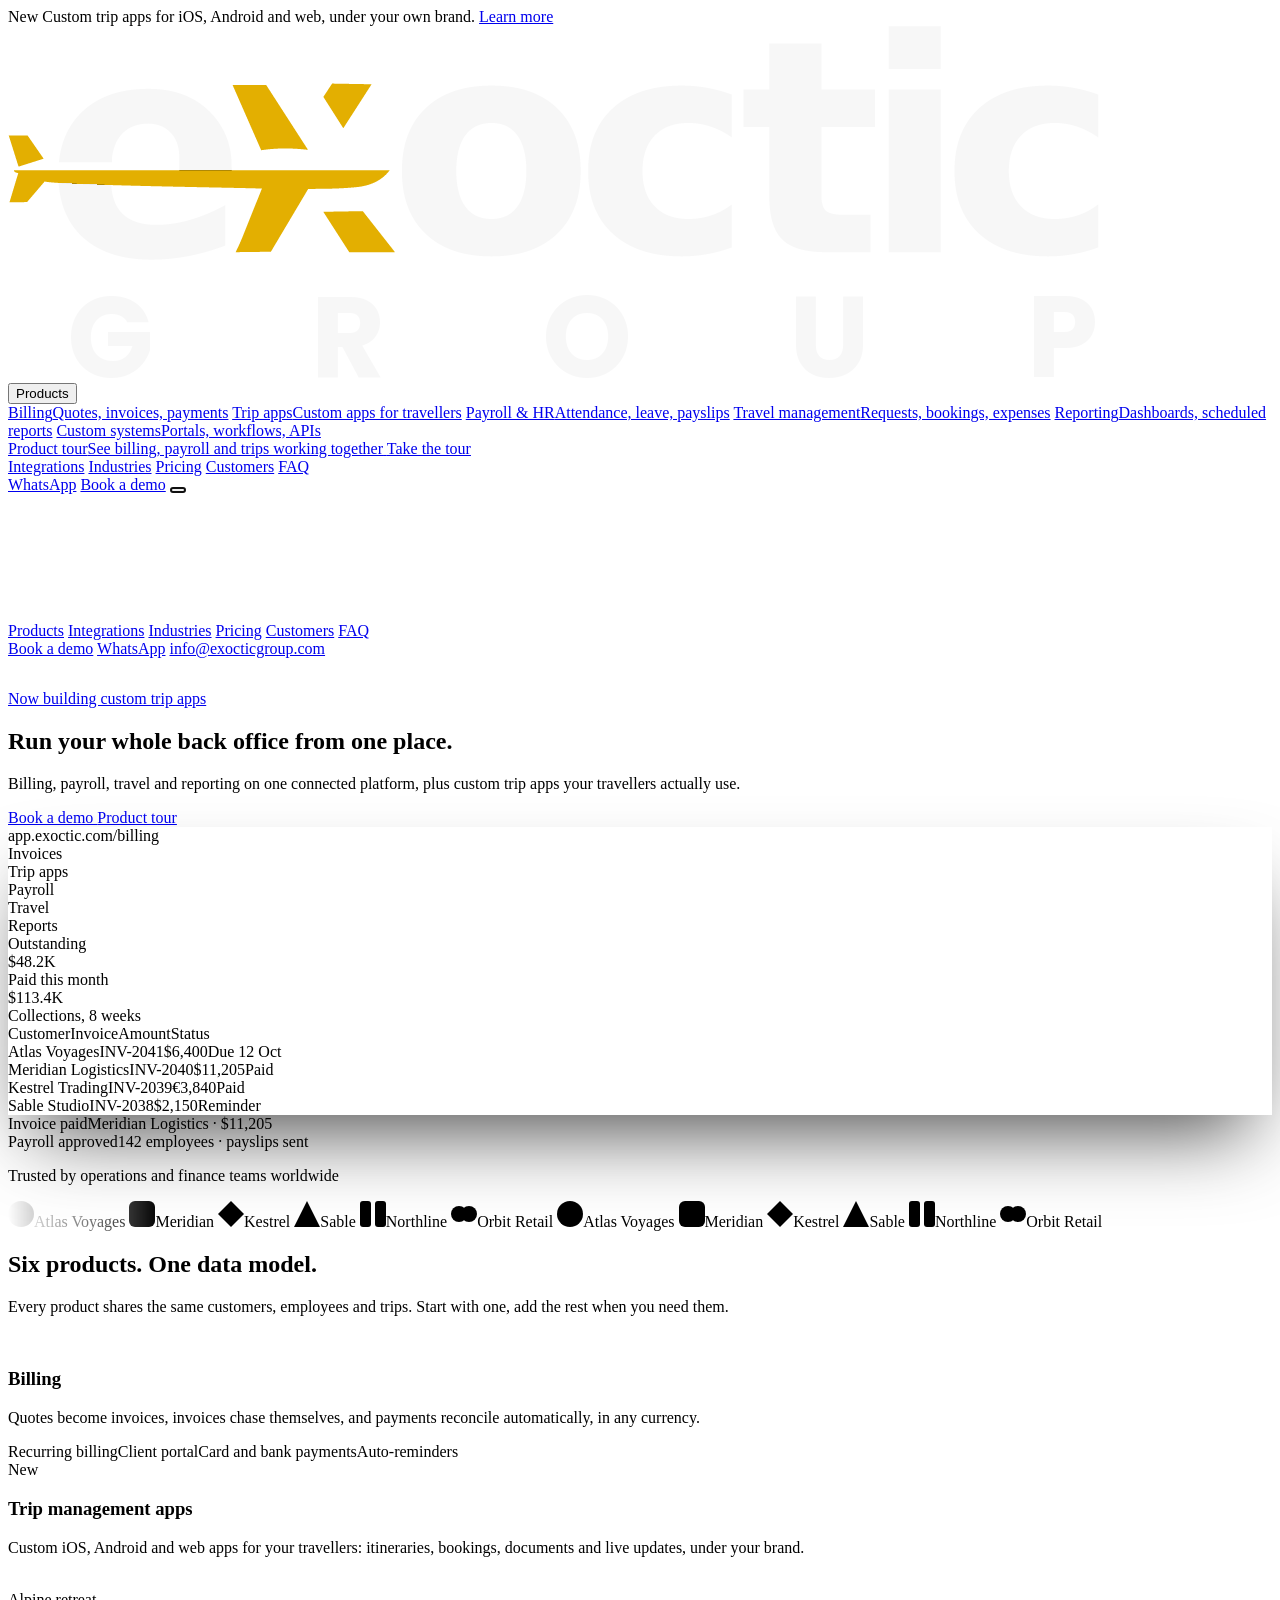
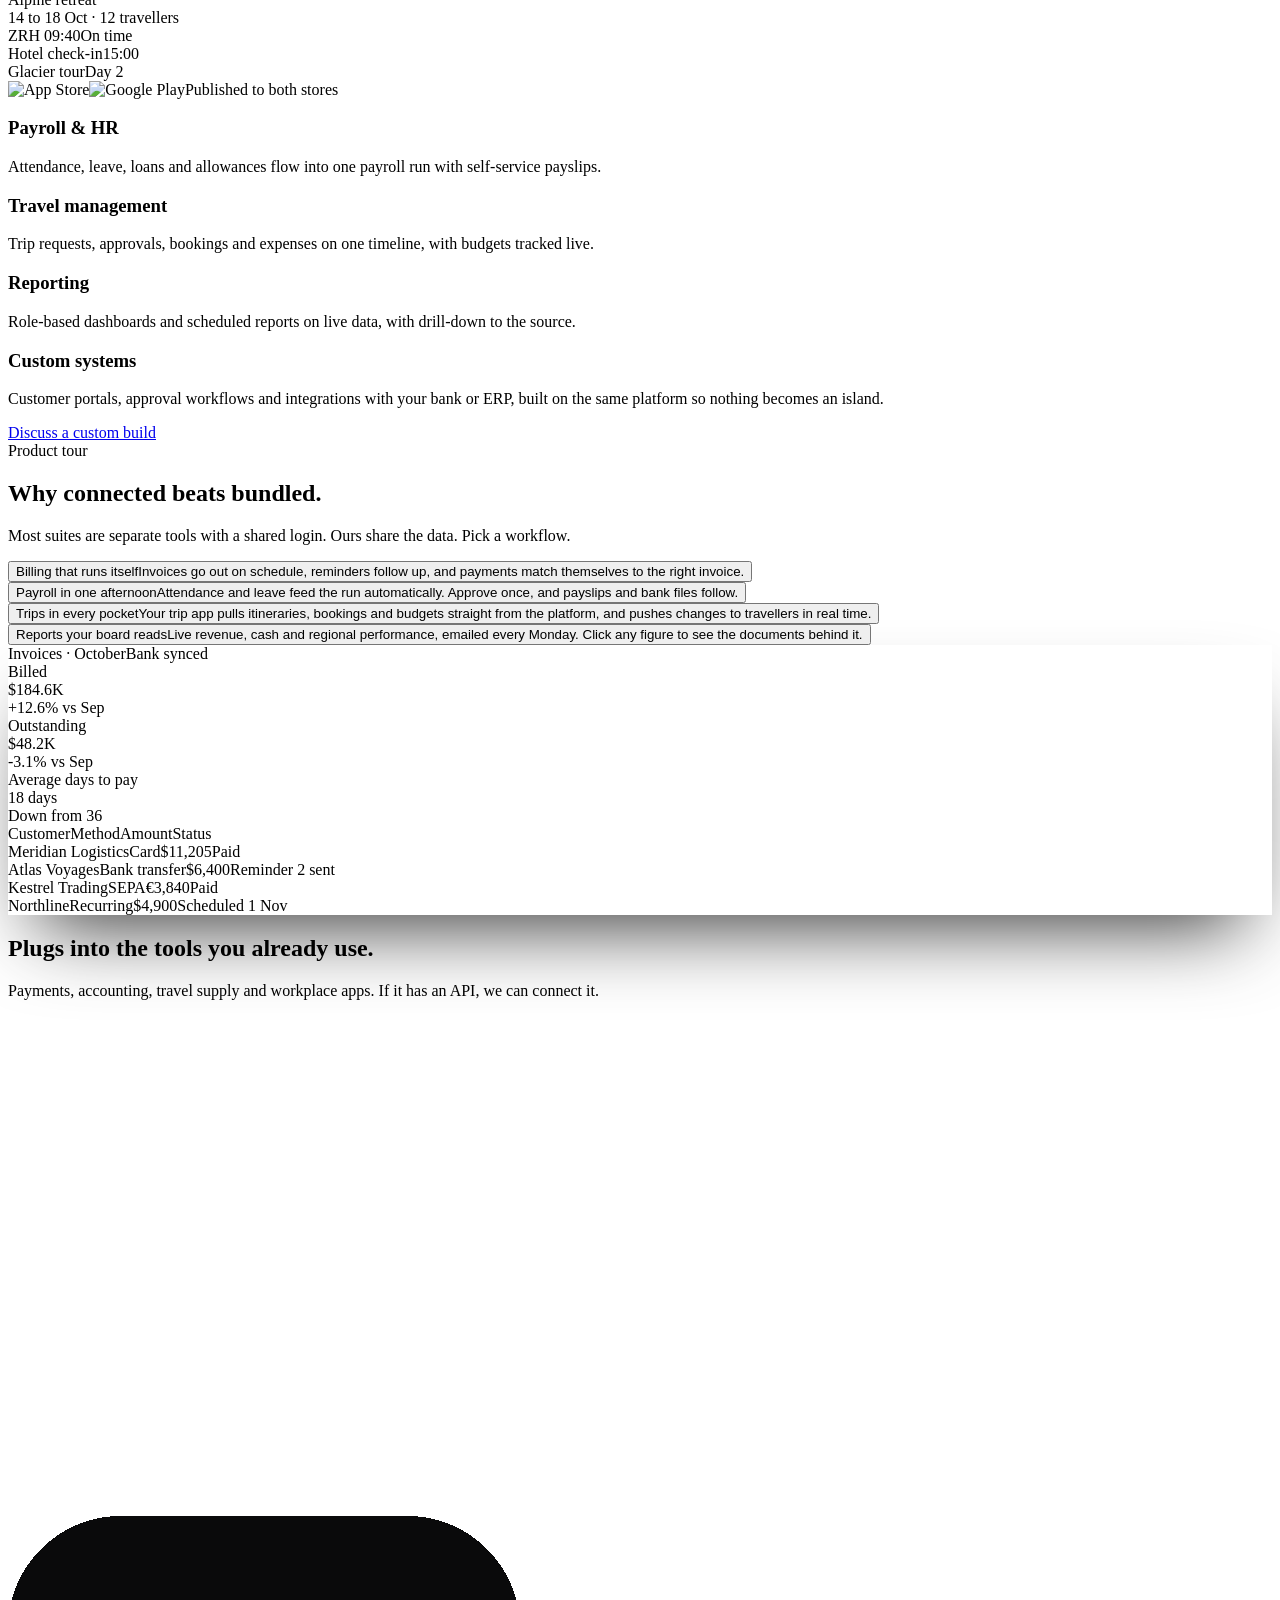
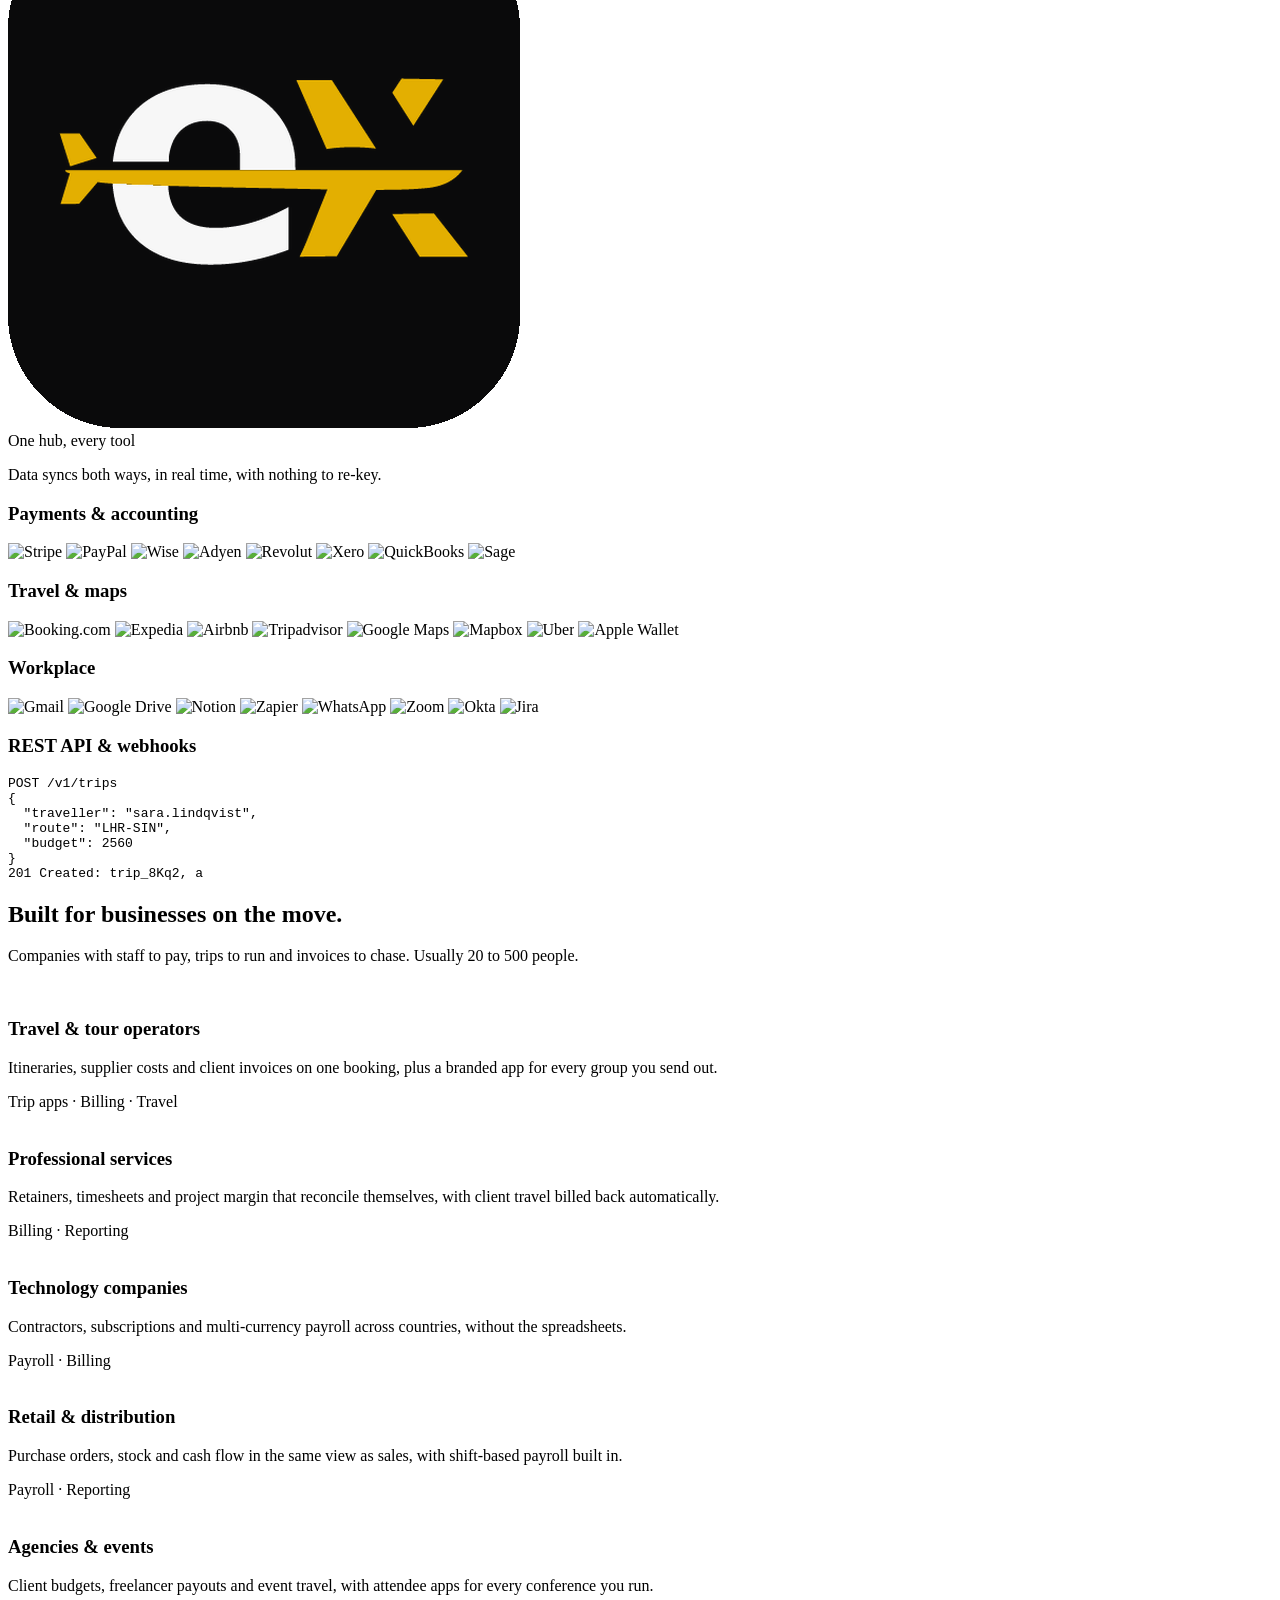
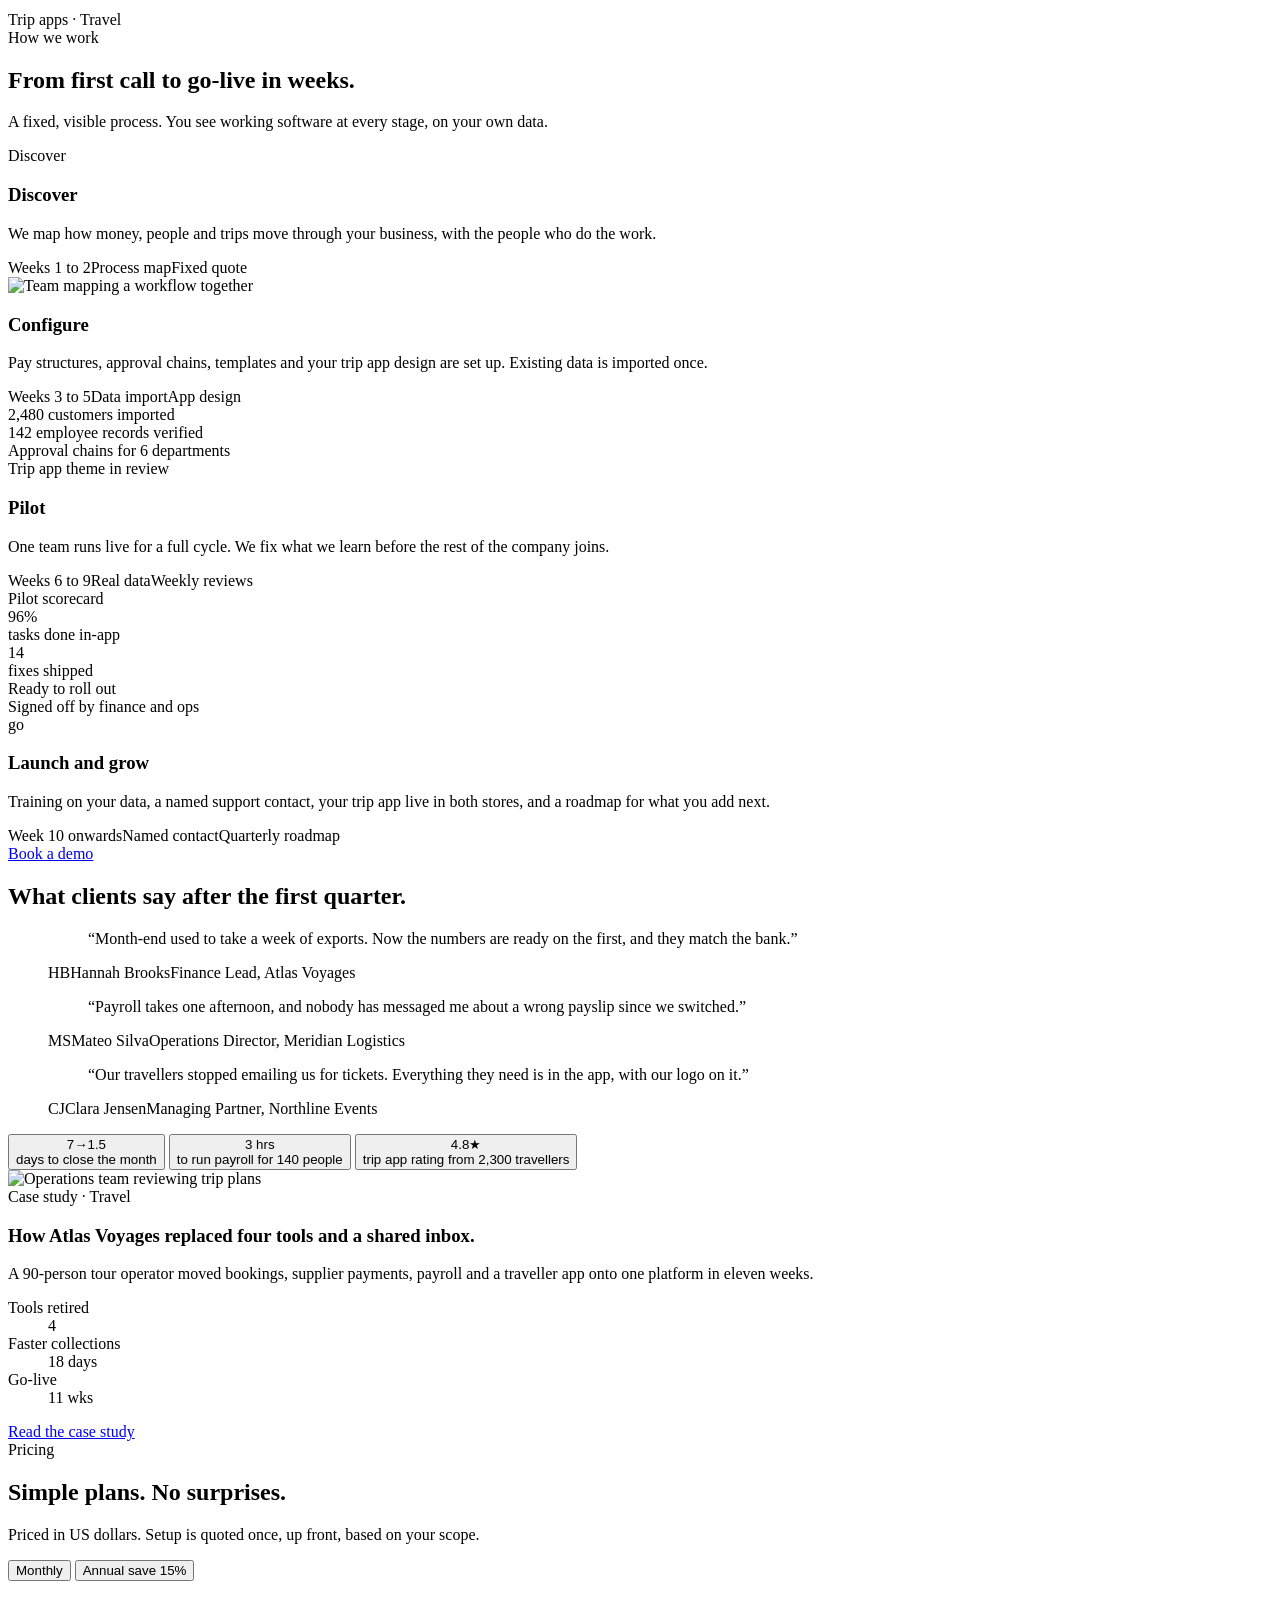
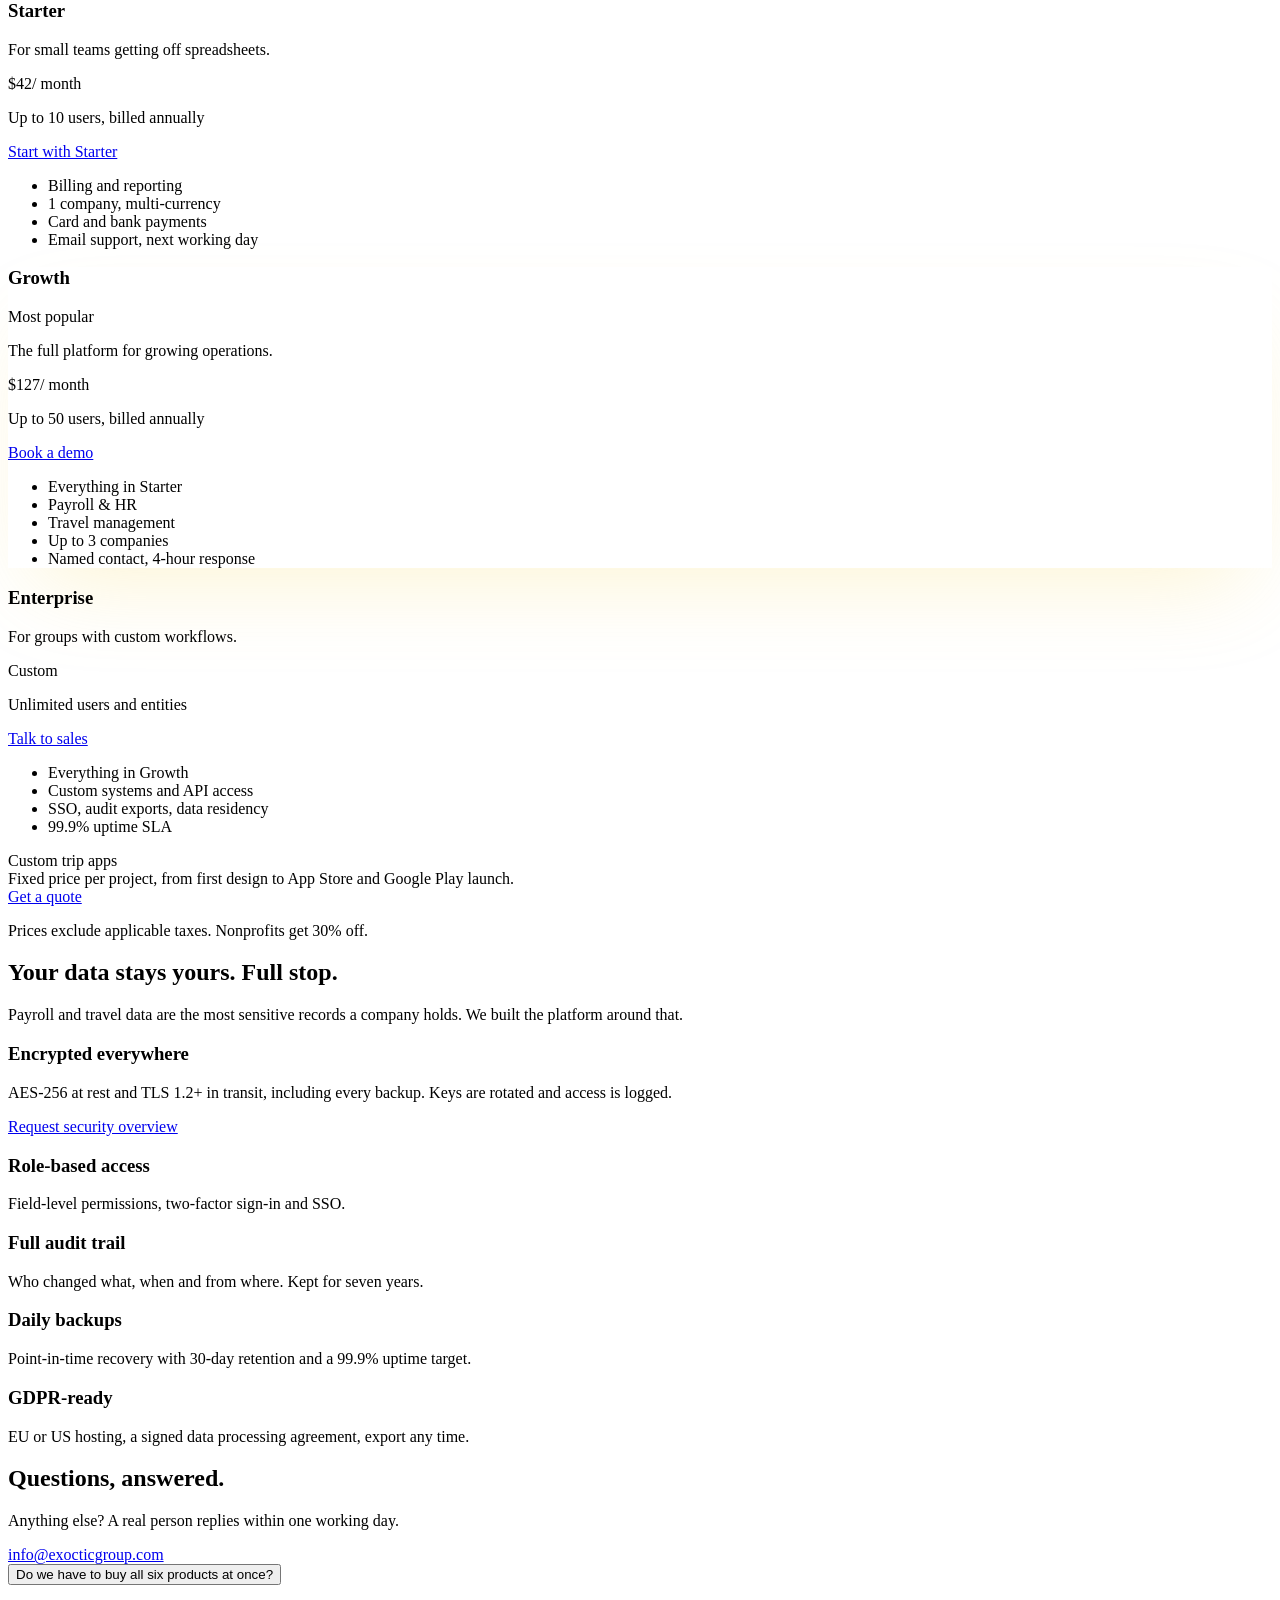
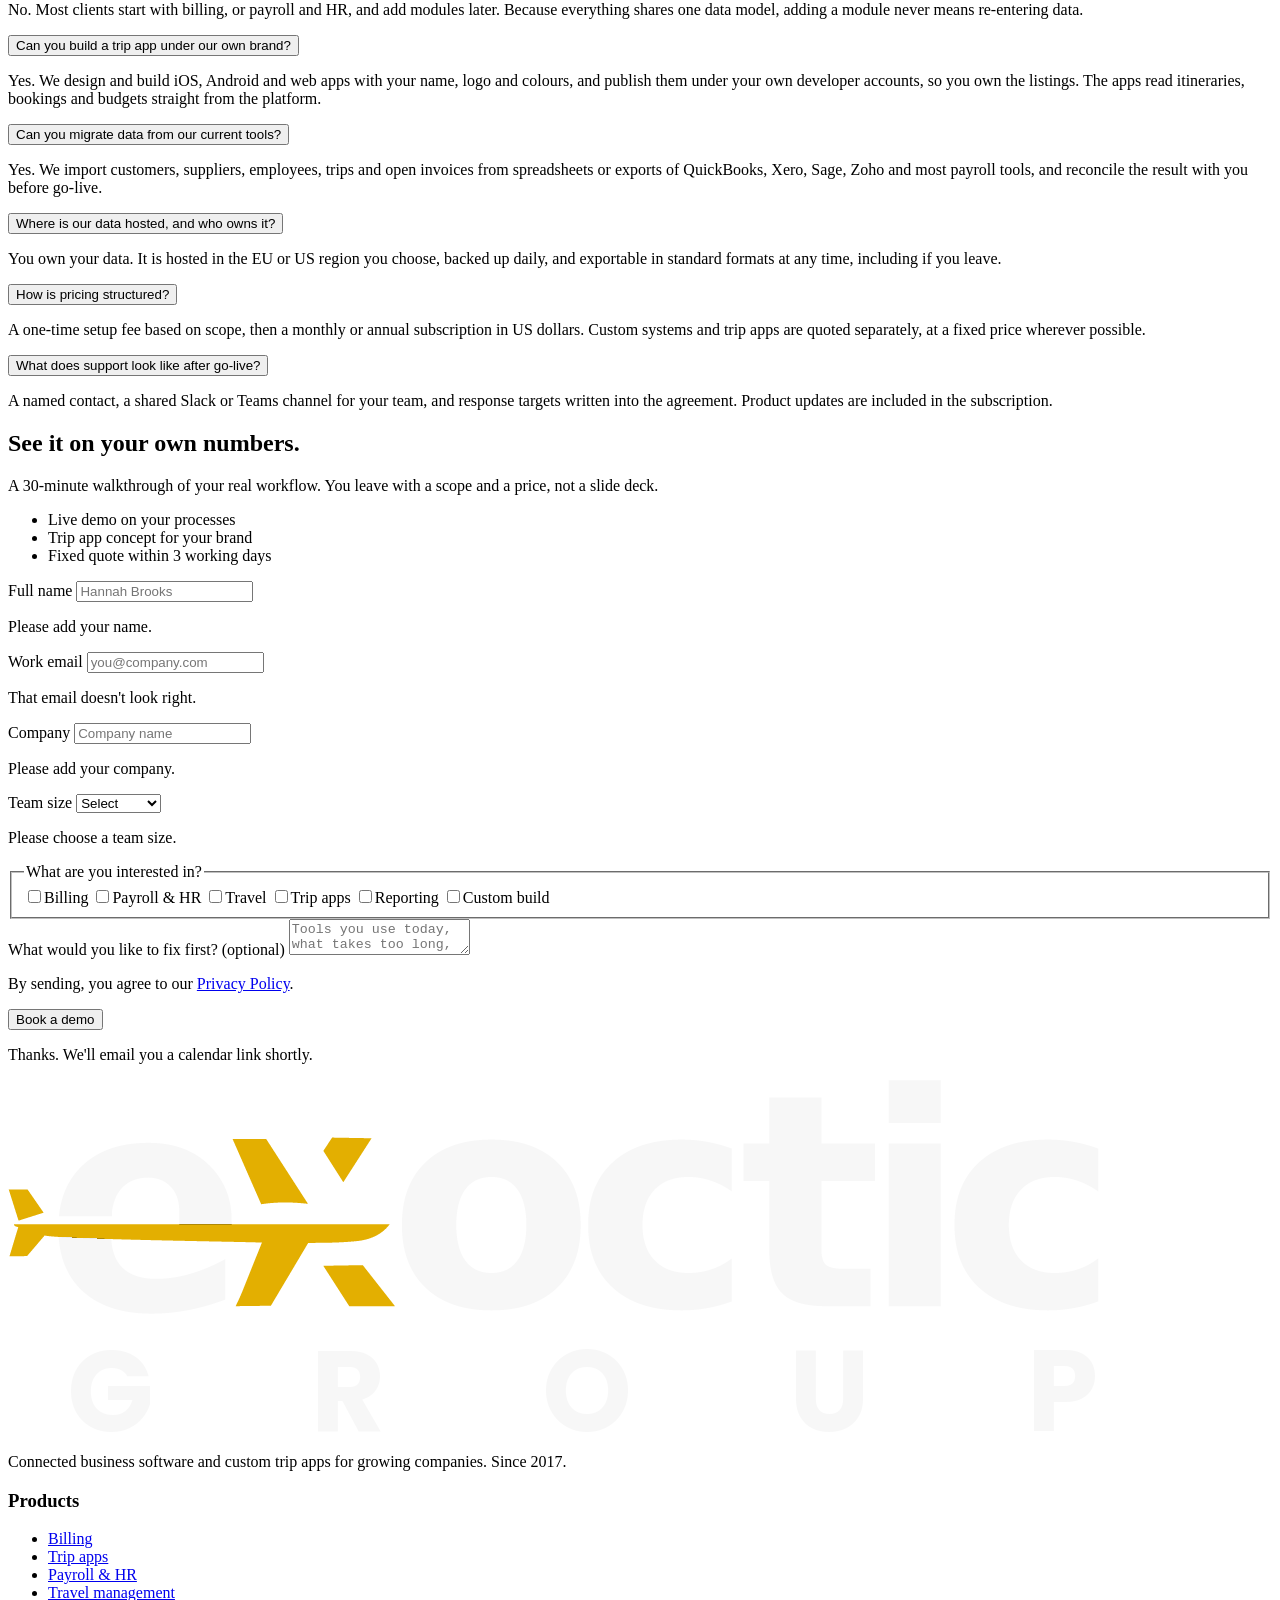
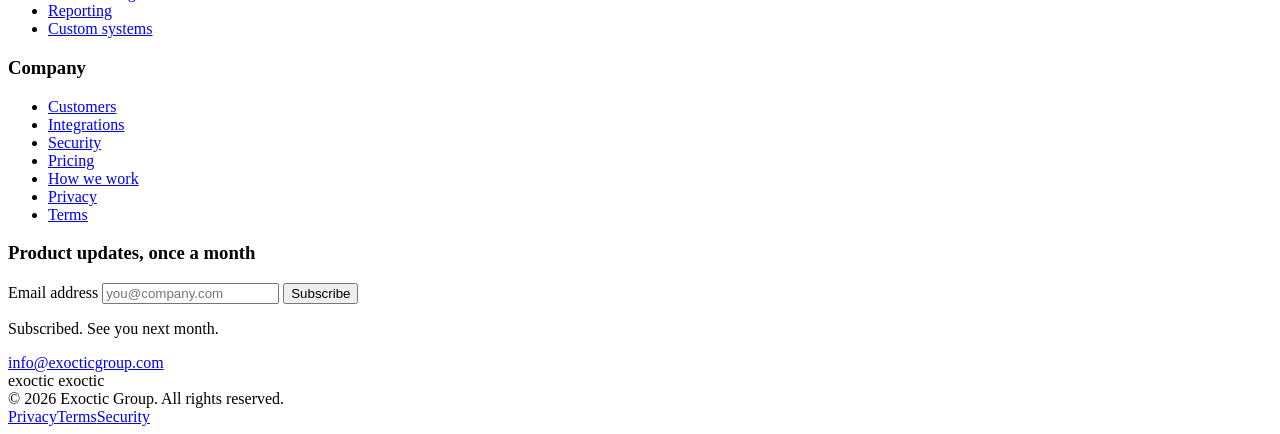
==== commit 71a33681: "Rebrand to Exoctic Group, new contact email, WhatsApp in nav - Logo now reads EXOCTIC GROUP; brand n" ====
--- a/index.html
+++ b/index.html
@@ -3,10 +3,10 @@
 <head>
   <meta charset="UTF-8" />
   <meta name="viewport" content="width=device-width, initial-scale=1, viewport-fit=cover" />
-  <title>Exoctic Software · Business software and custom trip apps</title>
+  <title>Exoctic Group · Business software and custom trip apps</title>
   <meta name="description" content="Billing, payroll, HR, travel management and reporting on one connected platform, plus custom trip management apps for iOS, Android and web." />
   <meta name="theme-color" content="#0A0A0B" />
-  <meta property="og:title" content="Exoctic Software · Run your whole back office from one place" />
+  <meta property="og:title" content="Exoctic Group · Run your whole back office from one place" />
   <meta property="og:description" content="Connected business software and custom trip management apps for growing companies." />
   <meta property="og:type" content="website" />
   <meta property="og:image" content="assets/favicon-512.png" />
@@ -274,8 +274,8 @@
     </div>
   </div>
   <div class="wrap flex h-[68px] items-center justify-between gap-6">
-    <a href="#top" class="flex shrink-0 items-center" aria-label="Exoctic Software, back to top">
-      <img src="assets/logo-light.png" alt="Exoctic Software" width="1091" height="353" class="h-8 w-auto sm:h-9" fetchpriority="high" />
+    <a href="#top" class="flex shrink-0 items-center" aria-label="Exoctic Group, back to top">
+      <img src="assets/logo-light.png" alt="Exoctic Group" width="1091" height="353" class="h-8 w-auto sm:h-9" fetchpriority="high" />
     </a>
 
     <nav class="hidden items-center gap-0.5 lg:flex" aria-label="Primary">
@@ -306,7 +306,8 @@
     </nav>
 
     <div class="flex items-center gap-2">
-      <a href="#contact" class="nav-link hidden lg:inline-flex">Sign in</a>
+      <!-- TODO: set the WhatsApp link, e.g. https://wa.me/<number-with-country-code> -->
+      <a href="#" data-whatsapp class="nav-link hidden items-center gap-1.5 lg:inline-flex" aria-label="Chat on WhatsApp"><i class="ph ph-whatsapp-logo text-xl text-[#25D366]"></i>WhatsApp</a>
       <a href="#contact" class="btn btn-primary hidden !px-5 !py-2.5 sm:inline-flex">Book a demo</a>
       <button id="burger" class="burger grid h-11 w-11 place-items-center rounded-full border border-white/15 lg:hidden" aria-label="Open menu" aria-expanded="false" aria-controls="menu">
         <span class="grid gap-[5px]"><span class="b1 block h-[2px] w-5 bg-paper"></span><span class="b2 block h-[2px] w-5 bg-paper"></span><span class="b3 block h-[2px] w-5 bg-paper"></span></span>
@@ -326,7 +327,8 @@
   </nav>
   <div class="m-item mt-auto grid gap-3" style="--i:6">
     <a href="#contact" class="btn btn-primary w-full">Book a demo</a>
-    <a href="mailto:hello@voyenza.com" class="text-center text-sm text-fog">hello@voyenza.com</a>
+    <a href="#" data-whatsapp class="btn btn-ghost w-full"><i class="ph ph-whatsapp-logo text-lg text-[#25D366]"></i>WhatsApp</a>
+    <a href="mailto:info@exocticgroup.com" class="text-center text-sm text-fog">info@exocticgroup.com</a>
   </div>
 </div>
 
@@ -391,7 +393,7 @@
         </div>
       </div>
 
-      <div class="floaty absolute -bottom-8 -left-3 hidden items-center gap-3 rounded-2xl border border-line bg-paper px-4 py-3 text-ink shadow-xl sm:flex lg:-left-10" aria-hidden="true">
+      <div class="floaty absolute -bottom-16 -left-3 hidden items-center gap-3 rounded-2xl border border-line bg-paper px-4 py-3 text-ink shadow-xl sm:flex lg:-left-10" aria-hidden="true">
         <span class="grid h-9 w-9 place-items-center rounded-full bg-sun"><i class="ph ph-check text-lg"></i></span>
         <span class="text-sm"><span class="block font-medium">Invoice paid</span><span class="block text-xs text-ink-500">Meridian Logistics · $11,205</span></span>
       </div>
@@ -427,15 +429,6 @@
     </div>
   </div>
 
-  <!-- Stats band (sample figures: replace with real numbers) -->
-  <div class="relative border-y border-white/10 bg-night-800/80">
-    <dl class="wrap stagger grid grid-cols-2 gap-y-10 py-12 lg:grid-cols-4" data-reveal="fade">
-      <div class="px-2 lg:border-r lg:border-white/10"><dt class="text-sm text-fog">Founded</dt><dd class="mt-1 font-display text-3xl font-semibold sm:text-4xl">2017</dd></div>
-      <div class="px-2 lg:border-r lg:border-white/10 lg:pl-8"><dt class="text-sm text-fog">Systems delivered</dt><dd class="mt-1 font-display text-3xl font-semibold sm:text-4xl"><span data-count="140">0</span><span class="text-sun">+</span></dd></div>
-      <div class="px-2 lg:border-r lg:border-white/10 lg:pl-8"><dt class="text-sm text-fog">Invoices issued last year</dt><dd class="mt-1 font-display text-3xl font-semibold sm:text-4xl"><span data-count="1300000">0</span><span class="text-sun">+</span></dd></div>
-      <div class="px-2 lg:pl-8"><dt class="text-sm text-fog">Client retention</dt><dd class="mt-1 font-display text-3xl font-semibold sm:text-4xl"><span data-count="97">0</span><span class="text-sun">%</span></dd></div>
-    </dl>
-  </div>
 </section>
 
 <!-- ================= PRODUCTS (bento) ================= -->
@@ -1031,7 +1024,7 @@
       <div class="lg:sticky lg:top-32">
         <h2 id="faq-title" class="t-h2" data-split>Questions, answered.</h2>
         <p class="t-lead mt-5" data-reveal style="--d:100ms">Anything else? A real person replies within one working day.</p>
-        <a href="mailto:hello@voyenza.com" class="btn btn-ghost mt-8" data-reveal style="--d:200ms"><i class="ph ph-envelope-simple text-lg text-sun"></i>hello@voyenza.com</a>
+        <a href="mailto:info@exocticgroup.com" class="btn btn-ghost mt-8" data-reveal style="--d:200ms"><i class="ph ph-envelope-simple text-lg text-sun"></i>info@exocticgroup.com</a>
       </div>
     </div>
     <div class="stagger grid gap-3 lg:col-span-8" data-reveal="fade">
@@ -1131,7 +1124,7 @@
 <footer class="relative overflow-hidden border-t border-white/[0.06]" style="padding-bottom: env(safe-area-inset-bottom)">
   <div class="wrap grid grid-cols-2 gap-10 py-16 md:grid-cols-4 lg:grid-cols-12">
     <div class="col-span-2 lg:col-span-4">
-      <img src="assets/logo-light.png" alt="Exoctic Software" width="1091" height="353" class="h-9 w-auto" loading="lazy" />
+      <img src="assets/logo-light.png" alt="Exoctic Group" width="1091" height="353" class="h-9 w-auto" loading="lazy" />
       <p class="t-body mt-5 max-w-[34ch]">Connected business software and custom trip apps for growing companies. Since 2017.</p>
       <div class="mt-6 flex gap-2">
         <a href="#" class="grid h-10 w-10 place-items-center rounded-full border border-white/10 transition hover:border-sun hover:text-sun" aria-label="LinkedIn"><i class="ph ph-linkedin-logo text-xl"></i></a>
@@ -1160,7 +1153,7 @@
         <button class="btn btn-primary !px-5 !py-2 text-sm">Subscribe</button>
       </form>
       <p id="news-ok" class="mt-2 hidden text-xs text-sun">Subscribed. See you next month.</p>
-      <a href="mailto:hello@voyenza.com" class="mt-6 inline-flex items-center gap-2 text-sm text-fog hover:text-sun"><i class="ph ph-envelope-simple text-lg"></i>hello@voyenza.com</a>
+      <a href="mailto:info@exocticgroup.com" class="mt-6 inline-flex items-center gap-2 text-sm text-fog hover:text-sun"><i class="ph ph-envelope-simple text-lg"></i>info@exocticgroup.com</a>
     </div>
   </div>
 
@@ -1173,7 +1166,7 @@
 
   <div class="border-t border-white/10">
     <div class="wrap flex flex-col gap-3 py-6 text-sm text-fog sm:flex-row sm:items-center sm:justify-between">
-      <span>&copy; <span id="year"></span> Exoctic Software. All rights reserved.</span>
+      <span>&copy; <span id="year"></span> Exoctic Group. All rights reserved.</span>
       <div class="flex gap-6"><a href="privacy.html" class="hover:text-sun">Privacy</a><a href="terms.html" class="hover:text-sun">Terms</a><a href="#security" class="hover:text-sun">Security</a></div>
     </div>
   </div>
@@ -1210,7 +1203,8 @@
     const a = e.target.closest('a[href^="#"]');
     if (!a) return;
     const id = a.getAttribute('href');
-    const target = id === '#top' || id === '#' ? document.body : $(id);
+    if (id === '#') { e.preventDefault(); return; }
+    const target = id === '#top' ? document.body : $(id);
     if (!target) return;
     e.preventDefault();
     if (lenis) lenis.scrollTo(target, { offset: id === '#top' ? 0 : NAV_OFFSET });
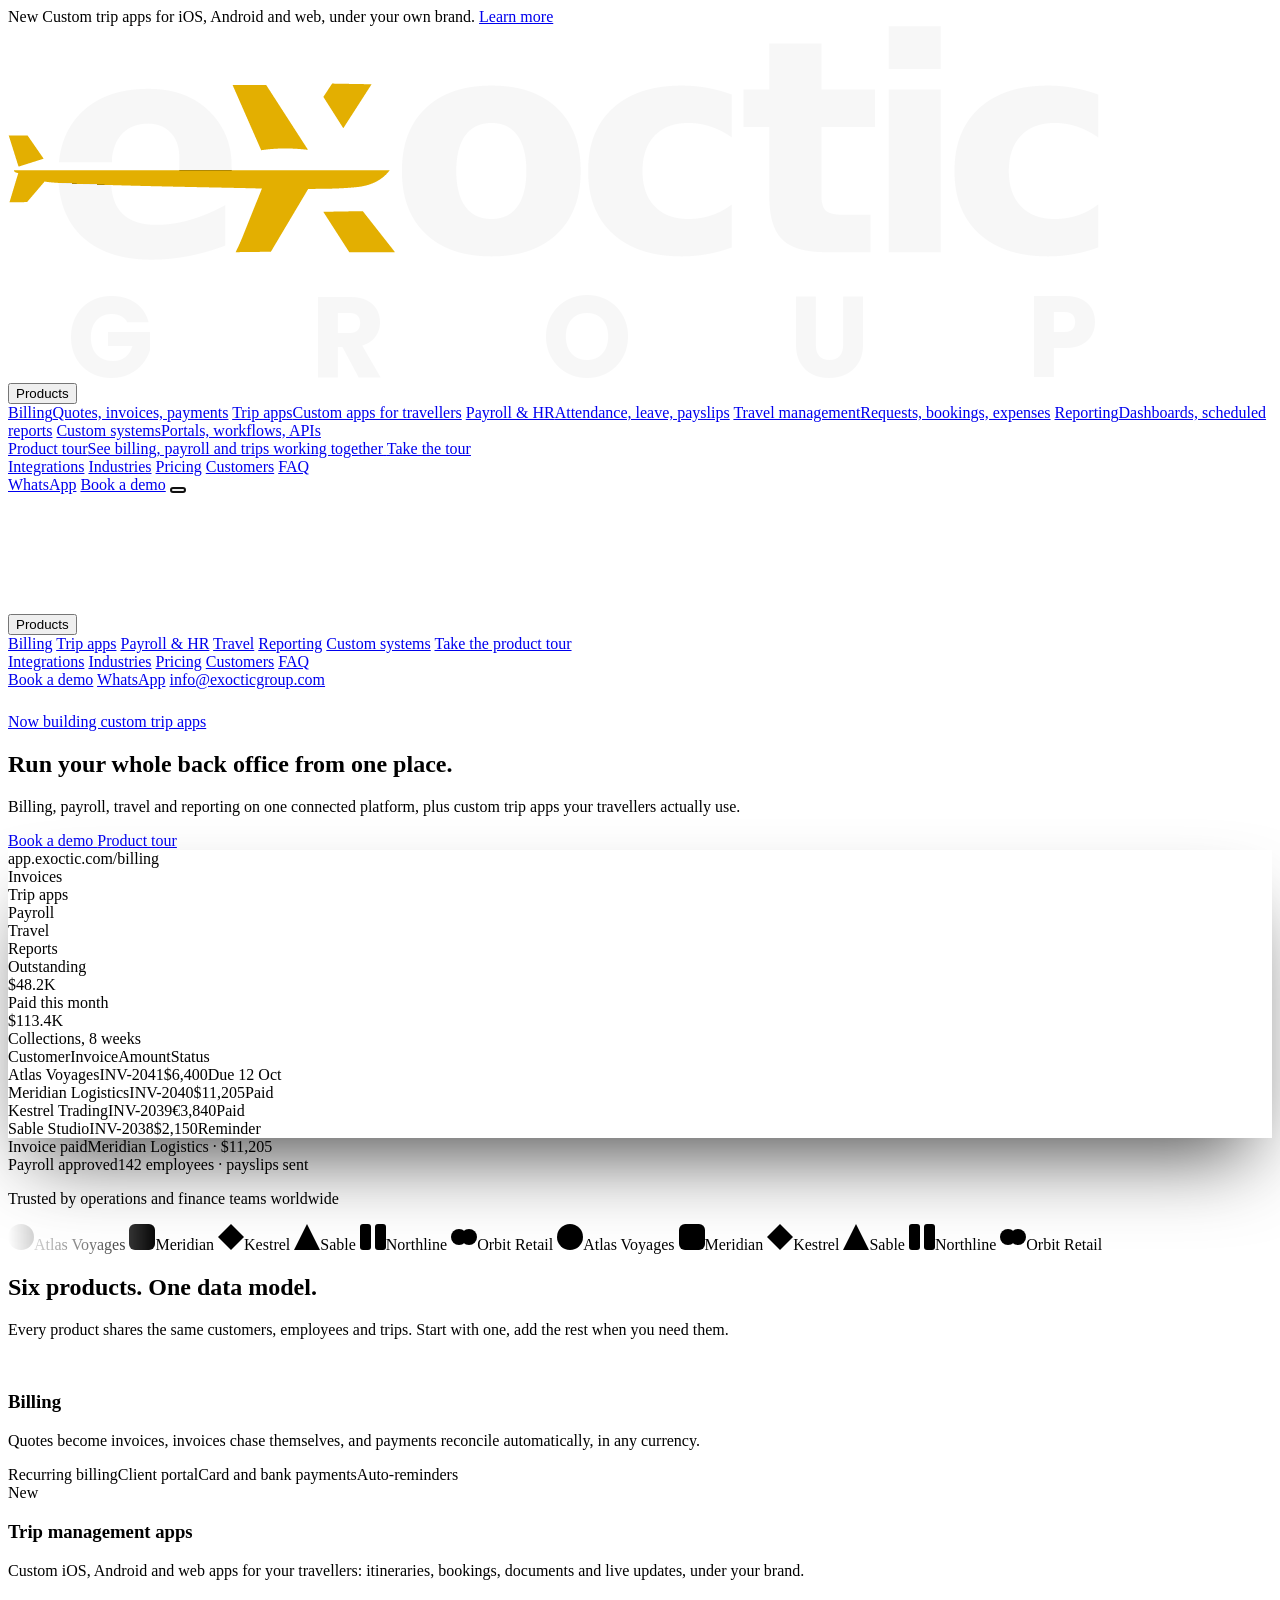
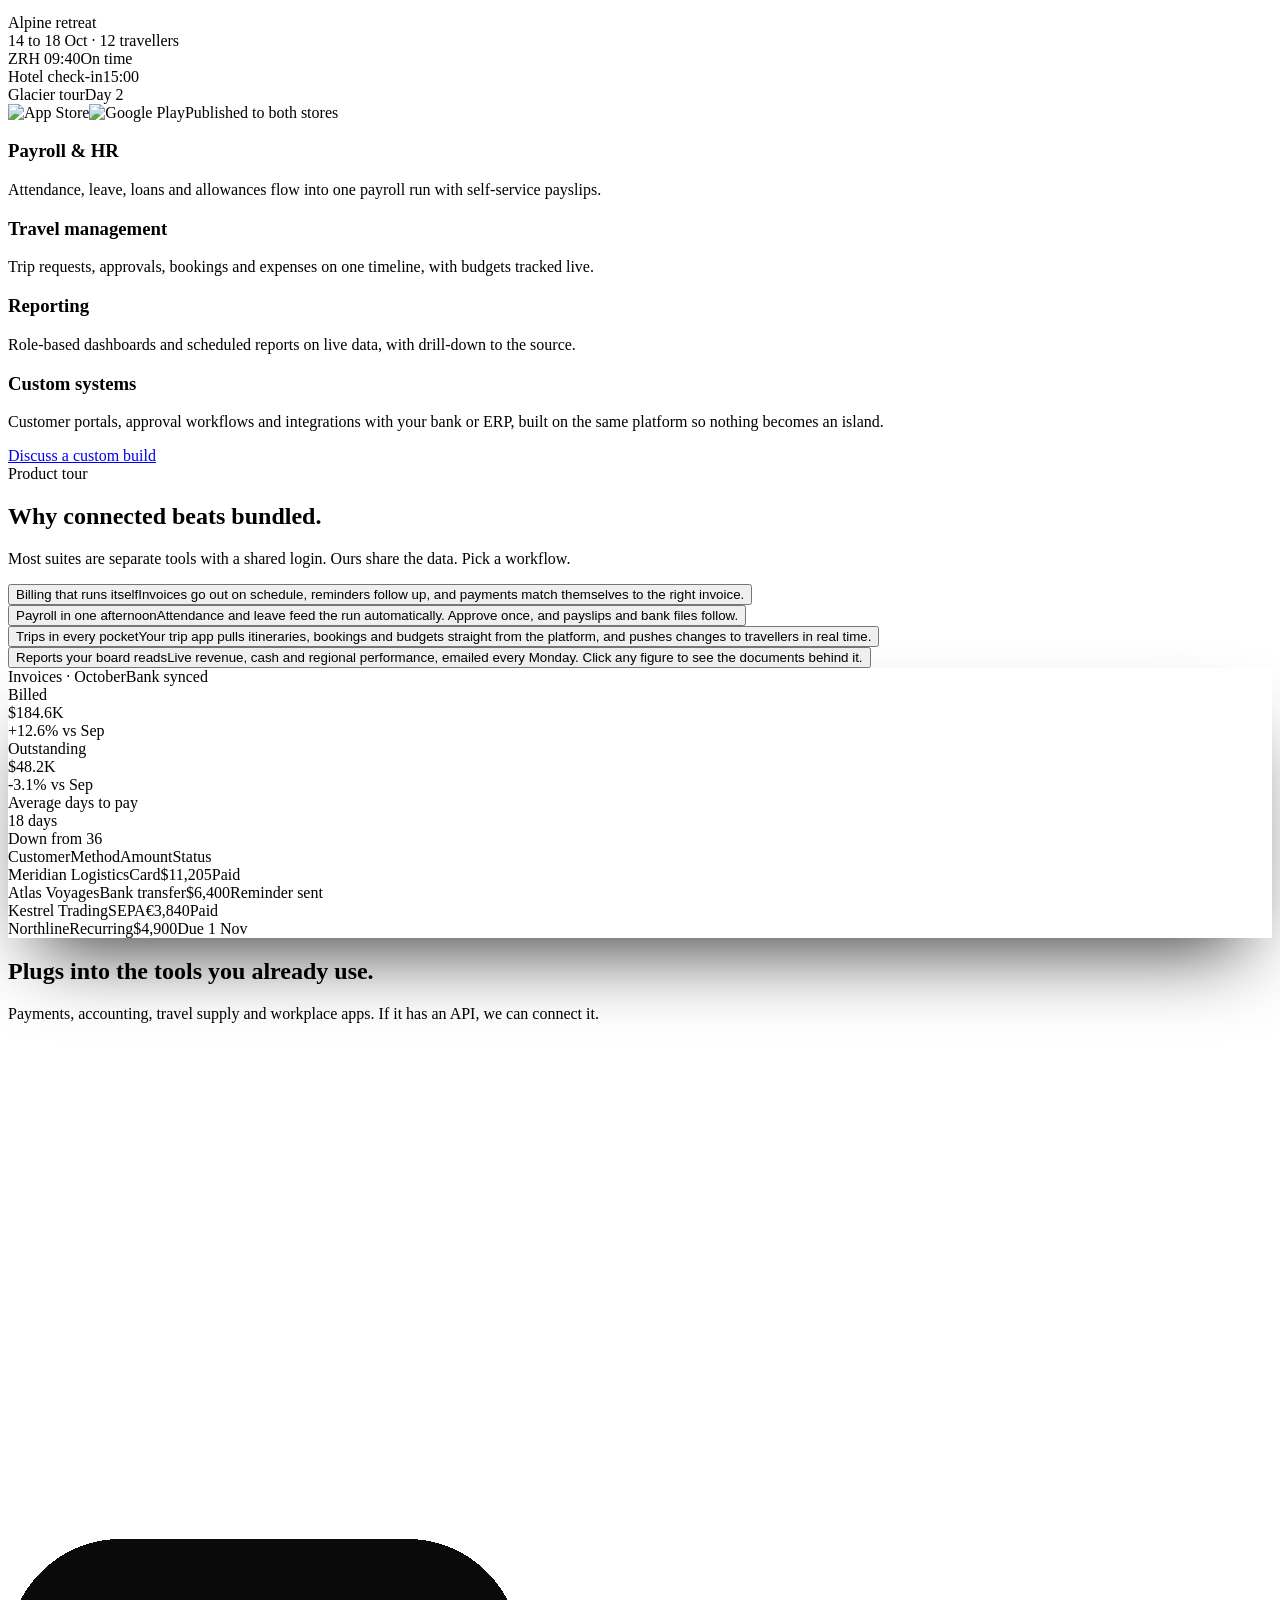
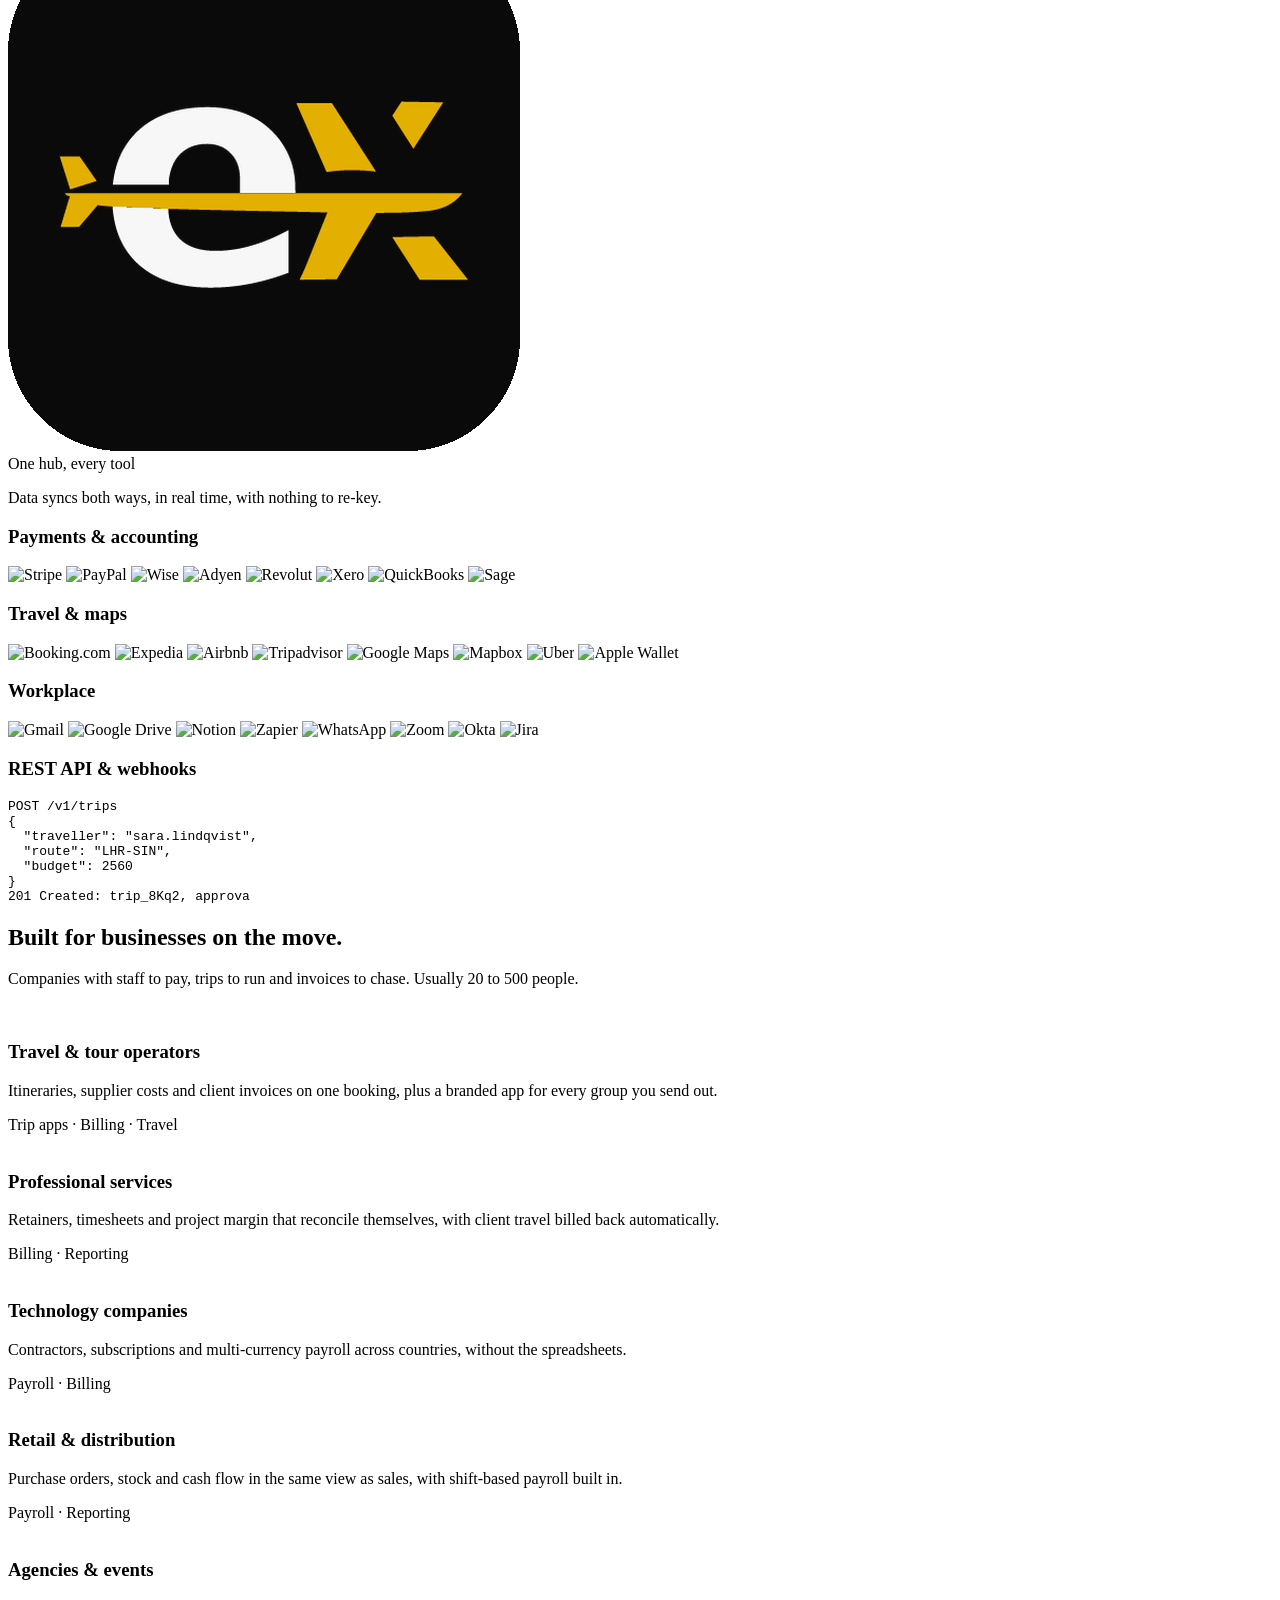
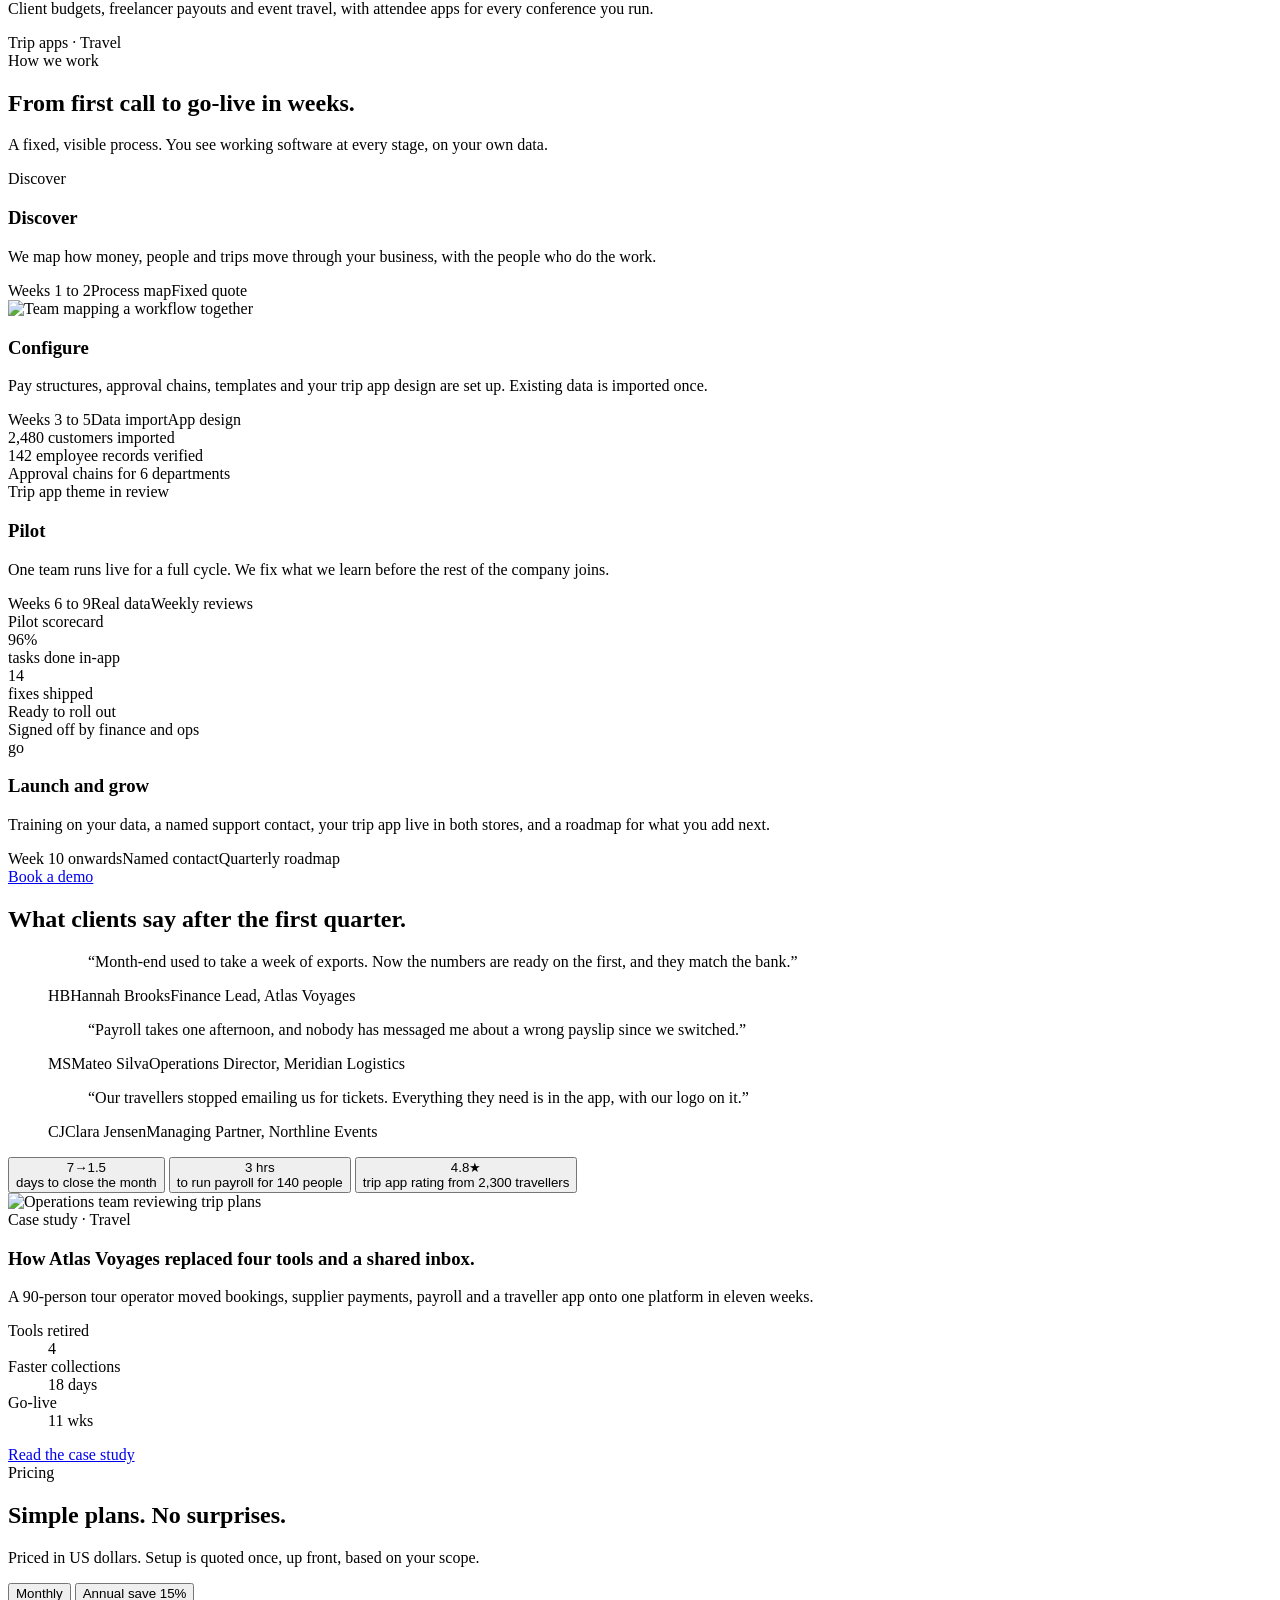
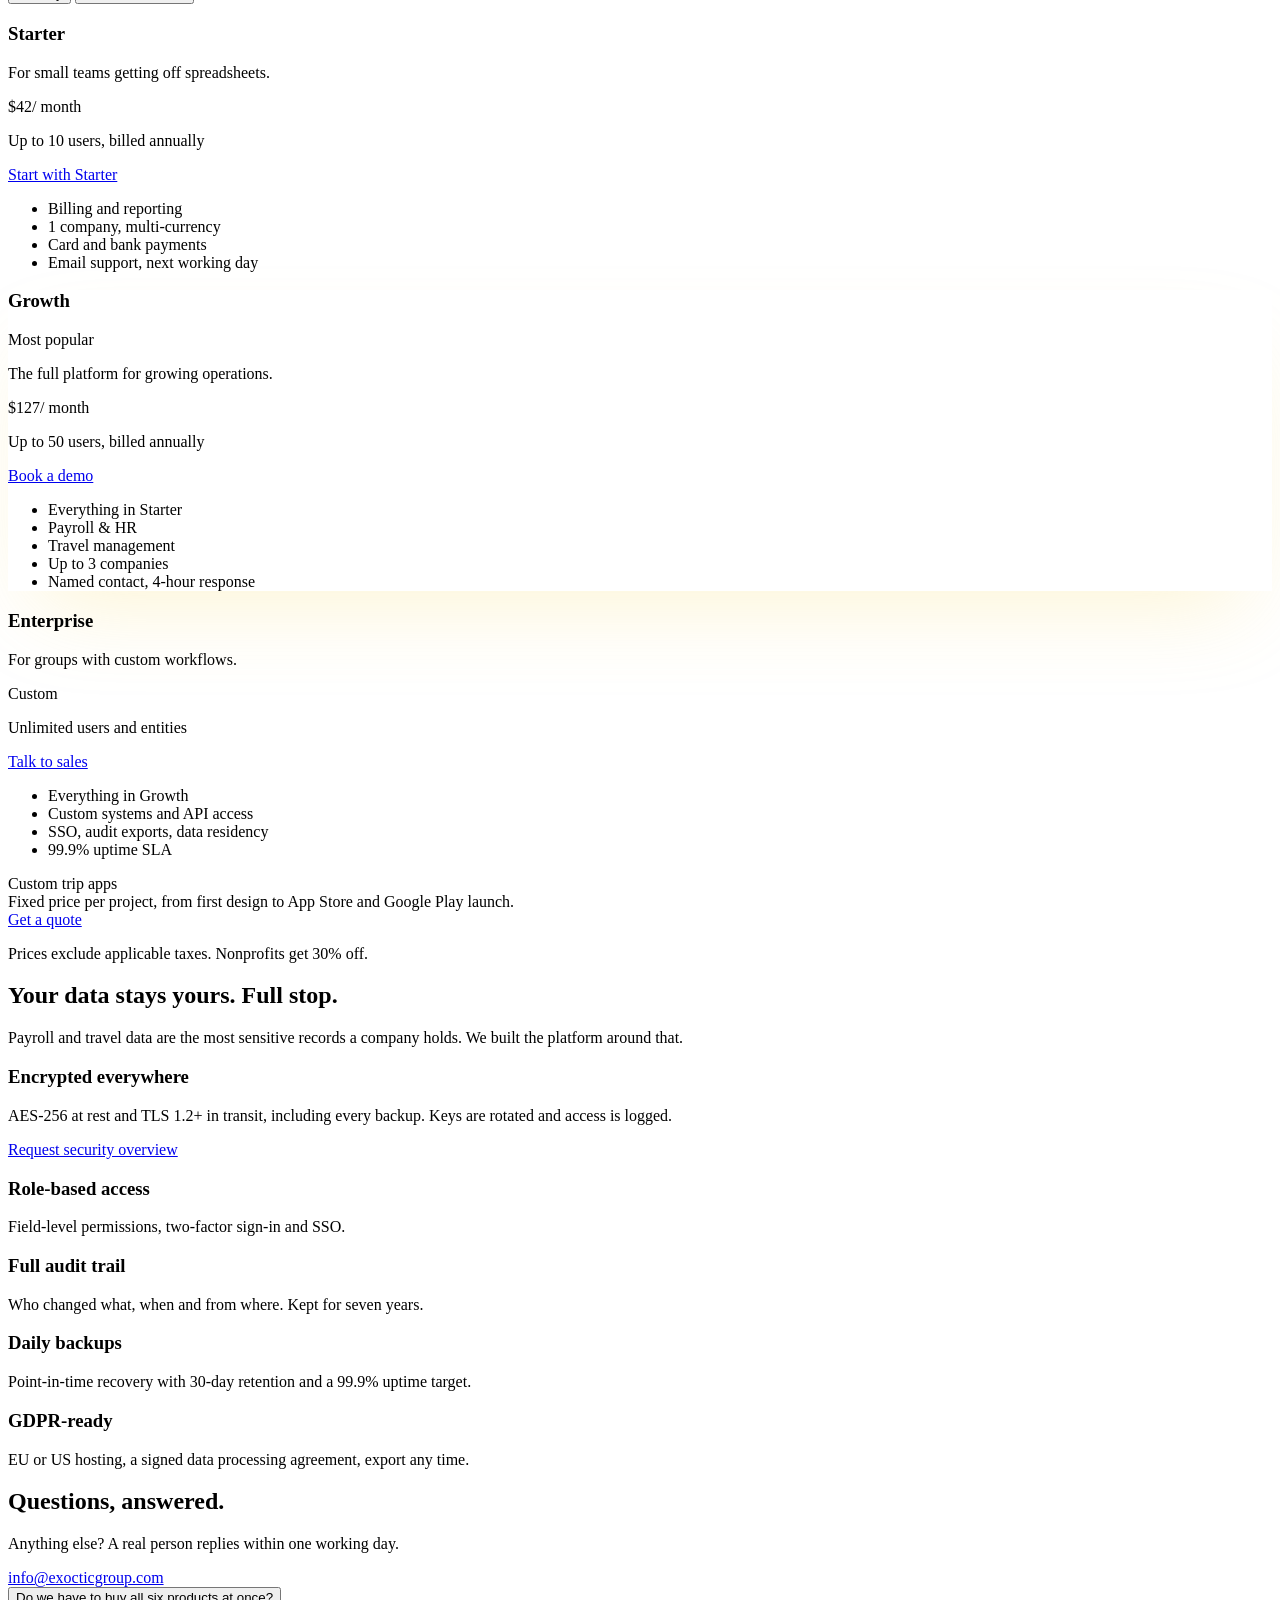
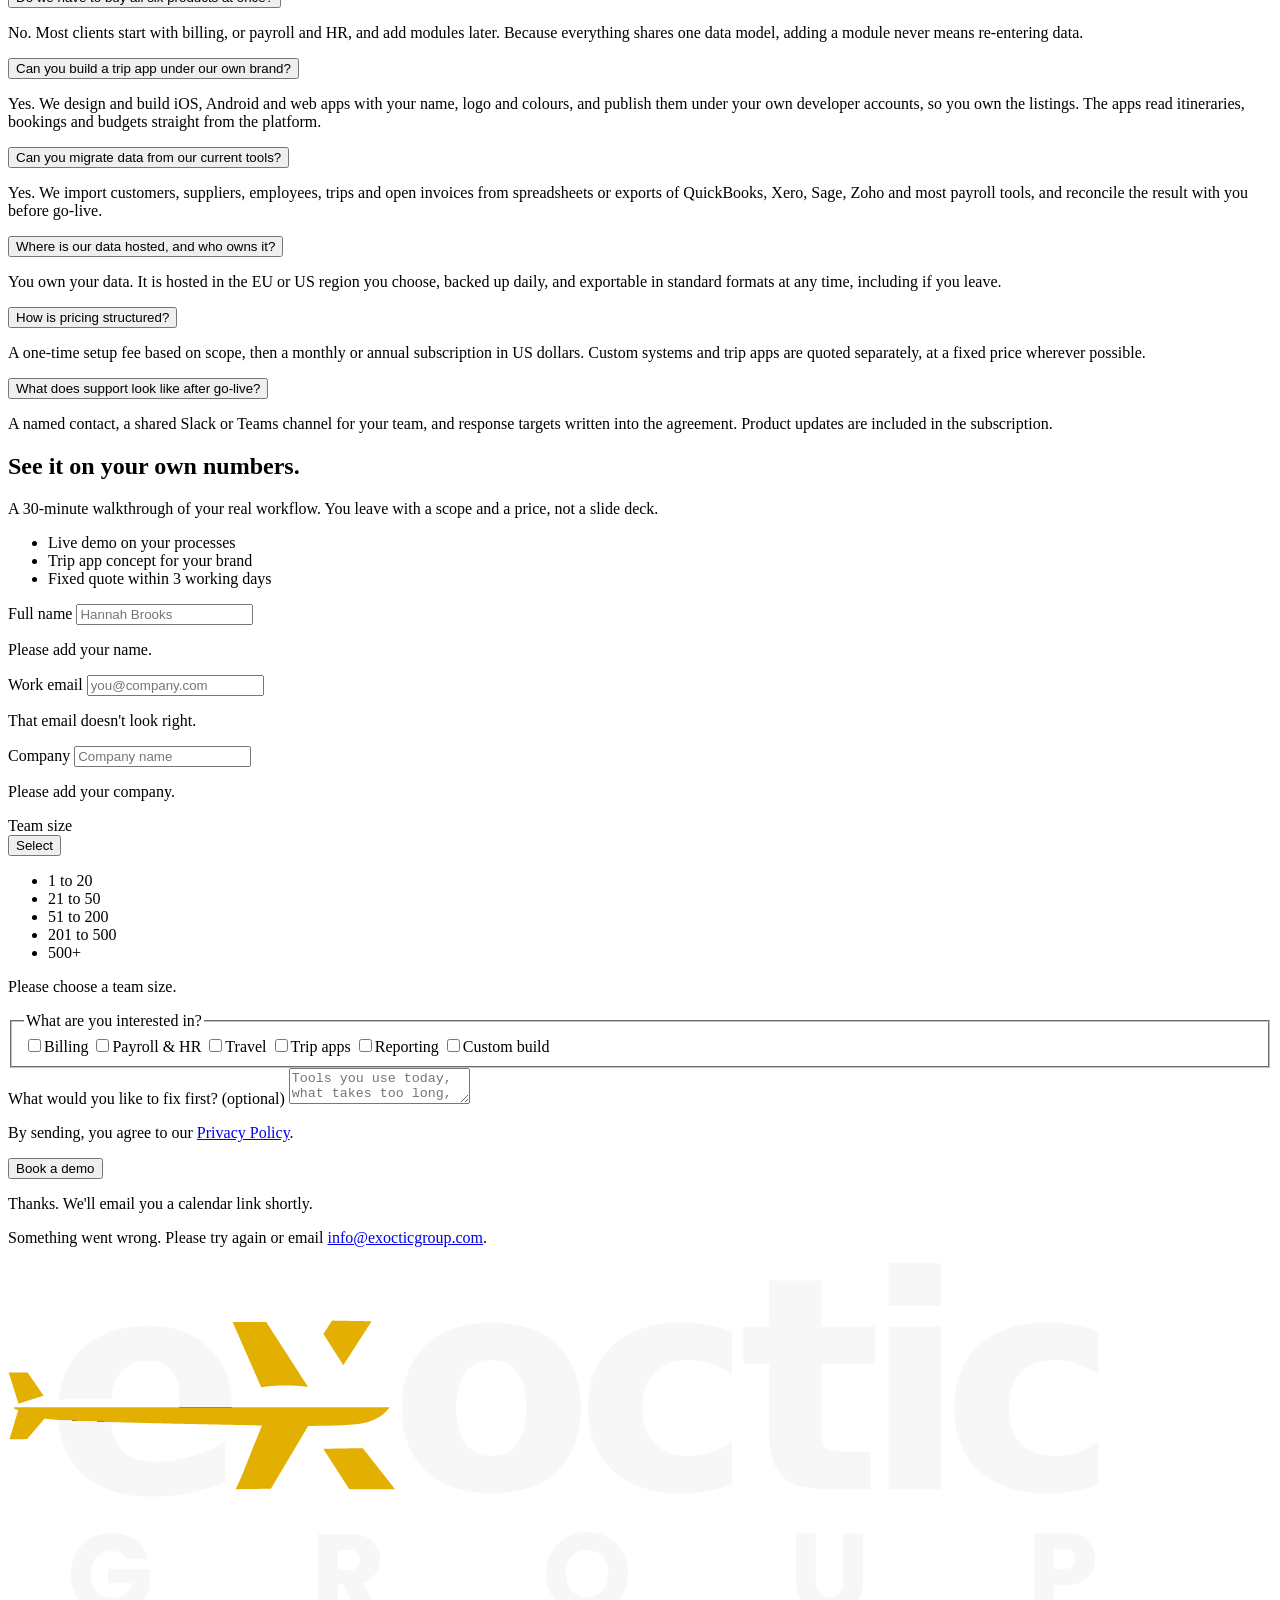
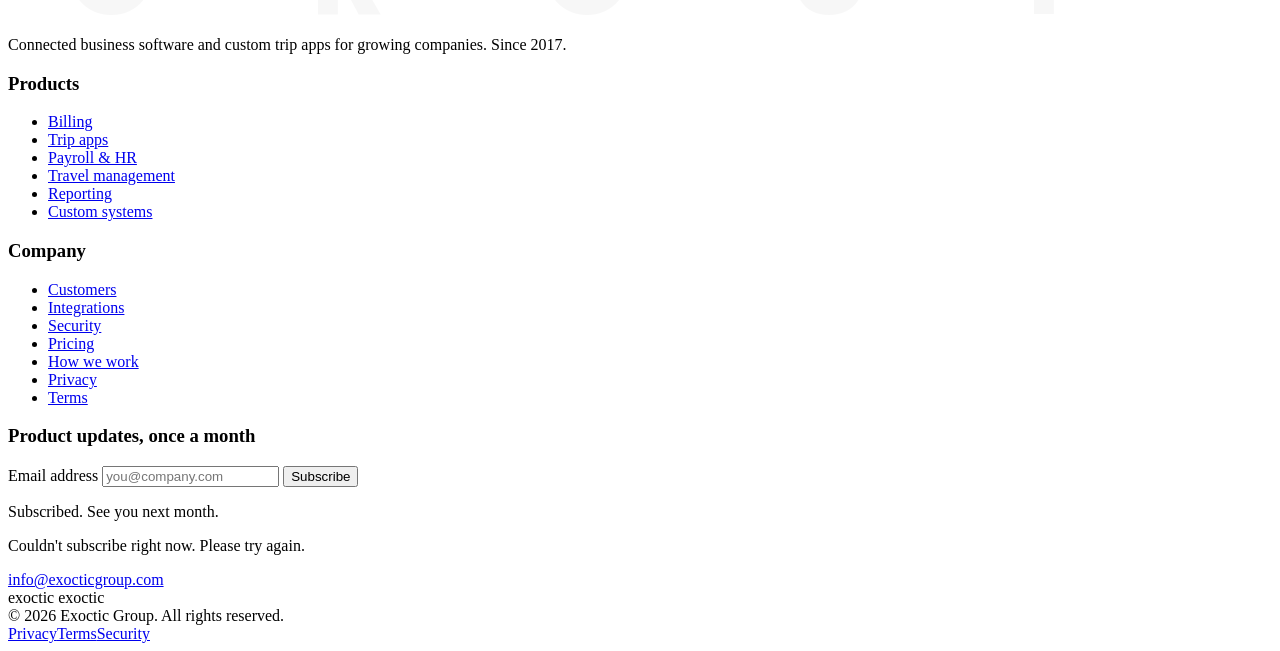
==== commit 9647b7fc: "Fix mobile menu scrollbar, add custom selects, legal TOC and form feedback - Mobile menu: hide the s" ====
--- a/index.html
+++ b/index.html
@@ -58,7 +58,7 @@
 
     @layer components {
       /* Type scale */
-      .t-hero { text-wrap: balance; font-family: var(--font-display); font-weight: 600; letter-spacing: -0.035em; line-height: 1.02; font-size: clamp(2.5rem, 5.2vw, 4.5rem); }
+      .t-hero { text-wrap: balance; font-family: var(--font-display); font-weight: 600; letter-spacing: -0.035em; line-height: 1.02; font-size: clamp(2.25rem, 5.2vw + .5rem, 4.5rem); }
       .t-h2   { text-wrap: balance; font-family: var(--font-display); font-weight: 600; letter-spacing: -0.03em; line-height: 1.04; font-size: clamp(2rem, 4.2vw, 3.5rem); }
       .t-h3   { font-family: var(--font-display); font-weight: 600; letter-spacing: -0.015em; line-height: 1.2; font-size: clamp(1.125rem, 1.5vw, 1.375rem); }
       .t-lead { font-size: clamp(1.0625rem, 1.25vw, 1.1875rem); line-height: 1.6; color: var(--color-fog); }
@@ -98,7 +98,7 @@
       .pill-dark { @apply inline-flex items-center gap-2 rounded-full border border-white/12 bg-white/5 px-3 py-1.5 text-xs font-semibold text-white/80; }
       .chip { @apply inline-flex items-center gap-1.5 rounded-full border border-white/10 bg-white/[0.04] px-3 py-1 text-xs font-medium text-white/75; }
 
-      .nav-link { @apply rounded-full px-3.5 py-2 text-[0.9375rem] font-medium text-white/75 transition-colors hover:bg-white/5 hover:text-white; }
+      .nav-link { @apply rounded-full px-3 py-2 text-[0.9375rem] font-medium text-white/75 transition-colors hover:bg-white/5 hover:text-white xl:px-3.5; }
 
       /* Reveal system */
       [data-reveal] { opacity: 0; transform: translateY(26px); transition: opacity .9s var(--ease-out), transform 1s var(--ease-out); transition-delay: var(--d, 0ms); }
@@ -119,7 +119,8 @@
 
       /* Hero product preview */
       .app { font-size: 12px; }
-      .app .row { @apply grid grid-cols-[1.6fr_1fr_.9fr_.8fr] items-center gap-3 px-4 py-2.5 border-t border-line; }
+      .app .row { @apply grid grid-cols-[1.5fr_.8fr_1fr] items-center gap-3 px-4 py-2.5 border-t border-line sm:grid-cols-[1.6fr_1fr_.9fr_.8fr]; }
+      .app .row > :nth-child(2) { @apply hidden sm:block; }
       .status { @apply inline-flex items-center gap-1.5 rounded-full px-2 py-0.5 text-[11px] font-semibold whitespace-nowrap; }
       @keyframes floaty { 0%,100% { transform: translateY(0) } 50% { transform: translateY(-8px) } }
       .floaty { animation: floaty 6s ease-in-out infinite; }
@@ -134,9 +135,36 @@
       .marquee-track { display: flex; width: max-content; animation: marquee 40s linear infinite; }
       .marquee:hover .marquee-track { animation-play-state: paused; }
 
-      /* Dropdown */
-      .dd { opacity: 0; transform: translateY(8px) scale(.98); pointer-events: none; transition: opacity .3s var(--ease-out), transform .4s var(--ease-out); }
+      /* Nav dropdown (anchored to the nav so it never leaves the viewport) */
+      .dd { opacity: 0; transform: translateY(8px) scale(.98); transform-origin: 120px top; pointer-events: none; transition: opacity .3s var(--ease-out), transform .4s var(--ease-out); }
       .has-dd:hover .dd, .has-dd:focus-within .dd, .dd.open { opacity: 1; transform: none; pointer-events: auto; }
+      .has-dd .dd-caret { transition: transform .4s var(--ease-out); }
+      .has-dd:hover .dd-caret, .has-dd:focus-within .dd-caret, .has-dd [aria-expanded="true"] .dd-caret { transform: rotate(180deg); }
+
+      /* Custom select (button + listbox) */
+      .sel { position: relative; }
+      .sel-btn { @apply flex cursor-pointer items-center justify-between gap-3 text-left; }
+      .sel-btn .sel-val { flex: 1; min-width: 0; overflow: hidden; text-overflow: ellipsis; white-space: nowrap; }
+      .sel-btn[data-empty="true"] .sel-val { color: rgba(255,255,255,.4); }
+      .sel-caret { color: var(--color-fog); transition: transform .4s var(--ease-out), color .3s; }
+      .sel.open .sel-btn { border-color: var(--color-sun); background: rgba(255,255,255,.06); box-shadow: 0 0 0 4px rgba(248,212,71,.18); }
+      .sel.open .sel-caret { transform: rotate(180deg); color: var(--color-sun); }
+      .sel[data-invalid="true"] .sel-btn { border-color: #F07171; }
+      .sel-list { position: absolute; left: 0; right: 0; top: calc(100% + 8px); z-index: 30; margin: 0; padding: 6px; list-style: none; max-height: 272px; overflow-y: auto; overscroll-behavior: contain; border-radius: 1rem; border: 1px solid rgba(255,255,255,.12); background: var(--color-night-700); box-shadow: 0 24px 48px -16px rgba(0,0,0,.75); opacity: 0; transform: translateY(6px) scale(.985); transform-origin: top; pointer-events: none; transition: opacity .25s var(--ease-out), transform .35s var(--ease-out); }
+      .sel.up .sel-list { top: auto; bottom: calc(100% + 8px); transform: translateY(-6px) scale(.985); transform-origin: bottom; }
+      .sel.open .sel-list { opacity: 1; transform: none; pointer-events: auto; }
+      .sel-opt { @apply flex cursor-pointer items-center justify-between gap-3 rounded-xl px-3.5 py-2.5 text-[0.9375rem] text-white/80; transition: background-color .15s, color .15s; }
+      .sel-opt.hl { background: rgba(255,255,255,.07); color: #fff; }
+      .sel-opt[aria-selected="true"] { color: var(--color-sun); }
+      .sel-opt i { font-size: 14px; opacity: 0; transition: opacity .15s; }
+      .sel-opt[aria-selected="true"] i { opacity: 1; }
+
+      /* Mobile menu: expandable group */
+      .m-group-body { display: grid; grid-template-rows: 0fr; transition: grid-template-rows .5s var(--ease-out); }
+      .m-group-body > div { overflow: hidden; }
+      .m-group.open .m-group-body { grid-template-rows: 1fr; }
+      .m-group .m-caret { transition: transform .4s var(--ease-out); }
+      .m-group.open .m-caret { transform: rotate(180deg); }
 
       /* Accordion */
       .acc-body { display: grid; grid-template-rows: 0fr; transition: grid-template-rows .55s var(--ease-out); }
@@ -218,8 +246,10 @@
       .price-num.flip { transform: translateY(-40%); opacity: 0; }
 
       /* Mobile menu */
-      #menu { clip-path: circle(0px at calc(100% - 2.25rem) 2.25rem); transition: clip-path .8s var(--ease-io); visibility: hidden; }
-      #menu.open { clip-path: circle(170% at calc(100% - 2.25rem) 2.25rem); visibility: visible; }
+      #menu { --burger-x: calc(100% - 2.625rem); --burger-y: calc(4.375rem + env(safe-area-inset-top)); clip-path: circle(0px at var(--burger-x) var(--burger-y)); transition: clip-path .8s var(--ease-io); visibility: hidden; overflow-y: auto; overscroll-behavior: contain; -webkit-overflow-scrolling: touch; scrollbar-width: none; -ms-overflow-style: none; }
+      #menu::-webkit-scrollbar { display: none; width: 0; height: 0; }
+      @media (min-width: 640px) { #menu { --burger-x: calc(100% - 3.375rem); } }
+      #menu.open { clip-path: circle(170% at var(--burger-x) var(--burger-y)); visibility: visible; }
       #menu .m-item { opacity: 0; transform: translateX(28px); transition: opacity .5s var(--ease-out), transform .6s var(--ease-out); transition-delay: calc(var(--i) * 60ms + 220ms); }
       #menu.open .m-item { opacity: 1; transform: none; }
       #menu:not(.open) .m-item { transition-delay: 0ms; transition-duration: .15s; }
@@ -235,9 +265,12 @@
       .field { @apply w-full rounded-xl border border-white/10 bg-white/[0.04] px-4 py-3 text-[0.9375rem] text-paper placeholder:text-white/40 transition-[border-color,box-shadow,background-color] duration-300 outline-none; }
       .field:focus { border-color: var(--color-sun); background: rgba(255,255,255,.06); box-shadow: 0 0 0 4px rgba(248,212,71,.18); }
       .field[aria-invalid="true"] { border-color: #F07171; }
-      select.field option { color: #0B0B0C; }
       .err { display: none; color: #F59A9A; }
-      .field[aria-invalid="true"] + .err { display: flex; }
+      .field[aria-invalid="true"] + .err, .sel[data-invalid="true"] + .err { display: flex; }
+      .form-note { @apply mt-5 hidden items-center gap-2 rounded-2xl px-4 py-3 text-sm font-medium; }
+      .form-note.show { display: flex; animation: panel-in .5s var(--ease-out) both; }
+      .form-note-ok { background: var(--color-sun); color: var(--color-ink); }
+      .form-note-err { background: rgba(240,113,113,.12); border: 1px solid rgba(240,113,113,.35); color: #F59A9A; }
       .opt { @apply inline-flex cursor-pointer items-center gap-2 rounded-full border border-white/12 px-4 py-2 text-sm text-white/80 transition-colors; }
       .opt:hover { border-color: rgba(255,255,255,.35); }
       .opt:has(:checked) { background: var(--color-sun); border-color: var(--color-sun); color: var(--color-ink); }
@@ -253,7 +286,7 @@
     }
 
     @media (prefers-reduced-motion: reduce) {
-      [data-reveal], .stagger > *, .lines .ln > span, [data-split] .w > span, .dd, #menu, #menu .m-item, .btn, .tab .tab-desc, .ind, .ind img, .ind .ind-body { transition: none !important; }
+      [data-reveal], .stagger > *, .lines .ln > span, [data-split] .w > span, .dd, #menu, #menu .m-item, .btn, .tab .tab-desc, .ind, .ind img, .ind .ind-body, .sel-list, .sel-caret, .m-group-body, .m-caret { transition: none !important; }
       [data-reveal], .stagger > * { opacity: 1 !important; transform: none !important; }
       .lines .ln > span, [data-split] .w > span { transform: none !important; }
       .marquee-track, .floaty, .floaty-2, .bar, .pulse, .panel, .orbit, .orb > span, .glow-border::after, .caret, .quote.on, .btn .rp { animation: none !important; }
@@ -278,10 +311,10 @@
       <img src="assets/logo-light.png" alt="Exoctic Group" width="1091" height="353" class="h-8 w-auto sm:h-9" fetchpriority="high" />
     </a>
 
-    <nav class="hidden items-center gap-0.5 lg:flex" aria-label="Primary">
-      <div class="has-dd relative">
-        <button class="nav-link inline-flex items-center gap-1" aria-haspopup="true" aria-expanded="false" id="dd-btn">Products <i class="ph ph-caret-down text-sm"></i></button>
-        <div class="dd absolute left-1/2 top-full w-[680px] -translate-x-1/2 pt-3" id="dd-panel">
+    <nav class="relative hidden items-center gap-0.5 lg:flex" aria-label="Primary">
+      <div class="has-dd">
+        <button class="nav-link inline-flex items-center gap-1" aria-haspopup="true" aria-expanded="false" aria-controls="dd-panel" id="dd-btn">Products <i class="ph ph-caret-down dd-caret text-sm"></i></button>
+        <div class="dd absolute left-0 top-full w-[680px] max-w-[calc(100vw-2.5rem)] pt-3" id="dd-panel">
           <div class="grid grid-cols-[1fr_1fr_220px] gap-1 rounded-3xl border border-white/10 bg-night-800 p-2 shadow-2xl">
             <div class="col-span-2 grid grid-cols-2 gap-1">
               <a href="#products" class="flex gap-3 rounded-2xl p-3 transition-colors hover:bg-white/5"><span class="grid h-10 w-10 shrink-0 place-items-center rounded-full bg-white/5"><i class="ph ph-receipt text-xl"></i></span><span><span class="block font-display font-medium">Billing</span><span class="block text-sm text-fog">Quotes, invoices, payments</span></span></a>
@@ -307,7 +340,7 @@
 
     <div class="flex items-center gap-2">
       <!-- TODO: set the WhatsApp link, e.g. https://wa.me/<number-with-country-code> -->
-      <a href="#" data-whatsapp class="nav-link hidden items-center gap-1.5 lg:inline-flex" aria-label="Chat on WhatsApp"><i class="ph ph-whatsapp-logo text-xl text-[#25D366]"></i>WhatsApp</a>
+      <a href="#" data-whatsapp class="nav-link hidden items-center gap-1.5 lg:inline-flex" aria-label="Chat on WhatsApp"><i class="ph ph-whatsapp-logo text-xl text-[#25D366]"></i><span class="hidden xl:inline">WhatsApp</span></a>
       <a href="#contact" class="btn btn-primary hidden !px-5 !py-2.5 sm:inline-flex">Book a demo</a>
       <button id="burger" class="burger grid h-11 w-11 place-items-center rounded-full border border-white/15 lg:hidden" aria-label="Open menu" aria-expanded="false" aria-controls="menu">
         <span class="grid gap-[5px]"><span class="b1 block h-[2px] w-5 bg-paper"></span><span class="b2 block h-[2px] w-5 bg-paper"></span><span class="b3 block h-[2px] w-5 bg-paper"></span></span>
@@ -316,9 +349,22 @@
   </div>
 </header>
 
-<div id="menu" class="fixed inset-0 z-30 flex flex-col bg-night px-5 text-paper lg:hidden" role="dialog" aria-modal="true" aria-label="Menu" style="padding-top: calc(8rem + env(safe-area-inset-top)); padding-bottom: max(2rem, env(safe-area-inset-bottom))">
+<div id="menu" class="fixed inset-0 z-30 flex flex-col bg-night px-5 text-paper lg:hidden" role="dialog" aria-modal="true" aria-label="Menu" style="padding-top: calc(7.5rem + env(safe-area-inset-top)); padding-bottom: max(1.5rem, env(safe-area-inset-bottom))">
   <nav class="flex flex-col divide-y divide-white/10" aria-label="Mobile">
-    <a class="m-item py-4 font-display text-2xl font-medium" style="--i:0" href="#products">Products</a>
+    <div class="m-item m-group" style="--i:0">
+      <button type="button" class="flex w-full items-center justify-between gap-4 py-4 text-left font-display text-2xl font-medium" aria-expanded="false" aria-controls="m-products">Products <i class="ph ph-caret-down m-caret text-xl text-fog"></i></button>
+      <div id="m-products" class="m-group-body">
+        <div class="grid grid-cols-2 gap-2 pb-5">
+          <a href="#products" class="flex items-center gap-2.5 rounded-2xl border border-white/10 bg-white/[0.03] px-3.5 py-3 text-sm font-medium"><i class="ph ph-receipt text-lg text-sun"></i>Billing</a>
+          <a href="#products" class="flex items-center gap-2.5 rounded-2xl border border-sun/40 bg-sun/10 px-3.5 py-3 text-sm font-medium"><i class="ph ph-device-mobile text-lg text-sun"></i>Trip apps</a>
+          <a href="#products" class="flex items-center gap-2.5 rounded-2xl border border-white/10 bg-white/[0.03] px-3.5 py-3 text-sm font-medium"><i class="ph ph-users-three text-lg text-sun"></i>Payroll &amp; HR</a>
+          <a href="#products" class="flex items-center gap-2.5 rounded-2xl border border-white/10 bg-white/[0.03] px-3.5 py-3 text-sm font-medium"><i class="ph ph-airplane-tilt text-lg text-sun"></i>Travel</a>
+          <a href="#products" class="flex items-center gap-2.5 rounded-2xl border border-white/10 bg-white/[0.03] px-3.5 py-3 text-sm font-medium"><i class="ph ph-chart-line-up text-lg text-sun"></i>Reporting</a>
+          <a href="#products" class="flex items-center gap-2.5 rounded-2xl border border-white/10 bg-white/[0.03] px-3.5 py-3 text-sm font-medium"><i class="ph ph-code text-lg text-sun"></i>Custom systems</a>
+          <a href="#tour" class="col-span-2 flex items-center justify-between rounded-2xl bg-night-700 px-4 py-3 text-sm font-medium">Take the product tour <i class="ph ph-arrow-right text-sun"></i></a>
+        </div>
+      </div>
+    </div>
     <a class="m-item py-4 font-display text-2xl font-medium" style="--i:1" href="#integrations">Integrations</a>
     <a class="m-item py-4 font-display text-2xl font-medium" style="--i:2" href="#industries">Industries</a>
     <a class="m-item py-4 font-display text-2xl font-medium" style="--i:3" href="#pricing">Pricing</a>
@@ -374,10 +420,10 @@
             </div>
           </aside>
           <div class="min-w-0 bg-paper">
-            <div class="grid grid-cols-3 gap-3 p-4">
+            <div class="grid grid-cols-2 gap-3 p-4 sm:grid-cols-3">
               <div class="rounded-xl border border-line p-3"><div class="text-[10px] text-ink-500">Outstanding</div><div class="mt-1 font-display text-base font-semibold">$48.2K</div></div>
               <div class="rounded-xl border border-line p-3"><div class="text-[10px] text-ink-500">Paid this month</div><div class="mt-1 font-display text-base font-semibold">$113.4K</div></div>
-              <div class="rounded-xl border border-line p-3">
+              <div class="col-span-2 rounded-xl border border-line p-3 sm:col-span-1">
                 <div class="text-[10px] text-ink-500">Collections, 8 weeks</div>
                 <div class="mt-2 flex h-7 items-end gap-1">
                   <span class="bar w-full rounded-sm bg-line" style="--i:0;height:40%"></span><span class="bar w-full rounded-sm bg-line" style="--i:1;height:55%"></span><span class="bar w-full rounded-sm bg-line" style="--i:2;height:45%"></span><span class="bar w-full rounded-sm bg-line" style="--i:3;height:70%"></span><span class="bar w-full rounded-sm bg-line" style="--i:4;height:62%"></span><span class="bar w-full rounded-sm bg-line" style="--i:5;height:80%"></span><span class="bar w-full rounded-sm bg-line" style="--i:6;height:74%"></span><span class="bar w-full rounded-sm bg-sun" style="--i:7;height:100%"></span>
@@ -546,11 +592,11 @@
                 <div class="rounded-2xl bg-sun p-4"><div class="text-xs text-ink-700">Average days to pay</div><div class="mt-1 font-display text-xl font-semibold">18 days</div><div class="mt-1 text-xs text-ink-700">Down from 36</div></div>
               </div>
               <div class="px-5 pb-5 text-xs">
-                <div class="grid grid-cols-[1.4fr_1fr_.8fr_.9fr] gap-3 border-b border-line py-2 font-semibold uppercase tracking-wide text-ink-500"><span>Customer</span><span>Method</span><span class="text-right">Amount</span><span class="text-right">Status</span></div>
-                <div class="grid grid-cols-[1.4fr_1fr_.8fr_.9fr] gap-3 border-b border-line py-2.5"><span class="truncate">Meridian Logistics</span><span class="truncate text-ink-500">Card</span><span class="text-right">$11,205</span><span class="text-right text-[#1C7A3E]">Paid</span></div>
-                <div class="grid grid-cols-[1.4fr_1fr_.8fr_.9fr] gap-3 border-b border-line py-2.5"><span class="truncate">Atlas Voyages</span><span class="truncate text-ink-500">Bank transfer</span><span class="text-right">$6,400</span><span class="text-right text-ink-500">Reminder 2 sent</span></div>
-                <div class="grid grid-cols-[1.4fr_1fr_.8fr_.9fr] gap-3 border-b border-line py-2.5"><span class="truncate">Kestrel Trading</span><span class="truncate text-ink-500">SEPA</span><span class="text-right">€3,840</span><span class="text-right text-[#1C7A3E]">Paid</span></div>
-                <div class="grid grid-cols-[1.4fr_1fr_.8fr_.9fr] gap-3 py-2.5"><span class="truncate">Northline</span><span class="truncate text-ink-500">Recurring</span><span class="text-right">$4,900</span><span class="text-right text-ink-500">Scheduled 1 Nov</span></div>
+                <div class="grid grid-cols-[1.3fr_.8fr_1fr] gap-3 border-b border-line py-2 font-semibold uppercase tracking-wide text-ink-500 sm:grid-cols-[1.4fr_1fr_.8fr_.9fr]"><span>Customer</span><span class="hidden sm:block">Method</span><span class="text-right">Amount</span><span class="text-right">Status</span></div>
+                <div class="grid grid-cols-[1.3fr_.8fr_1fr] gap-3 border-b border-line py-2.5 sm:grid-cols-[1.4fr_1fr_.8fr_.9fr]"><span class="truncate">Meridian Logistics</span><span class="hidden truncate text-ink-500 sm:block">Card</span><span class="text-right">$11,205</span><span class="text-right text-[#1C7A3E]">Paid</span></div>
+                <div class="grid grid-cols-[1.3fr_.8fr_1fr] gap-3 border-b border-line py-2.5 sm:grid-cols-[1.4fr_1fr_.8fr_.9fr]"><span class="truncate">Atlas Voyages</span><span class="hidden truncate text-ink-500 sm:block">Bank transfer</span><span class="text-right">$6,400</span><span class="text-right text-ink-500">Reminder sent</span></div>
+                <div class="grid grid-cols-[1.3fr_.8fr_1fr] gap-3 border-b border-line py-2.5 sm:grid-cols-[1.4fr_1fr_.8fr_.9fr]"><span class="truncate">Kestrel Trading</span><span class="hidden truncate text-ink-500 sm:block">SEPA</span><span class="text-right">€3,840</span><span class="text-right text-[#1C7A3E]">Paid</span></div>
+                <div class="grid grid-cols-[1.3fr_.8fr_1fr] gap-3 py-2.5 sm:grid-cols-[1.4fr_1fr_.8fr_.9fr]"><span class="truncate">Northline</span><span class="hidden truncate text-ink-500 sm:block">Recurring</span><span class="text-right">$4,900</span><span class="text-right text-ink-500">Due 1 Nov</span></div>
               </div>
             </div>
           </div>
@@ -566,10 +612,10 @@
               </div>
               <div class="px-5 pb-5">
                 <ol class="grid gap-2 text-sm">
-                  <li class="flex items-center gap-3 rounded-2xl bg-mist px-4 py-3"><span class="check"><i class="ph-bold ph-check"></i></span>Attendance imported from time clocks<span class="ml-auto text-xs text-ink-500">3,124 punches</span></li>
-                  <li class="flex items-center gap-3 rounded-2xl bg-mist px-4 py-3"><span class="check"><i class="ph-bold ph-check"></i></span>Leave, overtime and loan deductions applied<span class="ml-auto text-xs text-ink-500">38 adjustments</span></li>
-                  <li class="flex items-center gap-3 rounded-2xl bg-mist px-4 py-3"><span class="check"><i class="ph-bold ph-check"></i></span>Bank payment files generated<span class="ml-auto text-xs text-ink-500">3 banks</span></li>
-                  <li class="flex items-center gap-3 rounded-2xl border border-dashed border-ink-500/40 px-4 py-3"><span class="grid h-5 w-5 place-items-center rounded-full border-2 border-sun-deep"></span>Approve and release payslips<span class="ml-auto rounded-full bg-ink px-3 py-1 text-xs font-semibold text-paper">Approve</span></li>
+                  <li class="flex items-center gap-3 rounded-2xl bg-mist px-4 py-3"><span class="check"><i class="ph-bold ph-check"></i></span><span class="min-w-0 flex-1">Attendance imported from time clocks<span class="block text-xs text-ink-500 sm:hidden">3,124 punches</span></span><span class="hidden shrink-0 text-xs text-ink-500 sm:inline">3,124 punches</span></li>
+                  <li class="flex items-center gap-3 rounded-2xl bg-mist px-4 py-3"><span class="check"><i class="ph-bold ph-check"></i></span><span class="min-w-0 flex-1">Leave, overtime and loan deductions applied<span class="block text-xs text-ink-500 sm:hidden">38 adjustments</span></span><span class="hidden shrink-0 text-xs text-ink-500 sm:inline">38 adjustments</span></li>
+                  <li class="flex items-center gap-3 rounded-2xl bg-mist px-4 py-3"><span class="check"><i class="ph-bold ph-check"></i></span><span class="min-w-0 flex-1">Bank payment files generated<span class="block text-xs text-ink-500 sm:hidden">3 banks</span></span><span class="hidden shrink-0 text-xs text-ink-500 sm:inline">3 banks</span></li>
+                  <li class="flex items-center gap-3 rounded-2xl border border-dashed border-ink-500/40 px-4 py-3"><span class="grid h-5 w-5 shrink-0 place-items-center rounded-full border-2 border-sun-deep"></span><span class="min-w-0 flex-1">Approve and release payslips</span><span class="shrink-0 rounded-full bg-ink px-3 py-1 text-xs font-semibold text-paper">Approve</span></li>
                 </ol>
               </div>
             </div>
@@ -731,7 +777,7 @@
       <p class="t-lead mt-5" data-reveal style="--d:100ms">Companies with staff to pay, trips to run and invoices to chase. Usually 20 to 500 people.</p>
     </div>
 
-    <div class="mt-14 flex h-[760px] flex-col gap-3 md:h-[540px] md:flex-row" data-reveal="fade">
+    <div class="mt-14 flex h-[820px] flex-col gap-3 md:h-[540px] md:flex-row" data-reveal="fade">
       <article class="ind" data-active="true" tabindex="0" aria-expanded="true">
         <img src="https://images.unsplash.com/photo-1488646953014-85cb44e25828?auto=format&fit=crop&w=1200&q=70" onerror="this.onerror=null;this.src='https://picsum.photos/seed/exoctic-tour/1200/800'" alt="" loading="lazy" />
         <div class="ind-shade"></div>
@@ -1069,7 +1115,11 @@
         <li class="flex items-center gap-3 rounded-full border border-white/10 bg-white/[0.03] px-5 py-3 text-sm"><i class="ph ph-file-text text-lg text-sun"></i>Fixed quote within 3 working days</li>
       </ul>
     </div>
-    <form id="lead" class="surface p-7 sm:p-10 lg:col-span-7" novalidate data-reveal="scale">
+    <form id="lead" class="surface !overflow-visible p-7 sm:p-10 lg:col-span-7" novalidate data-reveal="scale" action="https://api.web3forms.com/submit" method="POST">
+      <input type="hidden" name="access_key" value="0c5df959-3c14-45f6-9f43-271c04a9407a" />
+      <input type="hidden" name="subject" value="New demo request from the Exoctic Group website" />
+      <input type="hidden" name="from_name" value="Exoctic Group website" />
+      <input type="checkbox" name="botcheck" class="hidden" style="display:none" tabindex="-1" autocomplete="off" aria-hidden="true" />
       <div class="grid gap-5 sm:grid-cols-2">
         <div class="grid gap-2">
           <label for="name" class="text-sm font-medium">Full name</label>
@@ -1087,10 +1137,18 @@
           <p class="err items-center gap-1 text-sm"><i class="ph ph-warning-circle"></i>Please add your company.</p>
         </div>
         <div class="grid gap-2">
-          <label for="size" class="text-sm font-medium">Team size</label>
-          <select id="size" name="size" class="field" required>
-            <option value="">Select</option><option>1 to 20</option><option>21 to 50</option><option>51 to 200</option><option>201 to 500</option><option>500+</option>
-          </select>
+          <label for="size" class="text-sm font-medium" id="size-label">Team size</label>
+          <div class="sel" data-select data-required>
+            <button type="button" id="size" class="sel-btn field" aria-haspopup="listbox" aria-expanded="false" aria-controls="size-list" data-empty="true"><span class="sel-val" id="size-val">Select</span><i class="ph ph-caret-down sel-caret text-base"></i></button>
+            <ul id="size-list" class="sel-list" role="listbox" aria-labelledby="size-label" tabindex="-1">
+              <li class="sel-opt" role="option" aria-selected="false" data-value="1 to 20">1 to 20<i class="ph-bold ph-check"></i></li>
+              <li class="sel-opt" role="option" aria-selected="false" data-value="21 to 50">21 to 50<i class="ph-bold ph-check"></i></li>
+              <li class="sel-opt" role="option" aria-selected="false" data-value="51 to 200">51 to 200<i class="ph-bold ph-check"></i></li>
+              <li class="sel-opt" role="option" aria-selected="false" data-value="201 to 500">201 to 500<i class="ph-bold ph-check"></i></li>
+              <li class="sel-opt" role="option" aria-selected="false" data-value="500+">500+<i class="ph-bold ph-check"></i></li>
+            </ul>
+            <input type="hidden" name="size" value="" />
+          </div>
           <p class="err items-center gap-1 text-sm"><i class="ph ph-warning-circle"></i>Please choose a team size.</p>
         </div>
         <fieldset class="sm:col-span-2">
@@ -1113,7 +1171,10 @@
         <p class="text-sm text-fog">By sending, you agree to our <a href="privacy.html" class="underline underline-offset-2 hover:text-sun">Privacy Policy</a>.</p>
         <button type="submit" class="btn btn-primary magnetic"><span class="btn-text">Book a demo</span><i class="ph ph-arrow-right"></i></button>
       </div>
-      <p id="form-ok" class="mt-5 hidden items-center gap-2 rounded-2xl bg-sun px-4 py-3 text-sm font-medium text-ink"><i class="ph-fill ph-check-circle text-lg"></i>Thanks. We'll email you a calendar link shortly.</p>
+      <div aria-live="polite">
+        <p id="form-ok" class="form-note form-note-ok"><i class="ph-fill ph-check-circle text-lg"></i>Thanks. We'll email you a calendar link shortly.</p>
+        <p id="form-err" class="form-note form-note-err"><i class="ph ph-warning-circle text-lg"></i><span>Something went wrong. Please try again or email <a href="mailto:info@exocticgroup.com" class="underline underline-offset-2">info@exocticgroup.com</a>.</span></p>
+      </div>
     </form>
   </div>
 </section>
@@ -1147,12 +1208,20 @@
     </nav>
     <div class="col-span-2 lg:col-span-4">
       <h3 class="font-display text-sm font-semibold">Product updates, once a month</h3>
-      <form id="news" class="mt-4 flex gap-2 rounded-full border border-white/10 bg-white/[0.03] p-1.5" novalidate>
+      <form id="news" class="mt-4 flex gap-2 rounded-full border border-white/10 bg-white/[0.03] p-1.5 transition-[border-color,box-shadow] duration-300 focus-within:border-sun focus-within:shadow-[0_0_0_4px_rgba(248,212,71,.18)]" novalidate action="https://api.web3forms.com/submit" method="POST">
+        <input type="hidden" name="access_key" value="0c5df959-3c14-45f6-9f43-271c04a9407a" />
+        <input type="hidden" name="subject" value="New newsletter subscriber" />
+        <input type="hidden" name="from_name" value="Exoctic Group website" />
+        <input type="hidden" name="form" value="Newsletter" />
+        <input type="checkbox" name="botcheck" class="hidden" style="display:none" tabindex="-1" autocomplete="off" aria-hidden="true" />
         <label for="news-email" class="sr-only">Email address</label>
-        <input id="news-email" type="email" required placeholder="you@company.com" class="min-w-0 flex-1 bg-transparent px-3 text-sm text-paper placeholder:text-white/40 outline-none" />
-        <button class="btn btn-primary !px-5 !py-2 text-sm">Subscribe</button>
+        <input id="news-email" name="email" type="email" required placeholder="you@company.com" autocomplete="email" class="min-w-0 flex-1 bg-transparent px-3 text-sm text-paper placeholder:text-white/40 outline-none" />
+        <button class="btn btn-primary shrink-0 !px-5 !py-2 text-sm"><span class="btn-text">Subscribe</span></button>
       </form>
-      <p id="news-ok" class="mt-2 hidden text-xs text-sun">Subscribed. See you next month.</p>
+      <div aria-live="polite">
+        <p id="news-ok" class="mt-2 hidden text-xs text-sun">Subscribed. See you next month.</p>
+        <p id="news-err" class="mt-2 hidden text-xs text-[#F59A9A]">Couldn't subscribe right now. Please try again.</p>
+      </div>
       <a href="mailto:info@exocticgroup.com" class="mt-6 inline-flex items-center gap-2 text-sm text-fog hover:text-sun"><i class="ph ph-envelope-simple text-lg"></i>info@exocticgroup.com</a>
     </div>
   </div>
@@ -1300,6 +1369,10 @@
   };
   burger.addEventListener('click', () => setMenu(burger.getAttribute('aria-expanded') !== 'true'));
   $$('a', menu).forEach(a => a.addEventListener('click', () => setMenu(false)));
+  $$('.m-group', menu).forEach(g => {
+    const b = $('button', g);
+    b.addEventListener('click', () => b.setAttribute('aria-expanded', String(g.classList.toggle('open'))));
+  });
   document.addEventListener('keydown', (e) => {
     if (e.key === 'Escape') closeDd();
     if (!menu.classList.contains('open')) return;
@@ -1439,27 +1512,134 @@
     });
   }
 
-  /* Demo form validation (wire submit to your backend) */
+  /* Custom selects: button + listbox with full keyboard support */
+  const selects = $$('[data-select]');
+  const closeSelects = (except) => selects.forEach(s => s !== except && s.api && s.api.close());
+  selects.forEach((sel, n) => {
+    const btn = $('.sel-btn', sel), val = $('.sel-val', sel), input = $('input[type="hidden"]', sel), opts = $$('.sel-opt', sel);
+    const placeholder = val.textContent;
+    let hl = -1;
+    opts.forEach((o, i) => o.id = o.id || `sel${n}-opt${i}`);
+    const isOpen = () => sel.classList.contains('open');
+    const setHl = (i) => {
+      hl = i;
+      opts.forEach((o, k) => o.classList.toggle('hl', k === i));
+      if (opts[i]) { btn.setAttribute('aria-activedescendant', opts[i].id); opts[i].scrollIntoView({ block: 'nearest' }); }
+      else btn.removeAttribute('aria-activedescendant');
+    };
+    const open = () => {
+      closeSelects(sel);
+      const r = btn.getBoundingClientRect();
+      sel.classList.toggle('up', window.innerHeight - r.bottom < 300 && r.top > 300);
+      sel.classList.add('open'); btn.setAttribute('aria-expanded', 'true');
+      setHl(Math.max(0, opts.findIndex(o => o.getAttribute('aria-selected') === 'true')));
+    };
+    const close = (refocus) => {
+      if (!isOpen()) return;
+      sel.classList.remove('open'); btn.setAttribute('aria-expanded', 'false'); setHl(-1);
+      if (refocus) btn.focus({ preventScroll: true });
+    };
+    const choose = (i) => {
+      const o = opts[i]; if (!o) return;
+      opts.forEach(x => x.setAttribute('aria-selected', String(x === o)));
+      input.value = o.dataset.value; val.textContent = o.dataset.value;
+      btn.dataset.empty = 'false'; sel.dataset.invalid = 'false';
+      close(true);
+    };
+    const reset = () => {
+      opts.forEach(x => x.setAttribute('aria-selected', 'false'));
+      input.value = ''; val.textContent = placeholder; btn.dataset.empty = 'true'; sel.dataset.invalid = 'false';
+    };
+    const validate = () => { const ok = !sel.hasAttribute('data-required') || !!input.value; sel.dataset.invalid = String(!ok); return ok; };
+    sel.api = { close, reset, validate, focus: () => btn.focus() };
+
+    btn.addEventListener('click', () => isOpen() ? close() : open());
+    opts.forEach((o, i) => {
+      o.addEventListener('click', () => choose(i));
+      o.addEventListener('pointermove', () => hl !== i && setHl(i));
+    });
+    btn.addEventListener('keydown', (e) => {
+      const k = e.key, o = isOpen();
+      if (k === 'ArrowDown' || k === 'ArrowUp') { e.preventDefault(); if (!o) return open(); setHl((hl + (k === 'ArrowDown' ? 1 : -1) + opts.length) % opts.length); }
+      else if (k === 'Enter' || k === ' ') { e.preventDefault(); o ? choose(hl) : open(); }
+      else if (k === 'Escape' && o) { e.stopPropagation(); close(true); }
+      else if (k === 'Home' && o) { e.preventDefault(); setHl(0); }
+      else if (k === 'End' && o) { e.preventDefault(); setHl(opts.length - 1); }
+      else if (k === 'Tab') close();
+      else if (k.length === 1 && /\S/.test(k)) {
+        // type-ahead: jump to the next option starting with the typed character
+        const c = k.toLowerCase(), start = (hl + 1) % opts.length;
+        const i = opts.map((_, j) => (start + j) % opts.length).find(j => opts[j].dataset.value.toLowerCase().startsWith(c));
+        if (i !== undefined) o ? setHl(i) : choose(i);
+      }
+    });
+  });
+  document.addEventListener('click', (e) => { if (!e.target.closest('[data-select]')) closeSelects(); });
+  document.addEventListener('keydown', (e) => e.key === 'Escape' && closeSelects());
+
+  /* Forms: submitted to Web3Forms as JSON */
+  const postForm = async (formEl) => {
+    const data = Object.fromEntries(new FormData(formEl).entries());
+    const multi = [...new FormData(formEl).entries()].filter(([k]) => k === 'interest').map(([, v]) => v);
+    if (multi.length) data.interest = multi.join(', ');
+    if (data.email) data.replyto = data.email;
+    const res = await fetch(formEl.action, {
+      method: 'POST',
+      headers: { 'Content-Type': 'application/json', Accept: 'application/json' },
+      body: JSON.stringify(data),
+    });
+    const json = await res.json().catch(() => ({}));
+    if (!res.ok || !json.success) throw new Error(json.message || `HTTP ${res.status}`);
+    return json;
+  };
+  const note = (el, on) => el.classList.toggle('show', on);
+
+  /* Demo form */
   const form = $('#lead');
   const validate = (el) => { const ok = el.checkValidity(); el.setAttribute('aria-invalid', String(!ok)); return ok; };
   $$('.field[required]', form).forEach(el => el.addEventListener('input', () => el.getAttribute('aria-invalid') === 'true' && validate(el)));
-  form.addEventListener('submit', (e) => {
+  form.addEventListener('submit', async (e) => {
     e.preventDefault();
-    const bad = $$('.field[required]', form).filter(el => !validate(el));
-    if (bad.length) { bad[0].focus(); return; }
+    const okEl = $('#form-ok'), errEl = $('#form-err');
+    note(okEl, false); note(errEl, false);
+    const bad = [];
+    $$('.field[required], [data-select]', form).forEach(el => {
+      const ok = el.api ? el.api.validate() : validate(el);
+      if (!ok) bad.push(el);
+    });
+    if (bad.length) { (bad[0].api ? bad[0].api.focus() : bad[0].focus()); return; }
     const btn = $('button[type="submit"]', form), txt = $('.btn-text', btn);
     btn.disabled = true; txt.textContent = 'Sending';
-    // TODO: replace with fetch() to your endpoint
-    setTimeout(() => { $('#form-ok').classList.replace('hidden', 'flex'); form.reset(); btn.disabled = false; txt.textContent = 'Book a demo'; }, 900);
+    try {
+      await postForm(form);
+      form.reset(); selects.forEach(s => s.api.reset());
+      note(okEl, true);
+    } catch (err) {
+      console.error('Demo form:', err);
+      note(errEl, true);
+    } finally {
+      btn.disabled = false; txt.textContent = 'Book a demo';
+    }
   });
 
-  /* Newsletter (wire to your email tool) */
+  /* Newsletter */
   const news = $('#news');
-  news.addEventListener('submit', (e) => {
+  news.addEventListener('submit', async (e) => {
     e.preventDefault();
-    const input = $('input', news);
+    const input = $('#news-email', news), okEl = $('#news-ok'), errEl = $('#news-err');
+    okEl.classList.add('hidden'); errEl.classList.add('hidden');
     if (!input.checkValidity()) { input.focus(); return; }
-    news.reset(); $('#news-ok').classList.remove('hidden');
+    const btn = $('button', news), txt = $('.btn-text', btn);
+    btn.disabled = true; txt.textContent = 'Sending';
+    try {
+      await postForm(news);
+      news.reset(); okEl.classList.remove('hidden');
+    } catch (err) {
+      console.error('Newsletter:', err);
+      errEl.classList.remove('hidden');
+    } finally {
+      btn.disabled = false; txt.textContent = 'Subscribe';
+    }
   });
 
   $('#year').textContent = new Date().getFullYear();
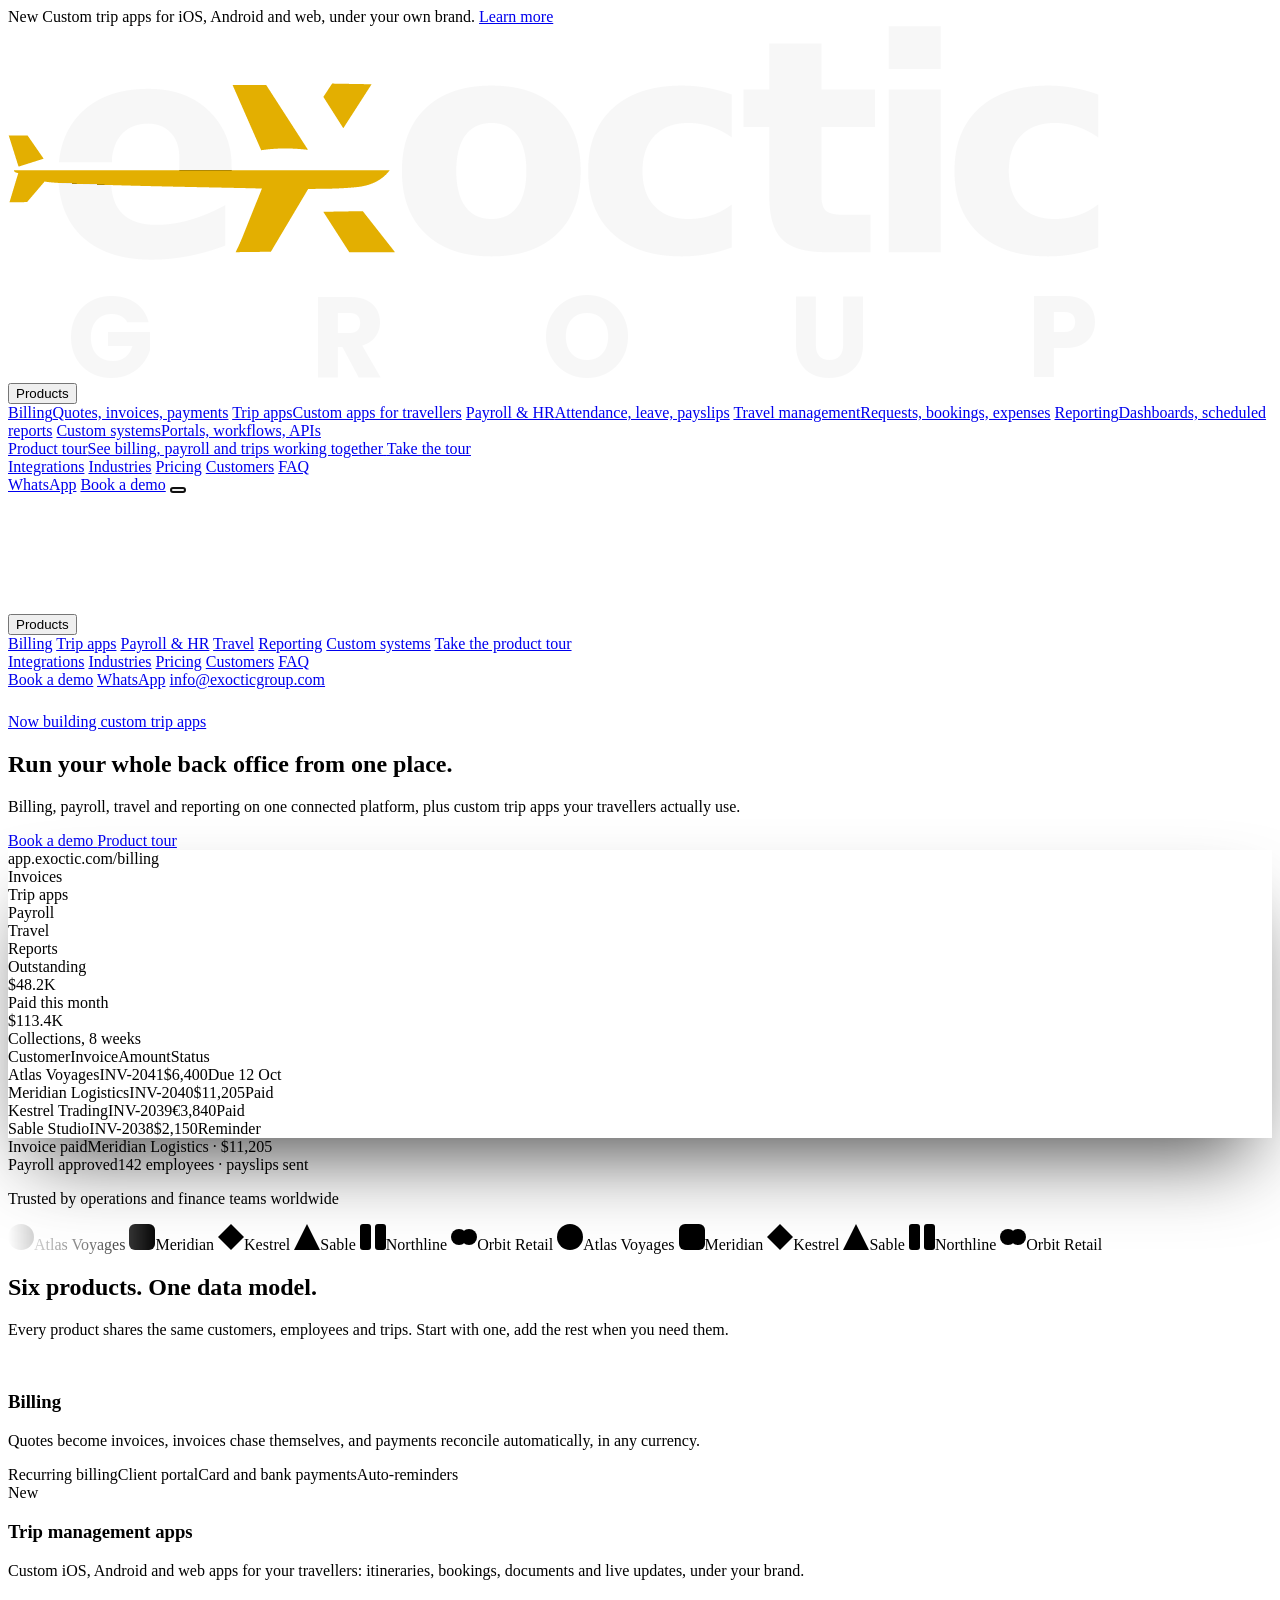
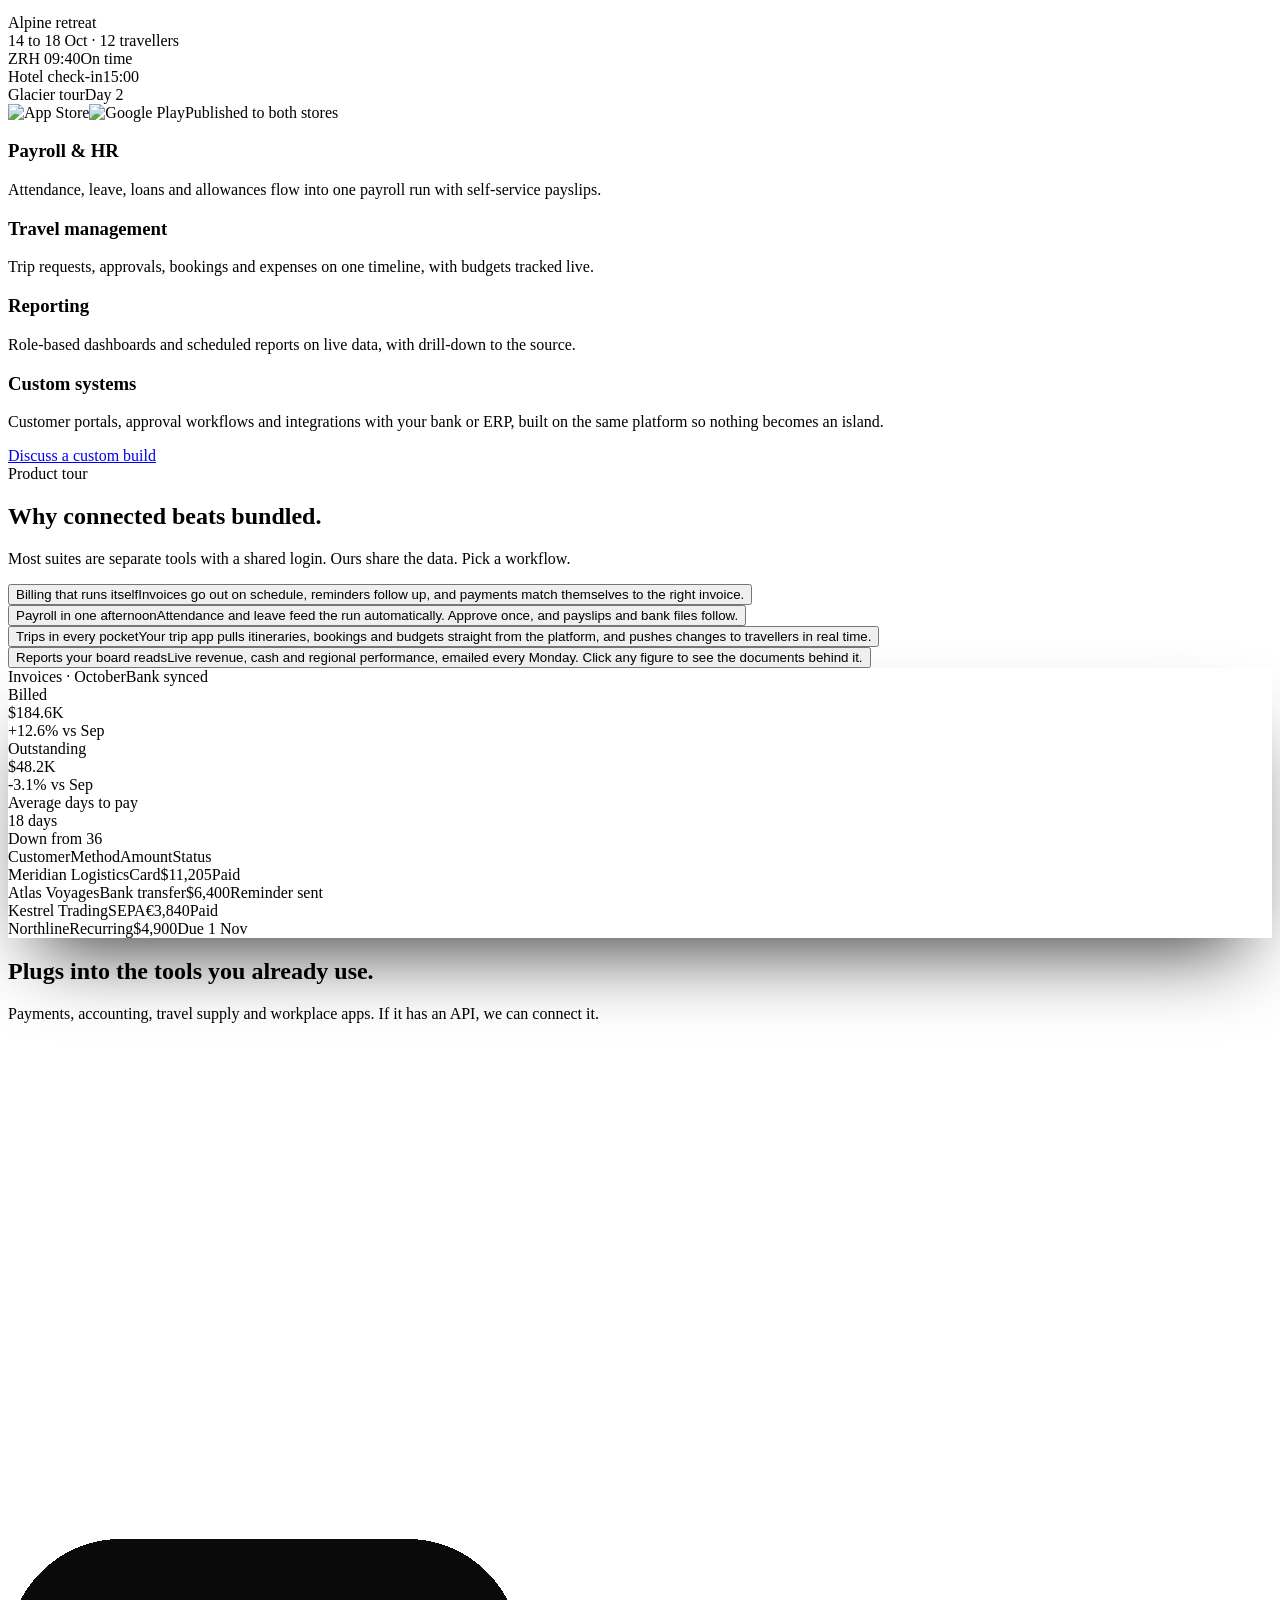
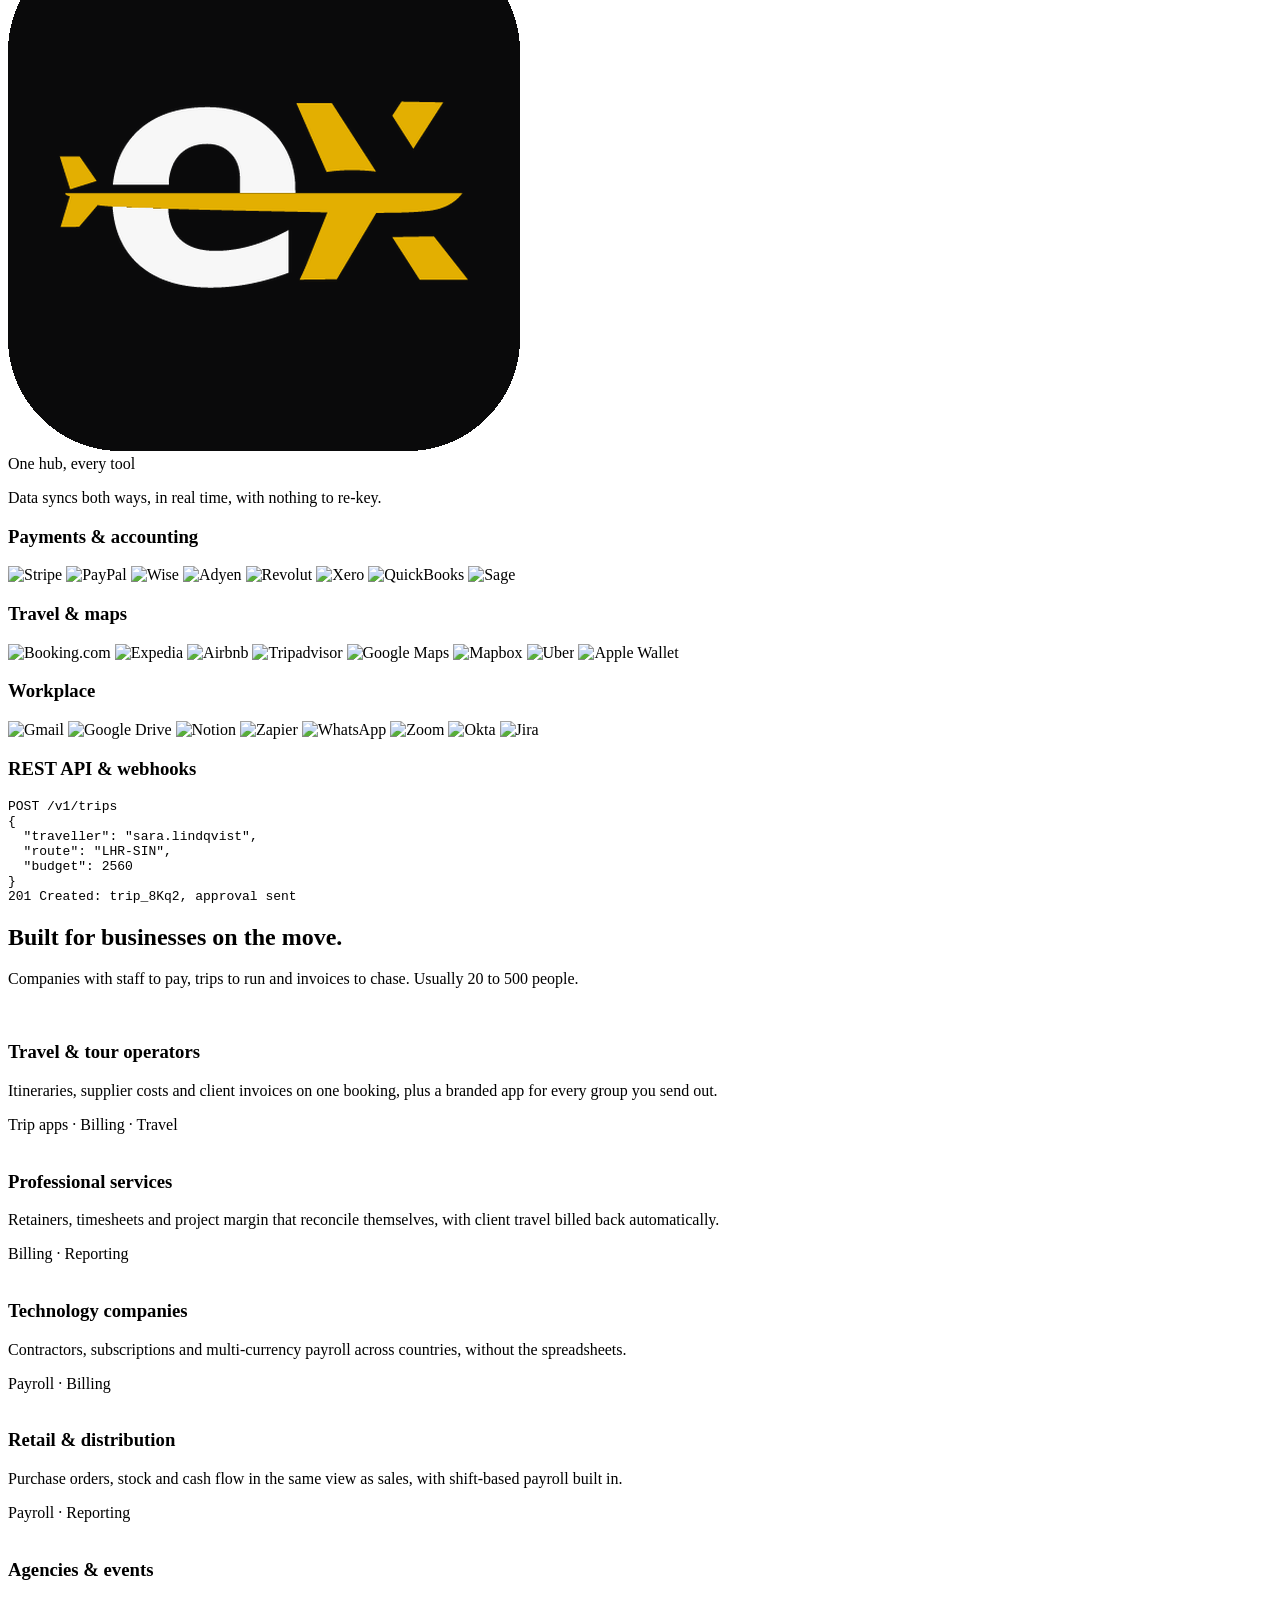
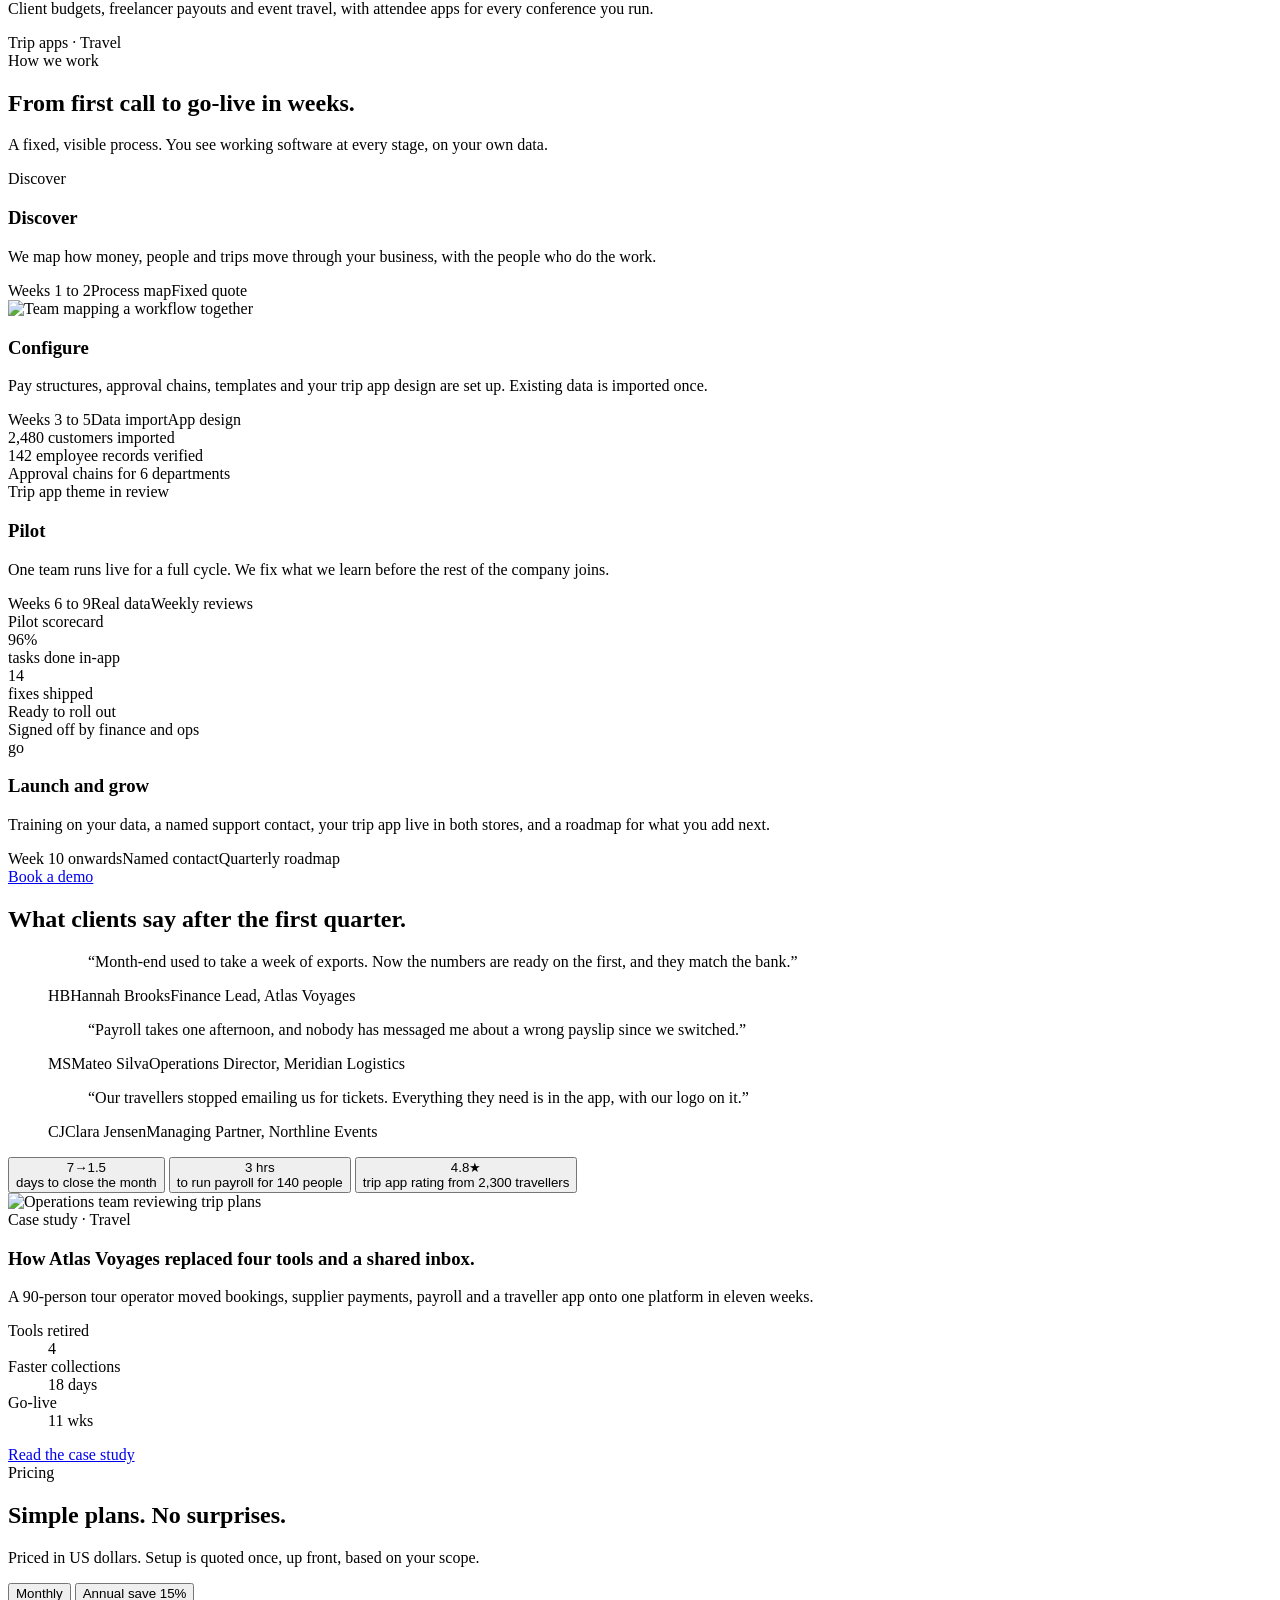
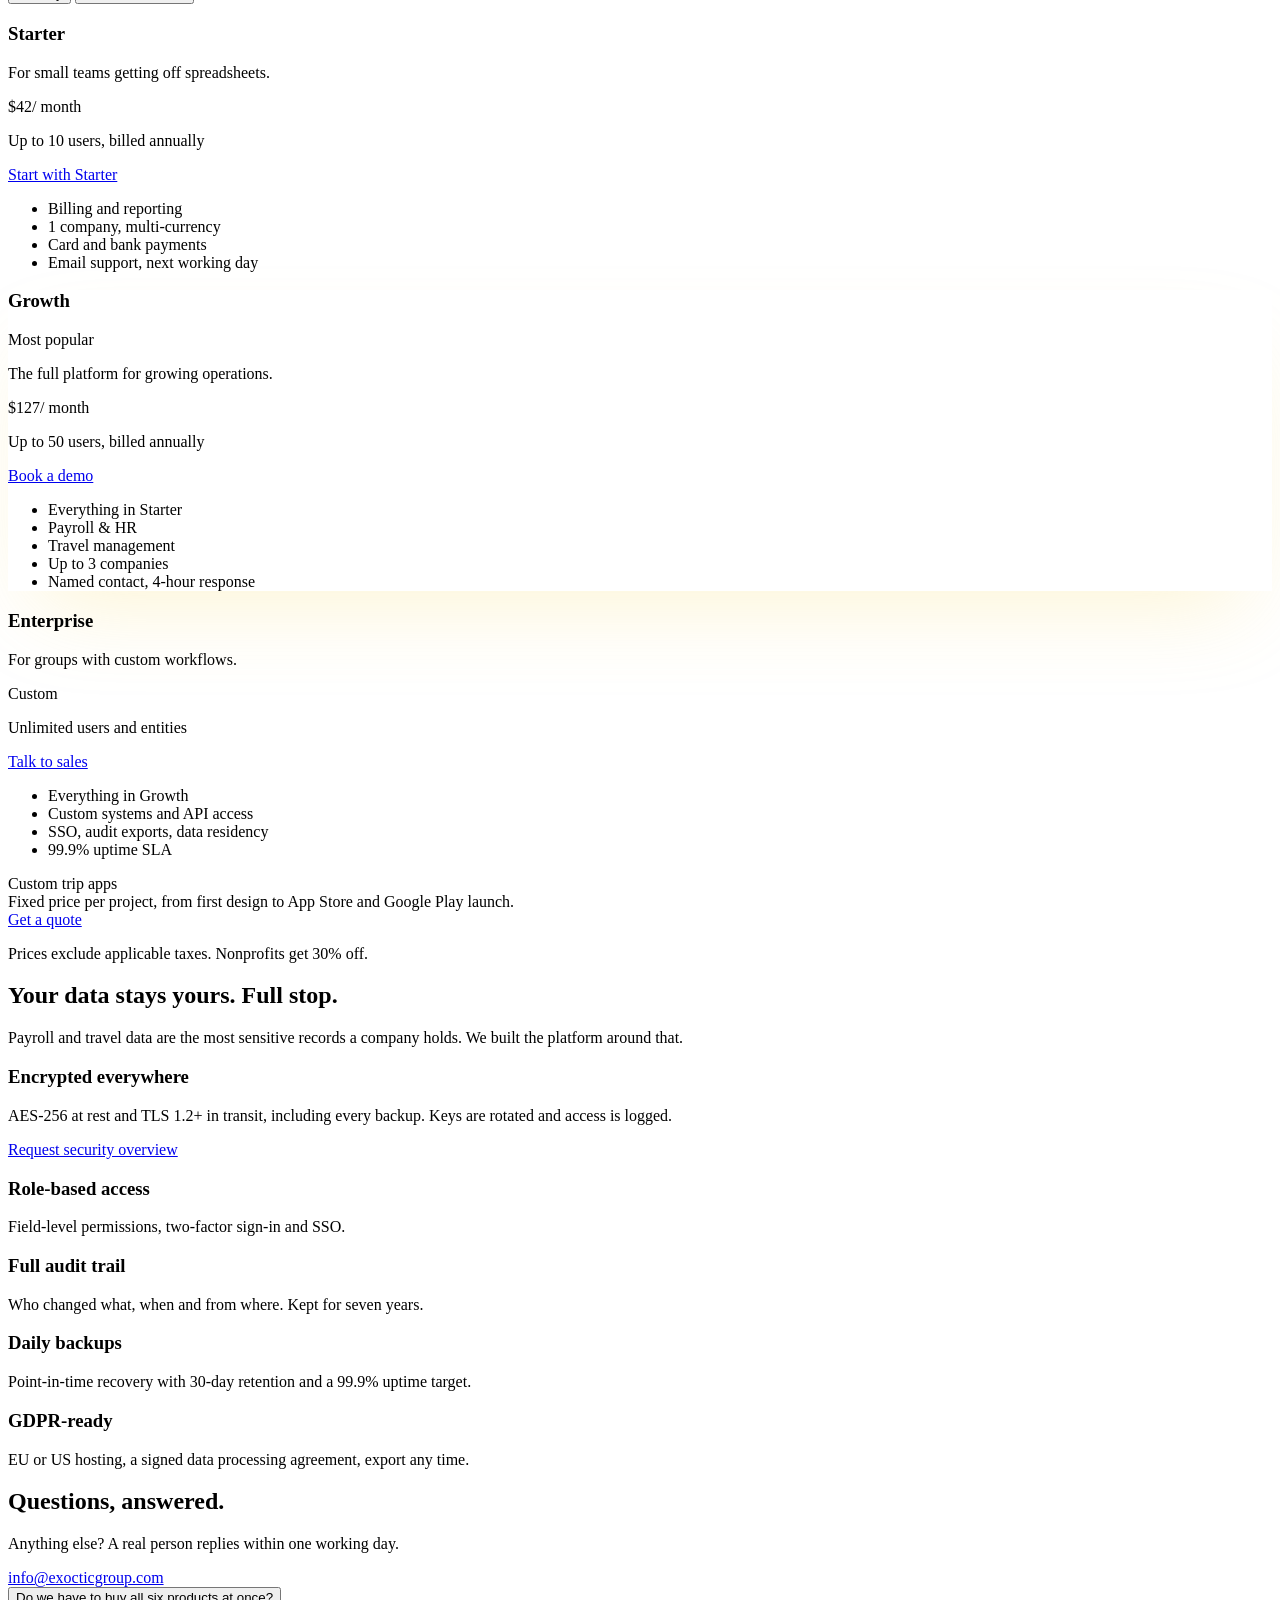
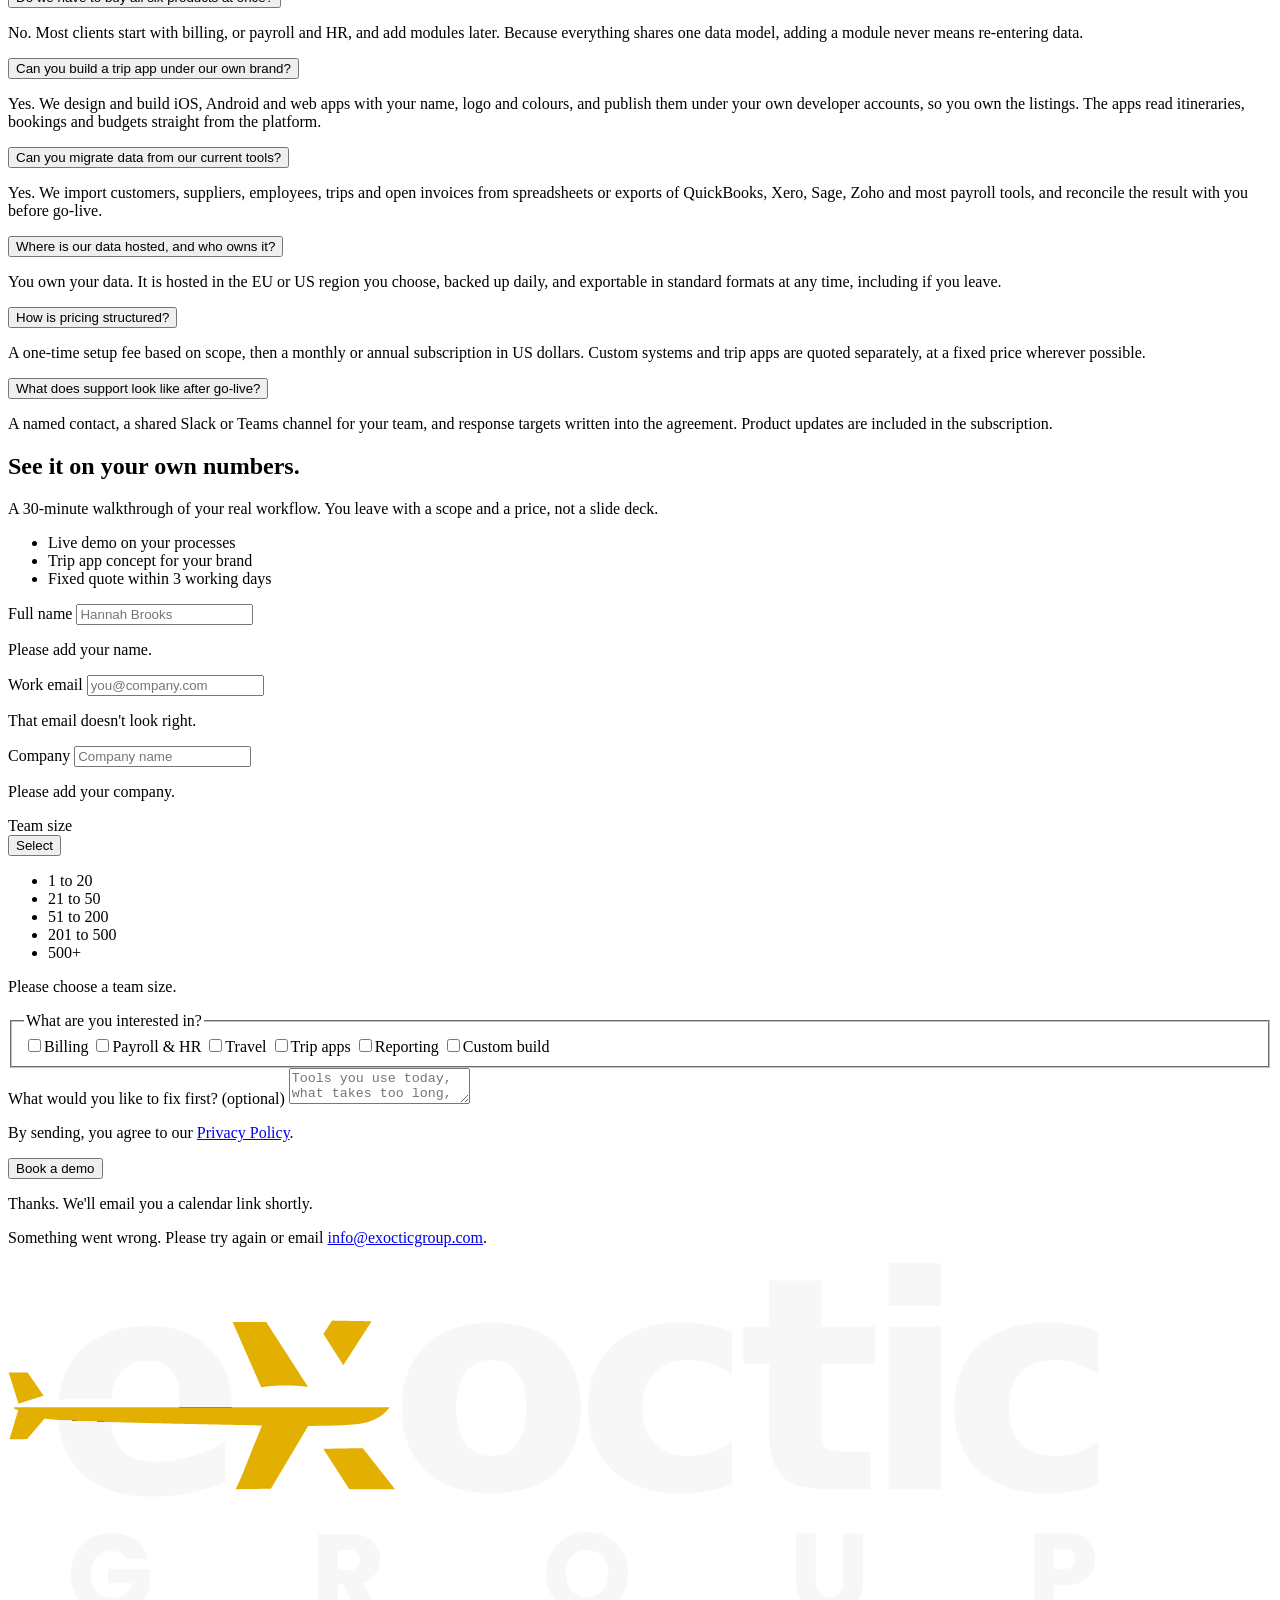
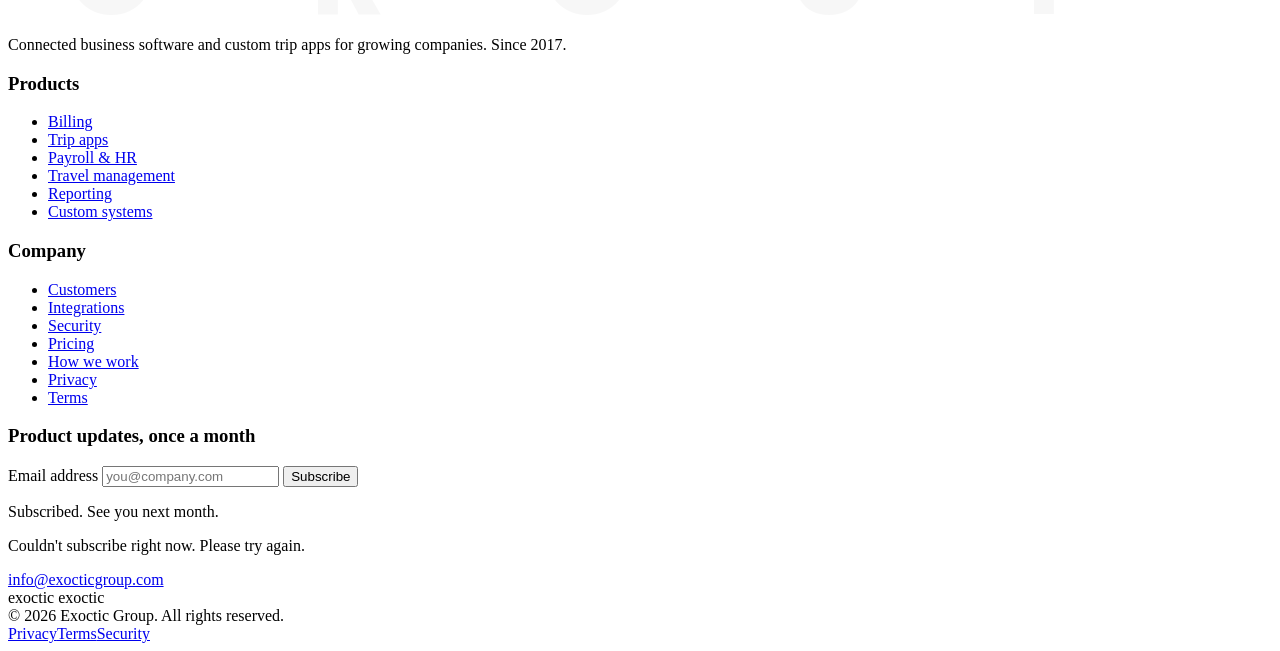
==== commit 8a4fdcf7: "Fix mobile Products menu showing content while collapsed Co-Authored-By: Claude Opus 5.5 <noreply@an" ====
--- a/index.html
+++ b/index.html
@@ -160,9 +160,9 @@
       .sel-opt[aria-selected="true"] i { opacity: 1; }
 
       /* Mobile menu: expandable group */
-      .m-group-body { display: grid; grid-template-rows: 0fr; transition: grid-template-rows .5s var(--ease-out); }
-      .m-group-body > div { overflow: hidden; }
-      .m-group.open .m-group-body { grid-template-rows: 1fr; }
+      .m-group-body { display: grid; grid-template-rows: 0fr; opacity: 0; visibility: hidden; transition: grid-template-rows .5s var(--ease-out), opacity .3s var(--ease-out), visibility 0s linear .5s; }
+      .m-group-body > div { min-height: 0; overflow: hidden; }
+      .m-group.open .m-group-body { grid-template-rows: 1fr; opacity: 1; visibility: visible; transition: grid-template-rows .5s var(--ease-out), opacity .4s var(--ease-out) .1s, visibility 0s; }
       .m-group .m-caret { transition: transform .4s var(--ease-out); }
       .m-group.open .m-caret { transform: rotate(180deg); }
 
@@ -354,6 +354,7 @@
     <div class="m-item m-group" style="--i:0">
       <button type="button" class="flex w-full items-center justify-between gap-4 py-4 text-left font-display text-2xl font-medium" aria-expanded="false" aria-controls="m-products">Products <i class="ph ph-caret-down m-caret text-xl text-fog"></i></button>
       <div id="m-products" class="m-group-body">
+        <div>
         <div class="grid grid-cols-2 gap-2 pb-5">
           <a href="#products" class="flex items-center gap-2.5 rounded-2xl border border-white/10 bg-white/[0.03] px-3.5 py-3 text-sm font-medium"><i class="ph ph-receipt text-lg text-sun"></i>Billing</a>
           <a href="#products" class="flex items-center gap-2.5 rounded-2xl border border-sun/40 bg-sun/10 px-3.5 py-3 text-sm font-medium"><i class="ph ph-device-mobile text-lg text-sun"></i>Trip apps</a>
@@ -362,6 +363,7 @@
           <a href="#products" class="flex items-center gap-2.5 rounded-2xl border border-white/10 bg-white/[0.03] px-3.5 py-3 text-sm font-medium"><i class="ph ph-chart-line-up text-lg text-sun"></i>Reporting</a>
           <a href="#products" class="flex items-center gap-2.5 rounded-2xl border border-white/10 bg-white/[0.03] px-3.5 py-3 text-sm font-medium"><i class="ph ph-code text-lg text-sun"></i>Custom systems</a>
           <a href="#tour" class="col-span-2 flex items-center justify-between rounded-2xl bg-night-700 px-4 py-3 text-sm font-medium">Take the product tour <i class="ph ph-arrow-right text-sun"></i></a>
+        </div>
         </div>
       </div>
     </div>
@@ -1363,6 +1365,7 @@
     burger.setAttribute('aria-expanded', String(open));
     burger.setAttribute('aria-label', open ? 'Close menu' : 'Open menu');
     menu.classList.toggle('open', open);
+    if (!open) $$('.m-group', menu).forEach(g => { g.classList.remove('open'); $('button', g).setAttribute('aria-expanded', 'false'); });
     document.body.style.overflow = open ? 'hidden' : '';
     if (lenis) open ? lenis.stop() : lenis.start();
     (open ? focusables()[0] : burger)?.focus({ preventScroll: true });
